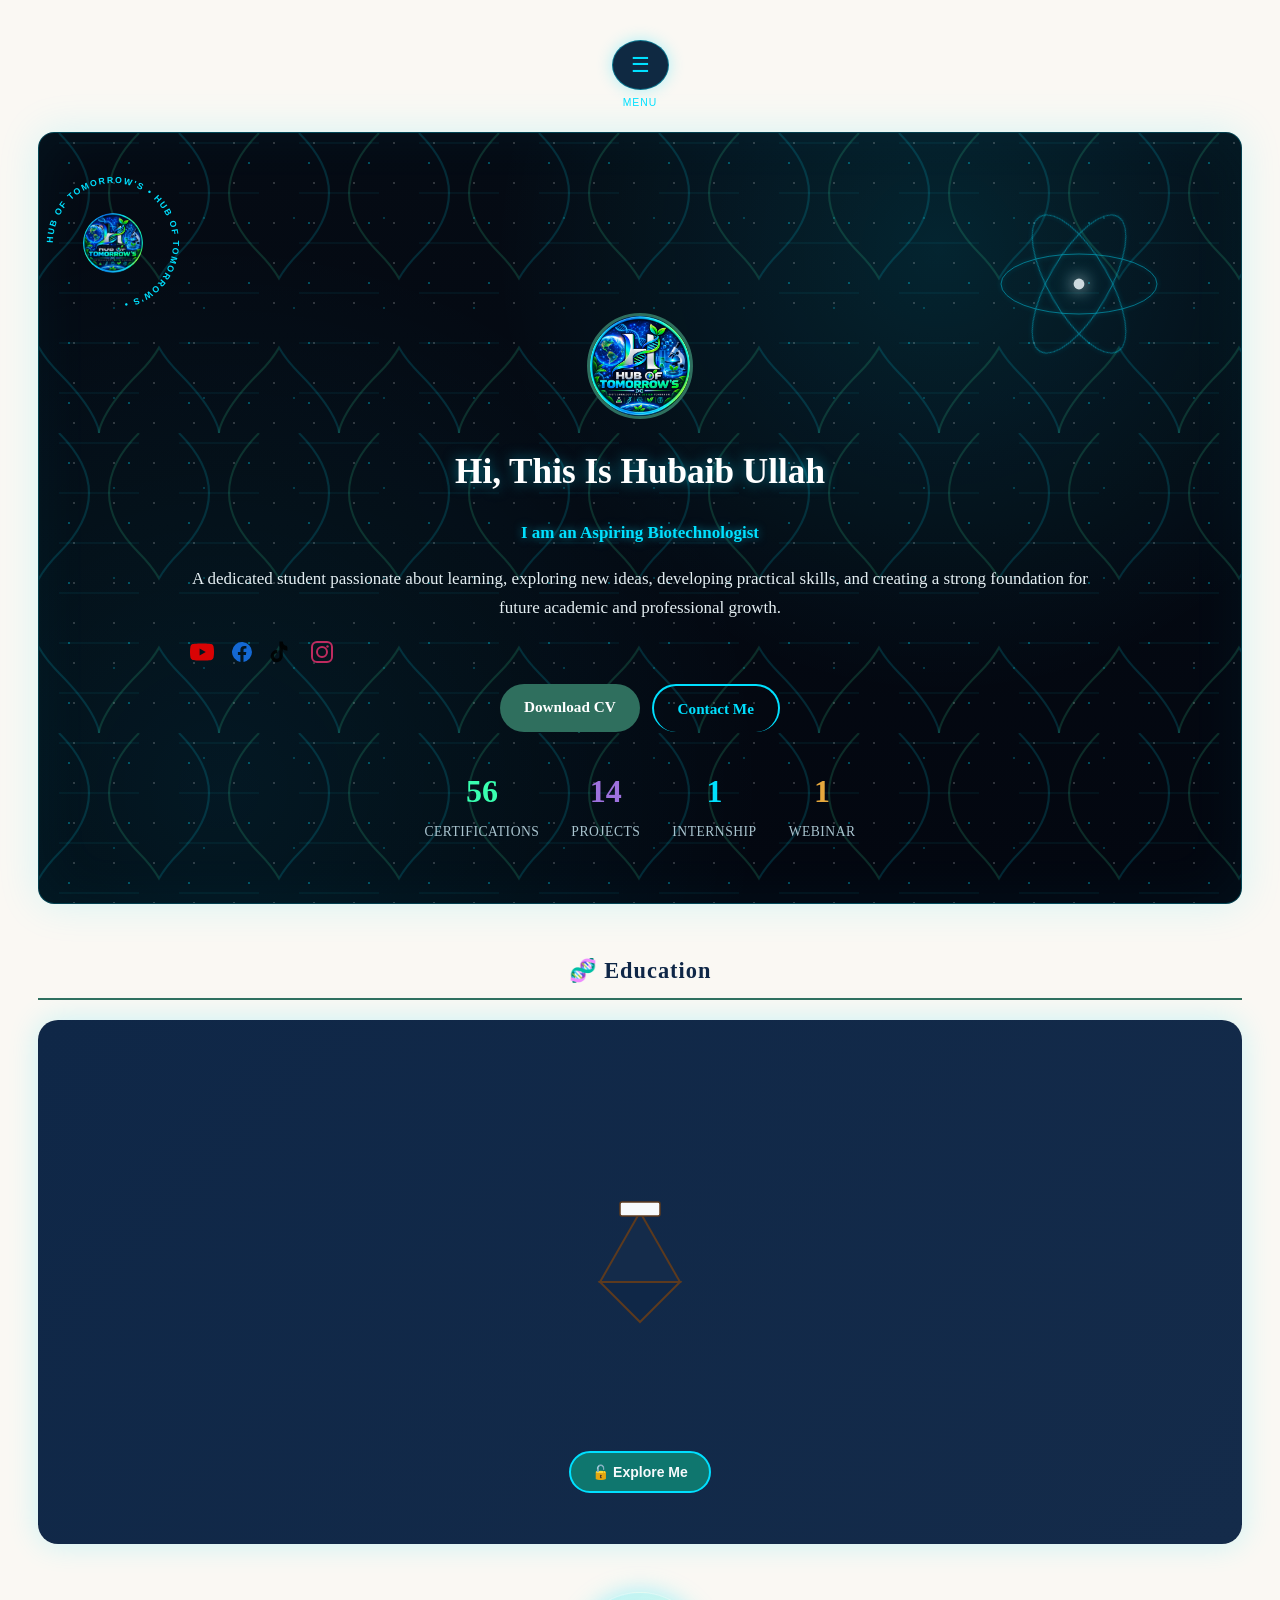
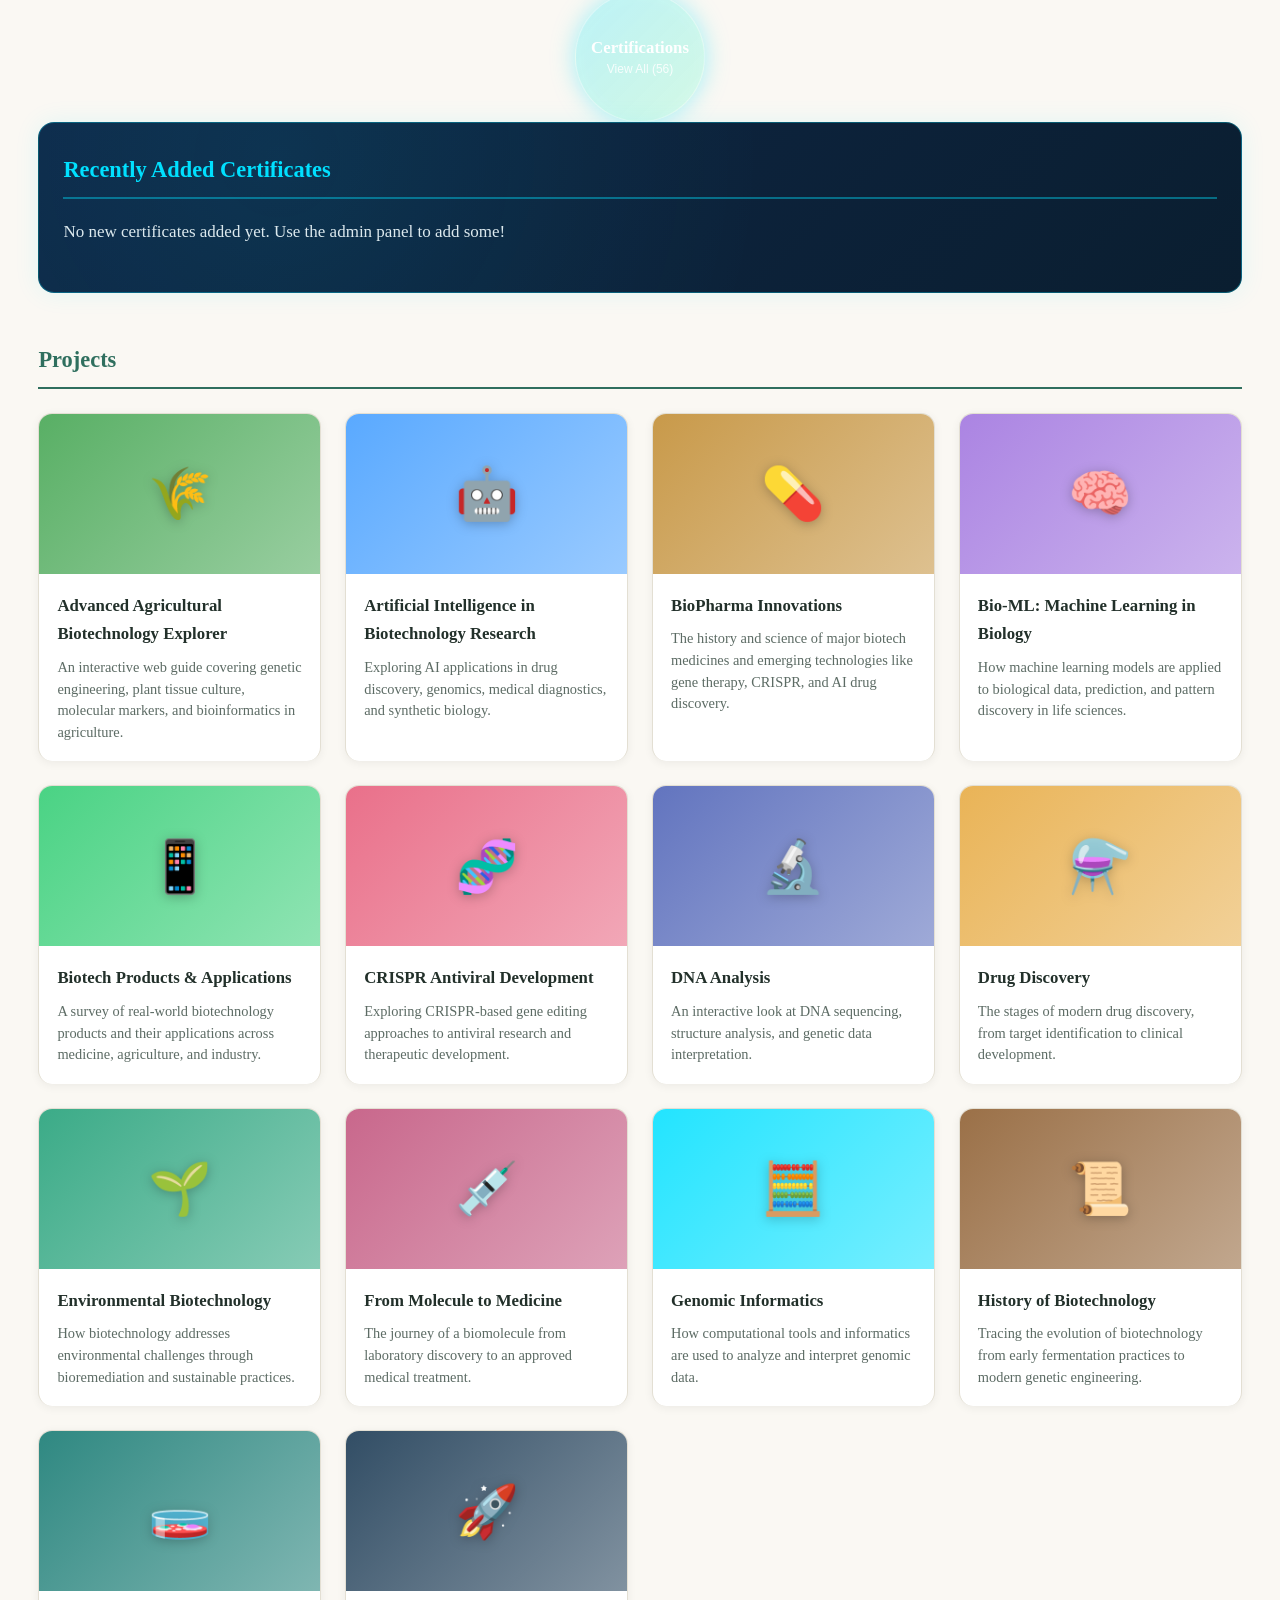
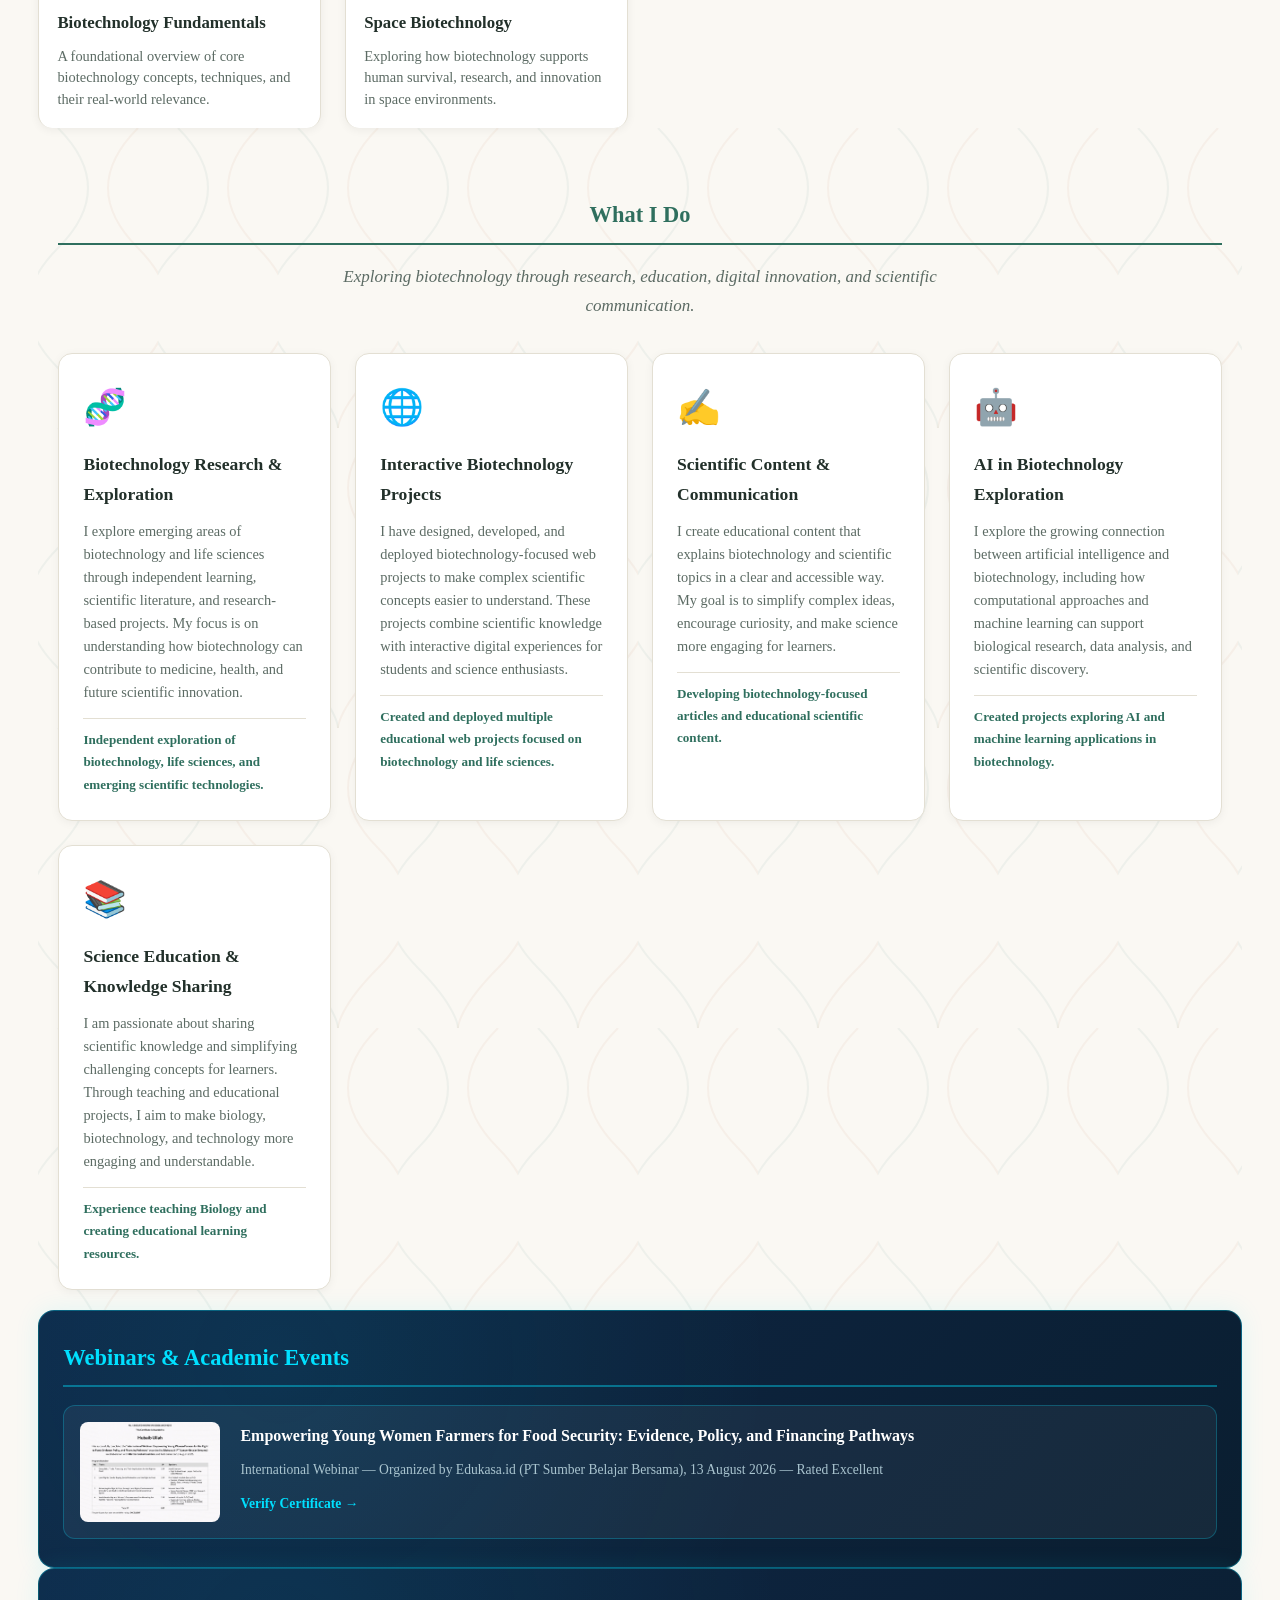
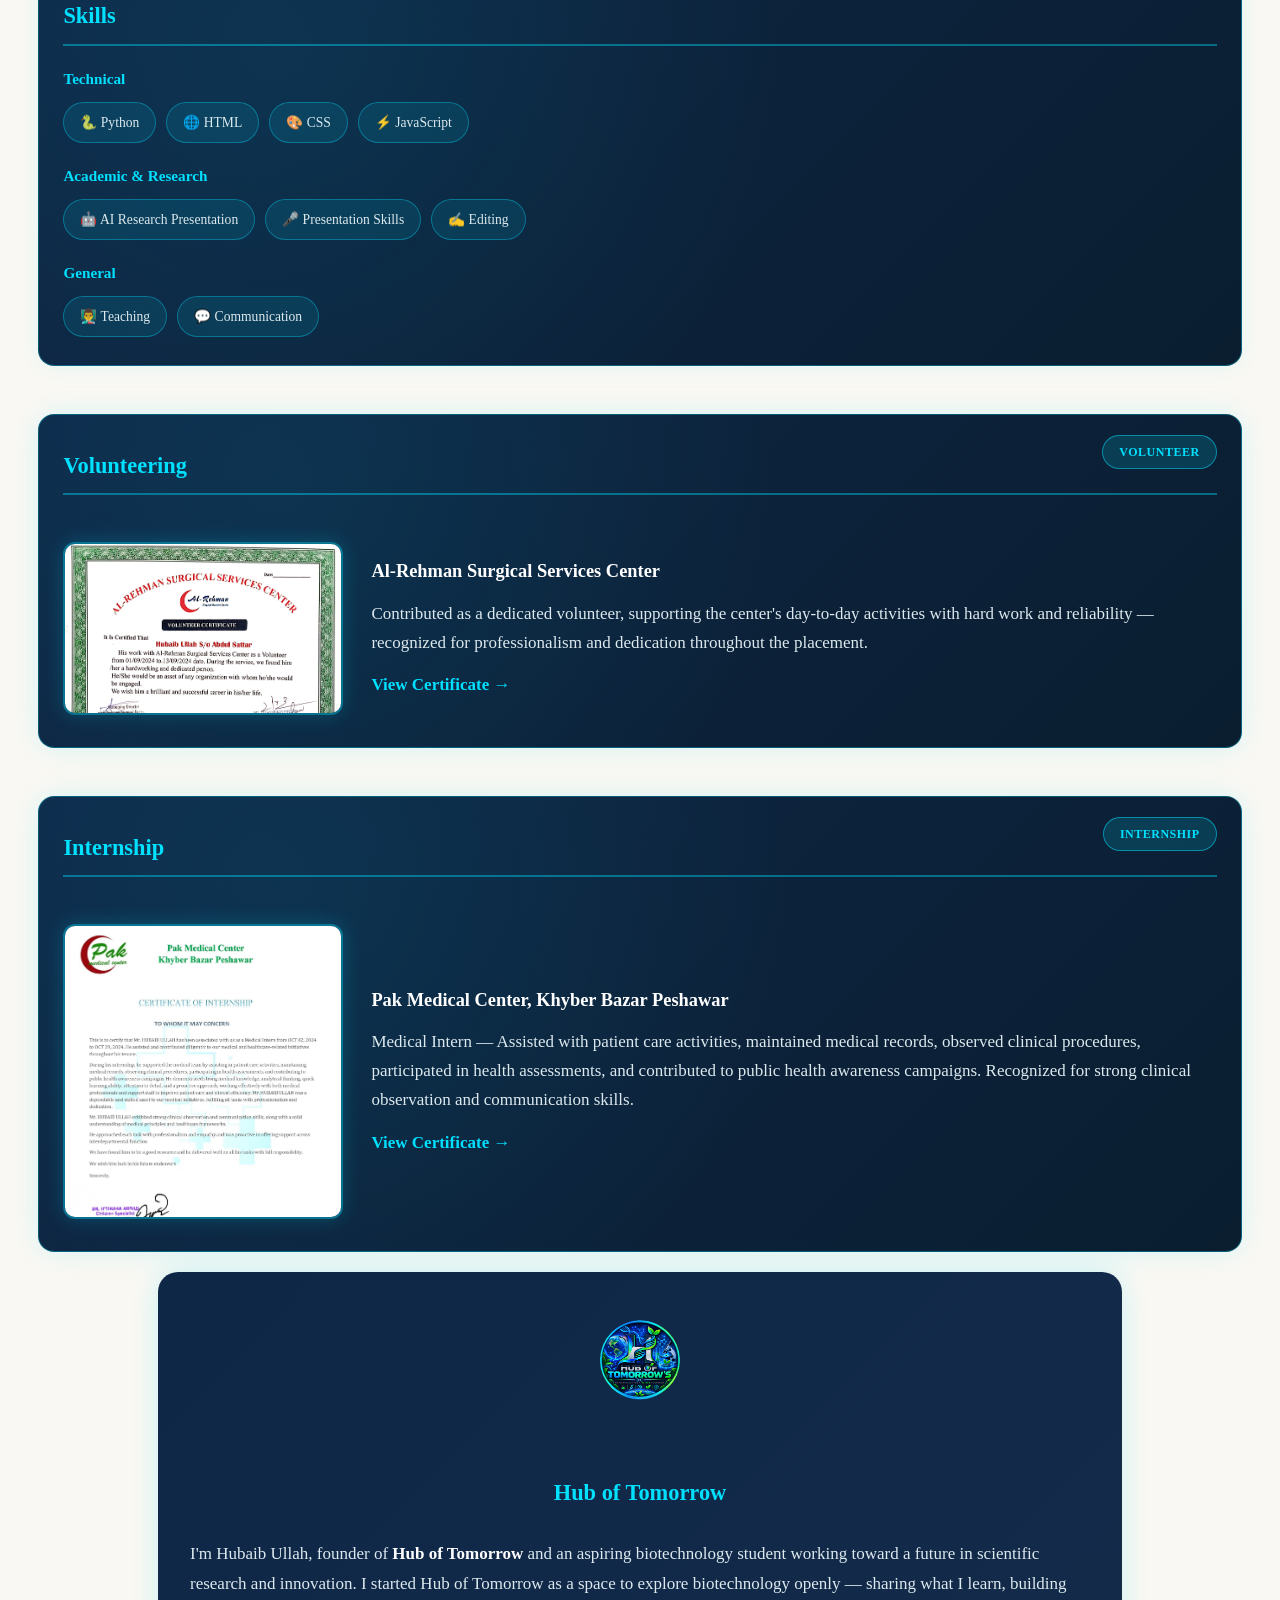
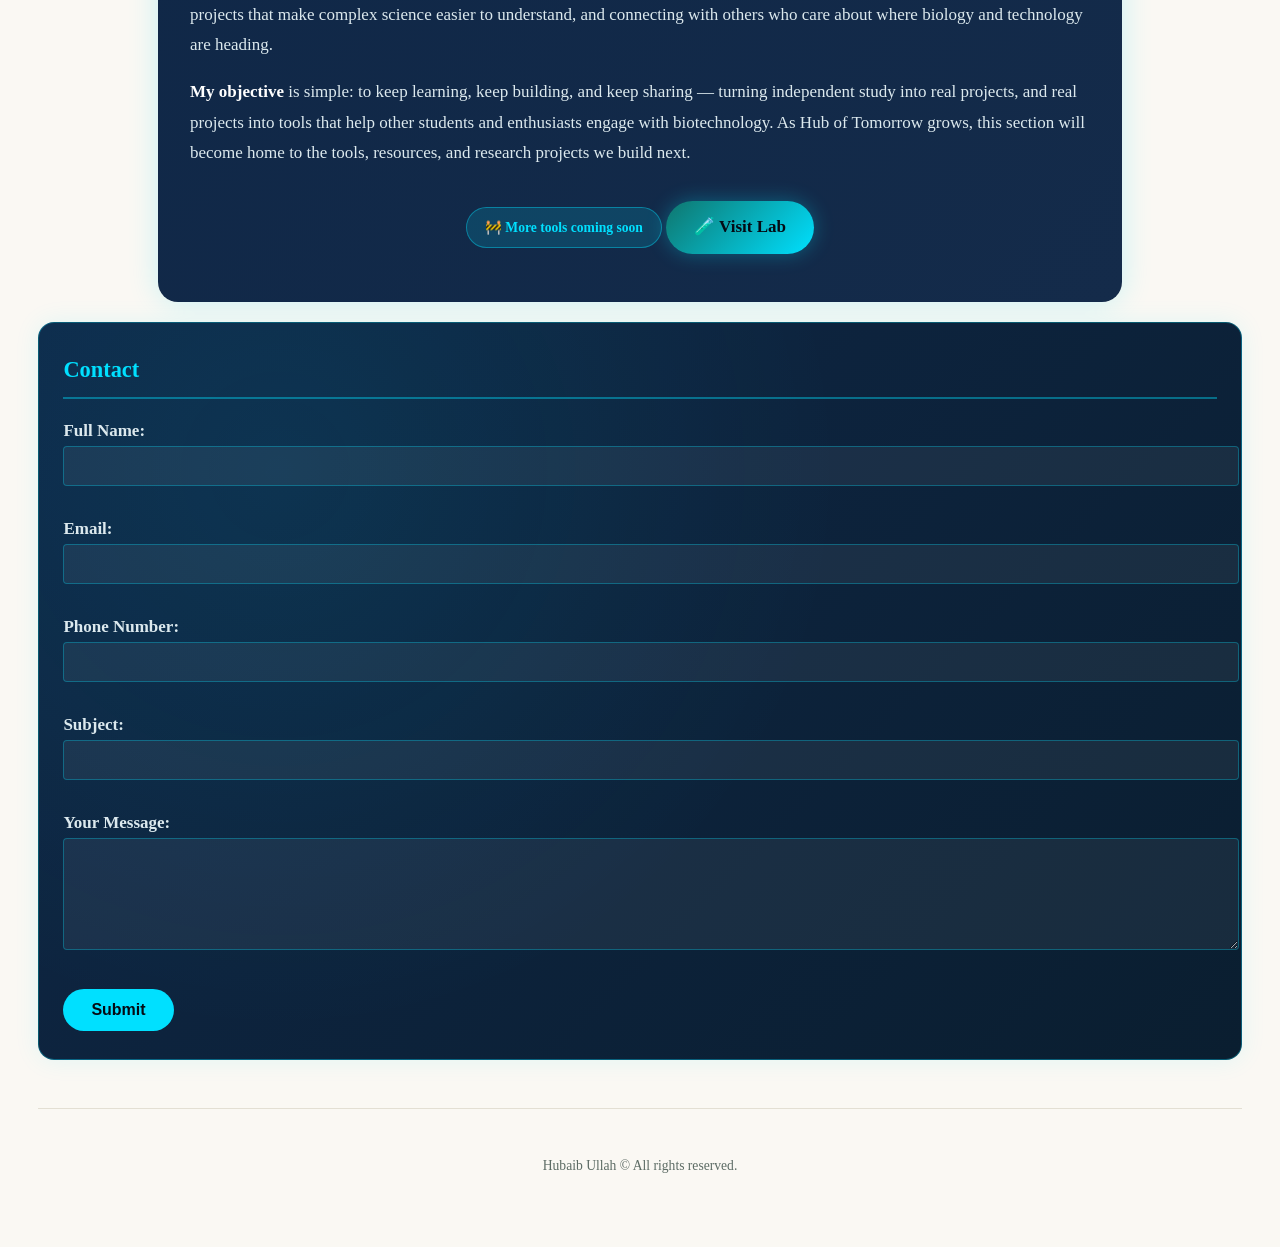
==== index.html @ 358b2611 "Update index.html" ====
<!DOCTYPE html>
<html lang="en">
<head>
  <meta charset="UTF-8">
  <title>Hubaib Ullah</title>
  <link rel="stylesheet" href="style.css">
</head>
<body>
  <nav class="navbar">
    <div class="radial-menu-wrap">
      <div class="nav-toggle-group">
        <button id="navToggle" class="nav-toggle">☰</button>
        <span class="nav-menu-label">Menu</span>
      </div>
      <div class="nav-links radial" id="navLinks">
        <a href="#" class="nav-orb orb-c1" style="--x:-140px;--y:0px;" title="Home">🏠</a>
        <a href="#education-section" class="nav-orb orb-c2" style="--x:-133px;--y:43px;" title="Education">🎓</a>
        <a href="#certifications-section" class="nav-orb orb-c3" style="--x:-113px;--y:82px;" title="Certifications">📜</a>
        <a href="#projects-section" class="nav-orb orb-c4" style="--x:-82px;--y:113px;" title="Projects">🔬</a>
        <a href="#whatido-section" class="nav-orb orb-c5" style="--x:-43px;--y:133px;" title="What I Do">🧪</a>
        <a href="#hub-section" class="nav-orb orb-c6" style="--x:0px;--y:140px;" title="Hub of Tomorrow">🚀</a>
        <a href="#webinars-section" class="nav-orb orb-c7" style="--x:43px;--y:133px;" title="Webinars">🎤</a>
        <a href="#skills-section" class="nav-orb orb-c8" style="--x:82px;--y:113px;" title="Skills">🛠️</a>
        <a href="#volunteering-section" class="nav-orb orb-c9" style="--x:113px;--y:82px;" title="Volunteering">🤝</a>
        <a href="#internship-section" class="nav-orb orb-c10" style="--x:133px;--y:43px;" title="Internship">🏥</a>
        <a href="#contact-form" class="nav-orb orb-c11" style="--x:140px;--y:0px;" title="Contact">✉️</a>
      </div>
    </div>
  </nav>

  <div class="hero">
    <div class="dna-bg"></div>
    <div class="city-lights"></div>
    <div class="atom-glow">
      <svg viewBox="0 0 300 300" class="atom-svg">
        <circle cx="150" cy="150" r="9" fill="#DDEFFF" class="atom-core"/>
        <ellipse cx="150" cy="150" rx="130" ry="50" fill="none" stroke="#00E0FF" stroke-width="1.5" class="orbit-ring" transform="rotate(0 150 150)"/>
        <ellipse cx="150" cy="150" rx="130" ry="50" fill="none" stroke="#00E0FF" stroke-width="1.5" class="orbit-ring" transform="rotate(60 150 150)"/>
        <ellipse cx="150" cy="150" rx="130" ry="50" fill="none" stroke="#00E0FF" stroke-width="1.5" class="orbit-ring" transform="rotate(120 150 150)"/>
      </svg>
    </div>
    <header class="site-header">
      <div class="logo-wrap">
        <svg viewBox="0 0 200 200" class="logo-text-ring">
          <defs>
            <path id="logoCirclePath" d="M 100, 100 m -75, 0 a 75,75 0 1,1 150,0 a 75,75 0 1,1 -150,0"/>
          </defs>
          <text class="logo-ring-text">
            <textPath href="#logoCirclePath" startOffset="0%">HUB OF TOMORROW'S • HUB OF TOMORROW'S •</textPath>
          </text>
        </svg>
        <img src="assets/images/logo.png" alt="Hub of Tomorrow's Logo" class="logo-img">
      </div>
    </header>
    <div class="profile-row">
      <img src="assets/images/profile.png" alt="Hubaib Ullah" class="profile-img">
    </div>
    <h1>Hi, This Is Hubaib Ullah</h1>
    <p class="animated-role"><strong>I am <span id="roleText">a Science Student</span></strong></p>
    <p>A dedicated student passionate about learning, exploring new ideas, developing practical skills, and creating a strong foundation for future academic and professional growth.</p>

    <p class="social-links">
      <a href="https://www.youtube.com/@HubOftomorrows" target="_blank" title="YouTube">
        <svg width="24" height="24" viewBox="0 0 24 24" fill="#FF0000"><path d="M23.5 6.2a3 3 0 0 0-2.1-2.1C19.5 3.5 12 3.5 12 3.5s-7.5 0-9.4.6A3 3 0 0 0 .5 6.2 31 31 0 0 0 0 12a31 31 0 0 0 .5 5.8 3 3 0 0 0 2.1 2.1c1.9.6 9.4.6 9.4.6s7.5 0 9.4-.6a3 3 0 0 0 2.1-2.1A31 31 0 0 0 24 12a31 31 0 0 0-.5-5.8ZM9.6 15.5V8.5L15.8 12Z"/></svg>
      </a>
      <a href="https://web.facebook.com/huboftomorrow" target="_blank" title="Facebook">
        <svg width="24" height="24" viewBox="0 0 24 24" fill="#1877F2"><path d="M22 12a10 10 0 1 0-11.6 9.9v-7H7.9V12h2.5V9.8c0-2.5 1.5-3.9 3.8-3.9 1.1 0 2.2.2 2.2.2v2.5h-1.3c-1.2 0-1.6.8-1.6 1.6V12h2.8l-.4 2.9h-2.4v7A10 10 0 0 0 22 12Z"/></svg>
      </a>
      <a href="https://www.tiktok.com/@huboftomorrow0" target="_blank" title="TikTok">
        <svg width="24" height="24" viewBox="0 0 24 24" fill="#000000"><path d="M16.6 5.8a4.6 4.6 0 0 1-3.8-4.4h-3.4v14.6a2.7 2.7 0 1 1-2.7-2.7c.2 0 .4 0 .6.1V10a6.1 6.1 0 1 0 5.5 6.1V9.2a7.9 7.9 0 0 0 4.6 1.5V7.3a4.6 4.6 0 0 1-.8-1.5Z"/></svg>
      </a>
      <a href="https://www.instagram.com/huboftomorrow/" target="_blank" title="Instagram">
        <svg width="24" height="24" viewBox="0 0 24 24" fill="none" stroke="#E1306C" stroke-width="2">
          <rect x="2" y="2" width="20" height="20" rx="5"/>
          <circle cx="12" cy="12" r="5"/>
          <circle cx="17.5" cy="6.5" r="1.2" fill="#E1306C" stroke="none"/>
        </svg>
      </a>
    </p>

    <p class="hero-buttons">
      <a href="assets/documents/cv.pdf" target="_blank" class="btn-pill btn-pill-solid">Download CV</a>
      <a href="#contact-form" class="btn-pill btn-pill-outline">Contact Me</a>
    </p>

    <div class="stats-row">
      <div class="stat-item">
        <span class="stat-number stat-teal" data-target="56">0</span>
        <span class="stat-label">Certifications</span>
      </div>
      <div class="stat-item">
        <span class="stat-number stat-plum" data-target="14">0</span>
        <span class="stat-label">Projects</span>
      </div>
      <div class="stat-item">
        <span class="stat-number stat-blue" data-target="1">0</span>
        <span class="stat-label">Internship</span>
      </div>
      <div class="stat-item">
        <span class="stat-number stat-gold" data-target="1">0</span>
        <span class="stat-label">Webinar</span>
      </div>
    </div>
  </div>

  <div class="reveal" id="education-section">
    <h2 style="text-align:center;" class="edu-heading">🧬 Education</h2>
    <div class="edu-svg-wrap">
      <svg viewBox="0 0 900 460" class="edu-svg">
        <g id="rehalClosed">
          <path d="M410,230 L450,160 L490,230 Z" fill="#142B4A" stroke="#5C3A1E" stroke-width="2"/>
          <path d="M410,230 L490,230 L450,270 Z" fill="#0F2747" stroke="#5C3A1E" stroke-width="2"/>
          <rect x="430" y="150" width="40" height="14" rx="2" fill="#F7FAFC" stroke="#5C3A1E" stroke-width="1.5"/>
        </g>

        <g id="rehalOpen" style="display:none;">
          <path d="M370,380 L450,300 L530,380" fill="none" stroke="#142B4A" stroke-width="14" stroke-linecap="round"/>
          <path d="M370,300 L450,380 L530,300" fill="none" stroke="#0F2747" stroke-width="14" stroke-linecap="round"/>
          <rect x="420" y="290" width="60" height="16" rx="4" fill="#5C3A1E"/>

          <path d="M450,230 L370,255 L370,290 L450,270 Z" fill="#F7FAFC" stroke="#5C3A1E" stroke-width="2"/>
          <path d="M450,230 L530,255 L530,290 L450,270 Z" fill="#DDF4F1" stroke="#5C3A1E" stroke-width="2"/>
          <path d="M390,260 L430,250 M390,270 L430,262 M390,280 L430,272" stroke="#B8A88A" stroke-width="1.5"/>
          <path d="M470,250 L510,260 M470,262 L510,270 M470,272 L510,280" stroke="#B8A88A" stroke-width="1.5"/>
          <text x="450" y="248" text-anchor="middle" class="ilm-text">علم</text>

          <g class="ray-group">
            <line x1="450" y1="230" x2="420" y2="180" class="ray"/>
            <line x1="450" y1="230" x2="450" y2="170" class="ray"/>
            <line x1="450" y1="230" x2="480" y2="180" class="ray"/>
            <line x1="450" y1="230" x2="400" y2="200" class="ray"/>
            <line x1="450" y1="230" x2="500" y2="200" class="ray"/>
          </g>

          <path class="link-path link-left" d="M400,255 C300,240 220,260 170,280" fill="none"/>

          <g transform="translate(90,220)">
            <rect x="0" y="0" width="130" height="80" rx="6" fill="#2A2F38" stroke="#00E0FF" stroke-width="2"/>
            <rect x="8" y="8" width="114" height="60" rx="3" fill="#0B1622"/>
            <text x="65" y="42" text-anchor="middle" class="flash-text">Pre-Medical</text>
            <text x="65" y="58" text-anchor="middle" class="flash-text">Sciences</text>
            <rect x="55" y="80" width="20" height="14" fill="#5C6B74"/>
            <rect x="25" y="94" width="80" height="10" rx="2" fill="#3C4550"/>
            <rect x="15" y="110" width="100" height="14" rx="3" fill="#232830" stroke="#00E0FF" stroke-width="1"/>
            <circle cx="125" cy="118" r="6" fill="#232830" stroke="#00E0FF" stroke-width="1"/>
          </g>

          <path class="link-path link-right" d="M500,255 C620,235 700,255 760,280" fill="none"/>
          <g transform="translate(700,230)">
            <path d="M60,0 C110,20 110,80 60,110 C10,80 10,20 60,0 Z" class="leaf-shape" fill="#0F766E" stroke="#0F2747" stroke-width="2"/>
            <line x1="60" y1="5" x2="60" y2="105" stroke="#0F2747" stroke-width="2"/>
            <rect x="-10" y="128" width="140" height="46" rx="20" fill="#F7FAFC" stroke="#0F2747" stroke-width="2"/>
            <text x="60" y="148" text-anchor="middle" class="leaf-label">Government</text>
            <text x="60" y="166" text-anchor="middle" class="leaf-label">College Peshawar</text>
          </g>
        </g>

        <g id="rehalToggleGroup">
          <rect id="rehalToggle" x="380" y="400" width="140" height="40" rx="20" class="explore-btn-rect"/>
          <text id="rehalToggleLabel" x="450" y="425" text-anchor="middle" class="explore-btn-label" pointer-events="none">🔓 Explore Me</text>
        </g>
      </svg>
    </div>
  </div>

  <div id="certifications-section">
    <div class="circle-btn-wrap">
      <button id="certToggle" class="circle-btn">
        <span class="circle-btn-title">Certifications</span>
        <span class="circle-btn-sub">View All (56)</span>
      </button>
    </div>

    <div class="molecule-network" id="orgAccordion" style="display:none;">
      <div class="scroll-fade-overlay"></div>
      <div class="molecule-cluster">
        <h3 class="cluster-title" style="color:#2ECC71;">🧬 Biotechnology</h3>
        <div class="molecule-spin-wrap" style="width:358px;height:358px;max-width:100%;">
          <div class="molecule-wrap molecule-spin">
            <svg class="molecule-lines" viewBox="-179 -179 358 358">
              <line x1="0" y1="0" x2="0" y2="-150" class="molecule-line" style="stroke:#2ECC71;" /><line x1="0" y1="0" x2="54" y2="-140" class="molecule-line" style="stroke:#2ECC71;" /><line x1="0" y1="0" x2="101" y2="-111" class="molecule-line" style="stroke:#2ECC71;" /><line x1="0" y1="0" x2="134" y2="-67" class="molecule-line" style="stroke:#2ECC71;" /><line x1="0" y1="0" x2="149" y2="-14" class="molecule-line" style="stroke:#2ECC71;" /><line x1="0" y1="0" x2="144" y2="41" class="molecule-line" style="stroke:#2ECC71;" /><line x1="0" y1="0" x2="120" y2="90" class="molecule-line" style="stroke:#2ECC71;" /><line x1="0" y1="0" x2="79" y2="128" class="molecule-line" style="stroke:#2ECC71;" /><line x1="0" y1="0" x2="28" y2="147" class="molecule-line" style="stroke:#2ECC71;" /><line x1="0" y1="0" x2="-28" y2="147" class="molecule-line" style="stroke:#2ECC71;" /><line x1="0" y1="0" x2="-79" y2="128" class="molecule-line" style="stroke:#2ECC71;" /><line x1="0" y1="0" x2="-120" y2="90" class="molecule-line" style="stroke:#2ECC71;" /><line x1="0" y1="0" x2="-144" y2="41" class="molecule-line" style="stroke:#2ECC71;" /><line x1="0" y1="0" x2="-149" y2="-14" class="molecule-line" style="stroke:#2ECC71;" /><line x1="0" y1="0" x2="-134" y2="-67" class="molecule-line" style="stroke:#2ECC71;" /><line x1="0" y1="0" x2="-101" y2="-111" class="molecule-line" style="stroke:#2ECC71;" /><line x1="0" y1="0" x2="-54" y2="-140" class="molecule-line" style="stroke:#2ECC71;" />
            </svg>
            <a class="cert-node" href="assets/certifications/cert-mindluster.png" target="_blank" style="--x:0px;--y:-150px;--size:38px;" title="Education Biotechnology"><img src="assets/certifications/cert-mindluster.png" alt="Education Biotechnology"></a>
            <a class="cert-node" href="assets/certifications/cert-adaptogen.jpg" target="_blank" style="--x:54px;--y:-140px;--size:38px;" title="Adaptogens in Traditional Medicine"><img src="assets/certifications/cert-adaptogen.jpg" alt="Adaptogens in Traditional Medicine"></a>
            <a class="cert-node" href="assets/certifications/cert-animal.jpg" target="_blank" style="--x:101px;--y:-111px;--size:38px;" title="Animal Biotechnology Fundamentals"><img src="assets/certifications/cert-animal.jpg" alt="Animal Biotechnology Fundamentals"></a>
            <a class="cert-node" href="assets/certifications/cert-biochemistry.jpg" target="_blank" style="--x:134px;--y:-67px;--size:38px;" title="Biochemistry"><img src="assets/certifications/cert-biochemistry.jpg" alt="Biochemistry"></a>
            <a class="cert-node" href="assets/certifications/cert-bioinformatics.jpg" target="_blank" style="--x:149px;--y:-14px;--size:38px;" title="Bioinformatics Basics"><img src="assets/certifications/cert-bioinformatics.jpg" alt="Bioinformatics Basics"></a>
            <a class="cert-node" href="assets/certifications/cert-biostatistics.jpg" target="_blank" style="--x:144px;--y:41px;--size:38px;" title="Biostatistics"><img src="assets/certifications/cert-biostatistics.jpg" alt="Biostatistics"></a>
            <a class="cert-node" href="assets/certifications/cert-biotechnology.png" target="_blank" style="--x:120px;--y:90px;--size:38px;" title="Biotechnology"><img src="assets/certifications/cert-biotechnology.png" alt="Biotechnology"></a>
            <a class="cert-node" href="assets/certifications/cert-biotechnologybasics.png" target="_blank" style="--x:79px;--y:128px;--size:38px;" title="Biotechnology Basics"><img src="assets/certifications/cert-biotechnologybasics.png" alt="Biotechnology Basics"></a>
            <a class="cert-node" href="assets/certifications/cert-communication.jpg" target="_blank" style="--x:28px;--y:147px;--size:38px;" title="Communication Skills"><img src="assets/certifications/cert-communication.jpg" alt="Communication Skills"></a>
            <a class="cert-node" href="assets/certifications/cert-experimental.jpg" target="_blank" style="--x:-28px;--y:147px;--size:38px;" title="Experimental Biotechnology"><img src="assets/certifications/cert-experimental.jpg" alt="Experimental Biotechnology"></a>
            <a class="cert-node" href="assets/certifications/cert-genetic.jpg" target="_blank" style="--x:-79px;--y:128px;--size:38px;" title="Genetics"><img src="assets/certifications/cert-genetic.jpg" alt="Genetics"></a>
            <a class="cert-node" href="assets/certifications/cert-industrial.jpg" target="_blank" style="--x:-120px;--y:90px;--size:38px;" title="Industrial Biotechnology"><img src="assets/certifications/cert-industrial.jpg" alt="Industrial Biotechnology"></a>
            <a class="cert-node" href="assets/certifications/cert-laboratory.jpg" target="_blank" style="--x:-144px;--y:41px;--size:38px;" title="Laboratory Instruments Fundamentals"><img src="assets/certifications/cert-laboratory.jpg" alt="Laboratory Instruments Fundamentals"></a>
            <a class="cert-node" href="assets/certifications/cert-lacticacide.jpg" target="_blank" style="--x:-149px;--y:-14px;--size:38px;" title="Lactic Acid Bacteria and Fermented Benefits"><img src="assets/certifications/cert-lacticacide.jpg" alt="Lactic Acid Bacteria and Fermented Benefits"></a>
            <a class="cert-node" href="assets/certifications/cert-mindfulness_ in_ medical_ edu.png" target="_blank" style="--x:-134px;--y:-67px;--size:38px;" title="Mindfulness Benefits in Medical Education"><img src="assets/certifications/cert-mindfulness_ in_ medical_ edu.png" alt="Mindfulness Benefits in Medical Education"></a>
            <a class="cert-node" href="assets/certifications/cert-plant.jpg" target="_blank" style="--x:-101px;--y:-111px;--size:38px;" title="Plant Biotechnology"><img src="assets/certifications/cert-plant.jpg" alt="Plant Biotechnology"></a>
            <a class="cert-node" href="https://elearning.fao.org/admin/tool/certificate/index.php?code=7654031825HU" target="_blank" style="--x:-54px;--y:-140px;--size:38px;" title="Aquaculture Breeding and Genetics"><img src="assets/certifications/cert-aquaculture.png" alt="Aquaculture Breeding and Genetics"></a>
          </div>
          <div class="molecule-hub" style="background:#2ECC71;">🧬</div>
        </div>
        <div class="cluster-legend">
          <a href="assets/certifications/cert-mindluster.png" target="_blank" class="legend-item"><img src="assets/certifications/cert-mindluster.png" alt="Education Biotechnology"><span>Education Biotechnology</span></a>
          <a href="assets/certifications/cert-adaptogen.jpg" target="_blank" class="legend-item"><img src="assets/certifications/cert-adaptogen.jpg" alt="Adaptogens in Traditional Medicine"><span>Adaptogens in Traditional Medicine</span></a>
          <a href="assets/certifications/cert-animal.jpg" target="_blank" class="legend-item"><img src="assets/certifications/cert-animal.jpg" alt="Animal Biotechnology Fundamentals"><span>Animal Biotechnology Fundamentals</span></a>
          <a href="assets/certifications/cert-biochemistry.jpg" target="_blank" class="legend-item"><img src="assets/certifications/cert-biochemistry.jpg" alt="Biochemistry"><span>Biochemistry</span></a>
          <a href="assets/certifications/cert-bioinformatics.jpg" target="_blank" class="legend-item"><img src="assets/certifications/cert-bioinformatics.jpg" alt="Bioinformatics Basics"><span>Bioinformatics Basics</span></a>
          <a href="assets/certifications/cert-biostatistics.jpg" target="_blank" class="legend-item"><img src="assets/certifications/cert-biostatistics.jpg" alt="Biostatistics"><span>Biostatistics</span></a>
          <a href="assets/certifications/cert-biotechnology.png" target="_blank" class="legend-item"><img src="assets/certifications/cert-biotechnology.png" alt="Biotechnology"><span>Biotechnology</span></a>
          <a href="assets/certifications/cert-biotechnologybasics.png" target="_blank" class="legend-item"><img src="assets/certifications/cert-biotechnologybasics.png" alt="Biotechnology Basics"><span>Biotechnology Basics</span></a>
          <a href="assets/certifications/cert-communication.jpg" target="_blank" class="legend-item"><img src="assets/certifications/cert-communication.jpg" alt="Communication Skills"><span>Communication Skills</span></a>
          <a href="assets/certifications/cert-experimental.jpg" target="_blank" class="legend-item"><img src="assets/certifications/cert-experimental.jpg" alt="Experimental Biotechnology"><span>Experimental Biotechnology</span></a>
          <a href="assets/certifications/cert-genetic.jpg" target="_blank" class="legend-item"><img src="assets/certifications/cert-genetic.jpg" alt="Genetics"><span>Genetics</span></a>
          <a href="assets/certifications/cert-industrial.jpg" target="_blank" class="legend-item"><img src="assets/certifications/cert-industrial.jpg" alt="Industrial Biotechnology"><span>Industrial Biotechnology</span></a>
          <a href="assets/certifications/cert-laboratory.jpg" target="_blank" class="legend-item"><img src="assets/certifications/cert-laboratory.jpg" alt="Laboratory Instruments Fundamentals"><span>Laboratory Instruments Fundamentals</span></a>
          <a href="assets/certifications/cert-lacticacide.jpg" target="_blank" class="legend-item"><img src="assets/certifications/cert-lacticacide.jpg" alt="Lactic Acid Bacteria and Fermented Benefits"><span>Lactic Acid Bacteria and Fermented Benefits</span></a>
          <a href="assets/certifications/cert-mindfulness_ in_ medical_ edu.png" target="_blank" class="legend-item"><img src="assets/certifications/cert-mindfulness_ in_ medical_ edu.png" alt="Mindfulness Benefits in Medical Education"><span>Mindfulness Benefits in Medical Education</span></a>
          <a href="assets/certifications/cert-plant.jpg" target="_blank" class="legend-item"><img src="assets/certifications/cert-plant.jpg" alt="Plant Biotechnology"><span>Plant Biotechnology</span></a>
          <a href="https://elearning.fao.org/admin/tool/certificate/index.php?code=7654031825HU" target="_blank" class="legend-item"><img src="assets/certifications/cert-aquaculture.png" alt="Aquaculture Breeding and Genetics"><span>Aquaculture Breeding and Genetics</span></a>
        </div>
      </div>

      <div class="molecule-cluster">
        <h3 class="cluster-title" style="color:#409CFF;">💻 Technology & Data</h3>
        <div class="molecule-spin-wrap" style="width:262px;height:262px;max-width:100%;">
          <div class="molecule-wrap molecule-spin">
            <svg class="molecule-lines" viewBox="-131 -131 262 262">
              <line x1="0" y1="0" x2="0" y2="-98" class="molecule-line" style="stroke:#409CFF;" /><line x1="0" y1="0" x2="69" y2="-69" class="molecule-line" style="stroke:#409CFF;" /><line x1="0" y1="0" x2="98" y2="0" class="molecule-line" style="stroke:#409CFF;" /><line x1="0" y1="0" x2="69" y2="69" class="molecule-line" style="stroke:#409CFF;" /><line x1="0" y1="0" x2="0" y2="98" class="molecule-line" style="stroke:#409CFF;" /><line x1="0" y1="0" x2="-69" y2="69" class="molecule-line" style="stroke:#409CFF;" /><line x1="0" y1="0" x2="-98" y2="0" class="molecule-line" style="stroke:#409CFF;" /><line x1="0" y1="0" x2="-69" y2="-69" class="molecule-line" style="stroke:#409CFF;" />
            </svg>
            <a class="cert-node" href="assets/certifications/cert-biology.png" target="_blank" style="--x:0px;--y:-98px;--size:46px;" title="Biology Course by Cambridge IGCSE"><img src="assets/certifications/cert-biology.png" alt="Biology Course by Cambridge IGCSE"></a>
            <a class="cert-node" href="assets/certifications/cert-korean begginer.png" target="_blank" style="--x:69px;--y:-69px;--size:46px;" title="Korean for Beginners"><img src="assets/certifications/cert-korean begginer.png" alt="Korean for Beginners"></a>
            <a class="cert-node" href="assets/certifications/cert-machinelearning.png" target="_blank" style="--x:98px;--y:0px;--size:46px;" title="Machine Learning by Stanford"><img src="assets/certifications/cert-machinelearning.png" alt="Machine Learning by Stanford"></a>
            <a class="cert-node" href="assets/certifications/cert-pharmaceutical.png" target="_blank" style="--x:69px;--y:69px;--size:46px;" title="Pharmacology & Pharmaceutical Quality Control"><img src="assets/certifications/cert-pharmaceutical.png" alt="Pharmacology & Pharmaceutical Quality Control"></a>
            <a class="cert-node" href="assets/certifications/cert-pharmacology.png" target="_blank" style="--x:0px;--y:98px;--size:46px;" title="Introduction to Pharmacology & Biology"><img src="assets/certifications/cert-pharmacology.png" alt="Introduction to Pharmacology & Biology"></a>
            <a class="cert-node" href="assets/certifications/cert-awsaiprectitioner.jpg" target="_blank" style="--x:-69px;--y:69px;--size:46px;" title="AWS Certified AI Practitioner — Exam Prep"><img src="assets/certifications/cert-awsaiprectitioner.jpg" alt="AWS Certified AI Practitioner — Exam Prep"></a>
            <a class="cert-node" href="assets/certifications/cert-researcher.png" target="_blank" style="--x:-98px;--y:0px;--size:46px;" title="How Researchers Store, Share and Use Data"><img src="assets/certifications/cert-researcher.png" alt="How Researchers Store, Share and Use Data"></a>
            <a class="cert-node" href="assets/certifications/cert-data_science_.png" target="_blank" style="--x:-69px;--y:-69px;--size:46px;" title="Data Science & Analytics"><img src="assets/certifications/cert-data science .png" alt="Data Science & Analytics"></a>
          </div>
          <div class="molecule-hub" style="background:#409CFF;">💻</div>
        </div>
        <div class="cluster-legend">
          <a href="assets/certifications/cert-biology.png" target="_blank" class="legend-item"><img src="assets/certifications/cert-biology.png" alt="Biology Course by Cambridge IGCSE"><span>Biology Course by Cambridge IGCSE</span></a>
          <a href="assets/certifications/cert-korean_begginer.png" target="_blank" class="legend-item"><img src="assets/certifications/cert-korean begginer.png" alt="Korean for Beginners"><span>Korean for Beginners</span></a>
          <a href="assets/certifications/cert-machinelearning.png" target="_blank" class="legend-item"><img src="assets/certifications/cert-machinelearning.png" alt="Machine Learning by Stanford"><span>Machine Learning by Stanford</span></a>
          <a href="assets/certifications/cert-pharmaceutical.png" target="_blank" class="legend-item"><img src="assets/certifications/cert-pharmaceutical.png" alt="Pharmacology & Pharmaceutical Quality Control"><span>Pharmacology & Pharmaceutical Quality Control</span></a>
          <a href="assets/certifications/cert-pharmacology.png" target="_blank" class="legend-item"><img src="assets/certifications/cert-pharmacology.png" alt="Introduction to Pharmacology & Biology"><span>Introduction to Pharmacology & Biology</span></a>
          <a href="assets/certifications/cert-awsaiprectitioner.jpg" target="_blank" class="legend-item"><img src="assets/certifications/cert-awsaiprectitioner.jpg" alt="AWS Certified AI Practitioner — Exam Prep"><span>AWS Certified AI Practitioner — Exam Prep</span></a>
          <a href="assets/certifications/cert-researcher.png" target="_blank" class="legend-item"><img src="assets/certifications/cert-researcher.png" alt="How Researchers Store, Share and Use Data"><span>How Researchers Store, Share and Use Data</span></a>
          <a href="assets/certifications/cert-data science .png" target="_blank" class="legend-item"><img src="assets/certifications/cert-data science .png" alt="Data Science & Analytics"><span>Data Science & Analytics</span></a>
        </div>
      </div>

      <div class="molecule-cluster">
        <h3 class="cluster-title" style="color:#E6A83D;">🌍 Global & Public Health</h3>
        <div class="molecule-spin-wrap" style="width:286px;height:286px;max-width:100%;">
          <div class="molecule-wrap molecule-spin">
            <svg class="molecule-lines" viewBox="-143 -143 286 286">
              <line x1="0" y1="0" x2="0" y2="-110" class="molecule-line" style="stroke:#E6A83D;" /><line x1="0" y1="0" x2="65" y2="-89" class="molecule-line" style="stroke:#E6A83D;" /><line x1="0" y1="0" x2="105" y2="-34" class="molecule-line" style="stroke:#E6A83D;" /><line x1="0" y1="0" x2="105" y2="34" class="molecule-line" style="stroke:#E6A83D;" /><line x1="0" y1="0" x2="65" y2="89" class="molecule-line" style="stroke:#E6A83D;" /><line x1="0" y1="0" x2="0" y2="110" class="molecule-line" style="stroke:#E6A83D;" /><line x1="0" y1="0" x2="-65" y2="89" class="molecule-line" style="stroke:#E6A83D;" /><line x1="0" y1="0" x2="-105" y2="34" class="molecule-line" style="stroke:#E6A83D;" /><line x1="0" y1="0" x2="-105" y2="-34" class="molecule-line" style="stroke:#E6A83D;" /><line x1="0" y1="0" x2="-65" y2="-89" class="molecule-line" style="stroke:#E6A83D;" />
            </svg>
            <a class="cert-node" href="https://elearning-adbi.org/certificate-verifier/?&code=135608-175-587-2425" target="_blank" style="--x:0px;--y:-110px;--size:46px;" title="Addressing Gender Gaps in Vaccination/Immunization"><img src="assets/certifications/cert-addressing gender gaps.png" alt="Addressing Gender Gaps in Vaccination/Immunization"></a>
            <a class="cert-node" href="https://elearning-adbi.org/certificate-verifier/?&code=135608-175-645-6605" target="_blank" style="--x:65px;--y:-89px;--size:46px;" title="Circular Economy: Resource Efficiency & Waste"><img src="assets/certifications/cert-circular economy.png" alt="Circular Economy: Resource Efficiency & Waste"></a>
            <a class="cert-node" href="assets/certifications/cert-climate_smart_health.png" target="_blank" style="--x:105px;--y:-34px;--size:46px;" title="UNICEF EAPRO: Climate Smart Health Systems"><img src="assets/certifications/cert-climate smart health.png" alt="UNICEF EAPRO: Climate Smart Health Systems"></a>
            <a class="cert-node" href="assets/certifications/cert-quizeatright.jpg" target="_blank" style="--x:105px;--y:34px;--size:46px;" title="Eat Right Quiz on Obesity"><img src="assets/certifications/cert-quizeatright.jpg" alt="Eat Right Quiz on Obesity"></a>
            <a class="cert-node" href="assets/certifications/cert-quizforability.jpg" target="_blank" style="--x:65px;--y:89px;--size:46px;" title="Quiz for Ability — ALIMCO Awareness Challenge"><img src="assets/certifications/cert-quizforability.jpg" alt="Quiz for Ability — ALIMCO Awareness Challenge"></a>
            <a class="cert-node" href="assets/certifications/cert-seniors.jpg" target="_blank" style="--x:0px;--y:110px;--size:46px;" title="Senior Citizens' Welfare Awareness Quiz"><img src="assets/certifications/cert-seniors.jpg" alt="Senior Citizens' Welfare Awareness Quiz"></a>
            <a class="cert-node" href="assets/certifications/cert-quizindia.jpg" target="_blank" style="--x:-65px;--y:89px;--size:46px;" title="Quiz on Know Homoeopathy in India"><img src="assets/certifications/cert-quizindia.jpg" alt="Quiz on Know Homoeopathy in India"></a>
            <a class="cert-node" href="assets/certifications/cert-humanresource.jpg" target="_blank" style="--x:-105px;--y:34px;--size:46px;" title="Intro to HR Management in Humanitarian Contexts"><img src="assets/certifications/cert-humanresource.jpg" alt="Intro to HR Management in Humanitarian Contexts"></a>
            <a class="cert-node" href="assets/certifications/cert-natural resources edraak.png" target="_blank" style="--x:-105px;--y:-34px;--size:46px;" title="Natural Resources for Sustainable Development (MENA)"><img src="assets/certifications/cert-natural resources edraak.png" alt="Natural Resources for Sustainable Development (MENA)"></a>
            <a class="cert-node" href="assets/certifications/cert-quiz.jpg" target="_blank" style="--x:-65px;--y:-89px;--size:46px;" title="Quiz Competition on Energy Conservation"><img src="assets/certifications/cert-quiz.jpg" alt="Quiz Competition on Energy Conservation"></a>
          </div>
          <div class="molecule-hub" style="background:#E6A83D;">🌍</div>
        </div>
        <div class="cluster-legend">
          <a href="https://elearning-adbi.org/certificate-verifier/?&code=135608-175-587-2425" target="_blank" class="legend-item"><img src="assets/certifications/cert-addressing gender gaps.png" alt="Addressing Gender Gaps in Vaccination/Immunization"><span>Addressing Gender Gaps in Vaccination/Immunization</span></a>
          <a href="https://elearning-adbi.org/certificate-verifier/?&code=135608-175-645-6605" target="_blank" class="legend-item"><img src="assets/certifications/cert-circular economy.png" alt="Circular Economy: Resource Efficiency & Waste"><span>Circular Economy: Resource Efficiency & Waste</span></a>
          <a href="assets/certifications/cert-climate smart health.png" target="_blank" class="legend-item"><img src="assets/certifications/cert-climate smart health.png" alt="UNICEF EAPRO: Climate Smart Health Systems"><span>UNICEF EAPRO: Climate Smart Health Systems</span></a>
          <a href="assets/certifications/cert-quizeatright.jpg" target="_blank" class="legend-item"><img src="assets/certifications/cert-quizeatright.jpg" alt="Eat Right Quiz on Obesity"><span>Eat Right Quiz on Obesity</span></a>
          <a href="assets/certifications/cert-quizforability.jpg" target="_blank" class="legend-item"><img src="assets/certifications/cert-quizforability.jpg" alt="Quiz for Ability — ALIMCO Awareness Challenge"><span>Quiz for Ability — ALIMCO Awareness Challenge</span></a>
          <a href="assets/certifications/cert-seniors.jpg" target="_blank" class="legend-item"><img src="assets/certifications/cert-seniors.jpg" alt="Senior Citizens' Welfare Awareness Quiz"><span>Senior Citizens' Welfare Awareness Quiz</span></a>
          <a href="assets/certifications/cert-quizindia.jpg" target="_blank" class="legend-item"><img src="assets/certifications/cert-quizindia.jpg" alt="Quiz on Know Homoeopathy in India"><span>Quiz on Know Homoeopathy in India</span></a>
          <a href="assets/certifications/cert-humanresource.jpg" target="_blank" class="legend-item"><img src="assets/certifications/cert-humanresource.jpg" alt="Intro to HR Management in Humanitarian Contexts"><span>Intro to HR Management in Humanitarian Contexts</span></a>
          <a href="assets/certifications/cert-natural resources edraak.png" target="_blank" class="legend-item"><img src="assets/certifications/cert-natural resources edraak.png" alt="Natural Resources for Sustainable Development (MENA)"><span>Natural Resources for Sustainable Development (MENA)</span></a>
          <a href="assets/certifications/cert-quiz.jpg" target="_blank" class="legend-item"><img src="assets/certifications/cert-quiz.jpg" alt="Quiz Competition on Energy Conservation"><span>Quiz Competition on Energy Conservation</span></a>
        </div>
      </div>

      <div class="molecule-cluster">
        <h3 class="cluster-title" style="color:#9E71DE;">🏫 Academic & Language</h3>
        <div class="molecule-spin-wrap" style="width:314px;height:314px;max-width:100%;">
          <div class="molecule-wrap molecule-spin">
            <svg class="molecule-lines" viewBox="-157 -157 314 314">
              <line x1="0" y1="0" x2="0" y2="-128" class="molecule-line" style="stroke:#9E71DE;" /><line x1="0" y1="0" x2="59" y2="-113" class="molecule-line" style="stroke:#9E71DE;" /><line x1="0" y1="0" x2="105" y2="-73" class="molecule-line" style="stroke:#9E71DE;" /><line x1="0" y1="0" x2="127" y2="-15" class="molecule-line" style="stroke:#9E71DE;" /><line x1="0" y1="0" x2="120" y2="45" class="molecule-line" style="stroke:#9E71DE;" /><line x1="0" y1="0" x2="85" y2="96" class="molecule-line" style="stroke:#9E71DE;" /><line x1="0" y1="0" x2="31" y2="124" class="molecule-line" style="stroke:#9E71DE;" /><line x1="0" y1="0" x2="-31" y2="124" class="molecule-line" style="stroke:#9E71DE;" /><line x1="0" y1="0" x2="-85" y2="96" class="molecule-line" style="stroke:#9E71DE;" /><line x1="0" y1="0" x2="-120" y2="45" class="molecule-line" style="stroke:#9E71DE;" /><line x1="0" y1="0" x2="-127" y2="-15" class="molecule-line" style="stroke:#9E71DE;" /><line x1="0" y1="0" x2="-105" y2="-73" class="molecule-line" style="stroke:#9E71DE;" /><line x1="0" y1="0" x2="-59" y2="-113" class="molecule-line" style="stroke:#9E71DE;" />
            </svg>
            <a class="cert-node" href="assets/certifications/cert-birthofdrug.png" target="_blank" style="--x:0px;--y:-128px;--size:38px;" title="Birth of a Drug"><img src="assets/certifications/cert-birthofdrug.png" alt="Birth of a Drug"></a>
            <a class="cert-node" href="assets/certifications/cert-climate.png" target="_blank" style="--x:59px;--y:-113px;--size:38px;" title="Climate Change and Renewable Energy"><img src="assets/certifications/cert-climate.png" alt="Climate Change and Renewable Energy"></a>
            <a class="cert-node" href="assets/certifications/cert-technology.png" target="_blank" style="--x:105px;--y:-73px;--size:38px;" title="Introducing Technology & Innovation Management"><img src="assets/certifications/cert-technology.png" alt="Introducing Technology & Innovation Management"></a>
            <a class="cert-node" href="assets/certifications/cert-tobbaco.jpg" target="_blank" style="--x:127px;--y:-15px;--size:38px;" title="World No Tobacco Day Awareness Quiz 2025"><img src="assets/certifications/cert-tobbaco.jpg" alt="World No Tobacco Day Awareness Quiz 2025"></a>
            <a class="cert-node" href="assets/certifications/cert-introtostatistics.png" target="_blank" style="--x:120px;--y:45px;--size:38px;" title="MA121: Introduction to Statistics"><img src="assets/certifications/cert-introtostatistics.png" alt="MA121: Introduction to Statistics"></a>
            <a class="cert-node" href="assets/certifications/cert-molecular.png" target="_blank" style="--x:85px;--y:96px;--size:38px;" title="BIO101: Molecular and Cellular Biology"><img src="assets/certifications/cert-molecular.png" alt="BIO101: Molecular and Cellular Biology"></a>
            <a class="cert-node" href="https://coursera.org/verify/6643I71FGDCV" target="_blank" style="--x:31px;--y:124px;--size:38px;" title="Learn to Speak Korean 1"><img src="assets/certifications/cert-learnkorean.jpeg" alt="Learn to Speak Korean 1"></a>
            <a class="cert-node" href="assets/certifications/cert-tefl transcript.png" target="_blank" style="--x:-31px;--y:124px;--size:38px;" title="120-Hour International TEFL Certification (Distinction)"><img src="assets/certifications/cert-tefl transcript.png" alt="120-Hour International TEFL Certification (Distinction)"></a>
            <a class="cert-node" href="assets/certifications/cert-marksheet.png" target="_blank" style="--x:-85px;--y:96px;--size:38px;" title="Machine Learning Free Course (Enrollment)"><img src="assets/certifications/cert-marksheet.png" alt="Machine Learning Free Course (Enrollment)"></a>
            <a class="cert-node" href="assets/certifications/cert-cricketcertificate.jpg" target="_blank" style="--x:-120px;--y:45px;--size:38px;" title="Sports Certificate — Cricket"><img src="assets/certifications/cert-cricketcertificate.jpg" alt="Sports Certificate — Cricket"></a>
            <a class="cert-node" href="assets/certifications/cert-monitorofyear.jpg" target="_blank" style="--x:-127px;--y:-15px;--size:38px;" title="Certificate of Appreciation — Monitor of 10M Class"><img src="assets/certifications/cert-monitorofyear.jpg" alt="Certificate of Appreciation — Monitor of 10M Class"></a>
            <a class="cert-node" href="assets/certifications/cert-culturmohmand.png" target="_blank" style="--x:-105px;--y:-73px;--size:38px;" title="Mohmand Cultural & Award Ceremony 2024"><img src="assets/certifications/cert-culturmohmand.png" alt="Mohmand Cultural & Award Ceremony 2024"></a>
            <a class="cert-node" href="assets/certifications/cert-periodictest.jpg" target="_blank" style="--x:-59px;--y:-113px;--size:38px;" title="3rd Position — Periodic Test-1"><img src="assets/certifications/cert-periodictest.jpg" alt="3rd Position — Periodic Test-1"></a>
          </div>
          <div class="molecule-hub" style="background:#9E71DE;">🏫</div>
        </div>
        <div class="cluster-legend">
          <a href="assets/certifications/cert-birthofdrug.png" target="_blank" class="legend-item"><img src="assets/certifications/cert-birthofdrug.png" alt="Birth of a Drug"><span>Birth of a Drug</span></a>
          <a href="assets/certifications/cert-climate.png" target="_blank" class="legend-item"><img src="assets/certifications/cert-climate.png" alt="Climate Change and Renewable Energy"><span>Climate Change and Renewable Energy</span></a>
          <a href="assets/certifications/cert-technology.png" target="_blank" class="legend-item"><img src="assets/certifications/cert-technology.png" alt="Introducing Technology & Innovation Management"><span>Introducing Technology & Innovation Management</span></a>
          <a href="assets/certifications/cert-tobbaco.jpg" target="_blank" class="legend-item"><img src="assets/certifications/cert-tobbaco.jpg" alt="World No Tobacco Day Awareness Quiz 2025"><span>World No Tobacco Day Awareness Quiz 2025</span></a>
          <a href="assets/certifications/cert-introtostatistics.png" target="_blank" class="legend-item"><img src="assets/certifications/cert-introtostatistics.png" alt="MA121: Introduction to Statistics"><span>MA121: Introduction to Statistics</span></a>
          <a href="assets/certifications/cert-molecular.png" target="_blank" class="legend-item"><img src="assets/certifications/cert-molecular.png" alt="BIO101: Molecular and Cellular Biology"><span>BIO101: Molecular and Cellular Biology</span></a>
          <a href="https://coursera.org/verify/6643I71FGDCV" target="_blank" class="legend-item"><img src="assets/certifications/cert-learnkorean.jpeg" alt="Learn to Speak Korean 1"><span>Learn to Speak Korean 1</span></a>
          <a href="assets/certifications/cert-tefl transcript.png" target="_blank" class="legend-item"><img src="assets/certifications/cert-tefl transcript.png" alt="120-Hour International TEFL Certification (Distinction)"><span>120-Hour International TEFL Certification (Distinction)</span></a>
          <a href="assets/certifications/cert-marksheet.png" target="_blank" class="legend-item"><img src="assets/certifications/cert-marksheet.png" alt="Machine Learning Free Course (Enrollment)"><span>Machine Learning Free Course (Enrollment)</span></a>
          <a href="assets/certifications/cert-cricketcertificate.jpg" target="_blank" class="legend-item"><img src="assets/certifications/cert-cricketcertificate.jpg" alt="Sports Certificate — Cricket"><span>Sports Certificate — Cricket</span></a>
          <a href="assets/certifications/cert-monitorofyear.jpg" target="_blank" class="legend-item"><img src="assets/certifications/cert-monitorofyear.jpg" alt="Certificate of Appreciation — Monitor of 10M Class"><span>Certificate of Appreciation — Monitor of 10M Class</span></a>
          <a href="assets/certifications/cert-culturmohmand.png" target="_blank" class="legend-item"><img src="assets/certifications/cert-culturmohmand.png" alt="Mohmand Cultural & Award Ceremony 2024"><span>Mohmand Cultural & Award Ceremony 2024</span></a>
          <a href="assets/certifications/cert-periodictest.jpg" target="_blank" class="legend-item"><img src="assets/certifications/cert-periodictest.jpg" alt="3rd Position — Periodic Test-1"><span>3rd Position — Periodic Test-1</span></a>
        </div>
      </div>

      <div class="molecule-cluster">
        <h3 class="cluster-title" style="color:#E65A78;">🩺 Medical & Clinical</h3>
        <div class="molecule-spin-wrap" style="width:262px;height:262px;max-width:100%;">
          <div class="molecule-wrap molecule-spin">
            <svg class="molecule-lines" viewBox="-131 -131 262 262">
              <line x1="0" y1="0" x2="0" y2="-98" class="molecule-line" style="stroke:#E65A78;" /><line x1="0" y1="0" x2="69" y2="-69" class="molecule-line" style="stroke:#E65A78;" /><line x1="0" y1="0" x2="98" y2="0" class="molecule-line" style="stroke:#E65A78;" /><line x1="0" y1="0" x2="69" y2="69" class="molecule-line" style="stroke:#E65A78;" /><line x1="0" y1="0" x2="0" y2="98" class="molecule-line" style="stroke:#E65A78;" /><line x1="0" y1="0" x2="-69" y2="69" class="molecule-line" style="stroke:#E65A78;" /><line x1="0" y1="0" x2="-98" y2="0" class="molecule-line" style="stroke:#E65A78;" /><line x1="0" y1="0" x2="-69" y2="-69" class="molecule-line" style="stroke:#E65A78;" />
            </svg>
            <a class="cert-node" href="assets/certifications/cert-fundamental.png" target="_blank" style="--x:0px;--y:-98px;--size:46px;" title="Intro to Laboratory Informatics: Life of a Result"><img src="assets/certifications/cert-fundamental.png" alt="Intro to Laboratory Informatics: Life of a Result"></a>
            <a class="cert-node" href="assets/certifications/cert-microbiology.jpg" target="_blank" style="--x:69px;--y:-69px;--size:46px;" title="Basic Microbiology"><img src="assets/certifications/cert-microbiology.jpg" alt="Basic Microbiology"></a>
            <a class="cert-node" href="assets/certifications/cert-wholehealth.png" target="_blank" style="--x:98px;--y:0px;--size:46px;" title="Foundations of Whole Health"><img src="assets/certifications/cert-wholehealth.png" alt="Foundations of Whole Health"></a>
            <a class="cert-node" href="assets/certifications/cert-goodclinical.png" target="_blank" style="--x:69px;--y:69px;--size:46px;" title="ICH Good Clinical Practice E6(R3) — 100%"><img src="assets/certifications/cert-goodclinical.png" alt="ICH Good Clinical Practice E6(R3) — 100%"></a>
            <a class="cert-node" href="assets/certifications/cert-hsequiz.png" target="_blank" style="--x:0px;--y:98px;--size:46px;" title="Health and Safety Paid Quiz — 80%"><img src="assets/certifications/cert-hsequiz.png" alt="Health and Safety Paid Quiz — 80%"></a>
            <a class="cert-node" href="assets/certifications/cert-medline_uni.png" target="_blank" style="--x:-69px;--y:69px;--size:46px;" title="Falls Prevention in Healthcare: Tools & Strategies"><img src="assets/certifications/cert-medline uni.png" alt="Falls Prevention in Healthcare: Tools & Strategies"></a>
            <a class="cert-node" href="assets/certifications/cert-didactic.png" target="_blank" style="--x:-98px;--y:0px;--size:46px;" title="Didactic Emergency Medicine"><img src="assets/certifications/cert-didactic.png" alt="Didactic Emergency Medicine"></a>
            <a class="cert-node" href="assets/certifications/cert-productquality.png" target="_blank" style="--x:-69px;--y:-69px;--size:46px;" title="Strengthening Quality Assurance Systems for Medical Products"><img src="assets/certifications/cert-productquality.png" alt="Strengthening Quality Assurance Systems for Medical Products"></a>
          </div>
          <div class="molecule-hub" style="background:#E65A78;">🩺</div>
        </div>
        <div class="cluster-legend">
          <a href="assets/certifications/cert-fundamental.png" target="_blank" class="legend-item"><img src="assets/certifications/cert-fundamental.png" alt="Intro to Laboratory Informatics: Life of a Result"><span>Intro to Laboratory Informatics: Life of a Result</span></a>
          <a href="assets/certifications/cert-microbiology.jpg" target="_blank" class="legend-item"><img src="assets/certifications/cert-microbiology.jpg" alt="Basic Microbiology"><span>Basic Microbiology</span></a>
          <a href="assets/certifications/cert-wholehealth.png" target="_blank" class="legend-item"><img src="assets/certifications/cert-wholehealth.png" alt="Foundations of Whole Health"><span>Foundations of Whole Health</span></a>
          <a href="assets/certifications/cert-goodclinical.png" target="_blank" class="legend-item"><img src="assets/certifications/cert-goodclinical.png" alt="ICH Good Clinical Practice E6(R3) — 100%"><span>ICH Good Clinical Practice E6(R3) — 100%</span></a>
          <a href="assets/certifications/cert-hsequiz.png" target="_blank" class="legend-item"><img src="assets/certifications/cert-hsequiz.png" alt="Health and Safety Paid Quiz — 80%"><span>Health and Safety Paid Quiz — 80%</span></a>
          <a href="assets/certifications/cert-medline uni.png" target="_blank" class="legend-item"><img src="assets/certifications/cert-medline uni.png" alt="Falls Prevention in Healthcare: Tools & Strategies"><span>Falls Prevention in Healthcare: Tools & Strategies</span></a>
          <a href="assets/certifications/cert-didactic.png" target="_blank" class="legend-item"><img src="assets/certifications/cert-didactic.png" alt="Didactic Emergency Medicine"><span>Didactic Emergency Medicine</span></a>
          <a href="assets/certifications/cert-productquality.png" target="_blank" class="legend-item"><img src="assets/certifications/cert-productquality.png" alt="Strengthening Quality Assurance Systems for Medical Products"><span>Strengthening Quality Assurance Systems for Medical Products</span></a>
        </div>
      </div>
    </div>
  </div>
  <div class="reveal info-panel" id="new-certifications-section">
    <h2>Recently Added Certificates</h2>
    <div id="dynamicCertGrid" class="card-grid">
      <p style="color:#DCE9EE;">Loading...</p>
    </div>
  </div>
  <div class="reveal" id="projects-section">
    <h2>Projects</h2>
    <div class="project-grid">
      <a class="project-card" href="https://agricul-hubaib-biotech020.netlify.app" target="_blank">
        <div class="project-cover" style="background: linear-gradient(135deg, #3FA34Ddd, #3FA34D88);">
          <span class="project-icon">🌾</span>
        </div>
        <div class="project-info">
          <h3>Advanced Agricultural Biotechnology Explorer</h3>
          <p>An interactive web guide covering genetic engineering, plant tissue culture, molecular markers, and bioinformatics in agriculture.</p>
        </div>
      </a>
      <a class="project-card" href="https://hubaib-aibiotech-research.netlify.app" target="_blank">
        <div class="project-cover" style="background: linear-gradient(135deg, #409CFFdd, #409CFF88);">
          <span class="project-icon">🤖</span>
        </div>
        <div class="project-info">
          <h3>Artificial Intelligence in Biotechnology Research</h3>
          <p>Exploring AI applications in drug discovery, genomics, medical diagnostics, and synthetic biology.</p>
        </div>
      </a>
      <a class="project-card" href="https://hubaib-biomedicine.netlify.app" target="_blank">
        <div class="project-cover" style="background: linear-gradient(135deg, #C08A2Edd, #C08A2E88);">
          <span class="project-icon">💊</span>
        </div>
        <div class="project-info">
          <h3>BioPharma Innovations</h3>
          <p>The history and science of major biotech medicines and emerging technologies like gene therapy, CRISPR, and AI drug discovery.</p>
        </div>
      </a>
      <a class="project-card" href="https://hub-bio-ml.netlify.app" target="_blank">
        <div class="project-cover" style="background: linear-gradient(135deg, #9E71DEdd, #9E71DE88);">
          <span class="project-icon">🧠</span>
        </div>
        <div class="project-info">
          <h3>Bio-ML: Machine Learning in Biology</h3>
          <p>How machine learning models are applied to biological data, prediction, and pattern discovery in life sciences.</p>
        </div>
      </a>
      <a class="project-card" href="https://hub-biotech-pro-apps.netlify.app" target="_blank">
        <div class="project-cover" style="background: linear-gradient(135deg, #2ECC71dd, #2ECC7188);">
          <span class="project-icon">📱</span>
        </div>
        <div class="project-info">
          <h3>Biotech Products & Applications</h3>
          <p>A survey of real-world biotechnology products and their applications across medicine, agriculture, and industry.</p>
        </div>
      </a>
      <a class="project-card" href="https://hubaib-crispr-antivd.netlify.app" target="_blank">
        <div class="project-cover" style="background: linear-gradient(135deg, #E65A78dd, #E65A7888);">
          <span class="project-icon">🧬</span>
        </div>
        <div class="project-info">
          <h3>CRISPR Antiviral Development</h3>
          <p>Exploring CRISPR-based gene editing approaches to antiviral research and therapeutic development.</p>
        </div>
      </a>
      <a class="project-card" href="https://dna-analysis-hubaib.netlify.app" target="_blank">
        <div class="project-cover" style="background: linear-gradient(135deg, #4A5FB5dd, #4A5FB588);">
          <span class="project-icon">🔬</span>
        </div>
        <div class="project-info">
          <h3>DNA Analysis</h3>
          <p>An interactive look at DNA sequencing, structure analysis, and genetic data interpretation.</p>
        </div>
      </a>
      <a class="project-card" href="https://hub-drug-discovery-pl.netlify.app" target="_blank">
        <div class="project-cover" style="background: linear-gradient(135deg, #E6A83Ddd, #E6A83D88);">
          <span class="project-icon">⚗️</span>
        </div>
        <div class="project-info">
          <h3>Drug Discovery</h3>
          <p>The stages of modern drug discovery, from target identification to clinical development.</p>
        </div>
      </a>
      <a class="project-card" href="https://enviro-biotech-hub.netlify.app" target="_blank">
        <div class="project-cover" style="background: linear-gradient(135deg, #1D9E75dd, #1D9E7588);">
          <span class="project-icon">🌱</span>
        </div>
        <div class="project-info">
          <h3>Environmental Biotechnology</h3>
          <p>How biotechnology addresses environmental challenges through bioremediation and sustainable practices.</p>
        </div>
      </a>
      <a class="project-card" href="https://hubaib-frommoleculartomedicine.netlify.app" target="_blank">
        <div class="project-cover" style="background: linear-gradient(135deg, #C0507Add, #C0507A88);">
          <span class="project-icon">💉</span>
        </div>
        <div class="project-info">
          <h3>From Molecule to Medicine</h3>
          <p>The journey of a biomolecule from laboratory discovery to an approved medical treatment.</p>
        </div>
      </a>
      <a class="project-card" href="https://hubaib-gen-informatics.netlify.app" target="_blank">
        <div class="project-cover" style="background: linear-gradient(135deg, #00E0FFdd, #00E0FF88);">
          <span class="project-icon">🧮</span>
        </div>
        <div class="project-info">
          <h3>Genomic Informatics</h3>
          <p>How computational tools and informatics are used to analyze and interpret genomic data.</p>
        </div>
      </a>
      <a class="project-card" href="https://hubaib-history-of-biotech.netlify.app" target="_blank">
        <div class="project-cover" style="background: linear-gradient(135deg, #8B5A2Bdd, #8B5A2B88);">
          <span class="project-icon">📜</span>
        </div>
        <div class="project-info">
          <h3>History of Biotechnology</h3>
          <p>Tracing the evolution of biotechnology from early fermentation practices to modern genetic engineering.</p>
        </div>
      </a>
      <a class="project-card" href="https://hubaib-biotechnology.netlify.app" target="_blank">
        <div class="project-cover" style="background: linear-gradient(135deg, #0F766Edd, #0F766E88);">
          <span class="project-icon">🧫</span>
        </div>
        <div class="project-info">
          <h3>Biotechnology Fundamentals</h3>
          <p>A foundational overview of core biotechnology concepts, techniques, and their real-world relevance.</p>
        </div>
      </a>
      <a class="project-card" href="https://hub-space-biotech.netlify.app" target="_blank">
        <div class="project-cover" style="background: linear-gradient(135deg, #12324Ddd, #12324D88);">
          <span class="project-icon">🚀</span>
        </div>
        <div class="project-info">
          <h3>Space Biotechnology</h3>
          <p>Exploring how biotechnology supports human survival, research, and innovation in space environments.</p>
        </div>
      </a>
    </div>
  </div>

  <div class="reveal whatido-section" id="whatido-section">
    <div class="whatido-dna-bg"></div>
    <h2 style="text-align:center;">What I Do</h2>
    <p class="whatido-subheading">Exploring biotechnology through research, education, digital innovation, and scientific communication.</p>
    <div class="whatido-grid">
      <div class="whatido-card">
        <div class="whatido-icon">🧬</div>
        <h3>Biotechnology Research & Exploration</h3>
        <p>I explore emerging areas of biotechnology and life sciences through independent learning, scientific literature, and research-based projects. My focus is on understanding how biotechnology can contribute to medicine, health, and future scientific innovation.</p>
        <div class="whatido-highlight">Independent exploration of biotechnology, life sciences, and emerging scientific technologies.</div>
      </div>
      <div class="whatido-card">
        <div class="whatido-icon">🌐</div>
        <h3>Interactive Biotechnology Projects</h3>
        <p>I have designed, developed, and deployed biotechnology-focused web projects to make complex scientific concepts easier to understand. These projects combine scientific knowledge with interactive digital experiences for students and science enthusiasts.</p>
        <div class="whatido-highlight">Created and deployed multiple educational web projects focused on biotechnology and life sciences.</div>
      </div>
      <div class="whatido-card">
        <div class="whatido-icon">✍️</div>
        <h3>Scientific Content & Communication</h3>
        <p>I create educational content that explains biotechnology and scientific topics in a clear and accessible way. My goal is to simplify complex ideas, encourage curiosity, and make science more engaging for learners.</p>
        <div class="whatido-highlight">Developing biotechnology-focused articles and educational scientific content.</div>
      </div>
      <div class="whatido-card">
        <div class="whatido-icon">🤖</div>
        <h3>AI in Biotechnology Exploration</h3>
        <p>I explore the growing connection between artificial intelligence and biotechnology, including how computational approaches and machine learning can support biological research, data analysis, and scientific discovery.</p>
        <div class="whatido-highlight">Created projects exploring AI and machine learning applications in biotechnology.</div>
      </div>
      <div class="whatido-card">
        <div class="whatido-icon">📚</div>
        <h3>Science Education & Knowledge Sharing</h3>
        <p>I am passionate about sharing scientific knowledge and simplifying challenging concepts for learners. Through teaching and educational projects, I aim to make biology, biotechnology, and technology more engaging and understandable.</p>
        <div class="whatido-highlight">Experience teaching Biology and creating educational learning resources.</div>
      </div>
    </div>
  </div>

 
  <div class="reveal info-panel" id="webinars-section">
    <h2>Webinars & Academic Events</h2>
    <a href="https://edukasa.id/verifikasi-sertifikat/1276a7dbc31aed151786625073K7DQW255" target="_blank" class="webinar-card">
      <img src="assets/certifications/cert-webinar-edukasa.jpg" alt="Empowering Young Women Farmers Webinar Certificate">
      <div class="webinar-info">
        <h3>Empowering Young Women Farmers for Food Security: Evidence, Policy, and Financing Pathways</h3>
        <p>International Webinar — Organized by Edukasa.id (PT Sumber Belajar Bersama), 13 August 2026 — Rated Excellent</p>
        <span class="webinar-verify">Verify Certificate →</span>
      </div>
    </a>
  </div>

  <div class="reveal info-panel" id="skills-section">
    <h2>Skills</h2>
    <div class="skills-group">
      <h4>Technical</h4>
      <div class="skill-badges">
        <span class="skill-badge">🐍 Python</span>
        <span class="skill-badge">🌐 HTML</span>
        <span class="skill-badge">🎨 CSS</span>
        <span class="skill-badge">⚡ JavaScript</span>
      </div>
    </div>
    <div class="skills-group">
      <h4>Academic & Research</h4>
      <div class="skill-badges">
        <span class="skill-badge">🤖 AI Research Presentation</span>
        <span class="skill-badge">🎤 Presentation Skills</span>
        <span class="skill-badge">✍️ Editing</span>
      </div>
    </div>
    <div class="skills-group">
      <h4>General</h4>
      <div class="skill-badges">
        <span class="skill-badge">👨‍🏫 Teaching</span>
        <span class="skill-badge">💬 Communication</span>
      </div>
    </div>
  </div>

  <div class="reveal feature-panel" id="volunteering-section">
    <div class="feature-badge">Volunteer</div>
    <h2>Volunteering</h2>
    <a class="feature-cert-link" href="assets/certifications/cert-volunteer-alrehman.jpg" target="_blank">
      <img src="assets/certifications/cert-volunteer-alrehman.jpg" alt="Al-Rehman Surgical Services Center Volunteer Certificate" class="feature-cert-img">
    </a>
    <div class="feature-content">
      <h3>Al-Rehman Surgical Services Center</h3>
      <p>Contributed as a dedicated volunteer, supporting the center's day-to-day activities with hard work and reliability — recognized for professionalism and dedication throughout the placement.</p>
      <a href="assets/certifications/cert-volunteer-alrehman.jpg" target="_blank" class="feature-view-link">View Certificate →</a>
    </div>
  </div>

  <div class="reveal feature-panel" id="internship-section">
    <div class="feature-badge">Internship</div>
    <h2>Internship</h2>
    <a class="feature-cert-link" href="assets/certifications/cert-internship-pakmedical.jpeg" target="_blank">
      <img src="assets/certifications/cert-internship-pakmedical.jpeg" alt="Pak Medical Center Internship Certificate" class="feature-cert-img">
    </a>
    <div class="feature-content">
      <h3>Pak Medical Center, Khyber Bazar Peshawar</h3>
      <p>Medical Intern — Assisted with patient care activities, maintained medical records, observed clinical procedures, participated in health assessments, and contributed to public health awareness campaigns. Recognized for strong clinical observation and communication skills.</p>
      <a href="assets/certifications/cert-internship-pakmedical.jpeg" target="_blank" class="feature-view-link">View Certificate →</a>
    </div>
  </div>
  
  <div class="reveal hub-section" id="hub-section">
    <div class="hub-inner">
      <img src="assets/images/logo.png" alt="Hub of Tomorrow's" class="hub-logo">
      <h2 style="text-align:center;">Hub of Tomorrow</h2>
      <p class="hub-intro">I'm Hubaib Ullah, founder of <strong>Hub of Tomorrow</strong> and an aspiring biotechnology student working toward a future in scientific research and innovation. I started Hub of Tomorrow as a space to explore biotechnology openly — sharing what I learn, building projects that make complex science easier to understand, and connecting with others who care about where biology and technology are heading.</p>
      <p class="hub-objectives"><strong>My objective</strong> is simple: to keep learning, keep building, and keep sharing — turning independent study into real projects, and real projects into tools that help other students and enthusiasts engage with biotechnology. As Hub of Tomorrow grows, this section will become home to the tools, resources, and research projects we build next.</p>
           <div class="hub-badge">🚧 More tools coming soon</div>
      <a href="biolab/biolab.html" target="_blank" class="visit-lab-btn">🧪 Visit Lab</a>
    </div>
  </div>

  <div class="reveal info-panel" id="contact-form-section">
    <h2 id="contact-form">Contact</h2>
    <form id="contactForm" action="https://formsubmit.co/hubaibk065@gmail.com" method="POST">
      <p class="contact-field" style="--delay:0.1s"><label>Full Name:<br><input type="text" id="name" required></label></p>
      <p class="contact-field" style="--delay:0.2s"><label>Email:<br><input type="email" id="email" required></label></p>
      <p class="contact-field" style="--delay:0.3s"><label>Phone Number:<br><input type="tel" id="phone"></label></p>
      <p class="contact-field" style="--delay:0.4s"><label>Subject:<br><input type="text" id="subject" required></label></p>
      <p class="contact-field" style="--delay:0.5s"><label>Your Message:<br><textarea id="message" rows="5" required></textarea></label></p>
      <button type="submit" class="contact-submit">Submit</button>
    </form>
  </div>

  <div class="cert-lightbox" id="certLightbox">
    <span class="cert-lightbox-close" id="certLightboxClose">&times;</span>
    <img id="certLightboxImg" src="" alt="Certificate">
  </div>

  <footer class="site-footer">
    <p>Hubaib Ullah © All rights reserved.</p>
  </footer>

  <script src="script.js"></script>
  <script src="script.js"></script>
  <script src="https://cdn.jsdelivr.net/npm/@supabase/supabase-js@2"></script>
</body>
</html>
---- style.css ----
body {
  font-family: Georgia, 'Times New Roman', serif;
  background: #FAF8F3;
  color: #22302A;
  width: 100%;
  max-width: 1800px;
  margin: 0 auto;
  padding: 40px 3%;
  line-height: 1.7;
  font-size: 17px;
  box-sizing: border-box;
}

@media (max-width: 600px) {
  body {
    padding: 24px 4%;
    font-size: 15.5px;
  }
}

h1 {
  font-size: 2.2rem;
  margin-bottom: 4px;
  color: #22302A;
  text-align: center;
}

h2 {
  font-size: 1.4rem;
  margin-top: 48px;
  padding-bottom: 8px;
  border-bottom: 2px solid #2F6F5E;
  color: #2F6F5E;
}

a {
  color: #B5652F;
  text-decoration: none;
  border-bottom: 1px solid transparent;
}

a:hover {
  border-bottom: 1px solid #B5652F;
}

form label {
  display: block;
  font-weight: bold;
  margin-bottom: 4px;
}

form input, form textarea {
  width: 100%;
  padding: 10px;
  border: 1px solid #E3DFD3;
  border-radius: 4px;
  font-family: inherit;
  font-size: 1rem;
  background: #FFFFFF;
  margin-bottom: 12px;
}

form button {
  background: #2F6F5E;
  color: #fff;
  border: none;
  padding: 10px 24px;
  border-radius: 4px;
  font-size: 1rem;
  cursor: pointer;
}

form button:hover {
  background: #B5652F;
}

.social-links {
  display: flex;
  gap: 16px;
  align-items: center;
}

.social-links a {
  border-bottom: none;
  line-height: 0;
  opacity: 0.85;
  transition: opacity 0.2s;
}

.social-links a:hover {
  border-bottom: none;
  opacity: 1;
}

.site-header {
  margin-bottom: 20px;
  display: flex;
  justify-content: flex-start;
}

.logo-img {
  height: 60px;
  width: 60px;
  border-radius: 50%;
  object-fit: cover;
}

.profile-row {
  display: flex;
  justify-content: center;
}

.profile-img {
  height: 100px;
  width: 100px;
  border-radius: 50%;
  object-fit: cover;
  border: 3px solid #2F6F5E;
}

.clickable-heading {
  text-align: center;
  cursor: pointer;
}

.circle-btn-wrap {
  display: flex;
  justify-content: center;
  margin-top: 48px;
}

.circle-btn {
  width: 130px;
  height: 130px;
  border-radius: 50%;
  color: #fff;
  border: none;
  cursor: pointer;
  display: flex;
  flex-direction: column;
  align-items: center;
  justify-content: center;
  gap: 4px;
  background: linear-gradient(135deg, rgba(0,224,255,0.25) 0%, rgba(57,255,176,0.2) 100%);
  border: 1px solid rgba(255,255,255,0.4);
  box-shadow: 0 0 24px rgba(0,224,255,0.35), inset 0 0 20px rgba(255,255,255,0.1);
  animation: glassShimmer 3s ease-in-out infinite;
}

.circle-btn:hover {
  background: linear-gradient(135deg, rgba(0,224,255,0.4) 0%, rgba(57,255,176,0.3) 100%);
}

@keyframes glassShimmer {
  0%, 100% { box-shadow: 0 0 24px rgba(0,224,255,0.35), inset 0 0 20px rgba(255,255,255,0.1); }
  50% { box-shadow: 0 0 34px rgba(0,224,255,0.55), inset 0 0 26px rgba(255,255,255,0.18); }
}

.circle-btn-title {
  font-family: Georgia, serif;
  font-weight: bold;
  font-size: 1.05rem;
}

.circle-btn-sub {
  font-size: 0.75rem;
  opacity: 0.85;
}

/* Education diagram */

.edu-heading {
  color: #0F2747;
  letter-spacing: 1px;
}

.edu-svg-wrap {
  display: flex;
  flex-direction: column;
  align-items: center;
  margin-top: 20px;
  background: linear-gradient(135deg, #0F2747 0%, #142B4A 100%);
  border-radius: 20px;
  padding: 32px 12px;
  box-shadow: 0 0 30px rgba(0,224,255,0.2);
  max-width: 1400px;
  margin-left: auto;
  margin-right: auto;
}

.edu-svg {
  width: 100%;
  max-width: 900px;
  height: auto;
  overflow: visible;
}

.explore-btn-rect {
  fill: #0F766E;
  stroke: #00E0FF;
  stroke-width: 2;
  cursor: pointer;
  transition: fill 0.2s;
}

.explore-btn-rect:hover {
  fill: #0D5F58;
}

.explore-btn-label {
  fill: #F7FAFC;
  font-family: 'Trebuchet MS', sans-serif;
  font-size: 14px;
  font-weight: bold;
}

.ilm-text {
  font-size: 22px;
  font-weight: bold;
  fill: #00E0FF;
}

.ray-group .ray {
  stroke: #00E0FF;
  stroke-width: 3;
  stroke-linecap: round;
  opacity: 0.2;
  animation: rayPulse 1.8s ease-in-out infinite;
}

.ray-group .ray:nth-child(2) { animation-delay: 0.2s; }
.ray-group .ray:nth-child(3) { animation-delay: 0.4s; }
.ray-group .ray:nth-child(4) { animation-delay: 0.1s; }
.ray-group .ray:nth-child(5) { animation-delay: 0.3s; }

@keyframes rayPulse {
  0%, 100% { opacity: 0.2; }
  50% { opacity: 1; }
}

.link-path {
  stroke: #0F766E;
  stroke-width: 2.5;
  fill: none;
  stroke-dasharray: 6 6;
  animation: dashFlow 1.5s linear infinite;
}

@keyframes dashFlow {
  to { stroke-dashoffset: -24; }
}

.flash-text {
  fill: #DDF4F1;
  font-family: 'Trebuchet MS', sans-serif;
  font-size: 13px;
  font-weight: bold;
  animation: flashText 1.2s ease-in-out infinite;
}

@keyframes flashText {
  0%, 100% { opacity: 1; }
  50% { opacity: 0.25; }
}

.leaf-shape {
  animation: leafGlow 2.5s ease-in-out infinite;
}

@keyframes leafGlow {
  0%, 100% { filter: drop-shadow(0 0 0px rgba(0,224,255,0.5)); }
  50% { filter: drop-shadow(0 0 10px rgba(0,224,255,0.8)); }
}

.leaf-label {
  fill: #0F2747;
  font-family: Georgia, serif;
  font-weight: bold;
  font-size: 13px;
}

/* Hero */

.hero {
  background:
    radial-gradient(circle at 75% 15%, rgba(0,224,255,0.12) 0%, transparent 40%),
    radial-gradient(circle at 15% 85%, rgba(0,224,255,0.08) 0%, transparent 45%),
    linear-gradient(180deg, #050B14 0%, #030710 100%);
  border-radius: 16px;
  padding: 60px 24px;
  margin-bottom: 20px;
  position: relative;
  overflow: hidden;
  box-shadow: 0 0 40px rgba(0, 224, 255, 0.15), inset 0 0 60px rgba(0, 224, 255, 0.05);
  border: 1px solid rgba(0, 224, 255, 0.25);
  max-width: 1400px;
  margin-left: auto;
  margin-right: auto;
}

.hero h1 {
  color: #FFFFFF;
  text-shadow: 0 0 14px rgba(0, 224, 255, 0.5);
}

.hero p {
  text-align: center;
  color: #E4EEF2;
  position: relative;
  z-index: 2;
  max-width: 900px;
  margin-left: auto;
  margin-right: auto;
}

.animated-role strong {
  color: #00E0FF;
  text-shadow: 0 0 8px rgba(0, 224, 255, 0.5);
}

.hero-buttons {
  display: flex;
  justify-content: center;
  gap: 12px;
  margin-top: 20px;
}

.btn-pill {
  padding: 10px 24px;
  border-radius: 999px;
  font-weight: 600;
  font-size: 0.95rem;
  border-bottom: none !important;
  transition: transform 0.2s, box-shadow 0.2s;
}

.btn-pill-solid {
  background: #2F6F5E;
  color: #fff;
}

.btn-pill-solid:hover {
  background: #24594B;
  transform: translateY(-2px);
  box-shadow: 0 6px 14px rgba(47,111,94,0.3);
}

.btn-pill-outline {
  background: transparent;
  color: #00E0FF;
  border: 2px solid #00E0FF;
}

.btn-pill-outline:hover {
  background: #00E0FF;
  color: #050B14;
  transform: translateY(-2px);
}

/* Scroll reveal */

.reveal {
  opacity: 0;
  transform: translateY(24px);
  transition: opacity 0.7s ease, transform 0.7s ease;
}

.reveal.active {
  opacity: 1;
  transform: translateY(0);
}

/* Stats */

.stats-row {
  display: flex;
  justify-content: center;
  gap: 32px;
  margin-top: 32px;
  flex-wrap: wrap;
  max-width: 900px;
  margin-left: auto;
  margin-right: auto;
}

.stat-item {
  text-align: center;
}

.stat-number {
  display: block;
  font-family: Georgia, serif;
  font-size: 2rem;
  font-weight: bold;
}

.stat-teal { color: #39FFB0; }
.stat-plum { color: #9E71DE; }
.stat-blue { color: #00E0FF; }
.stat-gold { color: #E6A83D; }

.stat-label {
  display: block;
  font-size: 0.85rem;
  color: #A9C4CF;
  text-transform: uppercase;
  letter-spacing: 0.5px;
  margin-top: 2px;
}

/* Navbar */

.navbar {
  position: sticky;
  top: 12px;
  z-index: 100;
  display: flex;
  justify-content: center;
  margin: 0 auto 20px auto;
}

.radial-menu-wrap {
  position: relative;
  display: flex;
  justify-content: center;
}

.nav-toggle-group {
  display: flex;
  flex-direction: column;
  align-items: center;
  gap: 4px;
  position: relative;
  z-index: 5;
}

.nav-menu-label {
  font-size: 0.65rem;
  color: #00E0FF;
  font-family: 'Trebuchet MS', sans-serif;
  letter-spacing: 1px;
  text-transform: uppercase;
}

.nav-toggle {
  background: #0F2942;
  color: #00E0FF;
  border: 1px solid rgba(0, 224, 255, 0.4);
  font-size: 1.3rem;
  padding: 12px 18px;
  border-radius: 50%;
  cursor: pointer;
  box-shadow: 0 0 16px rgba(0, 224, 255, 0.3);
  transition: transform 0.3s ease, color 0.3s ease;
}

.nav-toggle.is-open {
  transform: rotate(90deg);
  color: #39FFB0;
}

.nav-links.radial {
  position: absolute;
  top: 0;
  left: 50%;
}

.nav-orb {
  position: absolute;
  top: 0;
  left: 0;
  width: 42px;
  height: 42px;
  border-radius: 50%;
  display: flex;
  align-items: center;
  justify-content: center;
  font-size: 1.1rem;
  border-bottom: none;
  opacity: 0;
  transform: translate(calc(-50% + 250px), -50%) scale(0.5);
  transition: transform 0.5s cubic-bezier(0.34, 1.56, 0.64, 1), opacity 0.4s ease;
  pointer-events: none;
}

.nav-links.radial.open .nav-orb {
  opacity: 1;
  transform: translate(calc(-50% + var(--x)), calc(-50% + var(--y))) scale(1);
  pointer-events: auto;
}

.nav-orb:hover {
  transform: translate(calc(-50% + var(--x)), calc(-50% + var(--y))) scale(1.15);
  border-bottom: none;
}

.orb-c1 { background: rgba(0,224,255,0.35); border: 1px solid rgba(0,224,255,0.7); }
.orb-c2 { background: rgba(57,255,176,0.35); border: 1px solid rgba(57,255,176,0.7); }
.orb-c3 { background: rgba(230,168,61,0.35); border: 1px solid rgba(230,168,61,0.7); }
.orb-c4 { background: rgba(158,113,222,0.35); border: 1px solid rgba(158,113,222,0.7); }
.orb-c5 { background: rgba(46,204,113,0.35); border: 1px solid rgba(46,204,113,0.7); }
.orb-c6 { background: rgba(216,90,48,0.35); border: 1px solid rgba(216,90,48,0.7); }
.orb-c7 { background: rgba(0,224,255,0.35); border: 1px solid rgba(0,224,255,0.7); }
.orb-c8 { background: rgba(57,255,176,0.35); border: 1px solid rgba(57,255,176,0.7); }
.orb-c9 { background: rgba(158,113,222,0.35); border: 1px solid rgba(158,113,222,0.7); }
.orb-c10 { background: rgba(230,168,61,0.35); border: 1px solid rgba(230,168,61,0.7); }
.orb-c11 { background: rgba(0,224,255,0.35); border: 1px solid rgba(0,224,255,0.7); }

/* Logo ring */

.logo-wrap {
  position: relative;
  width: 100px;
  height: 100px;
  margin: 0;
}

.logo-text-ring {
  position: absolute;
  top: -30px;
  left: -30px;
  width: 160px;
  height: 160px;
  animation: spinRing 12s linear infinite;
}

@keyframes spinRing {
  from { transform: rotate(0deg); }
  to { transform: rotate(360deg); }
}

.logo-ring-text {
  font-family: 'Montserrat', 'Helvetica', Arial, sans-serif;
  font-size: 11px;
  font-weight: 700;
  letter-spacing: 2px;
  fill: #00E0FF;
}

.logo-wrap .logo-img {
  position: absolute;
  top: 50%;
  left: 50%;
  transform: translate(-50%, -50%);
  z-index: 2;
}

/* DNA scrolling background (hero) */

.dna-bg {
  position: absolute;
  top: 0;
  left: 0;
  width: 200%;
  height: 100%;
  background-image: url("data:image/svg+xml,%3Csvg xmlns='http://www.w3.org/2000/svg' width='120' height='300' viewBox='0 0 120 300'%3E%3Cpath d='M20,0 C60,40 60,80 20,120 C-20,160 -20,200 20,240 C60,280 60,300 60,300' stroke='%2300E0FF' stroke-width='2' fill='none' opacity='0.15'/%3E%3Cpath d='M100,0 C60,40 60,80 100,120 C140,160 140,200 100,240 C60,280 60,300 60,300' stroke='%2339FFB0' stroke-width='2' fill='none' opacity='0.15'/%3E%3Cline x1='20' y1='10' x2='100' y2='10' stroke='%2300E0FF' stroke-width='1' opacity='0.1'/%3E%3Cline x1='20' y1='60' x2='100' y2='60' stroke='%2300E0FF' stroke-width='1' opacity='0.1'/%3E%3Cline x1='20' y1='110' x2='100' y2='110' stroke='%2300E0FF' stroke-width='1' opacity='0.1'/%3E%3Cline x1='20' y1='160' x2='100' y2='160' stroke='%2300E0FF' stroke-width='1' opacity='0.1'/%3E%3Cline x1='20' y1='210' x2='100' y2='210' stroke='%2300E0FF' stroke-width='1' opacity='0.1'/%3E%3Cline x1='20' y1='260' x2='100' y2='260' stroke='%2300E0FF' stroke-width='1' opacity='0.1'/%3E%3C/svg%3E");
  background-repeat: repeat;
  background-size: 120px 300px;
  animation: dnaScroll 20s linear infinite;
  pointer-events: none;
  z-index: 0;
}

@keyframes dnaScroll {
  from { transform: translateY(0); }
  to { transform: translateY(-300px); }
}

.city-lights {
  position: absolute;
  inset: 0;
  background-image:
    radial-gradient(circle, rgba(0,224,255,0.9) 1px, transparent 1.5px),
    radial-gradient(circle, rgba(0,224,255,0.6) 1px, transparent 1.5px),
    radial-gradient(circle, rgba(255,255,255,0.5) 1px, transparent 1.5px);
  background-size: 60px 60px, 90px 90px, 40px 40px;
  background-position: 0 0, 30px 40px, 15px 70px;
  opacity: 0.35;
  pointer-events: none;
  z-index: 0;
}

.hero > *:not(.dna-bg):not(.atom-glow):not(.city-lights) {
  position: relative;
  z-index: 1;
}

/* Atom accent (Hero) */

.atom-glow {
  position: absolute;
  top: 8%;
  right: 6%;
  width: 180px;
  height: 180px;
  opacity: 0.85;
  pointer-events: none;
  z-index: 0;
  animation: atomSpin 14s linear infinite;
}

.atom-svg {
  width: 100%;
  height: 100%;
  overflow: visible;
}

.atom-core {
  fill: #F0FBFF;
  filter: drop-shadow(0 0 12px rgba(255,255,255,1)) drop-shadow(0 0 26px rgba(0,224,255,0.8));
  animation: coreFlicker 2s ease-in-out infinite;
}

.orbit-ring {
  opacity: 0.6;
  filter: drop-shadow(0 0 4px rgba(0,224,255,0.7));
}

@keyframes atomSpin {
  from { transform: rotate(0deg); }
  to { transform: rotate(360deg); }
}

@keyframes coreFlicker {
  0%, 100% { opacity: 1; }
  50% { opacity: 0.65; }
}

@media (max-width: 600px) {
  .atom-glow {
    display: none;
  }
}

/* Molecular Network - Certifications showcase */

.molecule-network {
  background:
    radial-gradient(circle at 22% 20%, rgba(0,224,255,0.18) 0%, transparent 45%),
    radial-gradient(circle at 80% 70%, rgba(57,255,176,0.15) 0%, transparent 45%),
    linear-gradient(135deg, #0F2747 0%, #12324D 50%, #050D16 100%);
  border: 1px solid rgba(0,224,255,0.4);
  border-radius: 24px;
  padding: 40px 16px;
  box-shadow: 0 0 50px rgba(0,224,255,0.2), inset 0 0 80px rgba(0,0,0,0.5);
  position: relative;
  overflow: hidden;
  max-width: 1400px;
  margin-left: auto;
  margin-right: auto;
  contain: layout paint;
}

.molecule-cluster {
  display: flex;
  flex-direction: column;
  align-items: center;
  margin-bottom: 48px;
  position: relative;
  z-index: 1;
}

.cluster-title {
  font-family: Georgia, serif;
  font-size: 1.3rem;
  margin-bottom: 16px;
  text-shadow: 0 0 12px currentColor;
}

.molecule-line {
  stroke-width: 1.5;
  opacity: 0.35;
}

.cert-node img {
  width: 100%;
  height: 100%;
  object-fit: cover;
  display: block;
}

.molecule-spin-wrap {
  position: relative;
  max-width: 100%;
}

.molecule-wrap {
  position: absolute;
  top: 0;
  left: 0;
  width: 100%;
  height: 100%;
}

.molecule-spin {
  transform: translateZ(0);
}

.molecule-lines {
  position: absolute;
  top: 50%;
  left: 50%;
  transform: translate(-50%, -50%);
  width: 100%;
  height: 100%;
  overflow: visible;
  pointer-events: none;
}

.molecule-hub {
  position: absolute;
  top: 50%;
  left: 50%;
  transform: translate(-50%, -50%);
  width: 56px;
  height: 56px;
  border-radius: 50%;
  display: flex;
  align-items: center;
  justify-content: center;
  font-size: 1.4rem;
  box-shadow: 0 0 20px currentColor;
  z-index: 2;
}

.cert-node {
  position: absolute;
  top: 50%;
  left: 50%;
  width: var(--size, 44px);
  height: var(--size, 44px);
  border-radius: 50%;
  overflow: hidden;
  border: 2px solid rgba(255,255,255,0.7);
  transform: translate(calc(-50% + var(--x)), calc(-50% + var(--y)));
  transition: box-shadow 0.3s ease, border-color 0.3s ease;
  box-shadow: 0 0 8px rgba(0,0,0,0.4);
  z-index: 1;
}

.cert-node:hover {
  border-color: #fff;
  box-shadow: 0 0 16px rgba(255,255,255,0.6);
  z-index: 3;
}

@media (max-width: 600px) {
  .molecule-spin-wrap {
    transform: scale(0.85);
  }
}

body.is-scrolling .molecule-spin,
body.is-scrolling .cert-node,
body.is-scrolling .molecule-hub,
body.is-scrolling .molecule-line,
body.is-scrolling .leaf-shape,
body.is-scrolling .ray-group .ray {
  animation-play-state: paused;
}

.cluster-legend {
  display: grid;
  grid-template-columns: repeat(2, 1fr);
  gap: 16px;
  margin-top: 28px;
  width: 100%;
  max-width: 100%;
}

.legend-item:last-child:nth-child(odd) {
  grid-column: 1 / -1;
}

.legend-item:last-child:nth-child(odd) img {
  height: 280px;
}

.legend-item {
  display: flex;
  flex-direction: column;
  align-items: center;
  gap: 8px;
  background: rgba(255,255,255,0.06);
  border: 1px solid rgba(255,255,255,0.14);
  border-radius: 12px;
  padding: 14px;
  text-decoration: none;
  border-bottom: none;
  transition: background 0.25s, transform 0.25s;
  opacity: 0;
  animation: legendFadeIn 0.6s ease forwards;
}

.legend-item:nth-child(2n) { animation-delay: 0.08s; }
.legend-item:nth-child(3n) { animation-delay: 0.16s; }
.legend-item:nth-child(4n) { animation-delay: 0.24s; }

@keyframes legendFadeIn {
  from { opacity: 0; transform: translateY(12px); }
  to { opacity: 1; transform: translateY(0); }
}

.legend-item:hover {
  background: rgba(255,255,255,0.14);
  transform: translateY(-4px);
  border-bottom: none;
}

.legend-item img {
  width: 100%;
  height: 200px;
  object-fit: contain;
  background: #0F2018;
  border-radius: 8px;
  transition: transform 0.3s ease;
}

.legend-item:hover img {
  transform: scale(1.05);
}

.legend-item span {
  color: #E8F5EE;
  font-family: Georgia, serif;
  font-size: 0.9rem;
  line-height: 1.35;
  text-align: center;
}

.scroll-fade-overlay {
  position: absolute;
  inset: 0;
  background: linear-gradient(135deg, #0F2747 0%, #12324D 50%, #050D16 100%);
  border-radius: 24px;
  opacity: 0;
  pointer-events: none;
  transition: opacity 0.2s ease;
  z-index: 5;
}

.scroll-fade-overlay.show {
  opacity: 1;
}

/* Projects - image-first clickable cards */

.project-grid {
  display: grid;
  grid-template-columns: repeat(auto-fit, minmax(280px, 1fr));
  gap: 24px;
  margin-top: 24px;
  max-width: 1400px;
  margin-left: auto;
  margin-right: auto;
}

.project-card {
  display: block;
  border-radius: 14px;
  overflow: hidden;
  background: #FFFFFF;
  border: 1px solid #E3DFD3;
  text-decoration: none;
  border-bottom: none;
  box-shadow: 0 2px 10px rgba(0,0,0,0.06);
  transition: transform 0.25s ease, box-shadow 0.25s ease;
}

.project-card:hover {
  transform: translateY(-6px);
  box-shadow: 0 14px 30px rgba(0,0,0,0.15);
  border-bottom: none;
}

.project-cover {
  height: 160px;
  display: flex;
  align-items: center;
  justify-content: center;
}

.project-icon {
  font-size: 3.2rem;
  filter: drop-shadow(0 2px 6px rgba(0,0,0,0.25));
}

.project-info {
  padding: 18px;
}

.project-info h3 {
  font-family: Georgia, serif;
  font-size: 1.05rem;
  color: #22302A;
  margin: 0 0 8px 0;
}

.project-info p {
  font-size: 0.9rem;
  color: #5C6B64;
  margin: 0;
  line-height: 1.5;
}

/* What I Do section */

.whatido-section {
  position: relative;
  max-width: 1400px;
  margin: 0 auto;
  padding: 20px;
}

.whatido-dna-bg {
  position: absolute;
  top: 0;
  left: 0;
  width: 100%;
  height: 100%;
  background-image: url("data:image/svg+xml,%3Csvg xmlns='http://www.w3.org/2000/svg' width='120' height='300' viewBox='0 0 120 300'%3E%3Cpath d='M20,0 C60,40 60,80 20,120 C-20,160 -20,200 20,240 C60,280 60,300 60,300' stroke='%232F6F5E' stroke-width='2' fill='none' opacity='0.06'/%3E%3Cpath d='M100,0 C60,40 60,80 100,120 C140,160 140,200 100,240 C60,280 60,300 60,300' stroke='%23B5652F' stroke-width='2' fill='none' opacity='0.06'/%3E%3C/svg%3E");
  background-repeat: repeat;
  background-size: 120px 300px;
  pointer-events: none;
  z-index: 0;
}

.whatido-section > *:not(.whatido-dna-bg) {
  position: relative;
  z-index: 1;
}

.whatido-subheading {
  text-align: center;
  color: #5C6B64;
  font-style: italic;
  max-width: 700px;
  margin: 8px auto 32px auto;
}

.whatido-grid {
  display: grid;
  grid-template-columns: repeat(auto-fit, minmax(260px, 1fr));
  gap: 24px;
}

.whatido-card {
  background: #FFFFFF;
  border: 1px solid #E3DFD3;
  border-radius: 14px;
  padding: 24px;
  box-shadow: 0 2px 10px rgba(0,0,0,0.05);
  transition: transform 0.25s ease, box-shadow 0.25s ease;
}

.whatido-card:hover {
  transform: translateY(-6px);
  box-shadow: 0 14px 30px rgba(47,111,94,0.15);
}

.whatido-icon {
  font-size: 2.2rem;
  margin-bottom: 12px;
}

.whatido-card h3 {
  font-family: Georgia, serif;
  font-size: 1.1rem;
  color: #22302A;
  margin: 0 0 10px 0;
}

.whatido-card p {
  font-size: 0.9rem;
  color: #5C6B64;
  line-height: 1.6;
  margin: 0 0 14px 0;
}

.whatido-highlight {
  font-size: 0.82rem;
  font-weight: bold;
  color: #2F6F5E;
  border-top: 1px solid #E3DFD3;
  padding-top: 10px;
}

/* Hub of Tomorrow section */

.hub-section {
  max-width: 1400px;
  margin: 0 auto;
  padding: 20px;
}

.hub-inner {
  background: linear-gradient(135deg, #0F2747 0%, #142B4A 100%);
  border-radius: 20px;
  padding: 48px 32px;
  box-shadow: 0 0 30px rgba(0,224,255,0.2);
  max-width: 900px;
  margin: 0 auto;
  text-align: center;
}

.hub-inner h2 {
  color: #00E0FF;
  border-bottom: none;
}

.hub-logo {
  width: 80px;
  height: 80px;
  border-radius: 50%;
  object-fit: cover;
  margin-bottom: 16px;
}

.hub-intro, .hub-objectives {
  color: #DCE9EE;
  text-align: left;
  margin: 16px 0;
  line-height: 1.8;
}

.hub-intro strong, .hub-objectives strong {
  color: #FFFFFF;
}

.hub-badge {
  display: inline-block;
  margin-top: 20px;
  background: rgba(0,224,255,0.15);
  border: 1px solid rgba(0,224,255,0.4);
  color: #00E0FF;
  padding: 8px 18px;
  border-radius: 999px;
  font-size: 0.85rem;
  font-weight: bold;
}

/* Unified dark info panels */

.info-panel {
  background:
    radial-gradient(circle at 20% 20%, rgba(0,224,255,0.08) 0%, transparent 50%),
    linear-gradient(135deg, #0F2747 0%, #0A1E30 100%);
  border: 1px solid rgba(0,224,255,0.3);
  border-radius: 16px;
  padding: 28px 24px;
  max-width: 1400px;
  margin-left: auto;
  margin-right: auto;
  box-shadow: 0 0 24px rgba(0,224,255,0.1);
}

.info-panel h2 {
  color: #00E0FF;
  border-bottom: 2px solid rgba(0,224,255,0.4);
  margin-top: 0;
}

.info-panel p {
  color: #DCE9EE;
}

.info-panel strong {
  color: #FFFFFF;
}

/* Webinar card */

.webinar-card {
  display: flex;
  gap: 20px;
  align-items: flex-start;
  text-decoration: none;
  border-bottom: none;
  background: rgba(255,255,255,0.05);
  border: 1px solid rgba(0,224,255,0.25);
  border-radius: 12px;
  padding: 16px;
  margin-top: 12px;
  transition: transform 0.25s ease, background 0.25s ease;
}

.webinar-card:hover {
  transform: translateY(-4px);
  background: rgba(255,255,255,0.09);
  border-bottom: none;
}

.webinar-card img {
  width: 140px;
  height: 100px;
  object-fit: cover;
  border-radius: 8px;
  flex-shrink: 0;
}

.webinar-info h3 {
  color: #FFFFFF;
  font-family: Georgia, serif;
  font-size: 1rem;
  margin: 0 0 8px 0;
}

.webinar-info p {
  color: #A9C4CF;
  font-size: 0.85rem;
  margin: 0 0 8px 0;
}

.webinar-verify {
  color: #00E0FF;
  font-weight: bold;
  font-size: 0.85rem;
}

/* Skills */

.skills-group {
  margin-top: 16px;
}

.skills-group h4 {
  color: #00E0FF;
  font-family: Georgia, serif;
  font-size: 0.95rem;
  margin-bottom: 10px;
}

.skill-badges {
  display: flex;
  flex-wrap: wrap;
  gap: 10px;
}

.skill-badge {
  background: rgba(0,224,255,0.1);
  border: 1px solid rgba(0,224,255,0.35);
  color: #DCE9EE;
  padding: 8px 16px;
  border-radius: 999px;
  font-size: 0.85rem;
  transition: transform 0.2s ease, background 0.2s ease, box-shadow 0.2s ease;
}

.skill-badge:hover {
  transform: translateY(-3px) scale(1.05);
  background: rgba(0,224,255,0.22);
  box-shadow: 0 6px 16px rgba(0,224,255,0.25);
}

/* Volunteering / Internship feature panels */

.feature-panel {
  background:
    radial-gradient(circle at 20% 20%, rgba(0,224,255,0.08) 0%, transparent 50%),
    linear-gradient(135deg, #0F2747 0%, #0A1E30 100%);
  border: 1px solid rgba(0,224,255,0.3);
  border-radius: 16px;
  padding: 32px 24px;
  max-width: 1400px;
  margin-left: auto;
  margin-right: auto;
  margin-top: 48px;
  box-shadow: 0 0 30px rgba(0,224,255,0.15);
  position: relative;
  display: grid;
  grid-template-columns: 280px 1fr;
  gap: 28px;
  align-items: center;
}

@media (max-width: 700px) {
  .feature-panel {
    grid-template-columns: 1fr;
  }
}

.feature-panel h2 {
  color: #00E0FF;
  border-bottom: 2px solid rgba(0,224,255,0.4);
  grid-column: 1 / -1;
  margin-top: 0;
}

.feature-badge {
  position: absolute;
  top: 20px;
  right: 24px;
  background: rgba(0,224,255,0.15);
  border: 1px solid rgba(0,224,255,0.5);
  color: #00E0FF;
  padding: 6px 16px;
  border-radius: 999px;
  font-size: 0.75rem;
  font-weight: bold;
  text-transform: uppercase;
  letter-spacing: 0.5px;
}

.feature-cert-link {
  display: block;
  border-radius: 12px;
  overflow: hidden;
  border: 2px solid rgba(0,224,255,0.4);
  box-shadow: 0 0 20px rgba(0,224,255,0.2);
  transition: transform 0.25s ease, box-shadow 0.25s ease;
}

.feature-cert-link:hover {
  transform: scale(1.03);
  box-shadow: 0 0 30px rgba(0,224,255,0.4);
}

.feature-cert-img {
  width: 100%;
  height: auto;
  display: block;
}

.feature-content h3 {
  color: #FFFFFF;
  font-family: Georgia, serif;
  font-size: 1.15rem;
  margin: 0 0 12px 0;
}

.feature-content p {
  color: #DCE9EE;
  line-height: 1.7;
  margin: 0 0 14px 0;
}

.feature-view-link {
  color: #00E0FF;
  font-weight: bold;
  border-bottom: none;
}

/* Contact form animation */

.contact-field {
  opacity: 0;
  transform: translateY(16px);
  animation: contactFieldIn 0.5s ease forwards;
  animation-delay: var(--delay, 0s);
}

@keyframes contactFieldIn {
  to { opacity: 1; transform: translateY(0); }
}

.info-panel form input,
.info-panel form textarea {
  background: rgba(255,255,255,0.06);
  border: 1px solid rgba(0,224,255,0.3);
  color: #FFFFFF;
  transition: border-color 0.25s ease, box-shadow 0.25s ease;
}

.info-panel form input:focus,
.info-panel form textarea:focus {
  outline: none;
  border-color: #00E0FF;
  box-shadow: 0 0 12px rgba(0,224,255,0.35);
}

.info-panel form input::placeholder,
.info-panel form textarea::placeholder {
  color: #8FA9B3;
}

.info-panel form label {
  color: #DCE9EE;
}

.contact-submit {
  background: #00E0FF;
  color: #050B14;
  font-weight: 700;
  border: none;
  padding: 12px 28px;
  border-radius: 999px;
  cursor: pointer;
  transition: transform 0.2s ease, box-shadow 0.2s ease;
  animation: submitPulse 2.5s ease-in-out infinite;
}

.contact-submit:hover {
  transform: translateY(-2px) scale(1.03);
  background: #39FFB0;
}

@keyframes submitPulse {
  0%, 100% { box-shadow: 0 0 0 rgba(0,224,255,0.4); }
  50% { box-shadow: 0 0 16px rgba(0,224,255,0.5); }
}

/* Certificate lightbox */

.cert-lightbox {
  display: none;
  position: fixed;
  inset: 0;
  background: rgba(0,0,0,0.9);
  z-index: 1000;
  align-items: center;
  justify-content: center;
}

.cert-lightbox.show {
  display: flex;
}

.cert-lightbox img {
  max-width: 90%;
  max-height: 85%;
  border-radius: 8px;
  box-shadow: 0 0 40px rgba(0,224,255,0.3);
}

.cert-lightbox-close {
  position: absolute;
  top: 20px;
  right: 30px;
  color: #fff;
  font-size: 2.5rem;
  cursor: pointer;
}.visit-lab-btn {
  display: inline-block;
  margin-top: 16px;
  background: linear-gradient(135deg, #0F766E, #00E0FF);
  color: #050B14;
  font-weight: bold;
  padding: 12px 28px;
  border-radius: 999px;
  text-decoration: none;
  border-bottom: none !important;
  box-shadow: 0 0 20px rgba(0,224,255,0.3);
  transition: transform 0.2s ease, box-shadow 0.2s ease;
}

.visit-lab-btn:hover {
  transform: translateY(-3px) scale(1.03);
  box-shadow: 0 0 30px rgba(0,224,255,0.5);
  border-bottom: none;
}.site-footer {
  text-align: center;
  padding: 32px 0 16px 0;
  color: #5C6B64;
  font-size: 0.85rem;
  border-top: 1px solid #E3DFD3;
  margin-top: 48px;
}
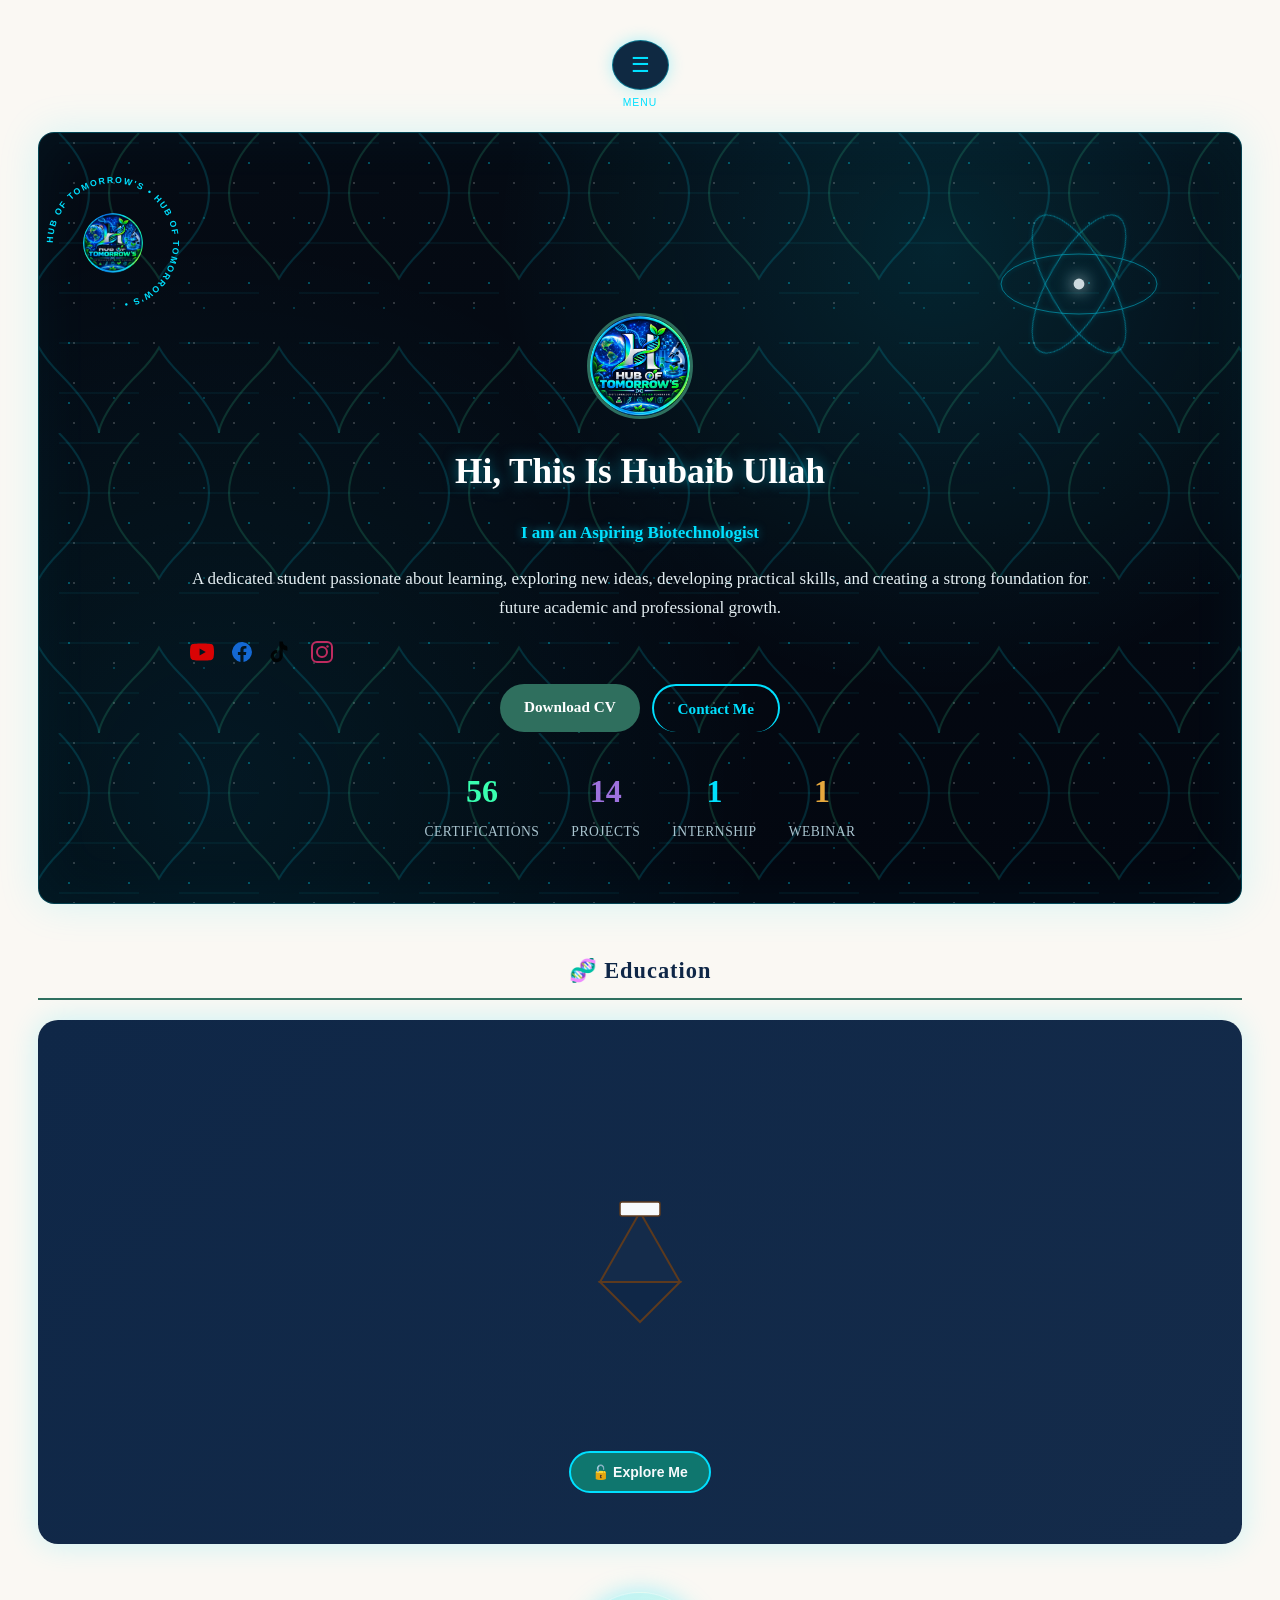
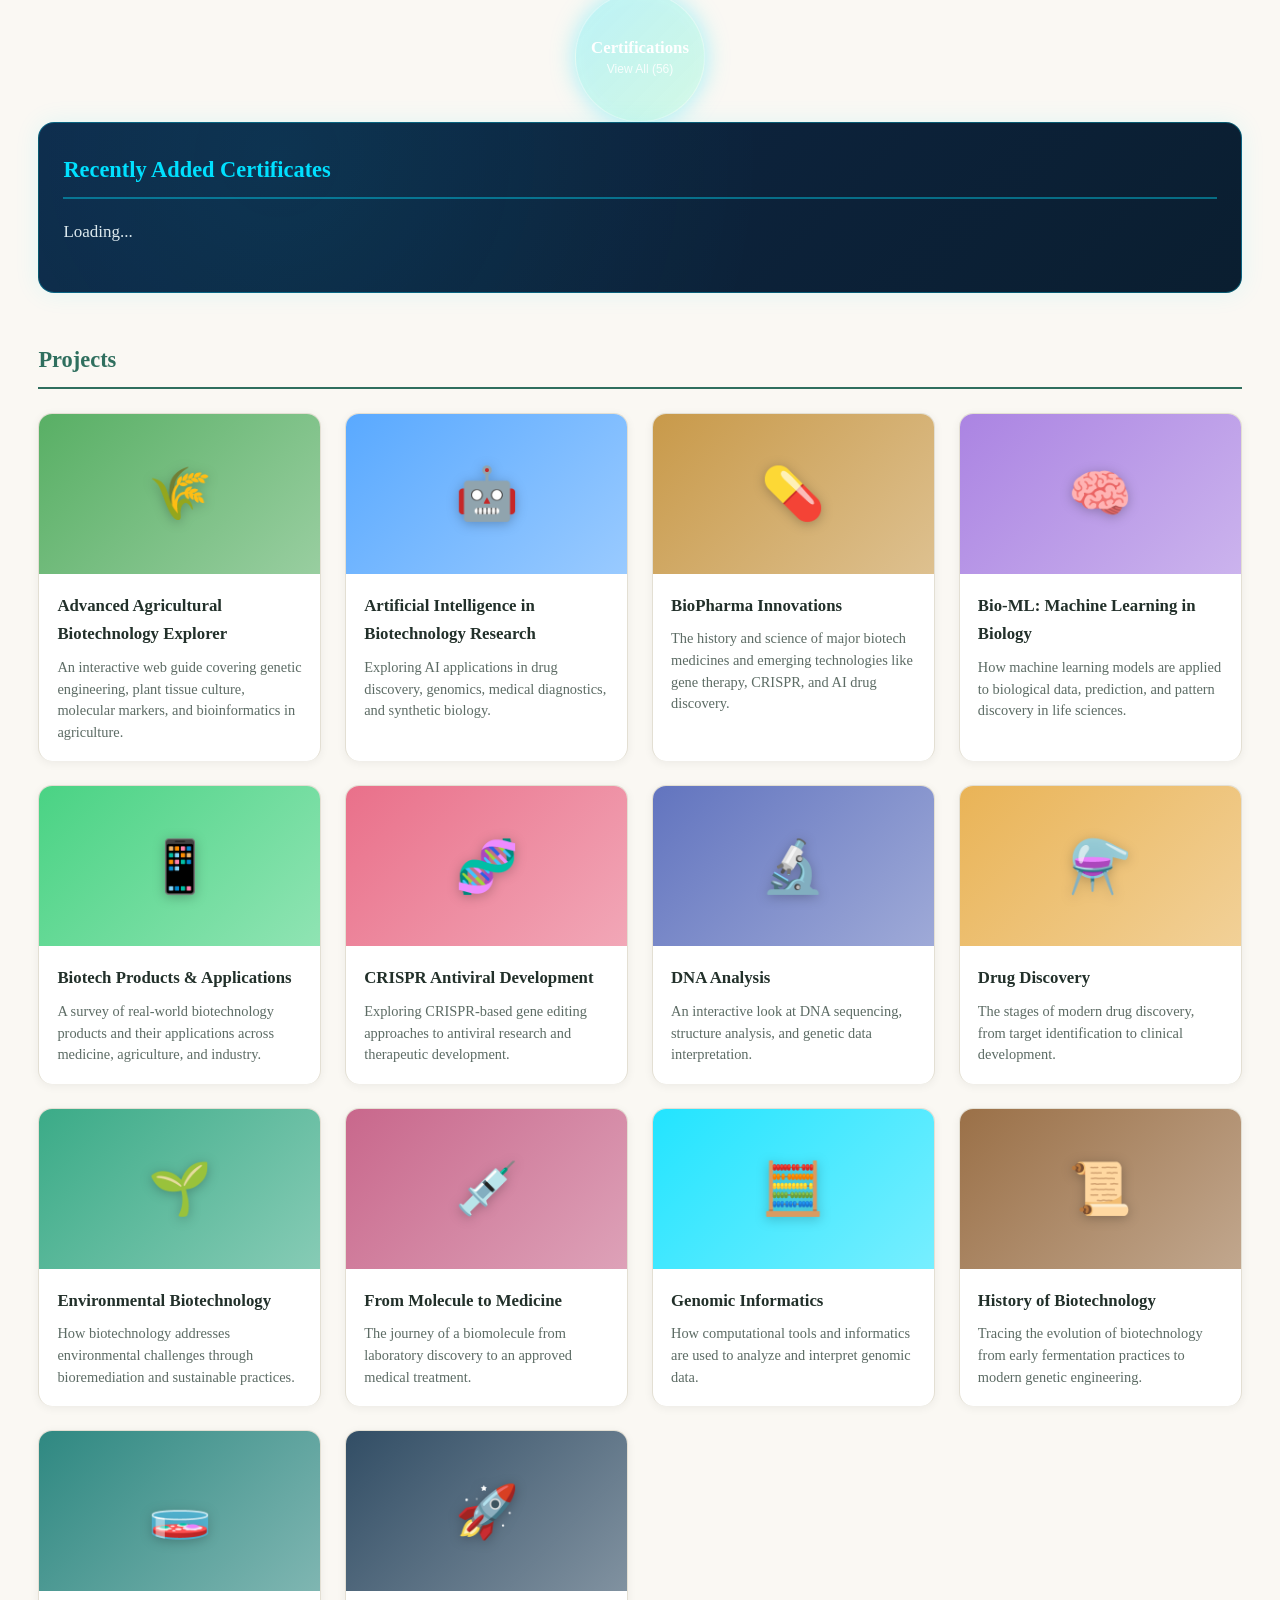
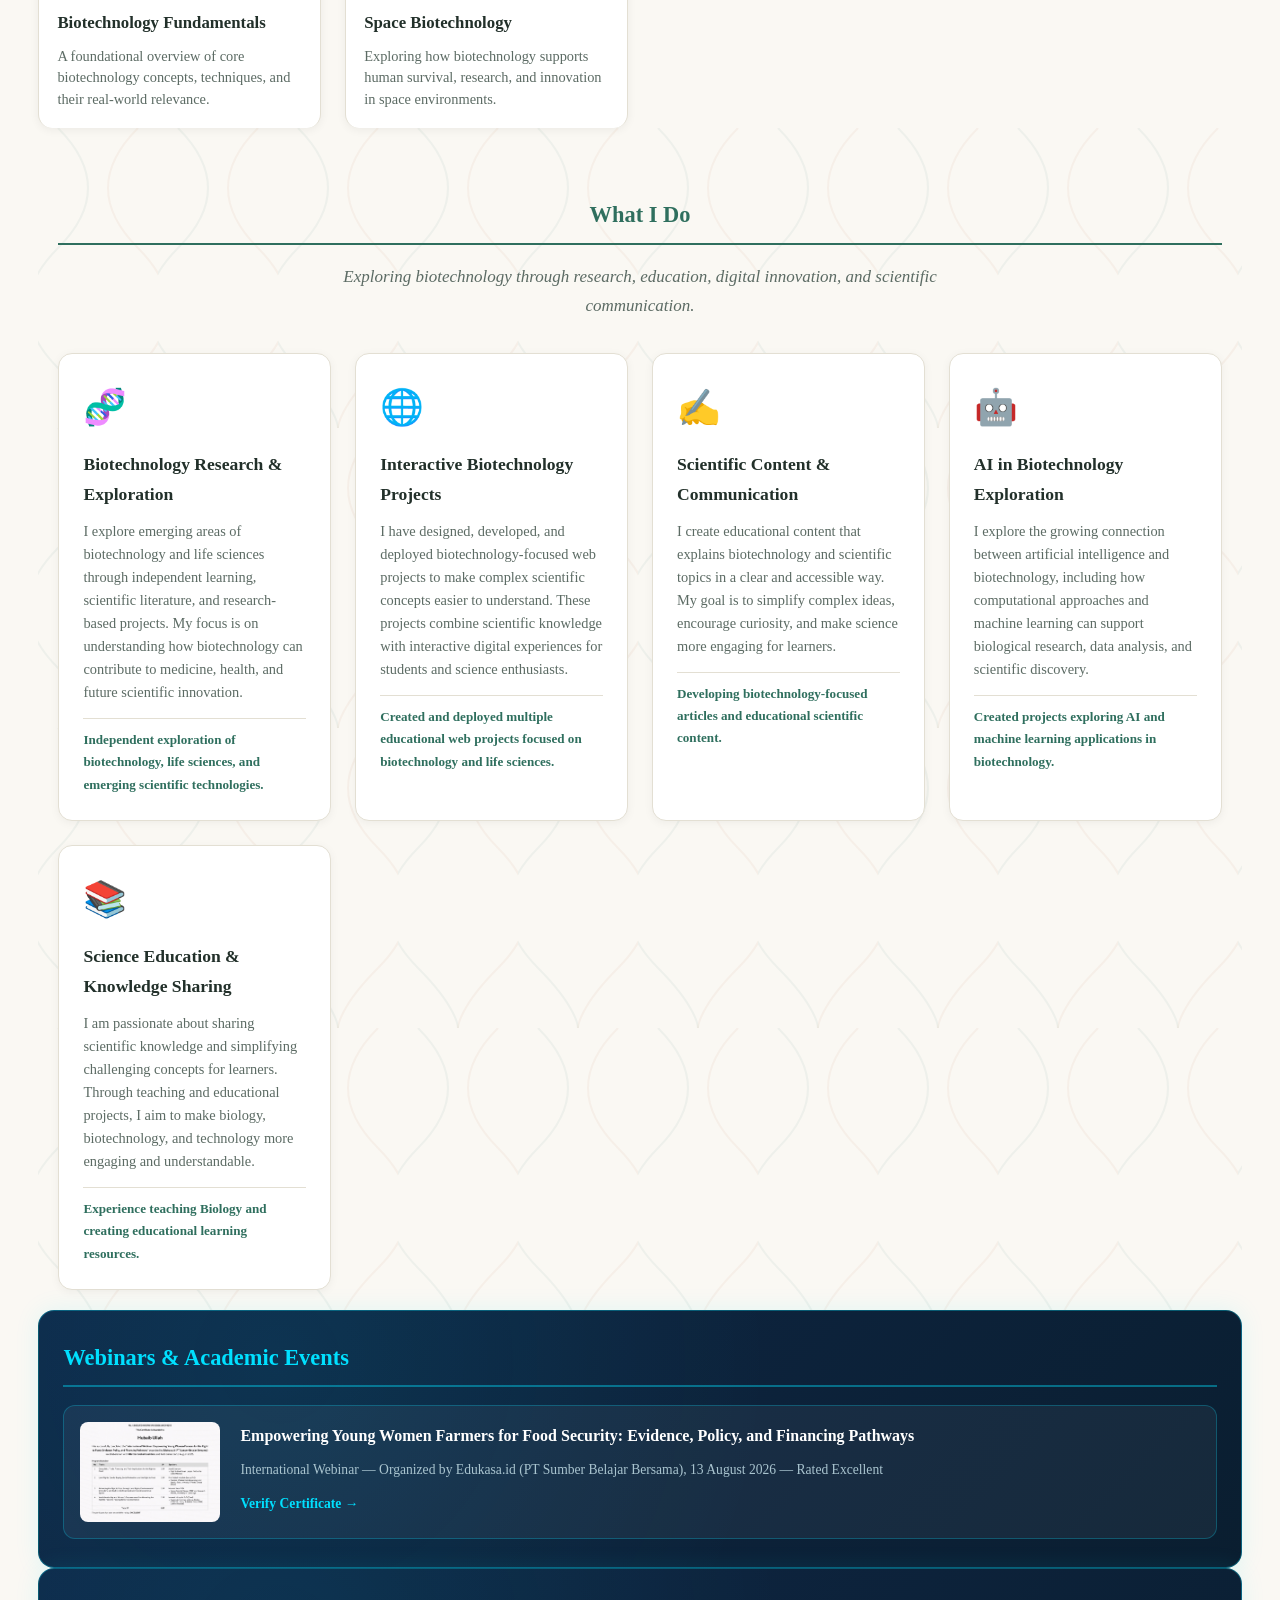
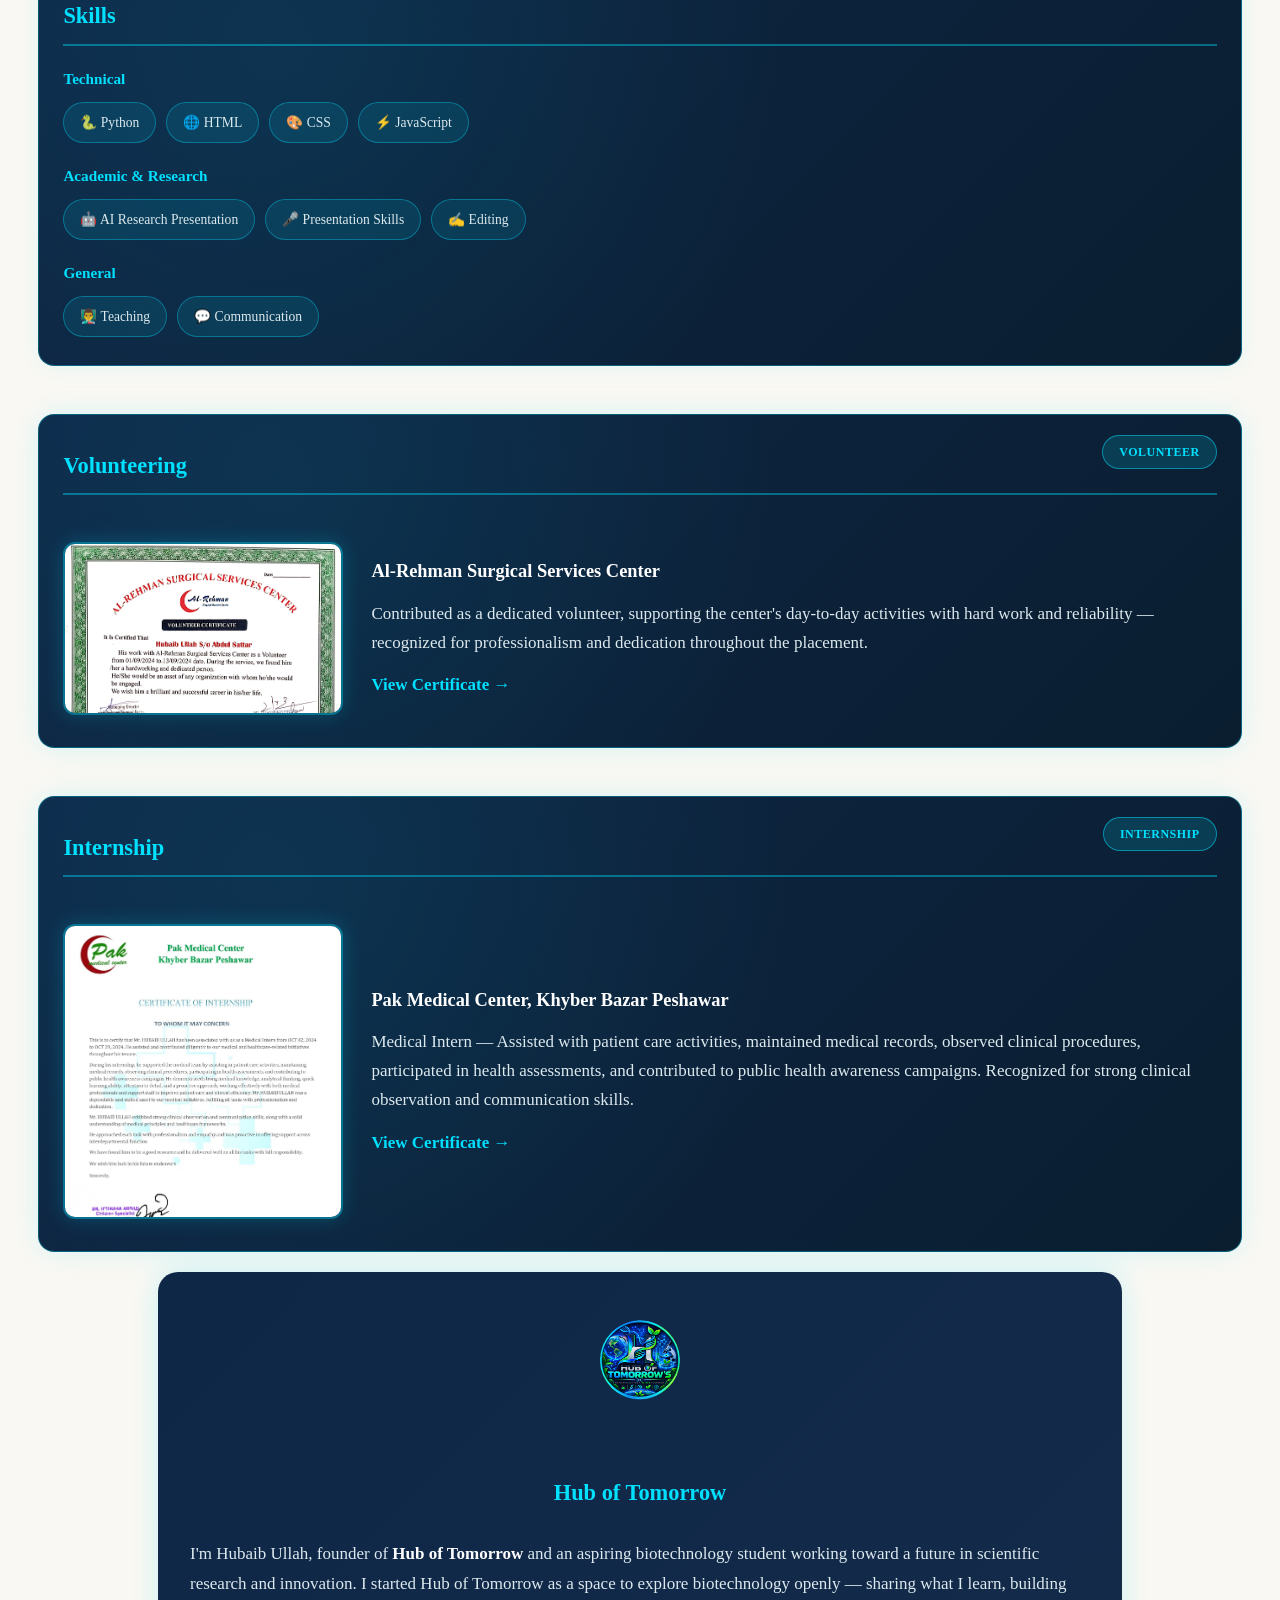
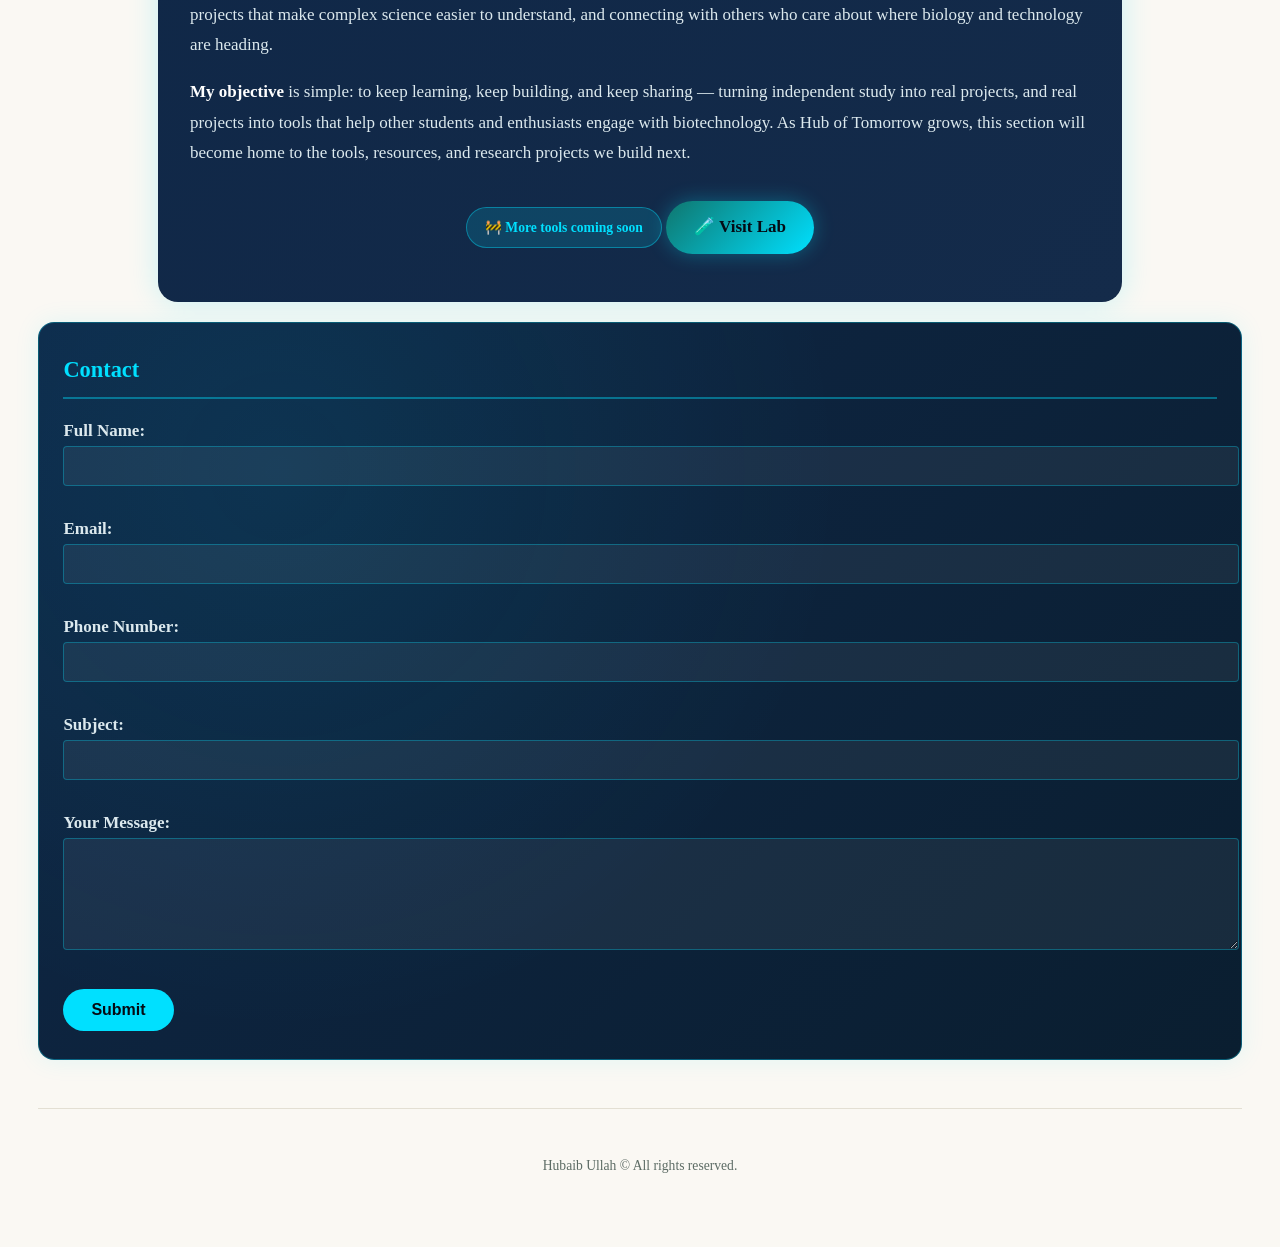
==== commit 16e8acb9: "Update index.html" ====
--- a/index.html
+++ b/index.html
@@ -631,8 +631,7 @@
     <p>Hubaib Ullah © All rights reserved.</p>
   </footer>
 
+  <script src="https://cdn.jsdelivr.net/npm/@supabase/supabase-js@2"></script>
   <script src="script.js"></script>
-  <script src="script.js"></script>
-  <script src="https://cdn.jsdelivr.net/npm/@supabase/supabase-js@2"></script>
 </body>
 </html>
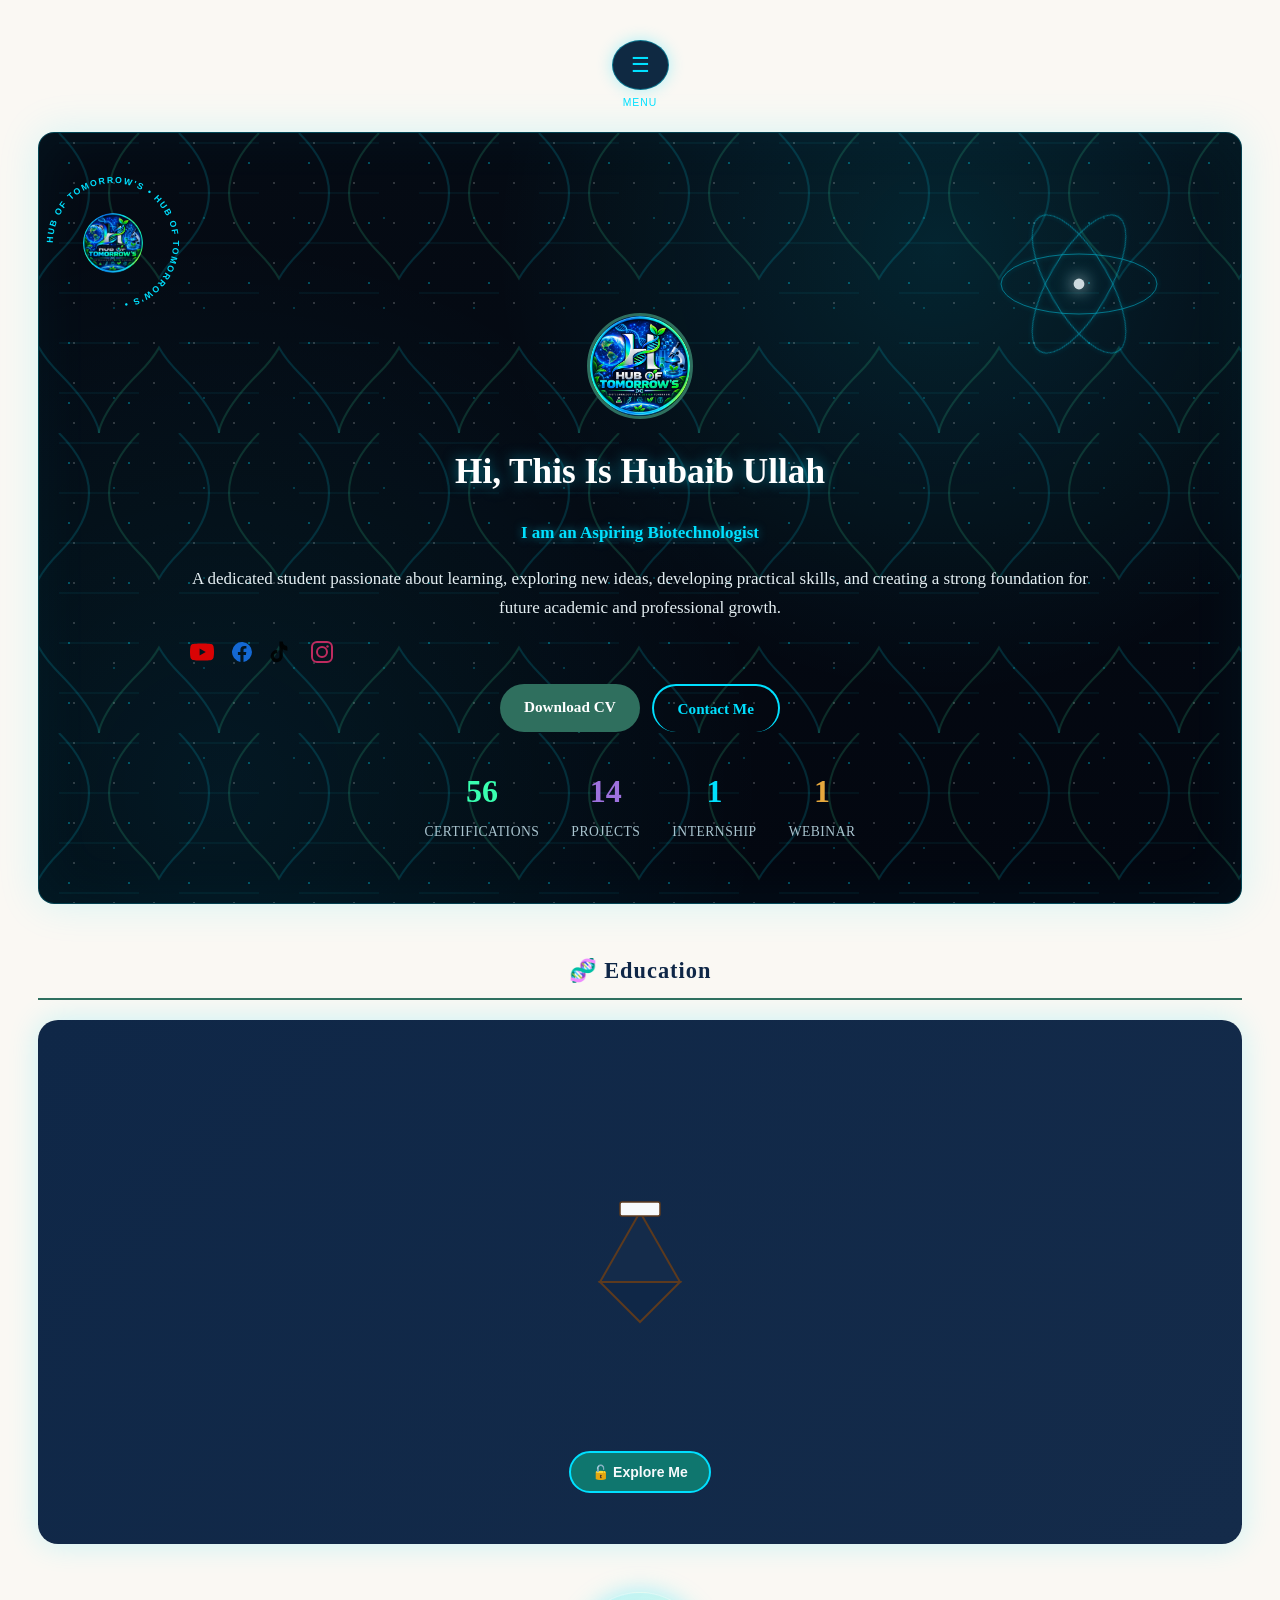
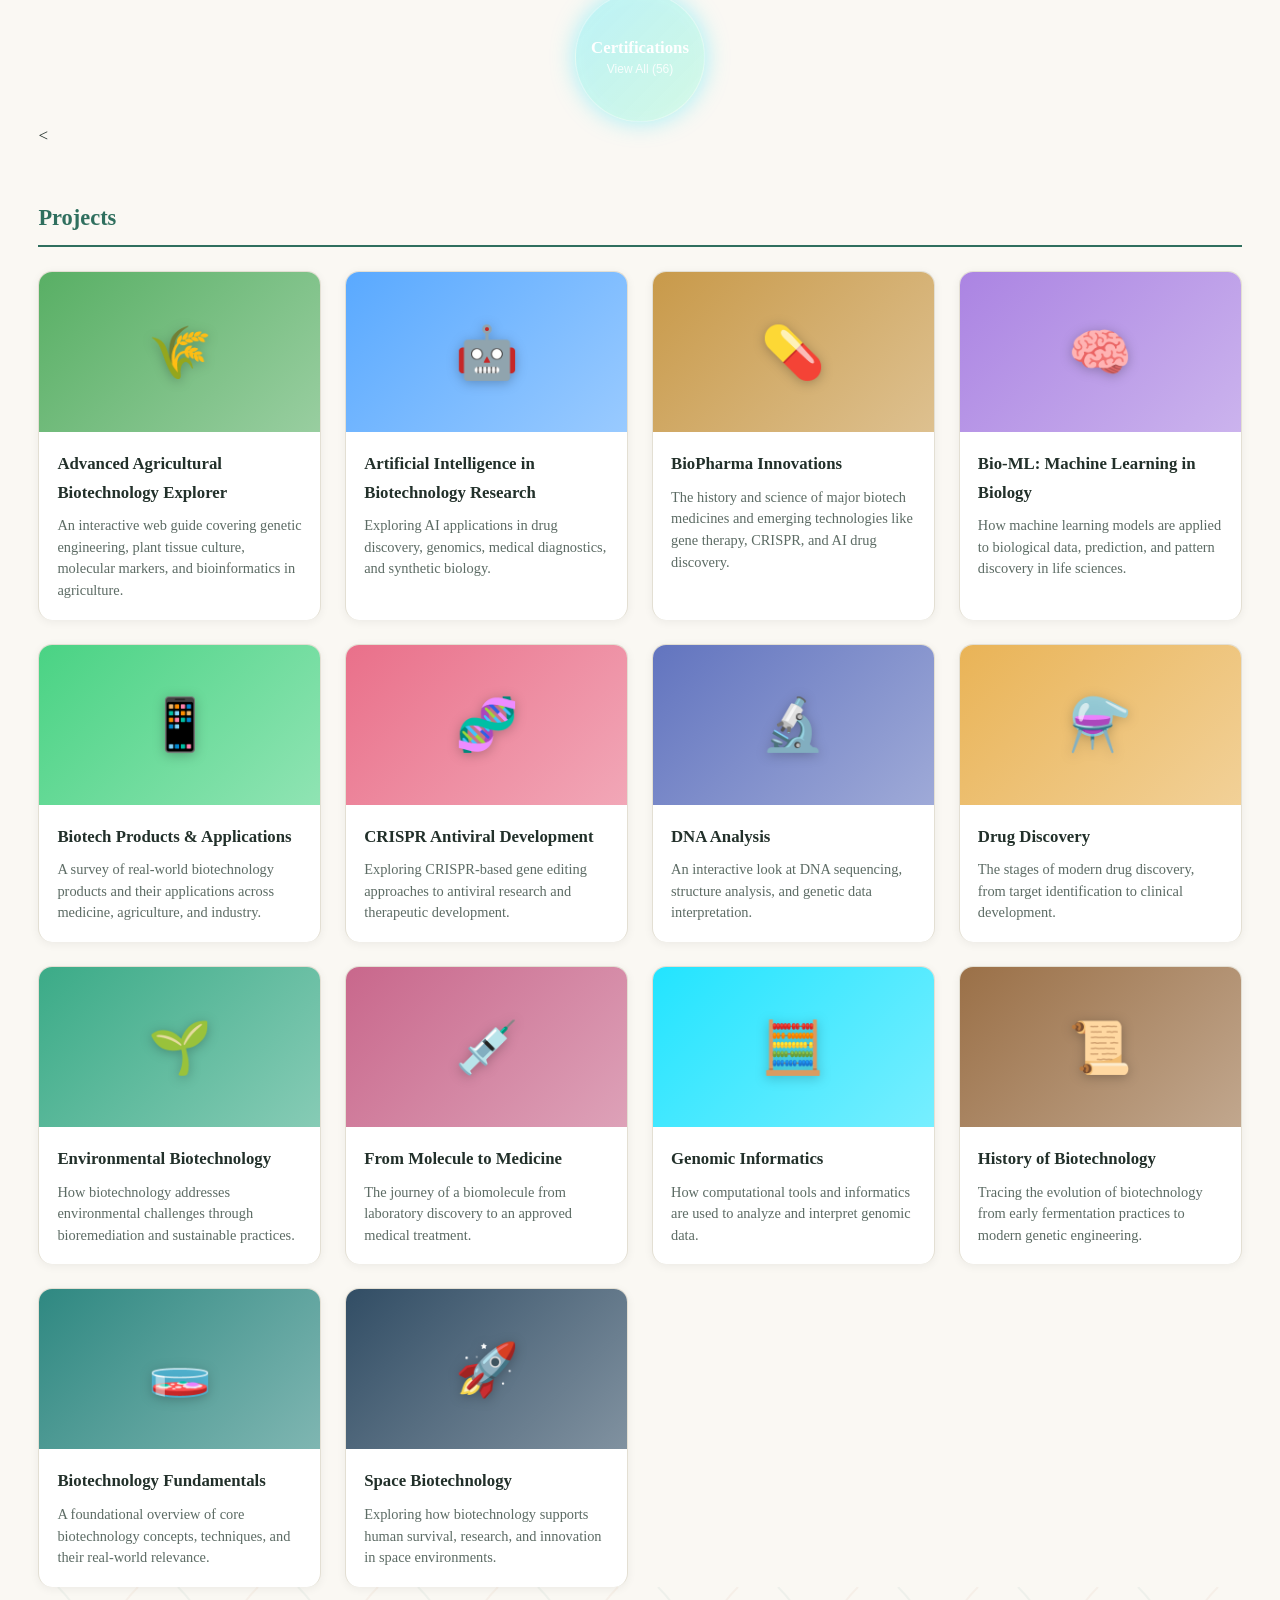
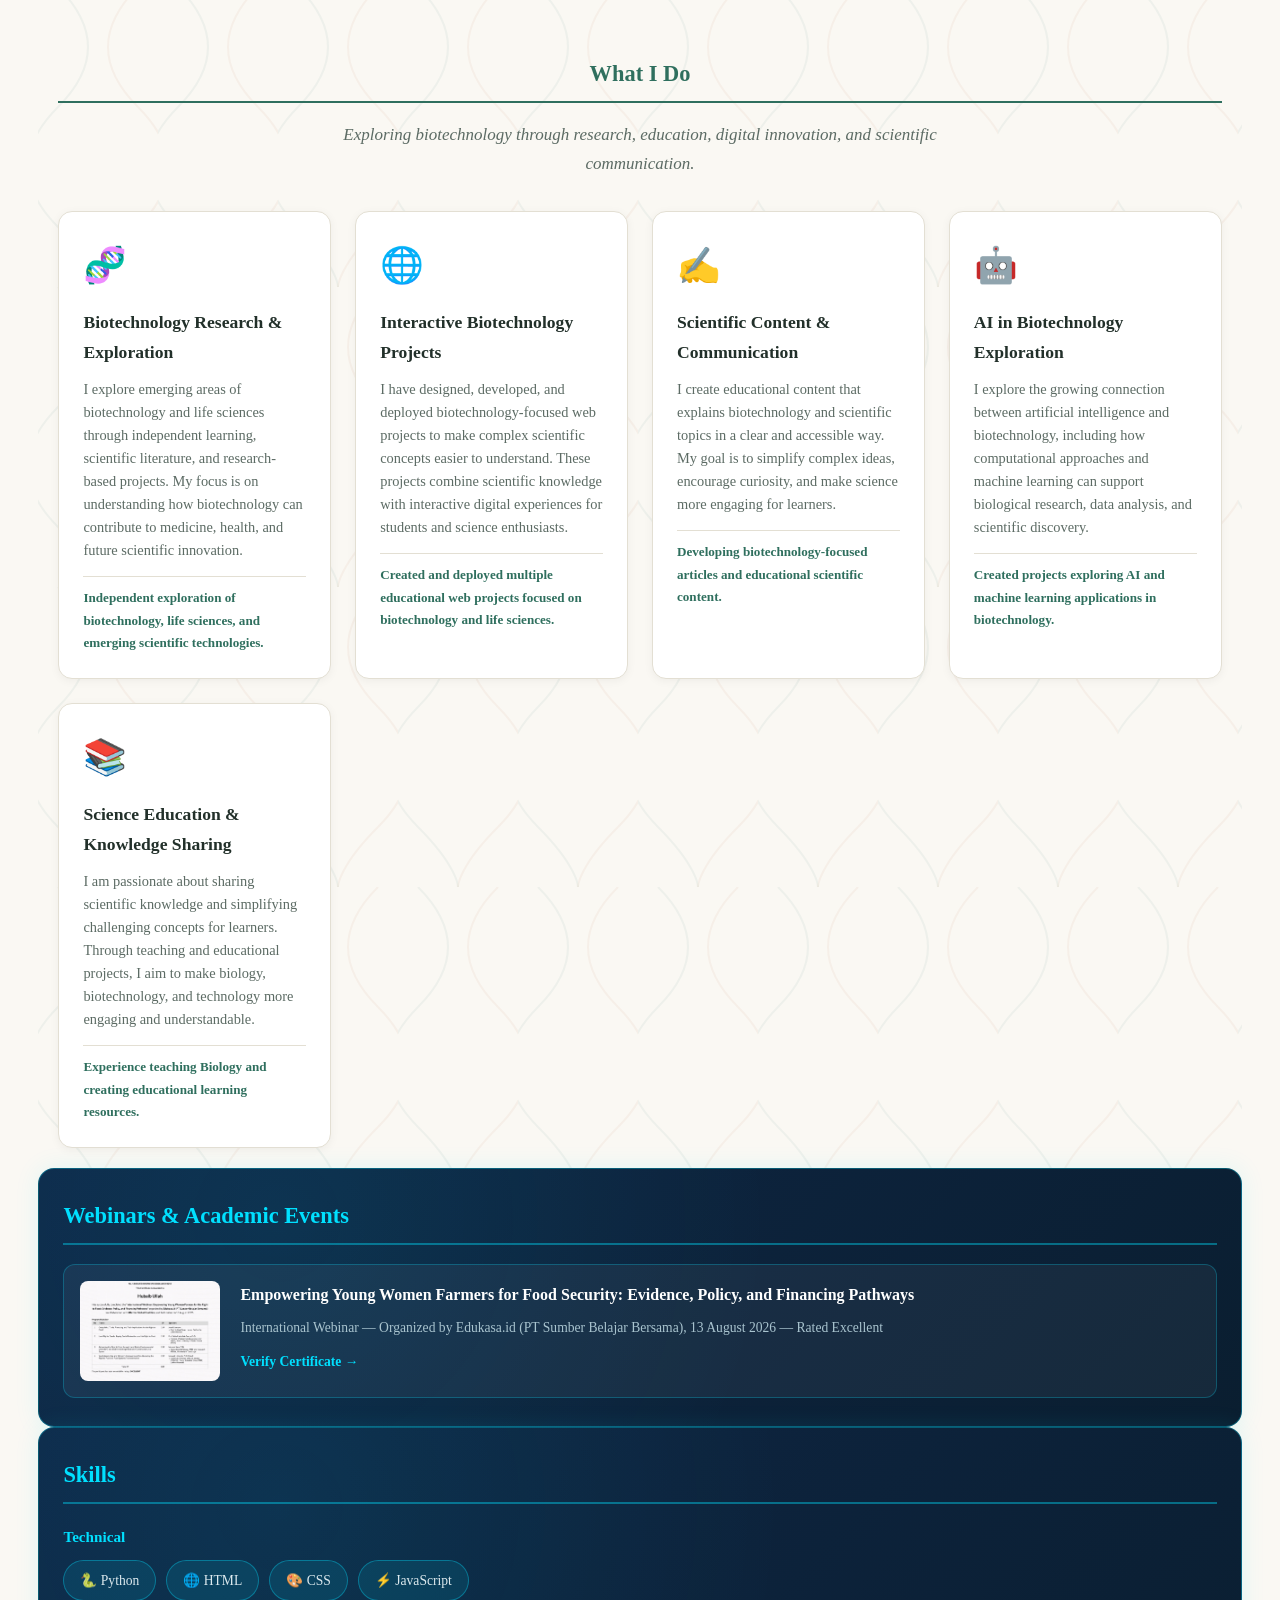
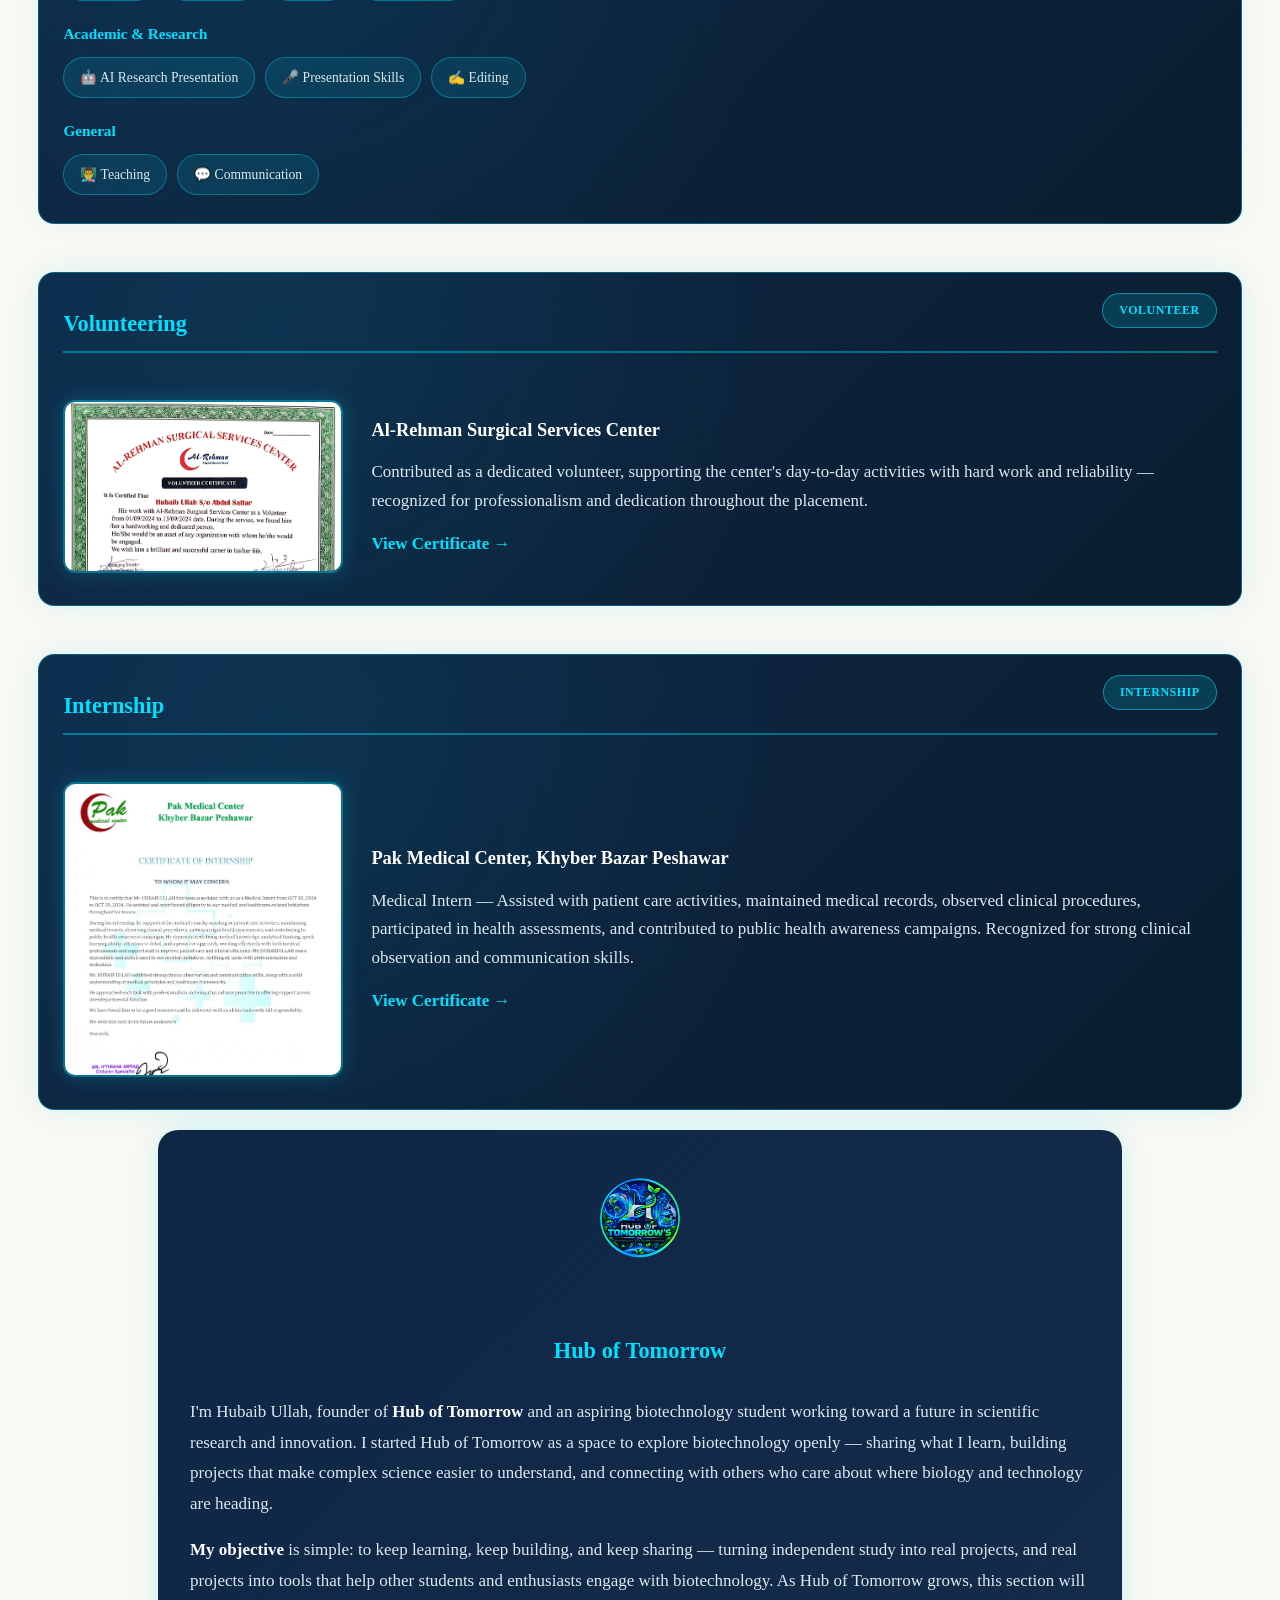
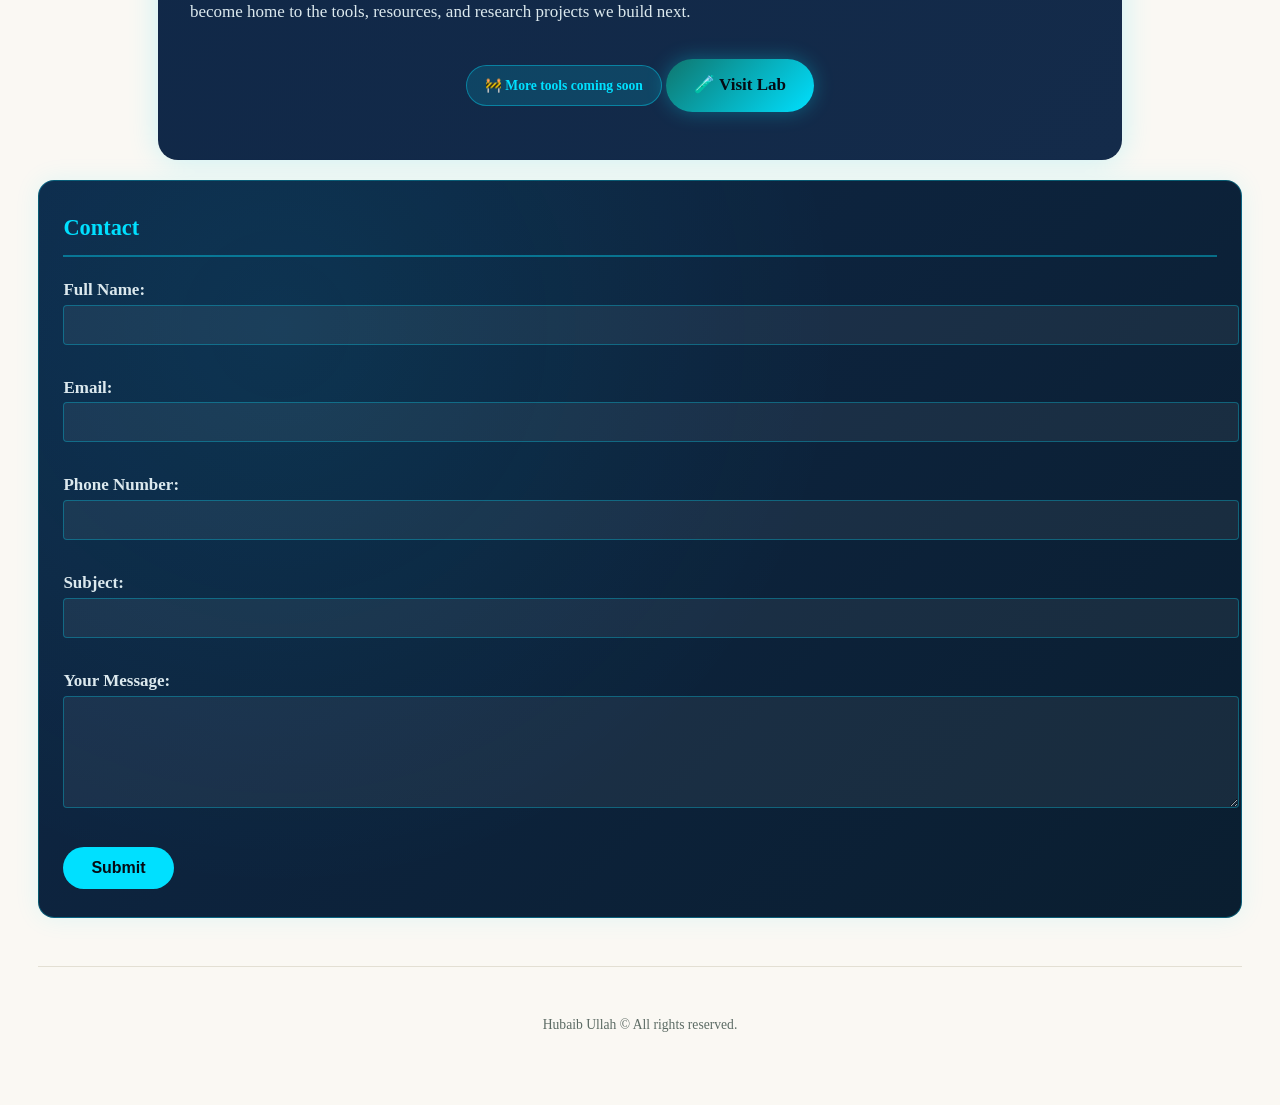
==== commit 0be5e883: "Update index.html" ====
--- a/index.html
+++ b/index.html
@@ -356,12 +356,10 @@
       </div>
     </div>
   </div>
-  <div class="reveal info-panel" id="new-certifications-section">
-    <h2>Recently Added Certificates</h2>
-    <div id="dynamicCertGrid" class="card-grid">
-      <p style="color:#DCE9EE;">Loading...</p>
-    </div>
-  </div>
+  <<div class="reveal info-panel" id="new-certifications-section" style="display: none;">
+  <h2>Recently Added Certificates</h2>
+  <div id="dynamicCertGrid" class="card-grid"></div>
+</div>
   <div class="reveal" id="projects-section">
     <h2>Projects</h2>
     <div class="project-grid">
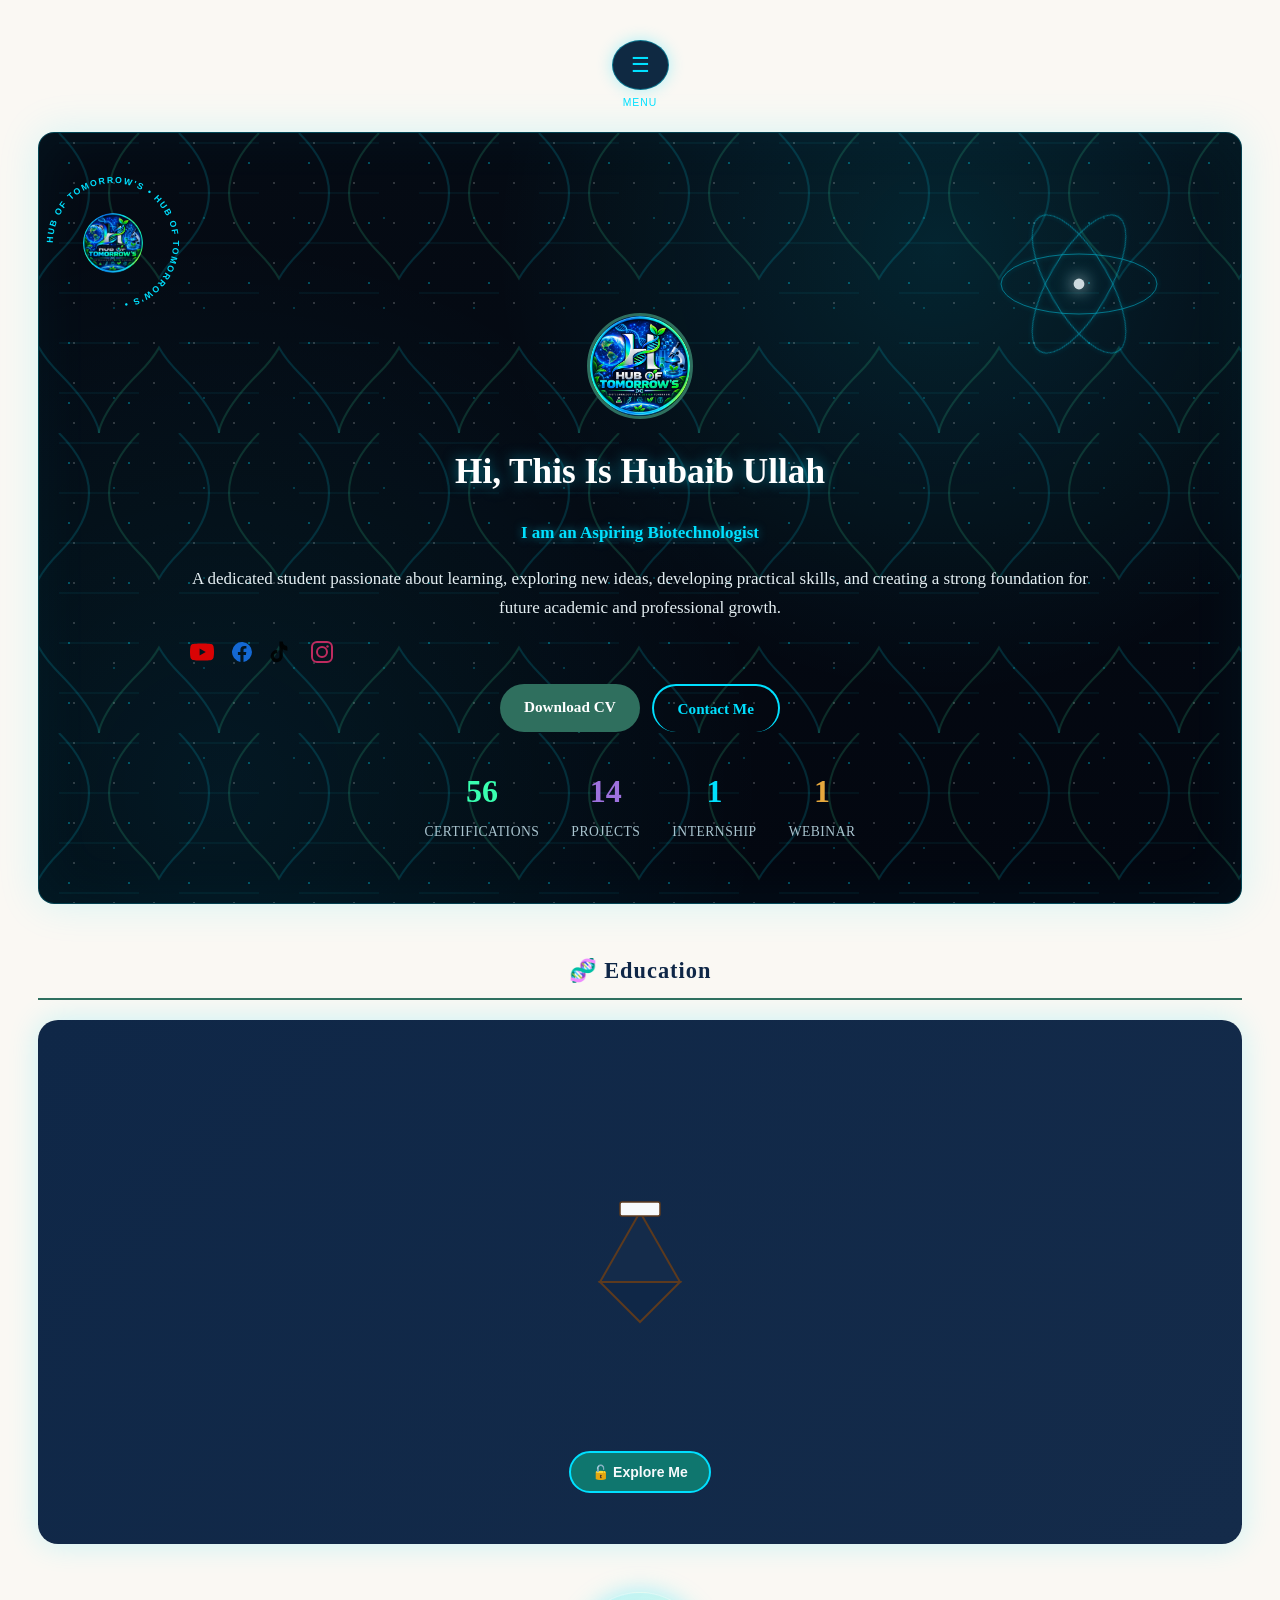
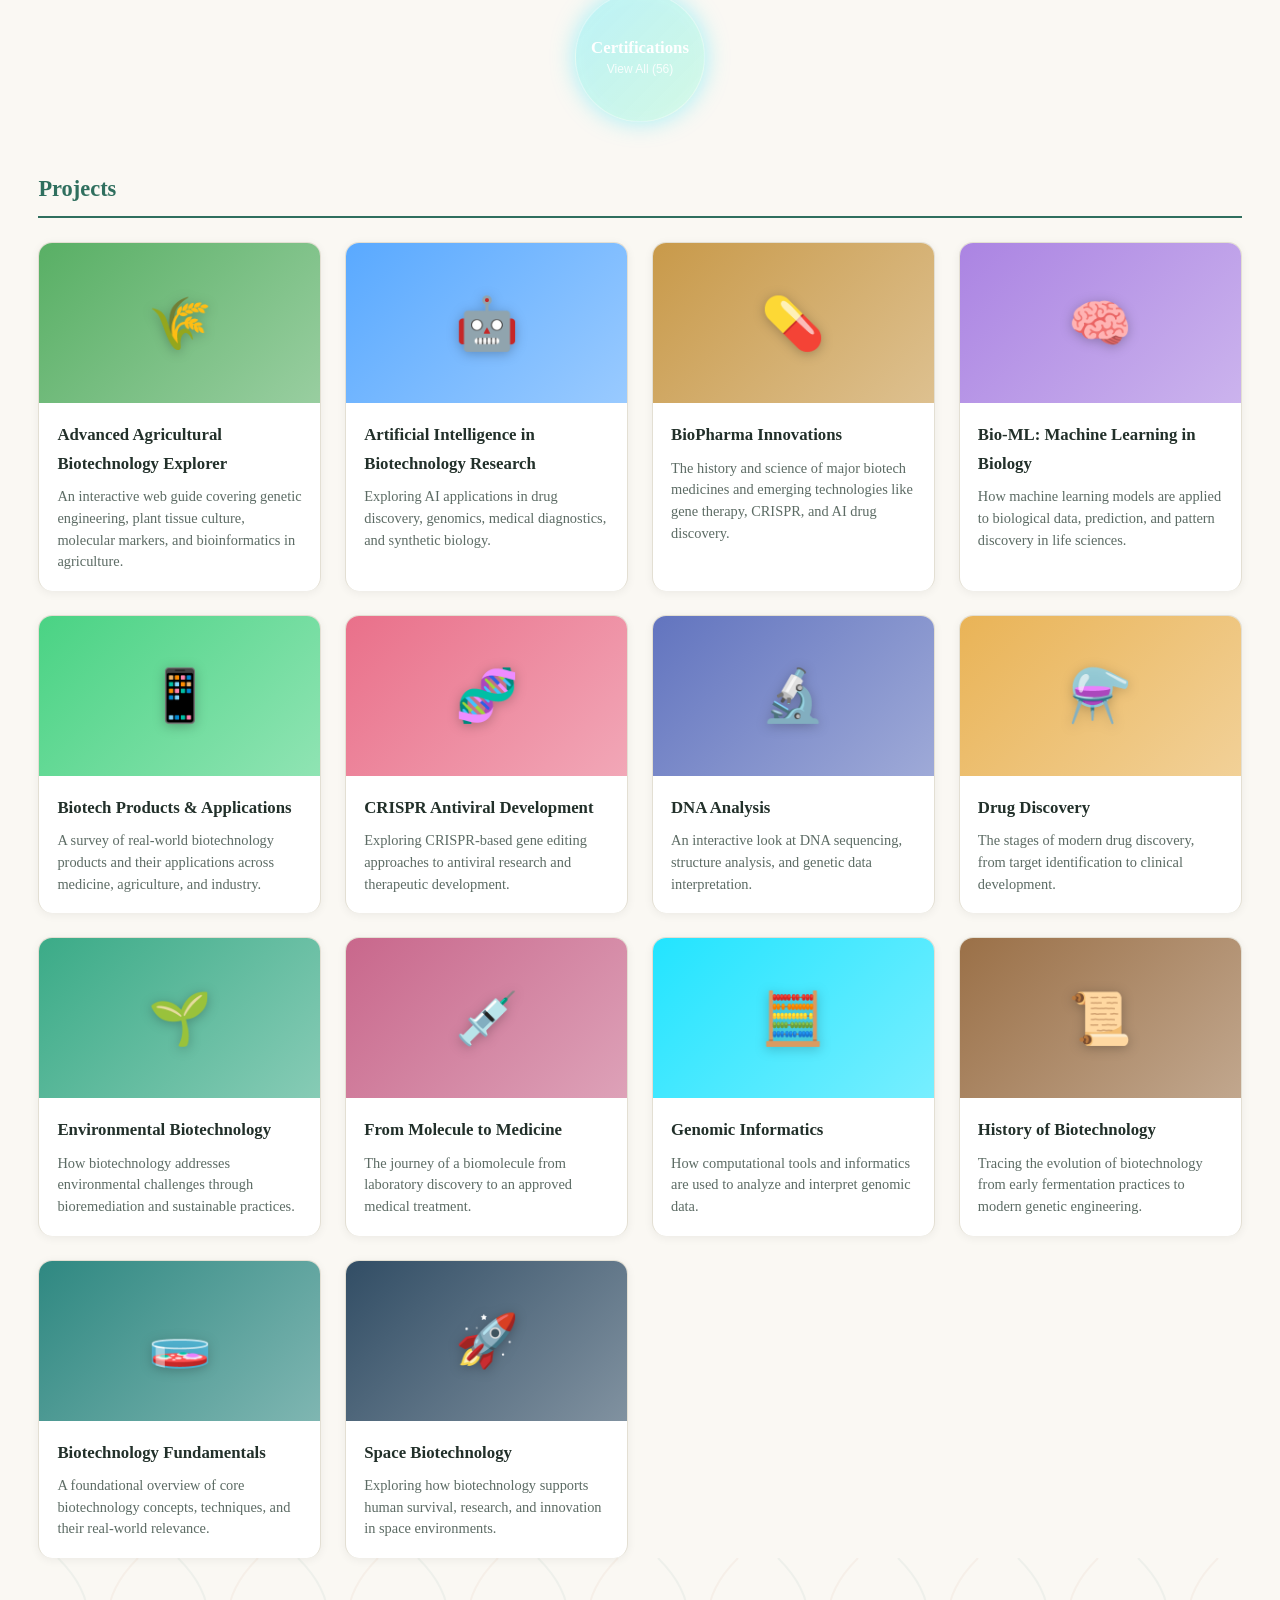
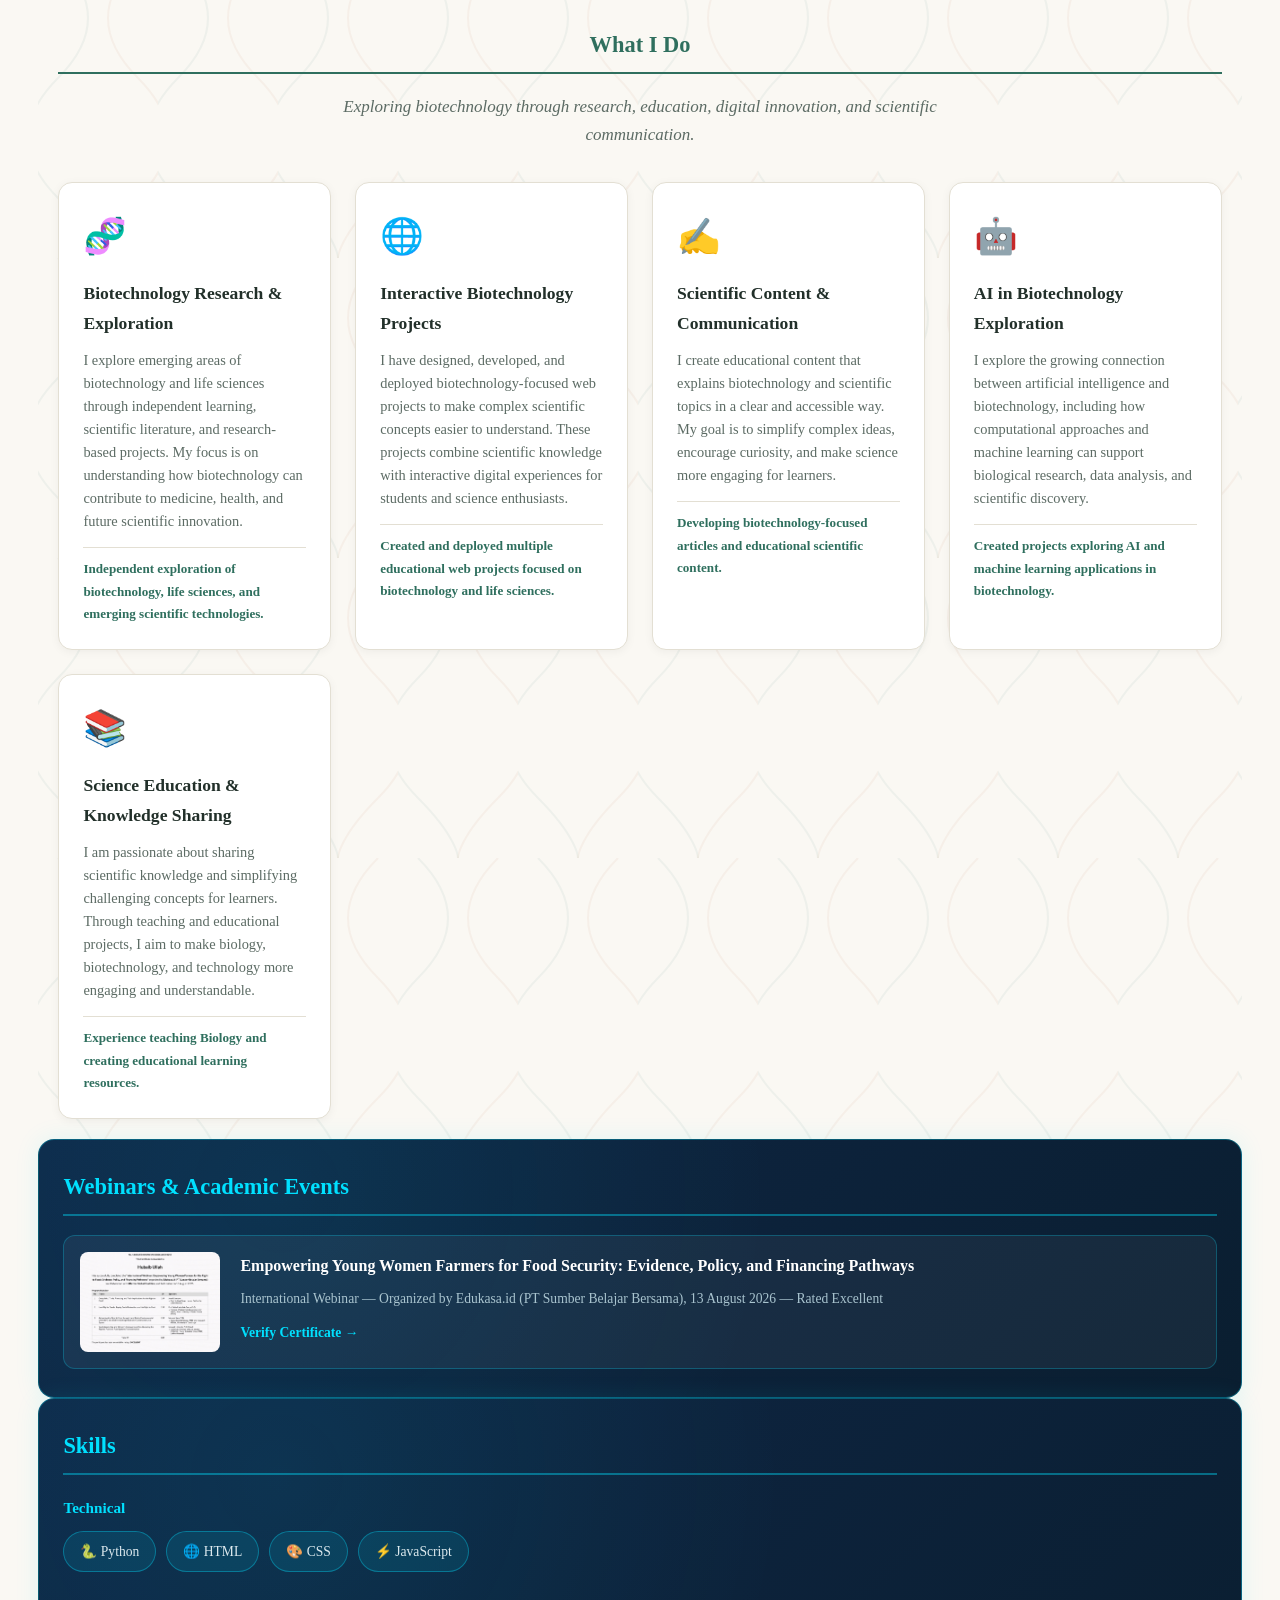
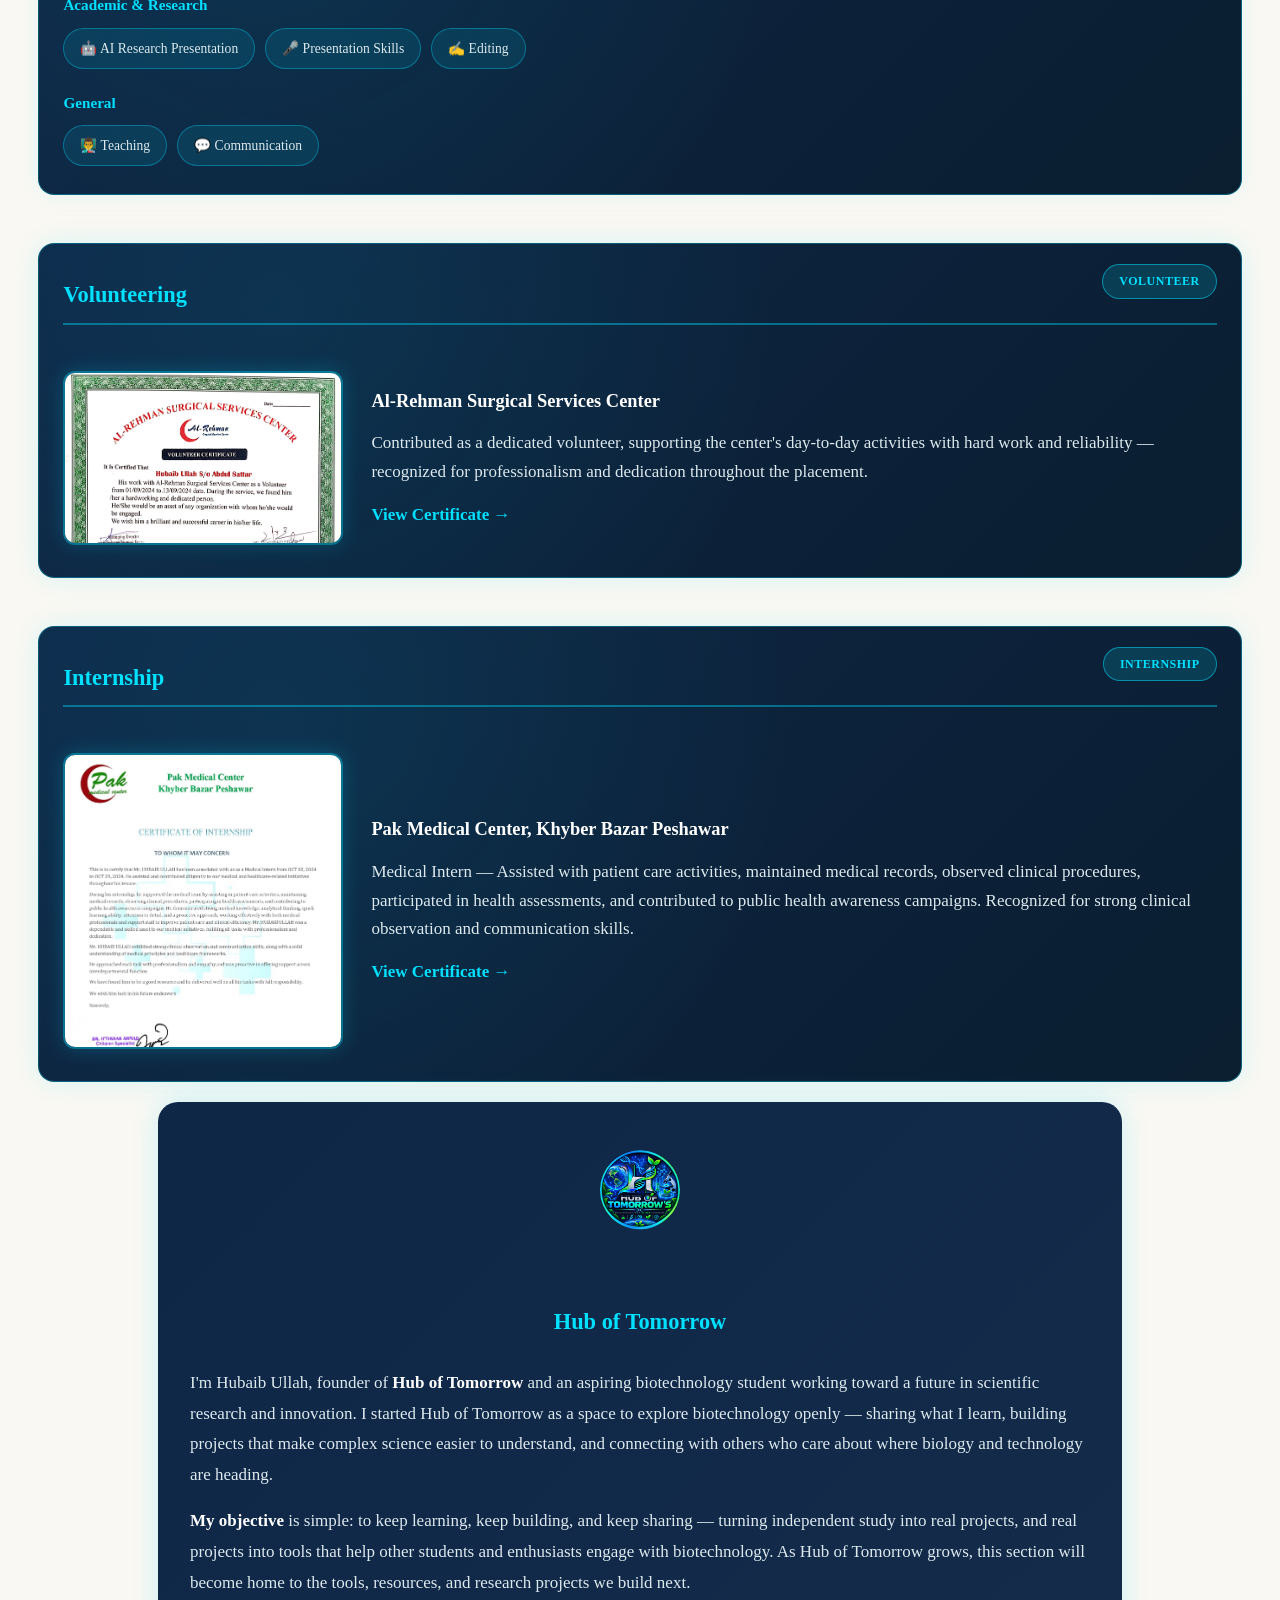
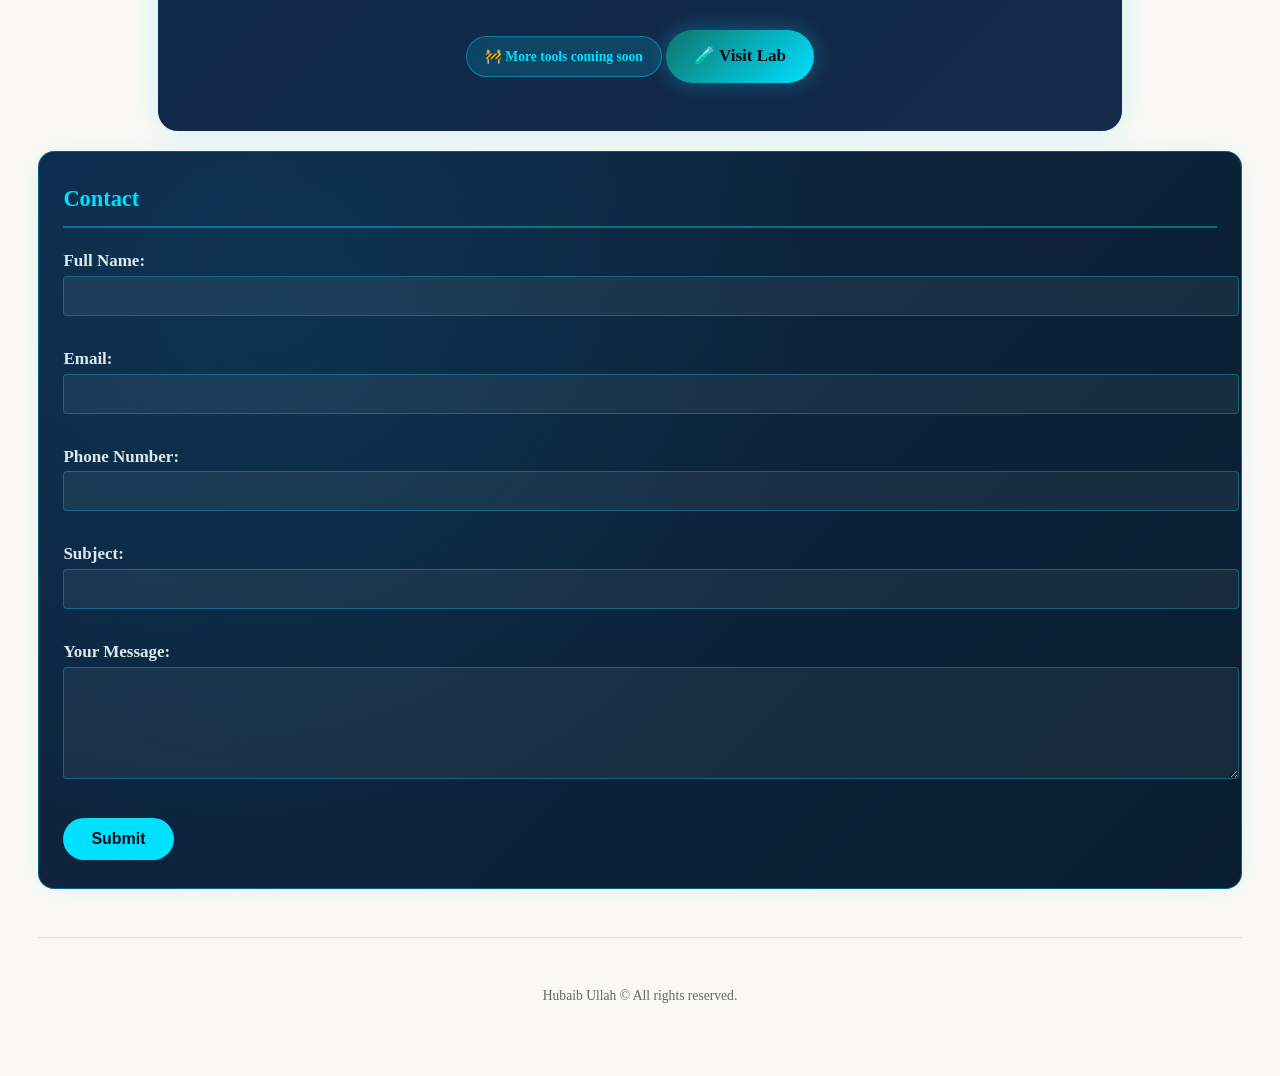
==== commit c8e8f9b0: "Update index.html" ====
--- a/index.html
+++ b/index.html
@@ -356,7 +356,7 @@
       </div>
     </div>
   </div>
-  <<div class="reveal info-panel" id="new-certifications-section" style="display: none;">
+  <div class="reveal info-panel" id="new-certifications-section" style="display: none;">
   <h2>Recently Added Certificates</h2>
   <div id="dynamicCertGrid" class="card-grid"></div>
 </div>
@@ -491,7 +491,11 @@
       </a>
     </div>
   </div>
-
+<section id="new-projects-section" style="display: none;">
+  <h2>Recently Added Projects</h2>
+
+  <div id="dynamicProjectGrid" class="card-grid"></div>
+</section>
   <div class="reveal whatido-section" id="whatido-section">
     <div class="whatido-dna-bg"></div>
     <h2 style="text-align:center;">What I Do</h2>
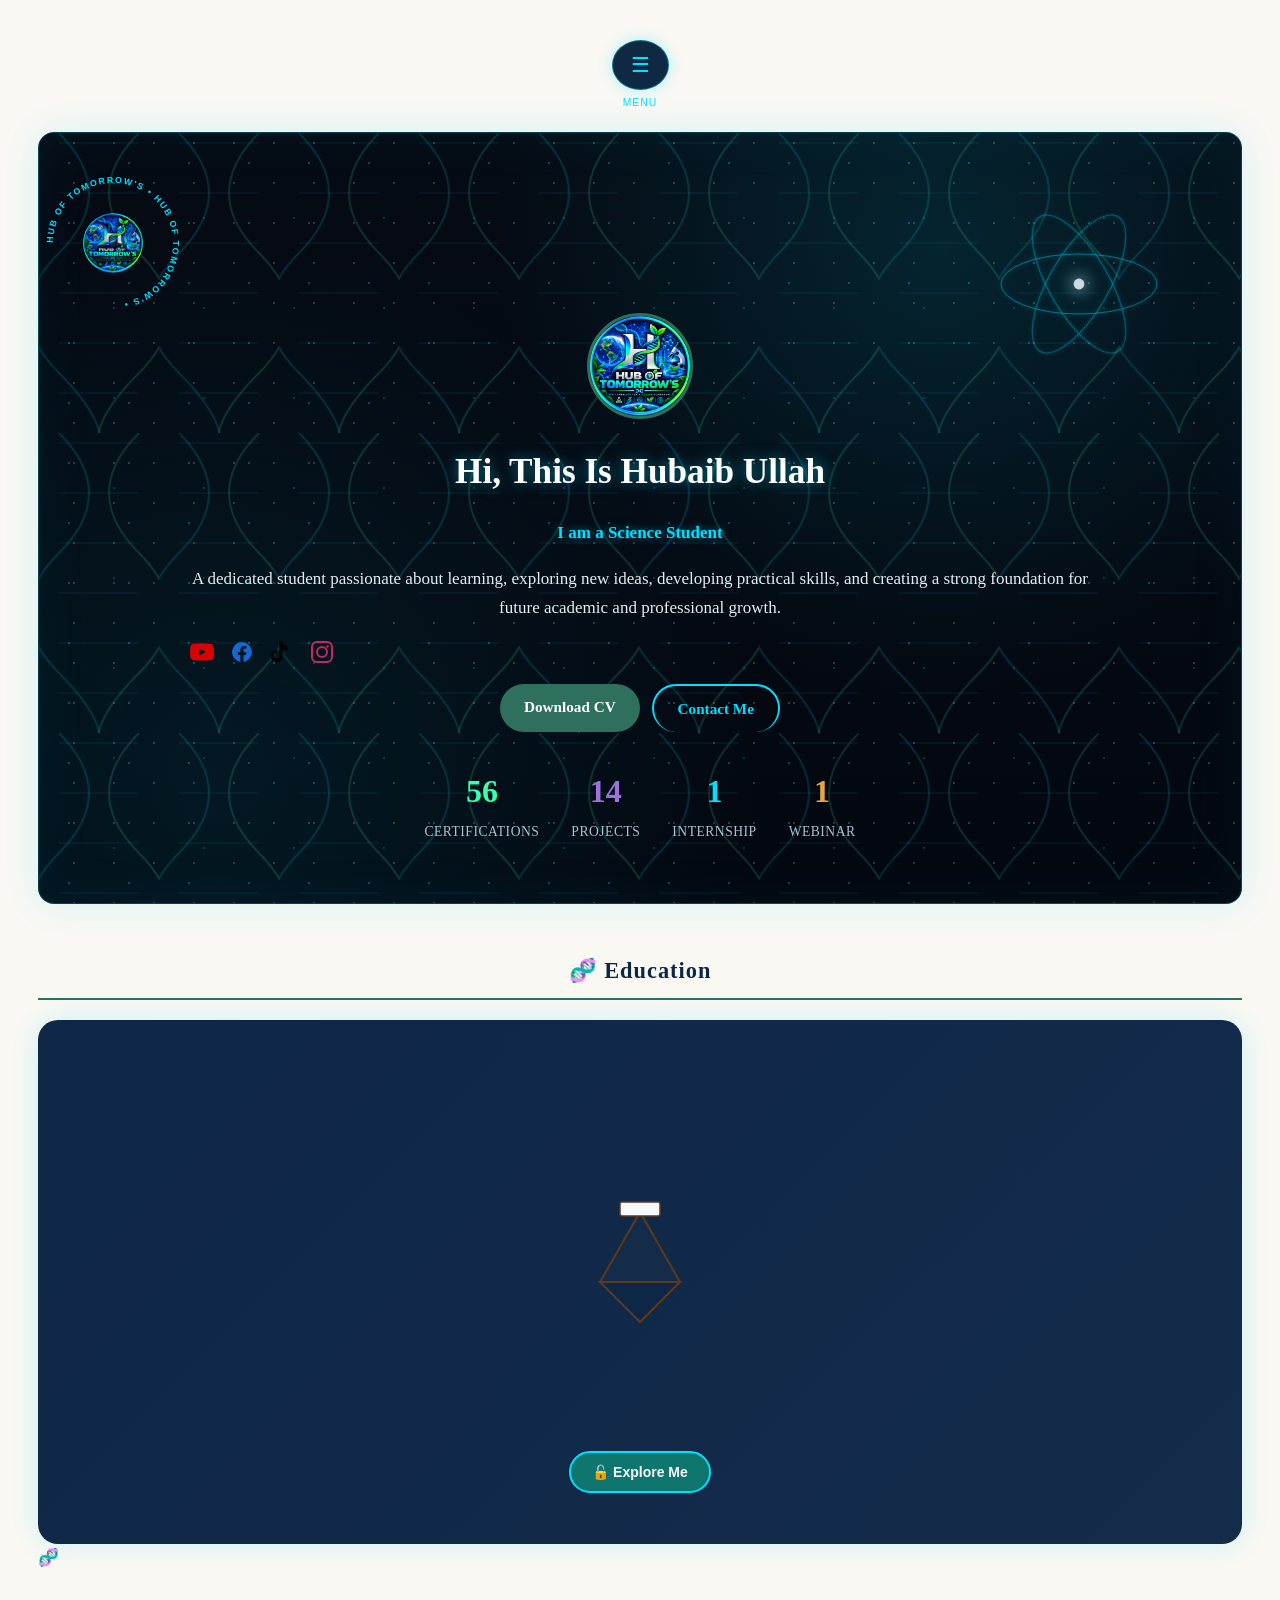
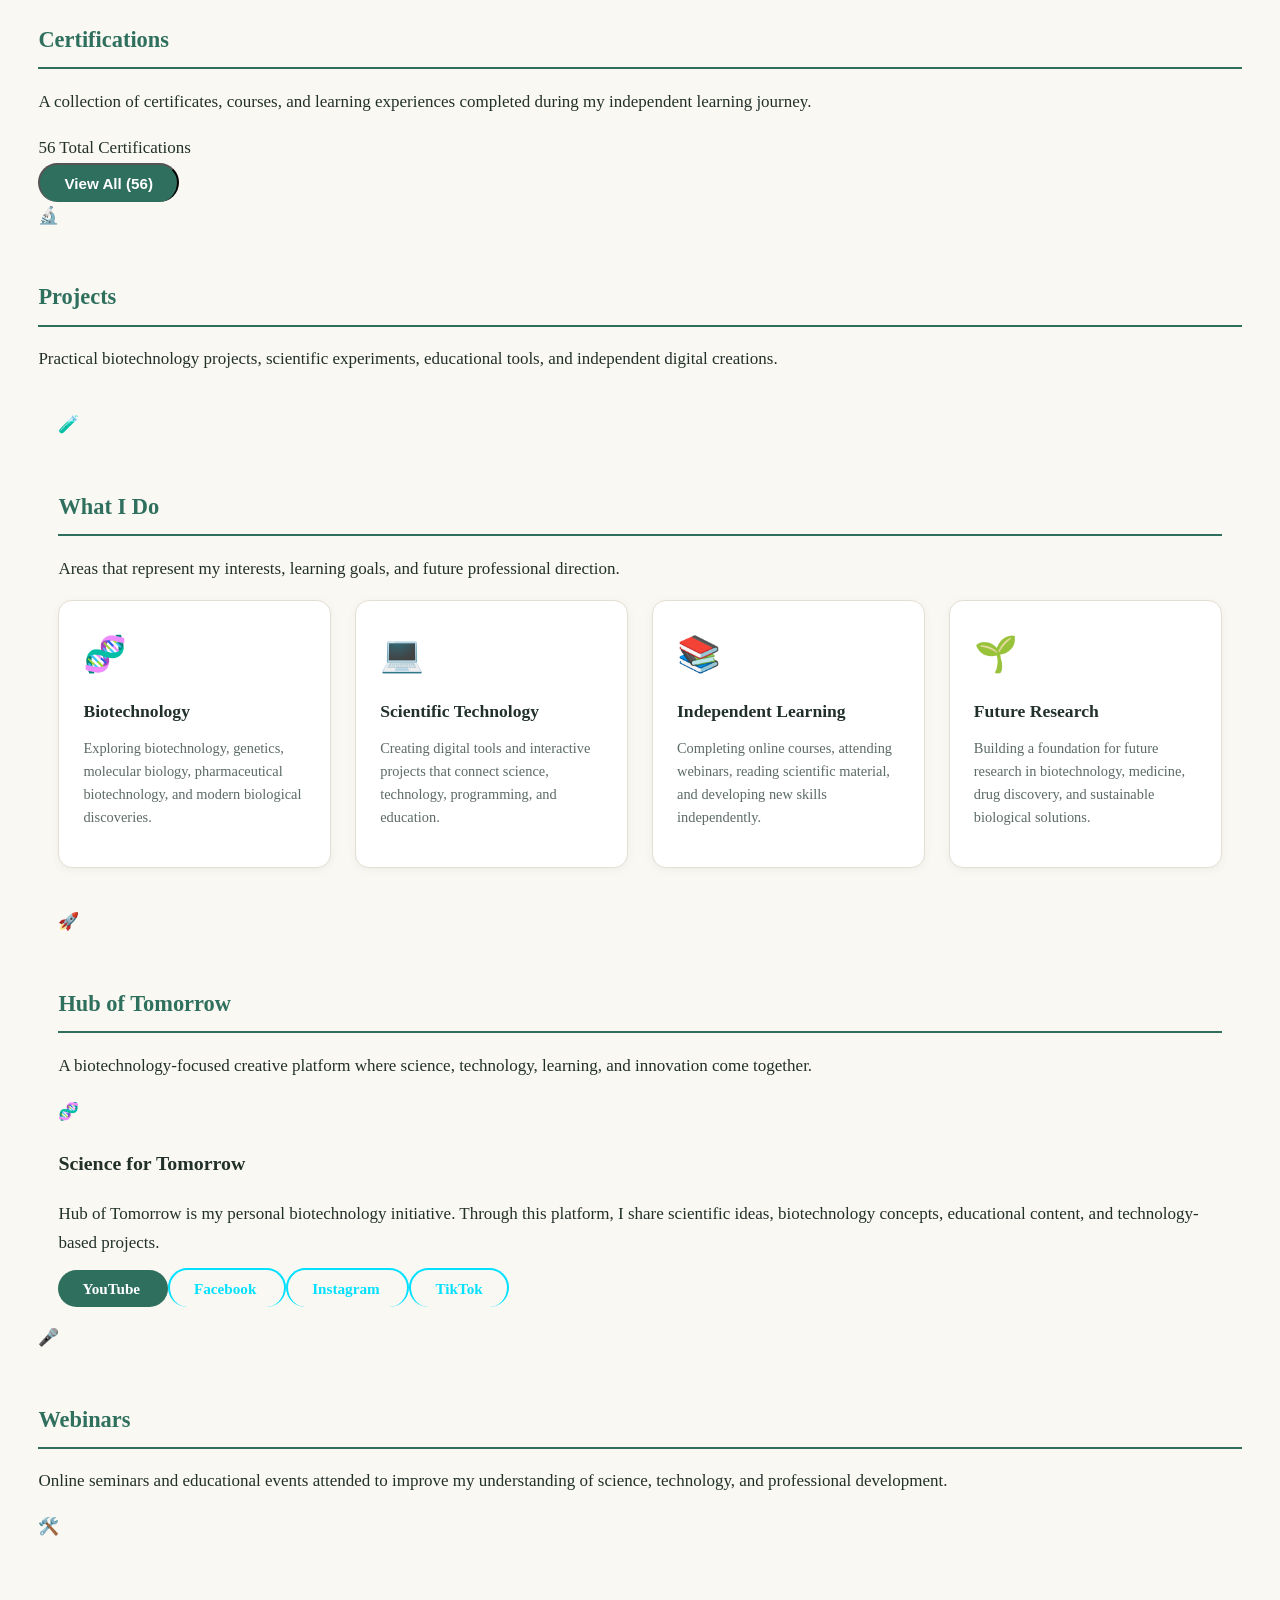
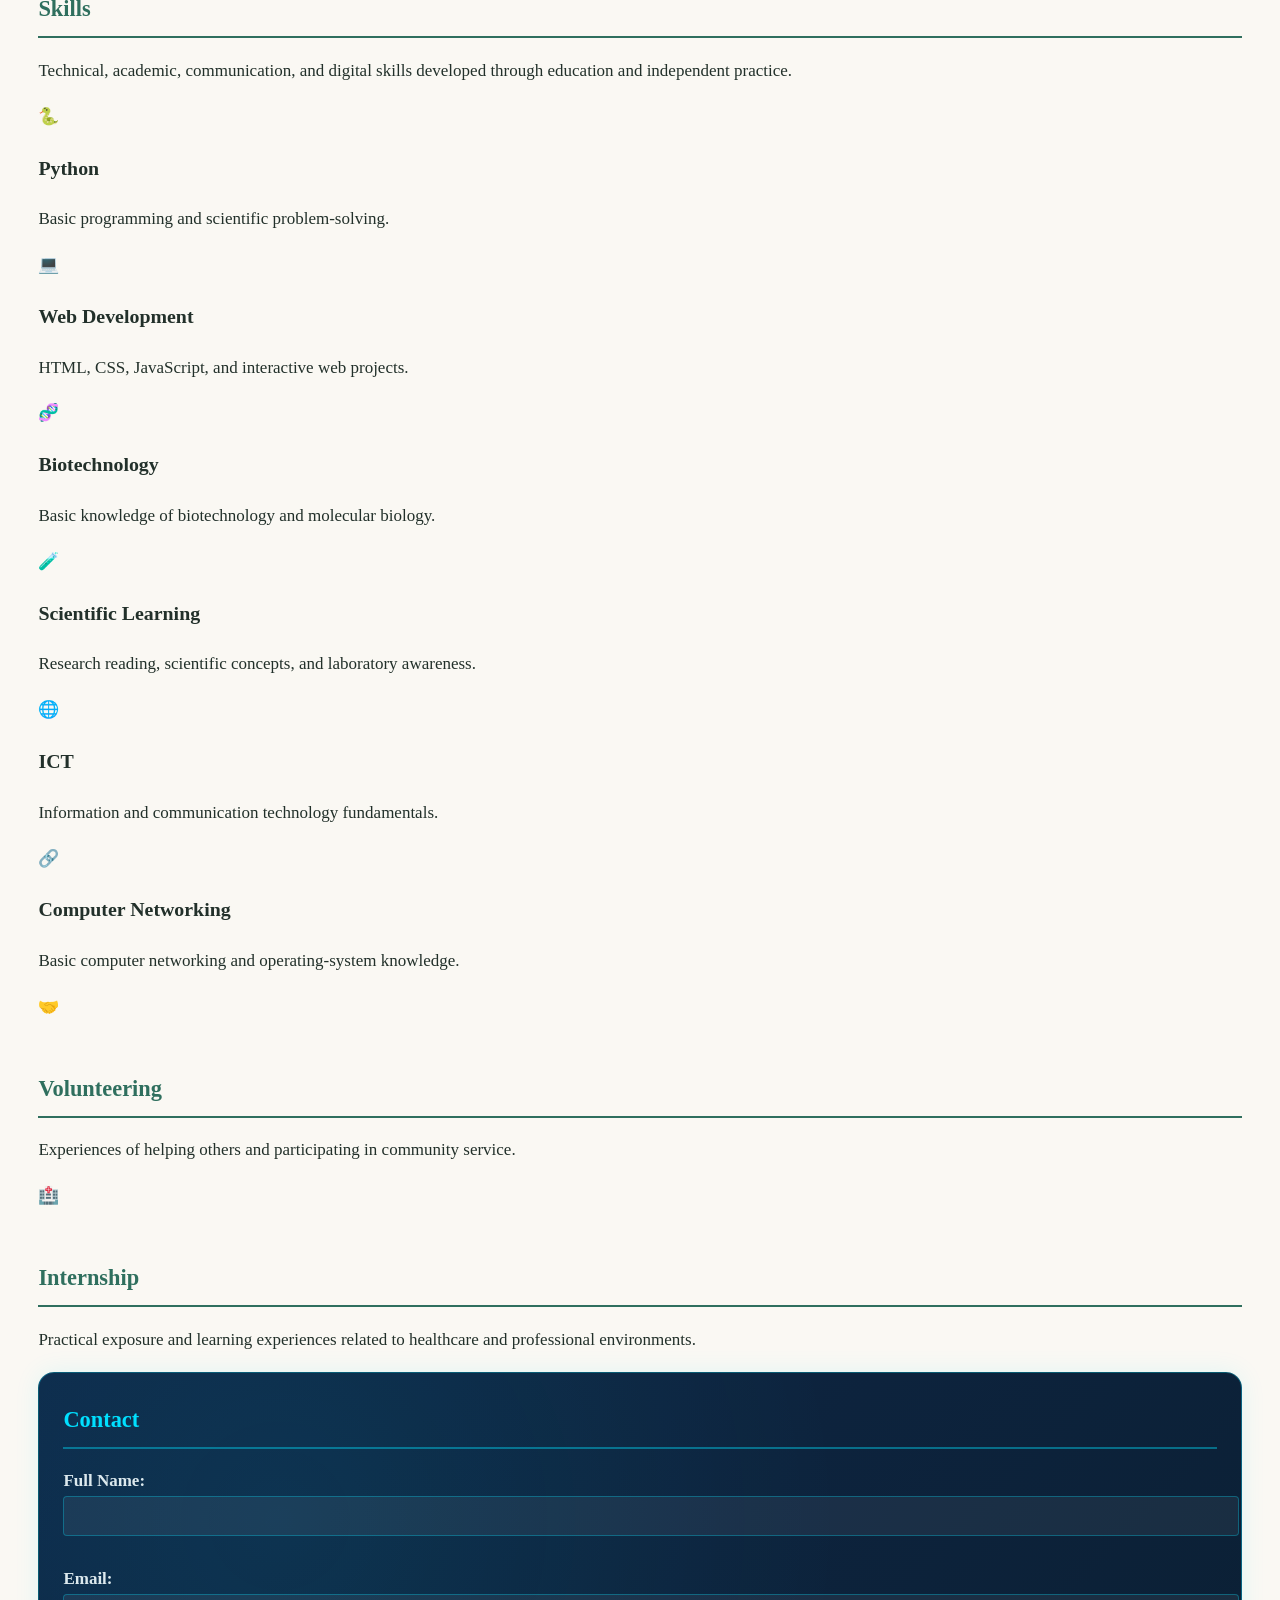
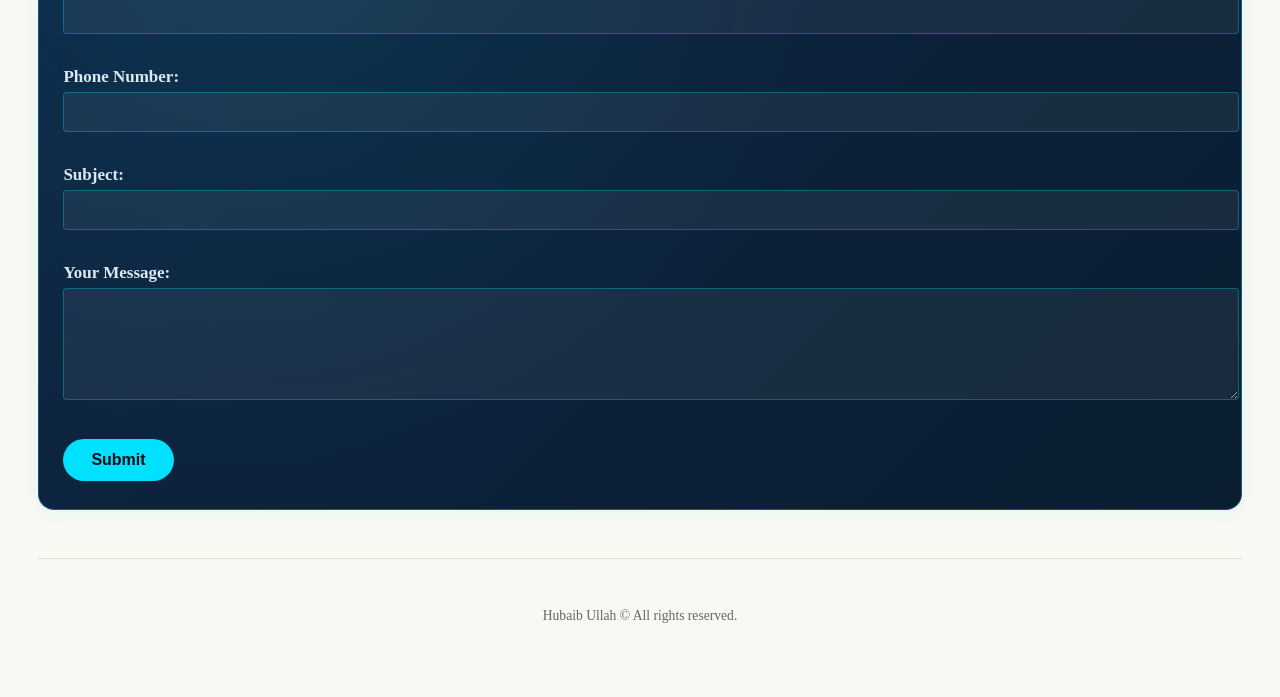
==== commit 4c54dc8f: "Update index.html" ====
--- a/index.html
+++ b/index.html
@@ -2,631 +2,1419 @@
 <html lang="en">
 <head>
   <meta charset="UTF-8">
+  <meta name="viewport" content="width=device-width, initial-scale=1.0">
   <title>Hubaib Ullah</title>
   <link rel="stylesheet" href="style.css">
 </head>
+
 <body>
+
+  <!-- =====================================================
+       NAVIGATION
+  ====================================================== -->
+
   <nav class="navbar">
     <div class="radial-menu-wrap">
+
       <div class="nav-toggle-group">
-        <button id="navToggle" class="nav-toggle">☰</button>
+        <button id="navToggle" class="nav-toggle" type="button">☰</button>
         <span class="nav-menu-label">Menu</span>
       </div>
+
       <div class="nav-links radial" id="navLinks">
-        <a href="#" class="nav-orb orb-c1" style="--x:-140px;--y:0px;" title="Home">🏠</a>
-        <a href="#education-section" class="nav-orb orb-c2" style="--x:-133px;--y:43px;" title="Education">🎓</a>
-        <a href="#certifications-section" class="nav-orb orb-c3" style="--x:-113px;--y:82px;" title="Certifications">📜</a>
-        <a href="#projects-section" class="nav-orb orb-c4" style="--x:-82px;--y:113px;" title="Projects">🔬</a>
-        <a href="#whatido-section" class="nav-orb orb-c5" style="--x:-43px;--y:133px;" title="What I Do">🧪</a>
-        <a href="#hub-section" class="nav-orb orb-c6" style="--x:0px;--y:140px;" title="Hub of Tomorrow">🚀</a>
-        <a href="#webinars-section" class="nav-orb orb-c7" style="--x:43px;--y:133px;" title="Webinars">🎤</a>
-        <a href="#skills-section" class="nav-orb orb-c8" style="--x:82px;--y:113px;" title="Skills">🛠️</a>
-        <a href="#volunteering-section" class="nav-orb orb-c9" style="--x:113px;--y:82px;" title="Volunteering">🤝</a>
-        <a href="#internship-section" class="nav-orb orb-c10" style="--x:133px;--y:43px;" title="Internship">🏥</a>
-        <a href="#contact-form" class="nav-orb orb-c11" style="--x:140px;--y:0px;" title="Contact">✉️</a>
+
+        <a href="#" class="nav-orb orb-c1"
+           style="--x:-140px;--y:0px;"
+           title="Home">🏠</a>
+
+        <a href="#education-section" class="nav-orb orb-c2"
+           style="--x:-133px;--y:43px;"
+           title="Education">🎓</a>
+
+        <a href="#certifications-section" class="nav-orb orb-c3"
+           style="--x:-113px;--y:82px;"
+           title="Certifications">📜</a>
+
+        <a href="#projects-section" class="nav-orb orb-c4"
+           style="--x:-82px;--y:113px;"
+           title="Projects">🔬</a>
+
+        <a href="#whatido-section" class="nav-orb orb-c5"
+           style="--x:-43px;--y:133px;"
+           title="What I Do">🧪</a>
+
+        <a href="#hub-section" class="nav-orb orb-c6"
+           style="--x:0px;--y:140px;"
+           title="Hub of Tomorrow">🚀</a>
+
+        <a href="#webinars-section" class="nav-orb orb-c7"
+           style="--x:43px;--y:133px;"
+           title="Webinars">🎤</a>
+
+        <a href="#skills-section" class="nav-orb orb-c8"
+           style="--x:82px;--y:113px;"
+           title="Skills">🛠️</a>
+
+        <a href="#volunteering-section" class="nav-orb orb-c9"
+           style="--x:113px;--y:82px;"
+           title="Volunteering">🤝</a>
+
+        <a href="#internship-section" class="nav-orb orb-c10"
+           style="--x:133px;--y:43px;"
+           title="Internship">🏥</a>
+
+        <a href="#contact-form" class="nav-orb orb-c11"
+           style="--x:140px;--y:0px;"
+           title="Contact">✉️</a>
+
       </div>
     </div>
   </nav>
 
+
+  <!-- =====================================================
+       HERO SECTION
+  ====================================================== -->
+
   <div class="hero">
+
     <div class="dna-bg"></div>
     <div class="city-lights"></div>
+
     <div class="atom-glow">
       <svg viewBox="0 0 300 300" class="atom-svg">
-        <circle cx="150" cy="150" r="9" fill="#DDEFFF" class="atom-core"/>
-        <ellipse cx="150" cy="150" rx="130" ry="50" fill="none" stroke="#00E0FF" stroke-width="1.5" class="orbit-ring" transform="rotate(0 150 150)"/>
-        <ellipse cx="150" cy="150" rx="130" ry="50" fill="none" stroke="#00E0FF" stroke-width="1.5" class="orbit-ring" transform="rotate(60 150 150)"/>
-        <ellipse cx="150" cy="150" rx="130" ry="50" fill="none" stroke="#00E0FF" stroke-width="1.5" class="orbit-ring" transform="rotate(120 150 150)"/>
+        <circle
+          cx="150"
+          cy="150"
+          r="9"
+          fill="#DDEFFF"
+          class="atom-core"
+        />
+
+        <ellipse
+          cx="150"
+          cy="150"
+          rx="130"
+          ry="50"
+          fill="none"
+          stroke="#00E0FF"
+          stroke-width="1.5"
+          class="orbit-ring"
+          transform="rotate(0 150 150)"
+        />
+
+        <ellipse
+          cx="150"
+          cy="150"
+          rx="130"
+          ry="50"
+          fill="none"
+          stroke="#00E0FF"
+          stroke-width="1.5"
+          class="orbit-ring"
+          transform="rotate(60 150 150)"
+        />
+
+        <ellipse
+          cx="150"
+          cy="150"
+          rx="130"
+          ry="50"
+          fill="none"
+          stroke="#00E0FF"
+          stroke-width="1.5"
+          class="orbit-ring"
+          transform="rotate(120 150 150)"
+        />
       </svg>
     </div>
+
+
     <header class="site-header">
       <div class="logo-wrap">
+
         <svg viewBox="0 0 200 200" class="logo-text-ring">
           <defs>
-            <path id="logoCirclePath" d="M 100, 100 m -75, 0 a 75,75 0 1,1 150,0 a 75,75 0 1,1 -150,0"/>
+            <path
+              id="logoCirclePath"
+              d="M 100,100
+                 m -75,0
+                 a 75,75 0 1,1 150,0
+                 a 75,75 0 1,1 -150,0"
+            />
           </defs>
+
           <text class="logo-ring-text">
-            <textPath href="#logoCirclePath" startOffset="0%">HUB OF TOMORROW'S • HUB OF TOMORROW'S •</textPath>
+            <textPath
+              href="#logoCirclePath"
+              startOffset="0%"
+            >
+              HUB OF TOMORROW'S • HUB OF TOMORROW'S •
+            </textPath>
           </text>
         </svg>
-        <img src="assets/images/logo.png" alt="Hub of Tomorrow's Logo" class="logo-img">
+
+        <img
+          src="assets/images/logo.png"
+          alt="Hub of Tomorrow's Logo"
+          class="logo-img"
+        >
+
       </div>
     </header>
+
+
     <div class="profile-row">
-      <img src="assets/images/profile.png" alt="Hubaib Ullah" class="profile-img">
-    </div>
+      <img
+        src="assets/images/profile.png"
+        alt="Hubaib Ullah"
+        class="profile-img"
+      >
+    </div>
+
+
     <h1>Hi, This Is Hubaib Ullah</h1>
-    <p class="animated-role"><strong>I am <span id="roleText">a Science Student</span></strong></p>
-    <p>A dedicated student passionate about learning, exploring new ideas, developing practical skills, and creating a strong foundation for future academic and professional growth.</p>
+
+    <p class="animated-role">
+      <strong>
+        I am <span id="roleText">a Science Student</span>
+      </strong>
+    </p>
+
+    <p>
+      A dedicated student passionate about learning, exploring new ideas,
+      developing practical skills, and creating a strong foundation for
+      future academic and professional growth.
+    </p>
+
+
+    <!-- SOCIAL LINKS -->
 
     <p class="social-links">
-      <a href="https://www.youtube.com/@HubOftomorrows" target="_blank" title="YouTube">
-        <svg width="24" height="24" viewBox="0 0 24 24" fill="#FF0000"><path d="M23.5 6.2a3 3 0 0 0-2.1-2.1C19.5 3.5 12 3.5 12 3.5s-7.5 0-9.4.6A3 3 0 0 0 .5 6.2 31 31 0 0 0 0 12a31 31 0 0 0 .5 5.8 3 3 0 0 0 2.1 2.1c1.9.6 9.4.6 9.4.6s7.5 0 9.4-.6a3 3 0 0 0 2.1-2.1A31 31 0 0 0 24 12a31 31 0 0 0-.5-5.8ZM9.6 15.5V8.5L15.8 12Z"/></svg>
-      </a>
-      <a href="https://web.facebook.com/huboftomorrow" target="_blank" title="Facebook">
-        <svg width="24" height="24" viewBox="0 0 24 24" fill="#1877F2"><path d="M22 12a10 10 0 1 0-11.6 9.9v-7H7.9V12h2.5V9.8c0-2.5 1.5-3.9 3.8-3.9 1.1 0 2.2.2 2.2.2v2.5h-1.3c-1.2 0-1.6.8-1.6 1.6V12h2.8l-.4 2.9h-2.4v7A10 10 0 0 0 22 12Z"/></svg>
-      </a>
-      <a href="https://www.tiktok.com/@huboftomorrow0" target="_blank" title="TikTok">
-        <svg width="24" height="24" viewBox="0 0 24 24" fill="#000000"><path d="M16.6 5.8a4.6 4.6 0 0 1-3.8-4.4h-3.4v14.6a2.7 2.7 0 1 1-2.7-2.7c.2 0 .4 0 .6.1V10a6.1 6.1 0 1 0 5.5 6.1V9.2a7.9 7.9 0 0 0 4.6 1.5V7.3a4.6 4.6 0 0 1-.8-1.5Z"/></svg>
-      </a>
-      <a href="https://www.instagram.com/huboftomorrow/" target="_blank" title="Instagram">
-        <svg width="24" height="24" viewBox="0 0 24 24" fill="none" stroke="#E1306C" stroke-width="2">
-          <rect x="2" y="2" width="20" height="20" rx="5"/>
-          <circle cx="12" cy="12" r="5"/>
-          <circle cx="17.5" cy="6.5" r="1.2" fill="#E1306C" stroke="none"/>
+
+      <a
+        href="https://www.youtube.com/@HubOftomorrows"
+        target="_blank"
+        rel="noopener noreferrer"
+        title="YouTube"
+      >
+        <svg
+          width="24"
+          height="24"
+          viewBox="0 0 24 24"
+          fill="#FF0000"
+        >
+          <path d="M23.5 6.2a3 3 0 0 0-2.1-2.1C19.5 3.5 12 3.5 12 3.5s-7.5 0-9.4.6A3 3 0 0 0 .5 6.2 31 31 0 0 0 0 12a31 31 0 0 0 .5 5.8 3 3 0 0 0 2.1 2.1c1.9.6 9.4.6 9.4.6s7.5 0 9.4-.6a3 3 0 0 0 2.1-2.1A31 31 0 0 0 24 12a31 31 0 0 0-.5-5.8ZM9.6 15.5V8.5L15.8 12Z"/>
         </svg>
       </a>
+
+
+      <a
+        href="https://web.facebook.com/huboftomorrow"
+        target="_blank"
+        rel="noopener noreferrer"
+        title="Facebook"
+      >
+        <svg
+          width="24"
+          height="24"
+          viewBox="0 0 24 24"
+          fill="#1877F2"
+        >
+          <path d="M22 12a10 10 0 1 0-11.6 9.9v-7H7.9V12h2.5V9.8c0-2.5 1.5-3.9 3.8-3.9 1.1 0 2.2.2 2.2.2v2.5h-1.3c-1.2 0-1.6.8-1.6 1.6V12h2.8l-.4 2.9h-2.4v7A10 10 0 0 0 22 12Z"/>
+        </svg>
+      </a>
+
+
+      <a
+        href="https://www.tiktok.com/@huboftomorrow0"
+        target="_blank"
+        rel="noopener noreferrer"
+        title="TikTok"
+      >
+        <svg
+          width="24"
+          height="24"
+          viewBox="0 0 24 24"
+          fill="#000000"
+        >
+          <path d="M16.6 5.8a4.6 4.6 0 0 1-3.8-4.4h-3.4v14.6a2.7 2.7 0 1 1-2.7-2.7c.2 0 .4 0 .6.1V10a6.1 6.1 0 1 0 5.5 6.1V9.2a7.9 7.9 0 0 0 4.6 1.5V7.3a4.6 4.6 0 0 1-.8-1.5Z"/>
+        </svg>
+      </a>
+
+
+      <a
+        href="https://www.instagram.com/huboftomorrow/"
+        target="_blank"
+        rel="noopener noreferrer"
+        title="Instagram"
+      >
+        <svg
+          width="24"
+          height="24"
+          viewBox="0 0 24 24"
+          fill="none"
+          stroke="#E1306C"
+          stroke-width="2"
+        >
+          <rect
+            x="2"
+            y="2"
+            width="20"
+            height="20"
+            rx="5"
+          />
+
+          <circle
+            cx="12"
+            cy="12"
+            r="5"
+          />
+
+          <circle
+            cx="17.5"
+            cy="6.5"
+            r="1.2"
+            fill="#E1306C"
+            stroke="none"
+          />
+        </svg>
+      </a>
+
     </p>
 
+
+    <!-- HERO BUTTONS -->
+
     <p class="hero-buttons">
-      <a href="assets/documents/cv.pdf" target="_blank" class="btn-pill btn-pill-solid">Download CV</a>
-      <a href="#contact-form" class="btn-pill btn-pill-outline">Contact Me</a>
+
+      <a
+        href="assets/documents/cv.pdf"
+        target="_blank"
+        rel="noopener noreferrer"
+        class="btn-pill btn-pill-solid"
+      >
+        Download CV
+      </a>
+
+      <a
+        href="#contact-form"
+        class="btn-pill btn-pill-outline"
+      >
+        Contact Me
+      </a>
+
     </p>
 
+
+    <!-- STATS -->
+
     <div class="stats-row">
+
       <div class="stat-item">
-        <span class="stat-number stat-teal" data-target="56">0</span>
-        <span class="stat-label">Certifications</span>
-      </div>
+        <span
+          class="stat-number stat-teal"
+          data-target="56"
+        >
+          0
+        </span>
+
+        <span class="stat-label">
+          Certifications
+        </span>
+      </div>
+
+
       <div class="stat-item">
-        <span class="stat-number stat-plum" data-target="14">0</span>
-        <span class="stat-label">Projects</span>
-      </div>
+        <span
+          class="stat-number stat-plum"
+          data-target="14"
+        >
+          0
+        </span>
+
+        <span class="stat-label">
+          Projects
+        </span>
+      </div>
+
+
       <div class="stat-item">
-        <span class="stat-number stat-blue" data-target="1">0</span>
-        <span class="stat-label">Internship</span>
-      </div>
+        <span
+          class="stat-number stat-blue"
+          data-target="1"
+        >
+          0
+        </span>
+
+        <span class="stat-label">
+          Internship
+        </span>
+      </div>
+
+
       <div class="stat-item">
-        <span class="stat-number stat-gold" data-target="1">0</span>
-        <span class="stat-label">Webinar</span>
-      </div>
-    </div>
+        <span
+          class="stat-number stat-gold"
+          data-target="1"
+        >
+          0
+        </span>
+
+        <span class="stat-label">
+          Webinar
+        </span>
+      </div>
+
+    </div>
+
   </div>
 
-  <div class="reveal" id="education-section">
-    <h2 style="text-align:center;" class="edu-heading">🧬 Education</h2>
+
+  <!-- =====================================================
+       EDUCATION SECTION
+  ====================================================== -->
+
+  <div
+    class="reveal"
+    id="education-section"
+  >
+
+    <h2
+      style="text-align:center;"
+      class="edu-heading"
+    >
+      🧬 Education
+    </h2>
+
+
     <div class="edu-svg-wrap">
-      <svg viewBox="0 0 900 460" class="edu-svg">
+
+      <svg
+        viewBox="0 0 900 460"
+        class="edu-svg"
+      >
+
+        <!-- CLOSED REHAL -->
+
         <g id="rehalClosed">
-          <path d="M410,230 L450,160 L490,230 Z" fill="#142B4A" stroke="#5C3A1E" stroke-width="2"/>
-          <path d="M410,230 L490,230 L450,270 Z" fill="#0F2747" stroke="#5C3A1E" stroke-width="2"/>
-          <rect x="430" y="150" width="40" height="14" rx="2" fill="#F7FAFC" stroke="#5C3A1E" stroke-width="1.5"/>
+
+          <path
+            d="M410,230 L450,160 L490,230 Z"
+            fill="#142B4A"
+            stroke="#5C3A1E"
+            stroke-width="2"
+          />
+
+          <path
+            d="M410,230 L490,230 L450,270 Z"
+            fill="#0F2747"
+            stroke="#5C3A1E"
+            stroke-width="2"
+          />
+
+          <rect
+            x="430"
+            y="150"
+            width="40"
+            height="14"
+            rx="2"
+            fill="#F7FAFC"
+            stroke="#5C3A1E"
+            stroke-width="1.5"
+          />
+
         </g>
 
-        <g id="rehalOpen" style="display:none;">
-          <path d="M370,380 L450,300 L530,380" fill="none" stroke="#142B4A" stroke-width="14" stroke-linecap="round"/>
-          <path d="M370,300 L450,380 L530,300" fill="none" stroke="#0F2747" stroke-width="14" stroke-linecap="round"/>
-          <rect x="420" y="290" width="60" height="16" rx="4" fill="#5C3A1E"/>
-
-          <path d="M450,230 L370,255 L370,290 L450,270 Z" fill="#F7FAFC" stroke="#5C3A1E" stroke-width="2"/>
-          <path d="M450,230 L530,255 L530,290 L450,270 Z" fill="#DDF4F1" stroke="#5C3A1E" stroke-width="2"/>
-          <path d="M390,260 L430,250 M390,270 L430,262 M390,280 L430,272" stroke="#B8A88A" stroke-width="1.5"/>
-          <path d="M470,250 L510,260 M470,262 L510,270 M470,272 L510,280" stroke="#B8A88A" stroke-width="1.5"/>
-          <text x="450" y="248" text-anchor="middle" class="ilm-text">علم</text>
+
+        <!-- OPEN REHAL -->
+
+        <g
+          id="rehalOpen"
+          style="display:none;"
+        >
+
+          <path
+            d="M370,380 L450,300 L530,380"
+            fill="none"
+            stroke="#142B4A"
+            stroke-width="14"
+            stroke-linecap="round"
+          />
+
+          <path
+            d="M370,300 L450,380 L530,300"
+            fill="none"
+            stroke="#0F2747"
+            stroke-width="14"
+            stroke-linecap="round"
+          />
+
+          <rect
+            x="420"
+            y="290"
+            width="60"
+            height="16"
+            rx="4"
+            fill="#5C3A1E"
+          />
+
+
+          <!-- OPEN BOOK -->
+
+          <path
+            d="M450,230 L370,255 L370,290 L450,270 Z"
+            fill="#F7FAFC"
+            stroke="#5C3A1E"
+            stroke-width="2"
+          />
+
+          <path
+            d="M450,230 L530,255 L530,290 L450,270 Z"
+            fill="#DDF4F1"
+            stroke="#5C3A1E"
+            stroke-width="2"
+          />
+
+          <path
+            d="M390,260 L430,250
+               M390,270 L430,262
+               M390,280 L430,272"
+            stroke="#B8A88A"
+            stroke-width="1.5"
+          />
+
+          <path
+            d="M470,250 L510,260
+               M470,262 L510,270
+               M470,272 L510,280"
+            stroke="#B8A88A"
+            stroke-width="1.5"
+          />
+
+          <text
+            x="450"
+            y="248"
+            text-anchor="middle"
+            class="ilm-text"
+          >
+            علم
+          </text>
+
+
+          <!-- RAYS -->
 
           <g class="ray-group">
-            <line x1="450" y1="230" x2="420" y2="180" class="ray"/>
-            <line x1="450" y1="230" x2="450" y2="170" class="ray"/>
-            <line x1="450" y1="230" x2="480" y2="180" class="ray"/>
-            <line x1="450" y1="230" x2="400" y2="200" class="ray"/>
-            <line x1="450" y1="230" x2="500" y2="200" class="ray"/>
+
+            <line
+              x1="450"
+              y1="230"
+              x2="420"
+              y2="180"
+              class="ray"
+            />
+
+            <line
+              x1="450"
+              y1="230"
+              x2="450"
+              y2="170"
+              class="ray"
+            />
+
+            <line
+              x1="450"
+              y1="230"
+              x2="480"
+              y2="180"
+              class="ray"
+            />
+
+            <line
+              x1="450"
+              y1="230"
+              x2="400"
+              y2="200"
+              class="ray"
+            />
+
+            <line
+              x1="450"
+              y1="230"
+              x2="500"
+              y2="200"
+              class="ray"
+            />
+
           </g>
 
-          <path class="link-path link-left" d="M400,255 C300,240 220,260 170,280" fill="none"/>
+
+          <!-- LEFT CONNECTION -->
+
+          <path
+            class="link-path link-left"
+            d="M400,255
+               C300,240 220,260 170,280"
+            fill="none"
+          />
+
+
+          <!-- COMPUTER -->
 
           <g transform="translate(90,220)">
-            <rect x="0" y="0" width="130" height="80" rx="6" fill="#2A2F38" stroke="#00E0FF" stroke-width="2"/>
-            <rect x="8" y="8" width="114" height="60" rx="3" fill="#0B1622"/>
-            <text x="65" y="42" text-anchor="middle" class="flash-text">Pre-Medical</text>
-            <text x="65" y="58" text-anchor="middle" class="flash-text">Sciences</text>
-            <rect x="55" y="80" width="20" height="14" fill="#5C6B74"/>
-            <rect x="25" y="94" width="80" height="10" rx="2" fill="#3C4550"/>
-            <rect x="15" y="110" width="100" height="14" rx="3" fill="#232830" stroke="#00E0FF" stroke-width="1"/>
-            <circle cx="125" cy="118" r="6" fill="#232830" stroke="#00E0FF" stroke-width="1"/>
+
+            <rect
+              x="0"
+              y="0"
+              width="130"
+              height="80"
+              rx="6"
+              fill="#2A2F38"
+              stroke="#00E0FF"
+              stroke-width="2"
+            />
+
+            <rect
+              x="8"
+              y="8"
+              width="114"
+              height="60"
+              rx="3"
+              fill="#0B1622"
+            />
+
+            <text
+              x="65"
+              y="42"
+              text-anchor="middle"
+              class="flash-text"
+            >
+              Pre-Medical
+            </text>
+
+            <text
+              x="65"
+              y="58"
+              text-anchor="middle"
+              class="flash-text"
+            >
+              Sciences
+            </text>
+
+            <rect
+              x="55"
+              y="80"
+              width="20"
+              height="14"
+              fill="#5C6B74"
+            />
+
+            <rect
+              x="25"
+              y="94"
+              width="80"
+              height="10"
+              rx="2"
+              fill="#3C4550"
+            />
+
+            <rect
+              x="15"
+              y="110"
+              width="100"
+              height="14"
+              rx="3"
+              fill="#232830"
+              stroke="#00E0FF"
+              stroke-width="1"
+            />
+
+            <circle
+              cx="125"
+              cy="118"
+              r="6"
+              fill="#232830"
+              stroke="#00E0FF"
+              stroke-width="1"
+            />
+
           </g>
 
-          <path class="link-path link-right" d="M500,255 C620,235 700,255 760,280" fill="none"/>
+
+          <!-- RIGHT CONNECTION -->
+
+          <path
+            class="link-path link-right"
+            d="M500,255
+               C620,235 700,255 760,280"
+            fill="none"
+          />
+
+
+          <!-- COLLEGE LEAF -->
+
           <g transform="translate(700,230)">
-            <path d="M60,0 C110,20 110,80 60,110 C10,80 10,20 60,0 Z" class="leaf-shape" fill="#0F766E" stroke="#0F2747" stroke-width="2"/>
-            <line x1="60" y1="5" x2="60" y2="105" stroke="#0F2747" stroke-width="2"/>
-            <rect x="-10" y="128" width="140" height="46" rx="20" fill="#F7FAFC" stroke="#0F2747" stroke-width="2"/>
-            <text x="60" y="148" text-anchor="middle" class="leaf-label">Government</text>
-            <text x="60" y="166" text-anchor="middle" class="leaf-label">College Peshawar</text>
+
+            <path
+              d="M60,0
+                 C110,20 110,80 60,110
+                 C10,80 10,20 60,0 Z"
+              class="leaf-shape"
+              fill="#0F766E"
+              stroke="#0F2747"
+              stroke-width="2"
+            />
+
+            <line
+              x1="60"
+              y1="5"
+              x2="60"
+              y2="105"
+              stroke="#0F2747"
+              stroke-width="2"
+            />
+
+            <rect
+              x="-10"
+              y="128"
+              width="140"
+              height="46"
+              rx="20"
+              fill="#F7FAFC"
+              stroke="#0F2747"
+              stroke-width="2"
+            />
+
+            <text
+              x="60"
+              y="148"
+              text-anchor="middle"
+              class="leaf-label"
+            >
+              Government
+            </text>
+
+            <text
+              x="60"
+              y="166"
+              text-anchor="middle"
+              class="leaf-label"
+            >
+              College Peshawar
+            </text>
+
           </g>
+
         </g>
 
+
+        <!-- EXPLORE BUTTON -->
+
         <g id="rehalToggleGroup">
-          <rect id="rehalToggle" x="380" y="400" width="140" height="40" rx="20" class="explore-btn-rect"/>
-          <text id="rehalToggleLabel" x="450" y="425" text-anchor="middle" class="explore-btn-label" pointer-events="none">🔓 Explore Me</text>
+
+          <rect
+            id="rehalToggle"
+            x="380"
+            y="400"
+            width="140"
+            height="40"
+            rx="20"
+            class="explore-btn-rect"
+          />
+
+          <text
+            id="rehalToggleLabel"
+            x="450"
+            y="425"
+            text-anchor="middle"
+            class="explore-btn-label"
+            pointer-events="none"
+          >
+            🔓 Explore Me
+          </text>
+
         </g>
+
       </svg>
-    </div>
+
+    </div>
+
   </div>
-
-  <div id="certifications-section">
-    <div class="circle-btn-wrap">
-      <button id="certToggle" class="circle-btn">
-        <span class="circle-btn-title">Certifications</span>
-        <span class="circle-btn-sub">View All (56)</span>
+    <!-- =====================================================
+       CERTIFICATIONS SECTION
+  ====================================================== -->
+
+  <section
+    id="certifications-section"
+    class="reveal certifications-section"
+  >
+
+    <div class="section-heading">
+      <span class="section-icon">🧬</span>
+      <h2>Certifications</h2>
+      <p>
+        A collection of certificates, courses, and learning experiences
+        completed during my independent learning journey.
+      </p>
+    </div>
+
+
+    <div class="certification-summary">
+
+      <div class="certification-count-card">
+        <span class="certification-count">56</span>
+        <span class="certification-count-label">
+          Total Certifications
+        </span>
+      </div>
+
+      <button
+        type="button"
+        id="viewAllCertificatesBtn"
+        class="btn-pill btn-pill-solid"
+      >
+        View All (56)
       </button>
-    </div>
-
-    <div class="molecule-network" id="orgAccordion" style="display:none;">
-      <div class="scroll-fade-overlay"></div>
-      <div class="molecule-cluster">
-        <h3 class="cluster-title" style="color:#2ECC71;">🧬 Biotechnology</h3>
-        <div class="molecule-spin-wrap" style="width:358px;height:358px;max-width:100%;">
-          <div class="molecule-wrap molecule-spin">
-            <svg class="molecule-lines" viewBox="-179 -179 358 358">
-              <line x1="0" y1="0" x2="0" y2="-150" class="molecule-line" style="stroke:#2ECC71;" /><line x1="0" y1="0" x2="54" y2="-140" class="molecule-line" style="stroke:#2ECC71;" /><line x1="0" y1="0" x2="101" y2="-111" class="molecule-line" style="stroke:#2ECC71;" /><line x1="0" y1="0" x2="134" y2="-67" class="molecule-line" style="stroke:#2ECC71;" /><line x1="0" y1="0" x2="149" y2="-14" class="molecule-line" style="stroke:#2ECC71;" /><line x1="0" y1="0" x2="144" y2="41" class="molecule-line" style="stroke:#2ECC71;" /><line x1="0" y1="0" x2="120" y2="90" class="molecule-line" style="stroke:#2ECC71;" /><line x1="0" y1="0" x2="79" y2="128" class="molecule-line" style="stroke:#2ECC71;" /><line x1="0" y1="0" x2="28" y2="147" class="molecule-line" style="stroke:#2ECC71;" /><line x1="0" y1="0" x2="-28" y2="147" class="molecule-line" style="stroke:#2ECC71;" /><line x1="0" y1="0" x2="-79" y2="128" class="molecule-line" style="stroke:#2ECC71;" /><line x1="0" y1="0" x2="-120" y2="90" class="molecule-line" style="stroke:#2ECC71;" /><line x1="0" y1="0" x2="-144" y2="41" class="molecule-line" style="stroke:#2ECC71;" /><line x1="0" y1="0" x2="-149" y2="-14" class="molecule-line" style="stroke:#2ECC71;" /><line x1="0" y1="0" x2="-134" y2="-67" class="molecule-line" style="stroke:#2ECC71;" /><line x1="0" y1="0" x2="-101" y2="-111" class="molecule-line" style="stroke:#2ECC71;" /><line x1="0" y1="0" x2="-54" y2="-140" class="molecule-line" style="stroke:#2ECC71;" />
-            </svg>
-            <a class="cert-node" href="assets/certifications/cert-mindluster.png" target="_blank" style="--x:0px;--y:-150px;--size:38px;" title="Education Biotechnology"><img src="assets/certifications/cert-mindluster.png" alt="Education Biotechnology"></a>
-            <a class="cert-node" href="assets/certifications/cert-adaptogen.jpg" target="_blank" style="--x:54px;--y:-140px;--size:38px;" title="Adaptogens in Traditional Medicine"><img src="assets/certifications/cert-adaptogen.jpg" alt="Adaptogens in Traditional Medicine"></a>
-            <a class="cert-node" href="assets/certifications/cert-animal.jpg" target="_blank" style="--x:101px;--y:-111px;--size:38px;" title="Animal Biotechnology Fundamentals"><img src="assets/certifications/cert-animal.jpg" alt="Animal Biotechnology Fundamentals"></a>
-            <a class="cert-node" href="assets/certifications/cert-biochemistry.jpg" target="_blank" style="--x:134px;--y:-67px;--size:38px;" title="Biochemistry"><img src="assets/certifications/cert-biochemistry.jpg" alt="Biochemistry"></a>
-            <a class="cert-node" href="assets/certifications/cert-bioinformatics.jpg" target="_blank" style="--x:149px;--y:-14px;--size:38px;" title="Bioinformatics Basics"><img src="assets/certifications/cert-bioinformatics.jpg" alt="Bioinformatics Basics"></a>
-            <a class="cert-node" href="assets/certifications/cert-biostatistics.jpg" target="_blank" style="--x:144px;--y:41px;--size:38px;" title="Biostatistics"><img src="assets/certifications/cert-biostatistics.jpg" alt="Biostatistics"></a>
-            <a class="cert-node" href="assets/certifications/cert-biotechnology.png" target="_blank" style="--x:120px;--y:90px;--size:38px;" title="Biotechnology"><img src="assets/certifications/cert-biotechnology.png" alt="Biotechnology"></a>
-            <a class="cert-node" href="assets/certifications/cert-biotechnologybasics.png" target="_blank" style="--x:79px;--y:128px;--size:38px;" title="Biotechnology Basics"><img src="assets/certifications/cert-biotechnologybasics.png" alt="Biotechnology Basics"></a>
-            <a class="cert-node" href="assets/certifications/cert-communication.jpg" target="_blank" style="--x:28px;--y:147px;--size:38px;" title="Communication Skills"><img src="assets/certifications/cert-communication.jpg" alt="Communication Skills"></a>
-            <a class="cert-node" href="assets/certifications/cert-experimental.jpg" target="_blank" style="--x:-28px;--y:147px;--size:38px;" title="Experimental Biotechnology"><img src="assets/certifications/cert-experimental.jpg" alt="Experimental Biotechnology"></a>
-            <a class="cert-node" href="assets/certifications/cert-genetic.jpg" target="_blank" style="--x:-79px;--y:128px;--size:38px;" title="Genetics"><img src="assets/certifications/cert-genetic.jpg" alt="Genetics"></a>
-            <a class="cert-node" href="assets/certifications/cert-industrial.jpg" target="_blank" style="--x:-120px;--y:90px;--size:38px;" title="Industrial Biotechnology"><img src="assets/certifications/cert-industrial.jpg" alt="Industrial Biotechnology"></a>
-            <a class="cert-node" href="assets/certifications/cert-laboratory.jpg" target="_blank" style="--x:-144px;--y:41px;--size:38px;" title="Laboratory Instruments Fundamentals"><img src="assets/certifications/cert-laboratory.jpg" alt="Laboratory Instruments Fundamentals"></a>
-            <a class="cert-node" href="assets/certifications/cert-lacticacide.jpg" target="_blank" style="--x:-149px;--y:-14px;--size:38px;" title="Lactic Acid Bacteria and Fermented Benefits"><img src="assets/certifications/cert-lacticacide.jpg" alt="Lactic Acid Bacteria and Fermented Benefits"></a>
-            <a class="cert-node" href="assets/certifications/cert-mindfulness_ in_ medical_ edu.png" target="_blank" style="--x:-134px;--y:-67px;--size:38px;" title="Mindfulness Benefits in Medical Education"><img src="assets/certifications/cert-mindfulness_ in_ medical_ edu.png" alt="Mindfulness Benefits in Medical Education"></a>
-            <a class="cert-node" href="assets/certifications/cert-plant.jpg" target="_blank" style="--x:-101px;--y:-111px;--size:38px;" title="Plant Biotechnology"><img src="assets/certifications/cert-plant.jpg" alt="Plant Biotechnology"></a>
-            <a class="cert-node" href="https://elearning.fao.org/admin/tool/certificate/index.php?code=7654031825HU" target="_blank" style="--x:-54px;--y:-140px;--size:38px;" title="Aquaculture Breeding and Genetics"><img src="assets/certifications/cert-aquaculture.png" alt="Aquaculture Breeding and Genetics"></a>
-          </div>
-          <div class="molecule-hub" style="background:#2ECC71;">🧬</div>
+
+    </div>
+
+
+    <div
+      id="certificatesGrid"
+      class="certificates-grid"
+    >
+
+      <!-- Certificates are loaded dynamically by JavaScript -->
+
+    </div>
+
+
+    <div
+      id="certificatesEmptyState"
+      class="empty-state"
+      style="display:none;"
+    >
+      <span>📜</span>
+      <p>No certificates available yet.</p>
+    </div>
+
+  </section>
+
+
+  <!-- =====================================================
+       PROJECTS SECTION
+  ====================================================== -->
+
+  <section
+    id="projects-section"
+    class="reveal projects-section"
+  >
+
+    <div class="section-heading">
+      <span class="section-icon">🔬</span>
+
+      <h2>Projects</h2>
+
+      <p>
+        Practical biotechnology projects, scientific experiments,
+        educational tools, and independent digital creations.
+      </p>
+    </div>
+
+
+    <div
+      id="projectsGrid"
+      class="projects-grid"
+    >
+
+      <!-- Projects are loaded dynamically by JavaScript -->
+
+    </div>
+
+
+    <div
+      id="projectsEmptyState"
+      class="empty-state"
+      style="display:none;"
+    >
+      <span>🧪</span>
+      <p>No projects available yet.</p>
+    </div>
+
+  </section>
+
+
+  <!-- =====================================================
+       RECENTLY ADDED PROJECTS
+       Hidden automatically when no records exist
+  ====================================================== -->
+
+  <section
+    id="new-projects-section"
+    class="reveal info-panel"
+    style="display:none;"
+  >
+
+    <div class="section-heading">
+      <span class="section-icon">🧬</span>
+
+      <h2>Recently Added Projects</h2>
+
+      <p>
+        Explore my latest biotechnology-related projects and experiments.
+      </p>
+    </div>
+
+
+    <div
+      id="dynamicProjectGrid"
+      class="card-grid"
+    ></div>
+
+  </section>
+
+
+  <!-- =====================================================
+       RECENTLY ATTENDED WEBINARS
+       Hidden automatically when no records exist
+  ====================================================== -->
+
+  <section
+    id="new-webinars-section"
+    class="reveal info-panel"
+    style="display:none;"
+  >
+
+    <div class="section-heading">
+      <span class="section-icon">🎤</span>
+
+      <h2>Recently Attended Webinars</h2>
+
+      <p>
+        Webinars and online learning sessions that expanded my knowledge.
+      </p>
+    </div>
+
+
+    <div
+      id="dynamicWebinarGrid"
+      class="card-grid"
+    ></div>
+
+  </section>
+
+
+  <!-- =====================================================
+       NEW VOLUNTEERING ACTIVITIES
+       Hidden automatically when no records exist
+  ====================================================== -->
+
+  <section
+    id="new-volunteering-section"
+    class="reveal info-panel"
+    style="display:none;"
+  >
+
+    <div class="section-heading">
+      <span class="section-icon">🤝</span>
+
+      <h2>New Volunteering Activities</h2>
+
+      <p>
+        Community service and activities through which I contribute to others.
+      </p>
+    </div>
+
+
+    <div
+      id="dynamicVolunteeringGrid"
+      class="card-grid"
+    ></div>
+
+  </section>
+
+
+  <!-- =====================================================
+       RECENT INTERNSHIP
+       Hidden automatically when no records exist
+  ====================================================== -->
+
+  <section
+    id="new-internship-section"
+    class="reveal info-panel"
+    style="display:none;"
+  >
+
+    <div class="section-heading">
+      <span class="section-icon">🏥</span>
+
+      <h2>Recent Internship</h2>
+
+      <p>
+        My latest practical experience and professional learning journey.
+      </p>
+    </div>
+
+
+    <div
+      id="dynamicInternshipGrid"
+      class="card-grid"
+    ></div>
+
+  </section>
+
+
+  <!-- =====================================================
+       WHAT I DO SECTION
+  ====================================================== -->
+
+  <section
+    id="whatido-section"
+    class="reveal whatido-section"
+  >
+
+    <div class="section-heading">
+      <span class="section-icon">🧪</span>
+
+      <h2>What I Do</h2>
+
+      <p>
+        Areas that represent my interests, learning goals, and future
+        professional direction.
+      </p>
+    </div>
+
+
+    <div class="whatido-grid">
+
+      <article class="whatido-card">
+        <div class="whatido-icon">🧬</div>
+
+        <h3>Biotechnology</h3>
+
+        <p>
+          Exploring biotechnology, genetics, molecular biology,
+          pharmaceutical biotechnology, and modern biological discoveries.
+        </p>
+      </article>
+
+
+      <article class="whatido-card">
+        <div class="whatido-icon">💻</div>
+
+        <h3>Scientific Technology</h3>
+
+        <p>
+          Creating digital tools and interactive projects that connect
+          science, technology, programming, and education.
+        </p>
+      </article>
+
+
+      <article class="whatido-card">
+        <div class="whatido-icon">📚</div>
+
+        <h3>Independent Learning</h3>
+
+        <p>
+          Completing online courses, attending webinars, reading scientific
+          material, and developing new skills independently.
+        </p>
+      </article>
+
+
+      <article class="whatido-card">
+        <div class="whatido-icon">🌱</div>
+
+        <h3>Future Research</h3>
+
+        <p>
+          Building a foundation for future research in biotechnology,
+          medicine, drug discovery, and sustainable biological solutions.
+        </p>
+      </article>
+
+    </div>
+
+  </section>
+
+
+  <!-- =====================================================
+       HUB OF TOMORROW SECTION
+  ====================================================== -->
+
+  <section
+    id="hub-section"
+    class="reveal hub-section"
+  >
+
+    <div class="section-heading">
+      <span class="section-icon">🚀</span>
+
+      <h2>Hub of Tomorrow</h2>
+
+      <p>
+        A biotechnology-focused creative platform where science,
+        technology, learning, and innovation come together.
+      </p>
+    </div>
+
+
+    <div class="hub-content">
+
+      <div class="hub-visual">
+        <div class="hub-orbit orbit-one"></div>
+        <div class="hub-orbit orbit-two"></div>
+        <div class="hub-orbit orbit-three"></div>
+
+        <div class="hub-core">
+          🧬
         </div>
-        <div class="cluster-legend">
-          <a href="assets/certifications/cert-mindluster.png" target="_blank" class="legend-item"><img src="assets/certifications/cert-mindluster.png" alt="Education Biotechnology"><span>Education Biotechnology</span></a>
-          <a href="assets/certifications/cert-adaptogen.jpg" target="_blank" class="legend-item"><img src="assets/certifications/cert-adaptogen.jpg" alt="Adaptogens in Traditional Medicine"><span>Adaptogens in Traditional Medicine</span></a>
-          <a href="assets/certifications/cert-animal.jpg" target="_blank" class="legend-item"><img src="assets/certifications/cert-animal.jpg" alt="Animal Biotechnology Fundamentals"><span>Animal Biotechnology Fundamentals</span></a>
-          <a href="assets/certifications/cert-biochemistry.jpg" target="_blank" class="legend-item"><img src="assets/certifications/cert-biochemistry.jpg" alt="Biochemistry"><span>Biochemistry</span></a>
-          <a href="assets/certifications/cert-bioinformatics.jpg" target="_blank" class="legend-item"><img src="assets/certifications/cert-bioinformatics.jpg" alt="Bioinformatics Basics"><span>Bioinformatics Basics</span></a>
-          <a href="assets/certifications/cert-biostatistics.jpg" target="_blank" class="legend-item"><img src="assets/certifications/cert-biostatistics.jpg" alt="Biostatistics"><span>Biostatistics</span></a>
-          <a href="assets/certifications/cert-biotechnology.png" target="_blank" class="legend-item"><img src="assets/certifications/cert-biotechnology.png" alt="Biotechnology"><span>Biotechnology</span></a>
-          <a href="assets/certifications/cert-biotechnologybasics.png" target="_blank" class="legend-item"><img src="assets/certifications/cert-biotechnologybasics.png" alt="Biotechnology Basics"><span>Biotechnology Basics</span></a>
-          <a href="assets/certifications/cert-communication.jpg" target="_blank" class="legend-item"><img src="assets/certifications/cert-communication.jpg" alt="Communication Skills"><span>Communication Skills</span></a>
-          <a href="assets/certifications/cert-experimental.jpg" target="_blank" class="legend-item"><img src="assets/certifications/cert-experimental.jpg" alt="Experimental Biotechnology"><span>Experimental Biotechnology</span></a>
-          <a href="assets/certifications/cert-genetic.jpg" target="_blank" class="legend-item"><img src="assets/certifications/cert-genetic.jpg" alt="Genetics"><span>Genetics</span></a>
-          <a href="assets/certifications/cert-industrial.jpg" target="_blank" class="legend-item"><img src="assets/certifications/cert-industrial.jpg" alt="Industrial Biotechnology"><span>Industrial Biotechnology</span></a>
-          <a href="assets/certifications/cert-laboratory.jpg" target="_blank" class="legend-item"><img src="assets/certifications/cert-laboratory.jpg" alt="Laboratory Instruments Fundamentals"><span>Laboratory Instruments Fundamentals</span></a>
-          <a href="assets/certifications/cert-lacticacide.jpg" target="_blank" class="legend-item"><img src="assets/certifications/cert-lacticacide.jpg" alt="Lactic Acid Bacteria and Fermented Benefits"><span>Lactic Acid Bacteria and Fermented Benefits</span></a>
-          <a href="assets/certifications/cert-mindfulness_ in_ medical_ edu.png" target="_blank" class="legend-item"><img src="assets/certifications/cert-mindfulness_ in_ medical_ edu.png" alt="Mindfulness Benefits in Medical Education"><span>Mindfulness Benefits in Medical Education</span></a>
-          <a href="assets/certifications/cert-plant.jpg" target="_blank" class="legend-item"><img src="assets/certifications/cert-plant.jpg" alt="Plant Biotechnology"><span>Plant Biotechnology</span></a>
-          <a href="https://elearning.fao.org/admin/tool/certificate/index.php?code=7654031825HU" target="_blank" class="legend-item"><img src="assets/certifications/cert-aquaculture.png" alt="Aquaculture Breeding and Genetics"><span>Aquaculture Breeding and Genetics</span></a>
+      </div>
+
+
+      <div class="hub-text">
+
+        <h3>Science for Tomorrow</h3>
+
+        <p>
+          Hub of Tomorrow is my personal biotechnology initiative.
+          Through this platform, I share scientific ideas, biotechnology
+          concepts, educational content, and technology-based projects.
+        </p>
+
+        <div class="hub-links">
+
+          <a
+            href="https://www.youtube.com/@HubOftomorrows"
+            target="_blank"
+            rel="noopener noreferrer"
+            class="btn-pill btn-pill-solid"
+          >
+            YouTube
+          </a>
+
+          <a
+            href="https://web.facebook.com/huboftomorrow"
+            target="_blank"
+            rel="noopener noreferrer"
+            class="btn-pill btn-pill-outline"
+          >
+            Facebook
+          </a>
+
+          <a
+            href="https://www.instagram.com/huboftomorrow/"
+            target="_blank"
+            rel="noopener noreferrer"
+            class="btn-pill btn-pill-outline"
+          >
+            Instagram
+          </a>
+
+          <a
+            href="https://www.tiktok.com/@huboftomorrow0"
+            target="_blank"
+            rel="noopener noreferrer"
+            class="btn-pill btn-pill-outline"
+          >
+            TikTok
+          </a>
+
         </div>
-      </div>
-
-      <div class="molecule-cluster">
-        <h3 class="cluster-title" style="color:#409CFF;">💻 Technology & Data</h3>
-        <div class="molecule-spin-wrap" style="width:262px;height:262px;max-width:100%;">
-          <div class="molecule-wrap molecule-spin">
-            <svg class="molecule-lines" viewBox="-131 -131 262 262">
-              <line x1="0" y1="0" x2="0" y2="-98" class="molecule-line" style="stroke:#409CFF;" /><line x1="0" y1="0" x2="69" y2="-69" class="molecule-line" style="stroke:#409CFF;" /><line x1="0" y1="0" x2="98" y2="0" class="molecule-line" style="stroke:#409CFF;" /><line x1="0" y1="0" x2="69" y2="69" class="molecule-line" style="stroke:#409CFF;" /><line x1="0" y1="0" x2="0" y2="98" class="molecule-line" style="stroke:#409CFF;" /><line x1="0" y1="0" x2="-69" y2="69" class="molecule-line" style="stroke:#409CFF;" /><line x1="0" y1="0" x2="-98" y2="0" class="molecule-line" style="stroke:#409CFF;" /><line x1="0" y1="0" x2="-69" y2="-69" class="molecule-line" style="stroke:#409CFF;" />
-            </svg>
-            <a class="cert-node" href="assets/certifications/cert-biology.png" target="_blank" style="--x:0px;--y:-98px;--size:46px;" title="Biology Course by Cambridge IGCSE"><img src="assets/certifications/cert-biology.png" alt="Biology Course by Cambridge IGCSE"></a>
-            <a class="cert-node" href="assets/certifications/cert-korean begginer.png" target="_blank" style="--x:69px;--y:-69px;--size:46px;" title="Korean for Beginners"><img src="assets/certifications/cert-korean begginer.png" alt="Korean for Beginners"></a>
-            <a class="cert-node" href="assets/certifications/cert-machinelearning.png" target="_blank" style="--x:98px;--y:0px;--size:46px;" title="Machine Learning by Stanford"><img src="assets/certifications/cert-machinelearning.png" alt="Machine Learning by Stanford"></a>
-            <a class="cert-node" href="assets/certifications/cert-pharmaceutical.png" target="_blank" style="--x:69px;--y:69px;--size:46px;" title="Pharmacology & Pharmaceutical Quality Control"><img src="assets/certifications/cert-pharmaceutical.png" alt="Pharmacology & Pharmaceutical Quality Control"></a>
-            <a class="cert-node" href="assets/certifications/cert-pharmacology.png" target="_blank" style="--x:0px;--y:98px;--size:46px;" title="Introduction to Pharmacology & Biology"><img src="assets/certifications/cert-pharmacology.png" alt="Introduction to Pharmacology & Biology"></a>
-            <a class="cert-node" href="assets/certifications/cert-awsaiprectitioner.jpg" target="_blank" style="--x:-69px;--y:69px;--size:46px;" title="AWS Certified AI Practitioner — Exam Prep"><img src="assets/certifications/cert-awsaiprectitioner.jpg" alt="AWS Certified AI Practitioner — Exam Prep"></a>
-            <a class="cert-node" href="assets/certifications/cert-researcher.png" target="_blank" style="--x:-98px;--y:0px;--size:46px;" title="How Researchers Store, Share and Use Data"><img src="assets/certifications/cert-researcher.png" alt="How Researchers Store, Share and Use Data"></a>
-            <a class="cert-node" href="assets/certifications/cert-data_science_.png" target="_blank" style="--x:-69px;--y:-69px;--size:46px;" title="Data Science & Analytics"><img src="assets/certifications/cert-data science .png" alt="Data Science & Analytics"></a>
-          </div>
-          <div class="molecule-hub" style="background:#409CFF;">💻</div>
-        </div>
-        <div class="cluster-legend">
-          <a href="assets/certifications/cert-biology.png" target="_blank" class="legend-item"><img src="assets/certifications/cert-biology.png" alt="Biology Course by Cambridge IGCSE"><span>Biology Course by Cambridge IGCSE</span></a>
-          <a href="assets/certifications/cert-korean_begginer.png" target="_blank" class="legend-item"><img src="assets/certifications/cert-korean begginer.png" alt="Korean for Beginners"><span>Korean for Beginners</span></a>
-          <a href="assets/certifications/cert-machinelearning.png" target="_blank" class="legend-item"><img src="assets/certifications/cert-machinelearning.png" alt="Machine Learning by Stanford"><span>Machine Learning by Stanford</span></a>
-          <a href="assets/certifications/cert-pharmaceutical.png" target="_blank" class="legend-item"><img src="assets/certifications/cert-pharmaceutical.png" alt="Pharmacology & Pharmaceutical Quality Control"><span>Pharmacology & Pharmaceutical Quality Control</span></a>
-          <a href="assets/certifications/cert-pharmacology.png" target="_blank" class="legend-item"><img src="assets/certifications/cert-pharmacology.png" alt="Introduction to Pharmacology & Biology"><span>Introduction to Pharmacology & Biology</span></a>
-          <a href="assets/certifications/cert-awsaiprectitioner.jpg" target="_blank" class="legend-item"><img src="assets/certifications/cert-awsaiprectitioner.jpg" alt="AWS Certified AI Practitioner — Exam Prep"><span>AWS Certified AI Practitioner — Exam Prep</span></a>
-          <a href="assets/certifications/cert-researcher.png" target="_blank" class="legend-item"><img src="assets/certifications/cert-researcher.png" alt="How Researchers Store, Share and Use Data"><span>How Researchers Store, Share and Use Data</span></a>
-          <a href="assets/certifications/cert-data science .png" target="_blank" class="legend-item"><img src="assets/certifications/cert-data science .png" alt="Data Science & Analytics"><span>Data Science & Analytics</span></a>
-        </div>
-      </div>
-
-      <div class="molecule-cluster">
-        <h3 class="cluster-title" style="color:#E6A83D;">🌍 Global & Public Health</h3>
-        <div class="molecule-spin-wrap" style="width:286px;height:286px;max-width:100%;">
-          <div class="molecule-wrap molecule-spin">
-            <svg class="molecule-lines" viewBox="-143 -143 286 286">
-              <line x1="0" y1="0" x2="0" y2="-110" class="molecule-line" style="stroke:#E6A83D;" /><line x1="0" y1="0" x2="65" y2="-89" class="molecule-line" style="stroke:#E6A83D;" /><line x1="0" y1="0" x2="105" y2="-34" class="molecule-line" style="stroke:#E6A83D;" /><line x1="0" y1="0" x2="105" y2="34" class="molecule-line" style="stroke:#E6A83D;" /><line x1="0" y1="0" x2="65" y2="89" class="molecule-line" style="stroke:#E6A83D;" /><line x1="0" y1="0" x2="0" y2="110" class="molecule-line" style="stroke:#E6A83D;" /><line x1="0" y1="0" x2="-65" y2="89" class="molecule-line" style="stroke:#E6A83D;" /><line x1="0" y1="0" x2="-105" y2="34" class="molecule-line" style="stroke:#E6A83D;" /><line x1="0" y1="0" x2="-105" y2="-34" class="molecule-line" style="stroke:#E6A83D;" /><line x1="0" y1="0" x2="-65" y2="-89" class="molecule-line" style="stroke:#E6A83D;" />
-            </svg>
-            <a class="cert-node" href="https://elearning-adbi.org/certificate-verifier/?&code=135608-175-587-2425" target="_blank" style="--x:0px;--y:-110px;--size:46px;" title="Addressing Gender Gaps in Vaccination/Immunization"><img src="assets/certifications/cert-addressing gender gaps.png" alt="Addressing Gender Gaps in Vaccination/Immunization"></a>
-            <a class="cert-node" href="https://elearning-adbi.org/certificate-verifier/?&code=135608-175-645-6605" target="_blank" style="--x:65px;--y:-89px;--size:46px;" title="Circular Economy: Resource Efficiency & Waste"><img src="assets/certifications/cert-circular economy.png" alt="Circular Economy: Resource Efficiency & Waste"></a>
-            <a class="cert-node" href="assets/certifications/cert-climate_smart_health.png" target="_blank" style="--x:105px;--y:-34px;--size:46px;" title="UNICEF EAPRO: Climate Smart Health Systems"><img src="assets/certifications/cert-climate smart health.png" alt="UNICEF EAPRO: Climate Smart Health Systems"></a>
-            <a class="cert-node" href="assets/certifications/cert-quizeatright.jpg" target="_blank" style="--x:105px;--y:34px;--size:46px;" title="Eat Right Quiz on Obesity"><img src="assets/certifications/cert-quizeatright.jpg" alt="Eat Right Quiz on Obesity"></a>
-            <a class="cert-node" href="assets/certifications/cert-quizforability.jpg" target="_blank" style="--x:65px;--y:89px;--size:46px;" title="Quiz for Ability — ALIMCO Awareness Challenge"><img src="assets/certifications/cert-quizforability.jpg" alt="Quiz for Ability — ALIMCO Awareness Challenge"></a>
-            <a class="cert-node" href="assets/certifications/cert-seniors.jpg" target="_blank" style="--x:0px;--y:110px;--size:46px;" title="Senior Citizens' Welfare Awareness Quiz"><img src="assets/certifications/cert-seniors.jpg" alt="Senior Citizens' Welfare Awareness Quiz"></a>
-            <a class="cert-node" href="assets/certifications/cert-quizindia.jpg" target="_blank" style="--x:-65px;--y:89px;--size:46px;" title="Quiz on Know Homoeopathy in India"><img src="assets/certifications/cert-quizindia.jpg" alt="Quiz on Know Homoeopathy in India"></a>
-            <a class="cert-node" href="assets/certifications/cert-humanresource.jpg" target="_blank" style="--x:-105px;--y:34px;--size:46px;" title="Intro to HR Management in Humanitarian Contexts"><img src="assets/certifications/cert-humanresource.jpg" alt="Intro to HR Management in Humanitarian Contexts"></a>
-            <a class="cert-node" href="assets/certifications/cert-natural resources edraak.png" target="_blank" style="--x:-105px;--y:-34px;--size:46px;" title="Natural Resources for Sustainable Development (MENA)"><img src="assets/certifications/cert-natural resources edraak.png" alt="Natural Resources for Sustainable Development (MENA)"></a>
-            <a class="cert-node" href="assets/certifications/cert-quiz.jpg" target="_blank" style="--x:-65px;--y:-89px;--size:46px;" title="Quiz Competition on Energy Conservation"><img src="assets/certifications/cert-quiz.jpg" alt="Quiz Competition on Energy Conservation"></a>
-          </div>
-          <div class="molecule-hub" style="background:#E6A83D;">🌍</div>
-        </div>
-        <div class="cluster-legend">
-          <a href="https://elearning-adbi.org/certificate-verifier/?&code=135608-175-587-2425" target="_blank" class="legend-item"><img src="assets/certifications/cert-addressing gender gaps.png" alt="Addressing Gender Gaps in Vaccination/Immunization"><span>Addressing Gender Gaps in Vaccination/Immunization</span></a>
-          <a href="https://elearning-adbi.org/certificate-verifier/?&code=135608-175-645-6605" target="_blank" class="legend-item"><img src="assets/certifications/cert-circular economy.png" alt="Circular Economy: Resource Efficiency & Waste"><span>Circular Economy: Resource Efficiency & Waste</span></a>
-          <a href="assets/certifications/cert-climate smart health.png" target="_blank" class="legend-item"><img src="assets/certifications/cert-climate smart health.png" alt="UNICEF EAPRO: Climate Smart Health Systems"><span>UNICEF EAPRO: Climate Smart Health Systems</span></a>
-          <a href="assets/certifications/cert-quizeatright.jpg" target="_blank" class="legend-item"><img src="assets/certifications/cert-quizeatright.jpg" alt="Eat Right Quiz on Obesity"><span>Eat Right Quiz on Obesity</span></a>
-          <a href="assets/certifications/cert-quizforability.jpg" target="_blank" class="legend-item"><img src="assets/certifications/cert-quizforability.jpg" alt="Quiz for Ability — ALIMCO Awareness Challenge"><span>Quiz for Ability — ALIMCO Awareness Challenge</span></a>
-          <a href="assets/certifications/cert-seniors.jpg" target="_blank" class="legend-item"><img src="assets/certifications/cert-seniors.jpg" alt="Senior Citizens' Welfare Awareness Quiz"><span>Senior Citizens' Welfare Awareness Quiz</span></a>
-          <a href="assets/certifications/cert-quizindia.jpg" target="_blank" class="legend-item"><img src="assets/certifications/cert-quizindia.jpg" alt="Quiz on Know Homoeopathy in India"><span>Quiz on Know Homoeopathy in India</span></a>
-          <a href="assets/certifications/cert-humanresource.jpg" target="_blank" class="legend-item"><img src="assets/certifications/cert-humanresource.jpg" alt="Intro to HR Management in Humanitarian Contexts"><span>Intro to HR Management in Humanitarian Contexts</span></a>
-          <a href="assets/certifications/cert-natural resources edraak.png" target="_blank" class="legend-item"><img src="assets/certifications/cert-natural resources edraak.png" alt="Natural Resources for Sustainable Development (MENA)"><span>Natural Resources for Sustainable Development (MENA)</span></a>
-          <a href="assets/certifications/cert-quiz.jpg" target="_blank" class="legend-item"><img src="assets/certifications/cert-quiz.jpg" alt="Quiz Competition on Energy Conservation"><span>Quiz Competition on Energy Conservation</span></a>
-        </div>
-      </div>
-
-      <div class="molecule-cluster">
-        <h3 class="cluster-title" style="color:#9E71DE;">🏫 Academic & Language</h3>
-        <div class="molecule-spin-wrap" style="width:314px;height:314px;max-width:100%;">
-          <div class="molecule-wrap molecule-spin">
-            <svg class="molecule-lines" viewBox="-157 -157 314 314">
-              <line x1="0" y1="0" x2="0" y2="-128" class="molecule-line" style="stroke:#9E71DE;" /><line x1="0" y1="0" x2="59" y2="-113" class="molecule-line" style="stroke:#9E71DE;" /><line x1="0" y1="0" x2="105" y2="-73" class="molecule-line" style="stroke:#9E71DE;" /><line x1="0" y1="0" x2="127" y2="-15" class="molecule-line" style="stroke:#9E71DE;" /><line x1="0" y1="0" x2="120" y2="45" class="molecule-line" style="stroke:#9E71DE;" /><line x1="0" y1="0" x2="85" y2="96" class="molecule-line" style="stroke:#9E71DE;" /><line x1="0" y1="0" x2="31" y2="124" class="molecule-line" style="stroke:#9E71DE;" /><line x1="0" y1="0" x2="-31" y2="124" class="molecule-line" style="stroke:#9E71DE;" /><line x1="0" y1="0" x2="-85" y2="96" class="molecule-line" style="stroke:#9E71DE;" /><line x1="0" y1="0" x2="-120" y2="45" class="molecule-line" style="stroke:#9E71DE;" /><line x1="0" y1="0" x2="-127" y2="-15" class="molecule-line" style="stroke:#9E71DE;" /><line x1="0" y1="0" x2="-105" y2="-73" class="molecule-line" style="stroke:#9E71DE;" /><line x1="0" y1="0" x2="-59" y2="-113" class="molecule-line" style="stroke:#9E71DE;" />
-            </svg>
-            <a class="cert-node" href="assets/certifications/cert-birthofdrug.png" target="_blank" style="--x:0px;--y:-128px;--size:38px;" title="Birth of a Drug"><img src="assets/certifications/cert-birthofdrug.png" alt="Birth of a Drug"></a>
-            <a class="cert-node" href="assets/certifications/cert-climate.png" target="_blank" style="--x:59px;--y:-113px;--size:38px;" title="Climate Change and Renewable Energy"><img src="assets/certifications/cert-climate.png" alt="Climate Change and Renewable Energy"></a>
-            <a class="cert-node" href="assets/certifications/cert-technology.png" target="_blank" style="--x:105px;--y:-73px;--size:38px;" title="Introducing Technology & Innovation Management"><img src="assets/certifications/cert-technology.png" alt="Introducing Technology & Innovation Management"></a>
-            <a class="cert-node" href="assets/certifications/cert-tobbaco.jpg" target="_blank" style="--x:127px;--y:-15px;--size:38px;" title="World No Tobacco Day Awareness Quiz 2025"><img src="assets/certifications/cert-tobbaco.jpg" alt="World No Tobacco Day Awareness Quiz 2025"></a>
-            <a class="cert-node" href="assets/certifications/cert-introtostatistics.png" target="_blank" style="--x:120px;--y:45px;--size:38px;" title="MA121: Introduction to Statistics"><img src="assets/certifications/cert-introtostatistics.png" alt="MA121: Introduction to Statistics"></a>
-            <a class="cert-node" href="assets/certifications/cert-molecular.png" target="_blank" style="--x:85px;--y:96px;--size:38px;" title="BIO101: Molecular and Cellular Biology"><img src="assets/certifications/cert-molecular.png" alt="BIO101: Molecular and Cellular Biology"></a>
-            <a class="cert-node" href="https://coursera.org/verify/6643I71FGDCV" target="_blank" style="--x:31px;--y:124px;--size:38px;" title="Learn to Speak Korean 1"><img src="assets/certifications/cert-learnkorean.jpeg" alt="Learn to Speak Korean 1"></a>
-            <a class="cert-node" href="assets/certifications/cert-tefl transcript.png" target="_blank" style="--x:-31px;--y:124px;--size:38px;" title="120-Hour International TEFL Certification (Distinction)"><img src="assets/certifications/cert-tefl transcript.png" alt="120-Hour International TEFL Certification (Distinction)"></a>
-            <a class="cert-node" href="assets/certifications/cert-marksheet.png" target="_blank" style="--x:-85px;--y:96px;--size:38px;" title="Machine Learning Free Course (Enrollment)"><img src="assets/certifications/cert-marksheet.png" alt="Machine Learning Free Course (Enrollment)"></a>
-            <a class="cert-node" href="assets/certifications/cert-cricketcertificate.jpg" target="_blank" style="--x:-120px;--y:45px;--size:38px;" title="Sports Certificate — Cricket"><img src="assets/certifications/cert-cricketcertificate.jpg" alt="Sports Certificate — Cricket"></a>
-            <a class="cert-node" href="assets/certifications/cert-monitorofyear.jpg" target="_blank" style="--x:-127px;--y:-15px;--size:38px;" title="Certificate of Appreciation — Monitor of 10M Class"><img src="assets/certifications/cert-monitorofyear.jpg" alt="Certificate of Appreciation — Monitor of 10M Class"></a>
-            <a class="cert-node" href="assets/certifications/cert-culturmohmand.png" target="_blank" style="--x:-105px;--y:-73px;--size:38px;" title="Mohmand Cultural & Award Ceremony 2024"><img src="assets/certifications/cert-culturmohmand.png" alt="Mohmand Cultural & Award Ceremony 2024"></a>
-            <a class="cert-node" href="assets/certifications/cert-periodictest.jpg" target="_blank" style="--x:-59px;--y:-113px;--size:38px;" title="3rd Position — Periodic Test-1"><img src="assets/certifications/cert-periodictest.jpg" alt="3rd Position — Periodic Test-1"></a>
-          </div>
-          <div class="molecule-hub" style="background:#9E71DE;">🏫</div>
-        </div>
-        <div class="cluster-legend">
-          <a href="assets/certifications/cert-birthofdrug.png" target="_blank" class="legend-item"><img src="assets/certifications/cert-birthofdrug.png" alt="Birth of a Drug"><span>Birth of a Drug</span></a>
-          <a href="assets/certifications/cert-climate.png" target="_blank" class="legend-item"><img src="assets/certifications/cert-climate.png" alt="Climate Change and Renewable Energy"><span>Climate Change and Renewable Energy</span></a>
-          <a href="assets/certifications/cert-technology.png" target="_blank" class="legend-item"><img src="assets/certifications/cert-technology.png" alt="Introducing Technology & Innovation Management"><span>Introducing Technology & Innovation Management</span></a>
-          <a href="assets/certifications/cert-tobbaco.jpg" target="_blank" class="legend-item"><img src="assets/certifications/cert-tobbaco.jpg" alt="World No Tobacco Day Awareness Quiz 2025"><span>World No Tobacco Day Awareness Quiz 2025</span></a>
-          <a href="assets/certifications/cert-introtostatistics.png" target="_blank" class="legend-item"><img src="assets/certifications/cert-introtostatistics.png" alt="MA121: Introduction to Statistics"><span>MA121: Introduction to Statistics</span></a>
-          <a href="assets/certifications/cert-molecular.png" target="_blank" class="legend-item"><img src="assets/certifications/cert-molecular.png" alt="BIO101: Molecular and Cellular Biology"><span>BIO101: Molecular and Cellular Biology</span></a>
-          <a href="https://coursera.org/verify/6643I71FGDCV" target="_blank" class="legend-item"><img src="assets/certifications/cert-learnkorean.jpeg" alt="Learn to Speak Korean 1"><span>Learn to Speak Korean 1</span></a>
-          <a href="assets/certifications/cert-tefl transcript.png" target="_blank" class="legend-item"><img src="assets/certifications/cert-tefl transcript.png" alt="120-Hour International TEFL Certification (Distinction)"><span>120-Hour International TEFL Certification (Distinction)</span></a>
-          <a href="assets/certifications/cert-marksheet.png" target="_blank" class="legend-item"><img src="assets/certifications/cert-marksheet.png" alt="Machine Learning Free Course (Enrollment)"><span>Machine Learning Free Course (Enrollment)</span></a>
-          <a href="assets/certifications/cert-cricketcertificate.jpg" target="_blank" class="legend-item"><img src="assets/certifications/cert-cricketcertificate.jpg" alt="Sports Certificate — Cricket"><span>Sports Certificate — Cricket</span></a>
-          <a href="assets/certifications/cert-monitorofyear.jpg" target="_blank" class="legend-item"><img src="assets/certifications/cert-monitorofyear.jpg" alt="Certificate of Appreciation — Monitor of 10M Class"><span>Certificate of Appreciation — Monitor of 10M Class</span></a>
-          <a href="assets/certifications/cert-culturmohmand.png" target="_blank" class="legend-item"><img src="assets/certifications/cert-culturmohmand.png" alt="Mohmand Cultural & Award Ceremony 2024"><span>Mohmand Cultural & Award Ceremony 2024</span></a>
-          <a href="assets/certifications/cert-periodictest.jpg" target="_blank" class="legend-item"><img src="assets/certifications/cert-periodictest.jpg" alt="3rd Position — Periodic Test-1"><span>3rd Position — Periodic Test-1</span></a>
-        </div>
-      </div>
-
-      <div class="molecule-cluster">
-        <h3 class="cluster-title" style="color:#E65A78;">🩺 Medical & Clinical</h3>
-        <div class="molecule-spin-wrap" style="width:262px;height:262px;max-width:100%;">
-          <div class="molecule-wrap molecule-spin">
-            <svg class="molecule-lines" viewBox="-131 -131 262 262">
-              <line x1="0" y1="0" x2="0" y2="-98" class="molecule-line" style="stroke:#E65A78;" /><line x1="0" y1="0" x2="69" y2="-69" class="molecule-line" style="stroke:#E65A78;" /><line x1="0" y1="0" x2="98" y2="0" class="molecule-line" style="stroke:#E65A78;" /><line x1="0" y1="0" x2="69" y2="69" class="molecule-line" style="stroke:#E65A78;" /><line x1="0" y1="0" x2="0" y2="98" class="molecule-line" style="stroke:#E65A78;" /><line x1="0" y1="0" x2="-69" y2="69" class="molecule-line" style="stroke:#E65A78;" /><line x1="0" y1="0" x2="-98" y2="0" class="molecule-line" style="stroke:#E65A78;" /><line x1="0" y1="0" x2="-69" y2="-69" class="molecule-line" style="stroke:#E65A78;" />
-            </svg>
-            <a class="cert-node" href="assets/certifications/cert-fundamental.png" target="_blank" style="--x:0px;--y:-98px;--size:46px;" title="Intro to Laboratory Informatics: Life of a Result"><img src="assets/certifications/cert-fundamental.png" alt="Intro to Laboratory Informatics: Life of a Result"></a>
-            <a class="cert-node" href="assets/certifications/cert-microbiology.jpg" target="_blank" style="--x:69px;--y:-69px;--size:46px;" title="Basic Microbiology"><img src="assets/certifications/cert-microbiology.jpg" alt="Basic Microbiology"></a>
-            <a class="cert-node" href="assets/certifications/cert-wholehealth.png" target="_blank" style="--x:98px;--y:0px;--size:46px;" title="Foundations of Whole Health"><img src="assets/certifications/cert-wholehealth.png" alt="Foundations of Whole Health"></a>
-            <a class="cert-node" href="assets/certifications/cert-goodclinical.png" target="_blank" style="--x:69px;--y:69px;--size:46px;" title="ICH Good Clinical Practice E6(R3) — 100%"><img src="assets/certifications/cert-goodclinical.png" alt="ICH Good Clinical Practice E6(R3) — 100%"></a>
-            <a class="cert-node" href="assets/certifications/cert-hsequiz.png" target="_blank" style="--x:0px;--y:98px;--size:46px;" title="Health and Safety Paid Quiz — 80%"><img src="assets/certifications/cert-hsequiz.png" alt="Health and Safety Paid Quiz — 80%"></a>
-            <a class="cert-node" href="assets/certifications/cert-medline_uni.png" target="_blank" style="--x:-69px;--y:69px;--size:46px;" title="Falls Prevention in Healthcare: Tools & Strategies"><img src="assets/certifications/cert-medline uni.png" alt="Falls Prevention in Healthcare: Tools & Strategies"></a>
-            <a class="cert-node" href="assets/certifications/cert-didactic.png" target="_blank" style="--x:-98px;--y:0px;--size:46px;" title="Didactic Emergency Medicine"><img src="assets/certifications/cert-didactic.png" alt="Didactic Emergency Medicine"></a>
-            <a class="cert-node" href="assets/certifications/cert-productquality.png" target="_blank" style="--x:-69px;--y:-69px;--size:46px;" title="Strengthening Quality Assurance Systems for Medical Products"><img src="assets/certifications/cert-productquality.png" alt="Strengthening Quality Assurance Systems for Medical Products"></a>
-          </div>
-          <div class="molecule-hub" style="background:#E65A78;">🩺</div>
-        </div>
-        <div class="cluster-legend">
-          <a href="assets/certifications/cert-fundamental.png" target="_blank" class="legend-item"><img src="assets/certifications/cert-fundamental.png" alt="Intro to Laboratory Informatics: Life of a Result"><span>Intro to Laboratory Informatics: Life of a Result</span></a>
-          <a href="assets/certifications/cert-microbiology.jpg" target="_blank" class="legend-item"><img src="assets/certifications/cert-microbiology.jpg" alt="Basic Microbiology"><span>Basic Microbiology</span></a>
-          <a href="assets/certifications/cert-wholehealth.png" target="_blank" class="legend-item"><img src="assets/certifications/cert-wholehealth.png" alt="Foundations of Whole Health"><span>Foundations of Whole Health</span></a>
-          <a href="assets/certifications/cert-goodclinical.png" target="_blank" class="legend-item"><img src="assets/certifications/cert-goodclinical.png" alt="ICH Good Clinical Practice E6(R3) — 100%"><span>ICH Good Clinical Practice E6(R3) — 100%</span></a>
-          <a href="assets/certifications/cert-hsequiz.png" target="_blank" class="legend-item"><img src="assets/certifications/cert-hsequiz.png" alt="Health and Safety Paid Quiz — 80%"><span>Health and Safety Paid Quiz — 80%</span></a>
-          <a href="assets/certifications/cert-medline uni.png" target="_blank" class="legend-item"><img src="assets/certifications/cert-medline uni.png" alt="Falls Prevention in Healthcare: Tools & Strategies"><span>Falls Prevention in Healthcare: Tools & Strategies</span></a>
-          <a href="assets/certifications/cert-didactic.png" target="_blank" class="legend-item"><img src="assets/certifications/cert-didactic.png" alt="Didactic Emergency Medicine"><span>Didactic Emergency Medicine</span></a>
-          <a href="assets/certifications/cert-productquality.png" target="_blank" class="legend-item"><img src="assets/certifications/cert-productquality.png" alt="Strengthening Quality Assurance Systems for Medical Products"><span>Strengthening Quality Assurance Systems for Medical Products</span></a>
-        </div>
-      </div>
-    </div>
-  </div>
-  <div class="reveal info-panel" id="new-certifications-section" style="display: none;">
-  <h2>Recently Added Certificates</h2>
-  <div id="dynamicCertGrid" class="card-grid"></div>
-</div>
-  <div class="reveal" id="projects-section">
-    <h2>Projects</h2>
-    <div class="project-grid">
-      <a class="project-card" href="https://agricul-hubaib-biotech020.netlify.app" target="_blank">
-        <div class="project-cover" style="background: linear-gradient(135deg, #3FA34Ddd, #3FA34D88);">
-          <span class="project-icon">🌾</span>
-        </div>
-        <div class="project-info">
-          <h3>Advanced Agricultural Biotechnology Explorer</h3>
-          <p>An interactive web guide covering genetic engineering, plant tissue culture, molecular markers, and bioinformatics in agriculture.</p>
-        </div>
-      </a>
-      <a class="project-card" href="https://hubaib-aibiotech-research.netlify.app" target="_blank">
-        <div class="project-cover" style="background: linear-gradient(135deg, #409CFFdd, #409CFF88);">
-          <span class="project-icon">🤖</span>
-        </div>
-        <div class="project-info">
-          <h3>Artificial Intelligence in Biotechnology Research</h3>
-          <p>Exploring AI applications in drug discovery, genomics, medical diagnostics, and synthetic biology.</p>
-        </div>
-      </a>
-      <a class="project-card" href="https://hubaib-biomedicine.netlify.app" target="_blank">
-        <div class="project-cover" style="background: linear-gradient(135deg, #C08A2Edd, #C08A2E88);">
-          <span class="project-icon">💊</span>
-        </div>
-        <div class="project-info">
-          <h3>BioPharma Innovations</h3>
-          <p>The history and science of major biotech medicines and emerging technologies like gene therapy, CRISPR, and AI drug discovery.</p>
-        </div>
-      </a>
-      <a class="project-card" href="https://hub-bio-ml.netlify.app" target="_blank">
-        <div class="project-cover" style="background: linear-gradient(135deg, #9E71DEdd, #9E71DE88);">
-          <span class="project-icon">🧠</span>
-        </div>
-        <div class="project-info">
-          <h3>Bio-ML: Machine Learning in Biology</h3>
-          <p>How machine learning models are applied to biological data, prediction, and pattern discovery in life sciences.</p>
-        </div>
-      </a>
-      <a class="project-card" href="https://hub-biotech-pro-apps.netlify.app" target="_blank">
-        <div class="project-cover" style="background: linear-gradient(135deg, #2ECC71dd, #2ECC7188);">
-          <span class="project-icon">📱</span>
-        </div>
-        <div class="project-info">
-          <h3>Biotech Products & Applications</h3>
-          <p>A survey of real-world biotechnology products and their applications across medicine, agriculture, and industry.</p>
-        </div>
-      </a>
-      <a class="project-card" href="https://hubaib-crispr-antivd.netlify.app" target="_blank">
-        <div class="project-cover" style="background: linear-gradient(135deg, #E65A78dd, #E65A7888);">
-          <span class="project-icon">🧬</span>
-        </div>
-        <div class="project-info">
-          <h3>CRISPR Antiviral Development</h3>
-          <p>Exploring CRISPR-based gene editing approaches to antiviral research and therapeutic development.</p>
-        </div>
-      </a>
-      <a class="project-card" href="https://dna-analysis-hubaib.netlify.app" target="_blank">
-        <div class="project-cover" style="background: linear-gradient(135deg, #4A5FB5dd, #4A5FB588);">
-          <span class="project-icon">🔬</span>
-        </div>
-        <div class="project-info">
-          <h3>DNA Analysis</h3>
-          <p>An interactive look at DNA sequencing, structure analysis, and genetic data interpretation.</p>
-        </div>
-      </a>
-      <a class="project-card" href="https://hub-drug-discovery-pl.netlify.app" target="_blank">
-        <div class="project-cover" style="background: linear-gradient(135deg, #E6A83Ddd, #E6A83D88);">
-          <span class="project-icon">⚗️</span>
-        </div>
-        <div class="project-info">
-          <h3>Drug Discovery</h3>
-          <p>The stages of modern drug discovery, from target identification to clinical development.</p>
-        </div>
-      </a>
-      <a class="project-card" href="https://enviro-biotech-hub.netlify.app" target="_blank">
-        <div class="project-cover" style="background: linear-gradient(135deg, #1D9E75dd, #1D9E7588);">
-          <span class="project-icon">🌱</span>
-        </div>
-        <div class="project-info">
-          <h3>Environmental Biotechnology</h3>
-          <p>How biotechnology addresses environmental challenges through bioremediation and sustainable practices.</p>
-        </div>
-      </a>
-      <a class="project-card" href="https://hubaib-frommoleculartomedicine.netlify.app" target="_blank">
-        <div class="project-cover" style="background: linear-gradient(135deg, #C0507Add, #C0507A88);">
-          <span class="project-icon">💉</span>
-        </div>
-        <div class="project-info">
-          <h3>From Molecule to Medicine</h3>
-          <p>The journey of a biomolecule from laboratory discovery to an approved medical treatment.</p>
-        </div>
-      </a>
-      <a class="project-card" href="https://hubaib-gen-informatics.netlify.app" target="_blank">
-        <div class="project-cover" style="background: linear-gradient(135deg, #00E0FFdd, #00E0FF88);">
-          <span class="project-icon">🧮</span>
-        </div>
-        <div class="project-info">
-          <h3>Genomic Informatics</h3>
-          <p>How computational tools and informatics are used to analyze and interpret genomic data.</p>
-        </div>
-      </a>
-      <a class="project-card" href="https://hubaib-history-of-biotech.netlify.app" target="_blank">
-        <div class="project-cover" style="background: linear-gradient(135deg, #8B5A2Bdd, #8B5A2B88);">
-          <span class="project-icon">📜</span>
-        </div>
-        <div class="project-info">
-          <h3>History of Biotechnology</h3>
-          <p>Tracing the evolution of biotechnology from early fermentation practices to modern genetic engineering.</p>
-        </div>
-      </a>
-      <a class="project-card" href="https://hubaib-biotechnology.netlify.app" target="_blank">
-        <div class="project-cover" style="background: linear-gradient(135deg, #0F766Edd, #0F766E88);">
-          <span class="project-icon">🧫</span>
-        </div>
-        <div class="project-info">
-          <h3>Biotechnology Fundamentals</h3>
-          <p>A foundational overview of core biotechnology concepts, techniques, and their real-world relevance.</p>
-        </div>
-      </a>
-      <a class="project-card" href="https://hub-space-biotech.netlify.app" target="_blank">
-        <div class="project-cover" style="background: linear-gradient(135deg, #12324Ddd, #12324D88);">
-          <span class="project-icon">🚀</span>
-        </div>
-        <div class="project-info">
-          <h3>Space Biotechnology</h3>
-          <p>Exploring how biotechnology supports human survival, research, and innovation in space environments.</p>
-        </div>
-      </a>
-    </div>
-  </div>
-<section id="new-projects-section" style="display: none;">
-  <h2>Recently Added Projects</h2>
-
-  <div id="dynamicProjectGrid" class="card-grid"></div>
-</section>
-  <div class="reveal whatido-section" id="whatido-section">
-    <div class="whatido-dna-bg"></div>
-    <h2 style="text-align:center;">What I Do</h2>
-    <p class="whatido-subheading">Exploring biotechnology through research, education, digital innovation, and scientific communication.</p>
-    <div class="whatido-grid">
-      <div class="whatido-card">
-        <div class="whatido-icon">🧬</div>
-        <h3>Biotechnology Research & Exploration</h3>
-        <p>I explore emerging areas of biotechnology and life sciences through independent learning, scientific literature, and research-based projects. My focus is on understanding how biotechnology can contribute to medicine, health, and future scientific innovation.</p>
-        <div class="whatido-highlight">Independent exploration of biotechnology, life sciences, and emerging scientific technologies.</div>
-      </div>
-      <div class="whatido-card">
-        <div class="whatido-icon">🌐</div>
-        <h3>Interactive Biotechnology Projects</h3>
-        <p>I have designed, developed, and deployed biotechnology-focused web projects to make complex scientific concepts easier to understand. These projects combine scientific knowledge with interactive digital experiences for students and science enthusiasts.</p>
-        <div class="whatido-highlight">Created and deployed multiple educational web projects focused on biotechnology and life sciences.</div>
-      </div>
-      <div class="whatido-card">
-        <div class="whatido-icon">✍️</div>
-        <h3>Scientific Content & Communication</h3>
-        <p>I create educational content that explains biotechnology and scientific topics in a clear and accessible way. My goal is to simplify complex ideas, encourage curiosity, and make science more engaging for learners.</p>
-        <div class="whatido-highlight">Developing biotechnology-focused articles and educational scientific content.</div>
-      </div>
-      <div class="whatido-card">
-        <div class="whatido-icon">🤖</div>
-        <h3>AI in Biotechnology Exploration</h3>
-        <p>I explore the growing connection between artificial intelligence and biotechnology, including how computational approaches and machine learning can support biological research, data analysis, and scientific discovery.</p>
-        <div class="whatido-highlight">Created projects exploring AI and machine learning applications in biotechnology.</div>
-      </div>
-      <div class="whatido-card">
-        <div class="whatido-icon">📚</div>
-        <h3>Science Education & Knowledge Sharing</h3>
-        <p>I am passionate about sharing scientific knowledge and simplifying challenging concepts for learners. Through teaching and educational projects, I aim to make biology, biotechnology, and technology more engaging and understandable.</p>
-        <div class="whatido-highlight">Experience teaching Biology and creating educational learning resources.</div>
-      </div>
-    </div>
-  </div>
-
- 
-  <div class="reveal info-panel" id="webinars-section">
-    <h2>Webinars & Academic Events</h2>
-    <a href="https://edukasa.id/verifikasi-sertifikat/1276a7dbc31aed151786625073K7DQW255" target="_blank" class="webinar-card">
-      <img src="assets/certifications/cert-webinar-edukasa.jpg" alt="Empowering Young Women Farmers Webinar Certificate">
-      <div class="webinar-info">
-        <h3>Empowering Young Women Farmers for Food Security: Evidence, Policy, and Financing Pathways</h3>
-        <p>International Webinar — Organized by Edukasa.id (PT Sumber Belajar Bersama), 13 August 2026 — Rated Excellent</p>
-        <span class="webinar-verify">Verify Certificate →</span>
-      </div>
-    </a>
-  </div>
-
-  <div class="reveal info-panel" id="skills-section">
-    <h2>Skills</h2>
-    <div class="skills-group">
-      <h4>Technical</h4>
-      <div class="skill-badges">
-        <span class="skill-badge">🐍 Python</span>
-        <span class="skill-badge">🌐 HTML</span>
-        <span class="skill-badge">🎨 CSS</span>
-        <span class="skill-badge">⚡ JavaScript</span>
-      </div>
-    </div>
-    <div class="skills-group">
-      <h4>Academic & Research</h4>
-      <div class="skill-badges">
-        <span class="skill-badge">🤖 AI Research Presentation</span>
-        <span class="skill-badge">🎤 Presentation Skills</span>
-        <span class="skill-badge">✍️ Editing</span>
-      </div>
-    </div>
-    <div class="skills-group">
-      <h4>General</h4>
-      <div class="skill-badges">
-        <span class="skill-badge">👨‍🏫 Teaching</span>
-        <span class="skill-badge">💬 Communication</span>
-      </div>
-    </div>
-  </div>
-
-  <div class="reveal feature-panel" id="volunteering-section">
-    <div class="feature-badge">Volunteer</div>
-    <h2>Volunteering</h2>
-    <a class="feature-cert-link" href="assets/certifications/cert-volunteer-alrehman.jpg" target="_blank">
-      <img src="assets/certifications/cert-volunteer-alrehman.jpg" alt="Al-Rehman Surgical Services Center Volunteer Certificate" class="feature-cert-img">
-    </a>
-    <div class="feature-content">
-      <h3>Al-Rehman Surgical Services Center</h3>
-      <p>Contributed as a dedicated volunteer, supporting the center's day-to-day activities with hard work and reliability — recognized for professionalism and dedication throughout the placement.</p>
-      <a href="assets/certifications/cert-volunteer-alrehman.jpg" target="_blank" class="feature-view-link">View Certificate →</a>
-    </div>
-  </div>
-
-  <div class="reveal feature-panel" id="internship-section">
-    <div class="feature-badge">Internship</div>
-    <h2>Internship</h2>
-    <a class="feature-cert-link" href="assets/certifications/cert-internship-pakmedical.jpeg" target="_blank">
-      <img src="assets/certifications/cert-internship-pakmedical.jpeg" alt="Pak Medical Center Internship Certificate" class="feature-cert-img">
-    </a>
-    <div class="feature-content">
-      <h3>Pak Medical Center, Khyber Bazar Peshawar</h3>
-      <p>Medical Intern — Assisted with patient care activities, maintained medical records, observed clinical procedures, participated in health assessments, and contributed to public health awareness campaigns. Recognized for strong clinical observation and communication skills.</p>
-      <a href="assets/certifications/cert-internship-pakmedical.jpeg" target="_blank" class="feature-view-link">View Certificate →</a>
-    </div>
-  </div>
-  
-  <div class="reveal hub-section" id="hub-section">
-    <div class="hub-inner">
-      <img src="assets/images/logo.png" alt="Hub of Tomorrow's" class="hub-logo">
-      <h2 style="text-align:center;">Hub of Tomorrow</h2>
-      <p class="hub-intro">I'm Hubaib Ullah, founder of <strong>Hub of Tomorrow</strong> and an aspiring biotechnology student working toward a future in scientific research and innovation. I started Hub of Tomorrow as a space to explore biotechnology openly — sharing what I learn, building projects that make complex science easier to understand, and connecting with others who care about where biology and technology are heading.</p>
-      <p class="hub-objectives"><strong>My objective</strong> is simple: to keep learning, keep building, and keep sharing — turning independent study into real projects, and real projects into tools that help other students and enthusiasts engage with biotechnology. As Hub of Tomorrow grows, this section will become home to the tools, resources, and research projects we build next.</p>
-           <div class="hub-badge">🚧 More tools coming soon</div>
-      <a href="biolab/biolab.html" target="_blank" class="visit-lab-btn">🧪 Visit Lab</a>
-    </div>
-  </div>
-
-  <div class="reveal info-panel" id="contact-form-section">
+
+      </div>
+
+    </div>
+
+  </section>
+
+
+  <!-- =====================================================
+       WEBINARS SECTION
+  ====================================================== -->
+
+  <section
+    id="webinars-section"
+    class="reveal webinars-section"
+  >
+
+    <div class="section-heading">
+      <span class="section-icon">🎤</span>
+
+      <h2>Webinars</h2>
+
+      <p>
+        Online seminars and educational events attended to improve my
+        understanding of science, technology, and professional development.
+      </p>
+    </div>
+
+
+    <div
+      id="webinarsGrid"
+      class="webinars-grid"
+    >
+
+      <!-- Webinar records are loaded dynamically -->
+
+    </div>
+
+
+    <div
+      id="webinarsEmptyState"
+      class="empty-state"
+      style="display:none;"
+    >
+      <span>🎤</span>
+      <p>No webinars available yet.</p>
+    </div>
+
+  </section>
+
+
+  <!-- =====================================================
+       SKILLS SECTION
+  ====================================================== -->
+
+  <section
+    id="skills-section"
+    class="reveal skills-section"
+  >
+
+    <div class="section-heading">
+      <span class="section-icon">🛠️</span>
+
+      <h2>Skills</h2>
+
+      <p>
+        Technical, academic, communication, and digital skills developed
+        through education and independent practice.
+      </p>
+    </div>
+
+
+    <div class="skills-grid">
+
+      <div class="skill-card">
+        <span class="skill-icon">🐍</span>
+        <h3>Python</h3>
+        <p>Basic programming and scientific problem-solving.</p>
+      </div>
+
+
+      <div class="skill-card">
+        <span class="skill-icon">💻</span>
+        <h3>Web Development</h3>
+        <p>HTML, CSS, JavaScript, and interactive web projects.</p>
+      </div>
+
+
+      <div class="skill-card">
+        <span class="skill-icon">🧬</span>
+        <h3>Biotechnology</h3>
+        <p>Basic knowledge of biotechnology and molecular biology.</p>
+      </div>
+
+
+      <div class="skill-card">
+        <span class="skill-icon">🧪</span>
+        <h3>Scientific Learning</h3>
+        <p>Research reading, scientific concepts, and laboratory awareness.</p>
+      </div>
+
+
+      <div class="skill-card">
+        <span class="skill-icon">🌐</span>
+        <h3>ICT</h3>
+        <p>Information and communication technology fundamentals.</p>
+      </div>
+
+
+      <div class="skill-card">
+        <span class="skill-icon">🔗</span>
+        <h3>Computer Networking</h3>
+        <p>Basic computer networking and operating-system knowledge.</p>
+      </div>
+
+    </div>
+
+  </section>
+
+
+  <!-- =====================================================
+       VOLUNTEERING SECTION
+  ====================================================== -->
+
+  <section
+    id="volunteering-section"
+    class="reveal volunteering-section"
+  >
+
+    <div class="section-heading">
+      <span class="section-icon">🤝</span>
+
+      <h2>Volunteering</h2>
+
+      <p>
+        Experiences of helping others and participating in community service.
+      </p>
+    </div>
+
+
+    <div
+      id="volunteeringGrid"
+      class="volunteering-grid"
+    >
+
+      <!-- Volunteering records are loaded dynamically -->
+
+    </div>
+
+
+    <div
+      id="volunteeringEmptyState"
+      class="empty-state"
+      style="display:none;"
+    >
+      <span>🤝</span>
+      <p>No volunteering activities available yet.</p>
+    </div>
+
+  </section>
+
+
+  <!-- =====================================================
+       INTERNSHIP SECTION
+  ====================================================== -->
+
+  <section
+    id="internship-section"
+    class="reveal internship-section"
+  >
+
+    <div class="section-heading">
+      <span class="section-icon">🏥</span>
+
+      <h2>Internship</h2>
+
+      <p>
+        Practical exposure and learning experiences related to healthcare
+        and professional environments.
+      </p>
+    </div>
+
+
+    <div
+      id="internshipGrid"
+      class="internship-grid"
+    >
+
+      <!-- Internship records are loaded dynamically -->
+
+    </div>
+
+
+    <div
+      id="internshipEmptyState"
+      class="empty-state"
+      style="display:none;"
+    >
+      <span>🏥</span>
+      <p>No internship information available yet.</p>
+    </div>
+
+  </section>
+    <div class="reveal info-panel" id="contact-form-section">
     <h2 id="contact-form">Contact</h2>
-    <form id="contactForm" action="https://formsubmit.co/hubaibk065@gmail.com" method="POST">
-      <p class="contact-field" style="--delay:0.1s"><label>Full Name:<br><input type="text" id="name" required></label></p>
-      <p class="contact-field" style="--delay:0.2s"><label>Email:<br><input type="email" id="email" required></label></p>
-      <p class="contact-field" style="--delay:0.3s"><label>Phone Number:<br><input type="tel" id="phone"></label></p>
-      <p class="contact-field" style="--delay:0.4s"><label>Subject:<br><input type="text" id="subject" required></label></p>
-      <p class="contact-field" style="--delay:0.5s"><label>Your Message:<br><textarea id="message" rows="5" required></textarea></label></p>
-      <button type="submit" class="contact-submit">Submit</button>
+
+    <form
+      id="contactForm"
+      action="https://formsubmit.co/hubaibk065@gmail.com"
+      method="POST"
+    >
+      <input type="hidden" name="_subject" value="New Portfolio Contact Message">
+      <input type="hidden" name="_captcha" value="false">
+      <input type="hidden" name="_template" value="table">
+
+      <p class="contact-field" style="--delay:0.1s">
+        <label>
+          Full Name:<br>
+          <input
+            type="text"
+            id="name"
+            name="name"
+            required
+          >
+        </label>
+      </p>
+
+      <p class="contact-field" style="--delay:0.2s">
+        <label>
+          Email:<br>
+          <input
+            type="email"
+            id="email"
+            name="email"
+            required
+          >
+        </label>
+      </p>
+
+      <p class="contact-field" style="--delay:0.3s">
+        <label>
+          Phone Number:<br>
+          <input
+            type="tel"
+            id="phone"
+            name="phone"
+          >
+        </label>
+      </p>
+
+      <p class="contact-field" style="--delay:0.4s">
+        <label>
+          Subject:<br>
+          <input
+            type="text"
+            id="subject"
+            name="subject"
+            required
+          >
+        </label>
+      </p>
+
+      <p class="contact-field" style="--delay:0.5s">
+        <label>
+          Your Message:<br>
+          <textarea
+            id="message"
+            name="message"
+            rows="5"
+            required
+          ></textarea>
+        </label>
+      </p>
+
+      <button type="submit" class="contact-submit">
+        Submit
+      </button>
     </form>
   </div>
 
   <div class="cert-lightbox" id="certLightbox">
-    <span class="cert-lightbox-close" id="certLightboxClose">&times;</span>
-    <img id="certLightboxImg" src="" alt="Certificate">
+    <span
+      class="cert-lightbox-close"
+      id="certLightboxClose"
+    >
+      &times;
+    </span>
+
+    <img
+      id="certLightboxImg"
+      src=""
+      alt="Certificate"
+    >
   </div>
 
   <footer class="site-footer">
@@ -635,5 +1423,6 @@
 
   <script src="https://cdn.jsdelivr.net/npm/@supabase/supabase-js@2"></script>
   <script src="script.js"></script>
+
 </body>
 </html>
--- a/style.css
+++ b/style.css
@@ -1354,4 +1354,115 @@
   font-size: 0.85rem;
   border-top: 1px solid #E3DFD3;
   margin-top: 48px;
-}+}
+/* =====================================================
+   SUPABASE CERTIFICATE CARDS
+===================================================== */
+
+#dynamicCertGrid {
+  display: grid !important;
+  grid-template-columns: repeat(2, minmax(0, 1fr)) !important;
+  gap: 24px;
+  width: 100%;
+  align-items: stretch;
+}
+
+/* Match the existing dark portfolio card style */
+#dynamicCertGrid .card {
+  display: flex;
+  flex-direction: column;
+  min-width: 0;
+  height: 100%;
+  box-sizing: border-box;
+  padding: 18px;
+  background: rgba(255, 255, 255, 0.06);
+  border: 1px solid rgba(0, 224, 255, 0.25);
+  border-radius: 14px;
+  overflow: hidden;
+  transition: transform 0.25s ease,
+              box-shadow 0.25s ease,
+              background 0.25s ease;
+}
+
+#dynamicCertGrid .card:hover {
+  transform: translateY(-5px);
+  background: rgba(255, 255, 255, 0.09);
+  box-shadow: 0 10px 24px rgba(0, 224, 255, 0.18);
+}
+
+/* Image at the top of the card */
+#dynamicCertGrid .cert-img {
+  display: block;
+  width: 100%;
+  height: 220px;
+  object-fit: contain;
+  background: #0f2018;
+  border-radius: 10px;
+  margin: 0 auto 18px;
+}
+
+/* Title below the image */
+#dynamicCertGrid .card h3 {
+  color: #ffffff;
+  font-family: Georgia, serif;
+  font-size: 1.05rem;
+  line-height: 1.4;
+  margin: 0 0 8px;
+}
+
+/* Issuer below title */
+#dynamicCertGrid .card .card-org {
+  color: #a9c4cf;
+  font-size: 0.85rem;
+  line-height: 1.4;
+  margin: 0 0 16px;
+}
+
+/* View certificate link */
+#dynamicCertGrid .discover-link {
+  display: inline-block;
+  margin-top: auto;
+  color: #00e0ff;
+  font-weight: bold;
+  font-size: 0.85rem;
+  border-bottom: none;
+}
+
+#dynamicCertGrid .discover-link:hover {
+  color: #39ffb0;
+  border-bottom: none;
+}
+
+/* Keep two cards per row on mobile */
+@media screen and (max-width: 650px) {
+  #dynamicCertGrid {
+    grid-template-columns: repeat(2, minmax(0, 1fr)) !important;
+    gap: 12px;
+  }
+
+  #dynamicCertGrid .card {
+    padding: 10px;
+    border-radius: 12px;
+  }
+
+  #dynamicCertGrid .cert-img {
+    height: 125px;
+    margin-bottom: 12px;
+    border-radius: 8px;
+  }
+
+  #dynamicCertGrid .card h3 {
+    font-size: 0.82rem;
+    line-height: 1.3;
+  }
+
+  #dynamicCertGrid .card .card-org {
+    font-size: 0.72rem;
+    line-height: 1.3;
+  }
+
+  #dynamicCertGrid .discover-link {
+    font-size: 0.7rem;
+  }
+}
+
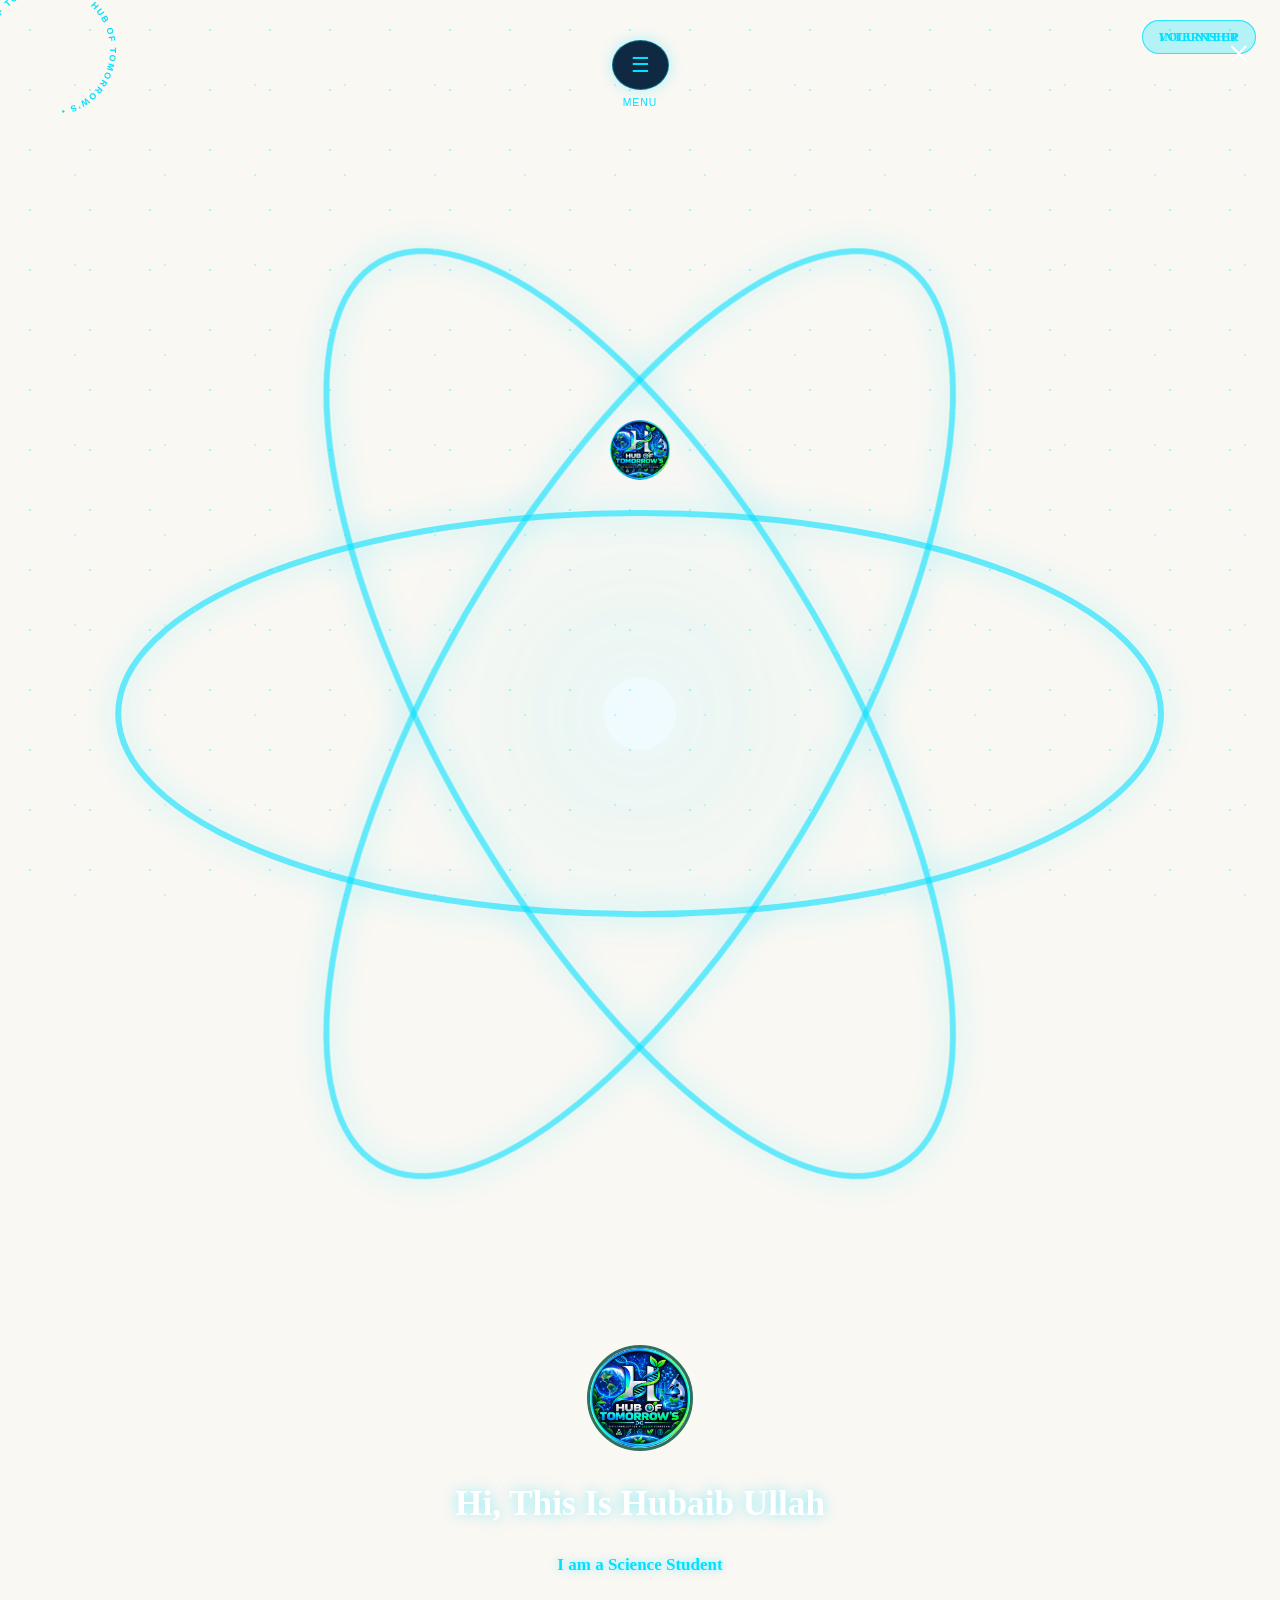
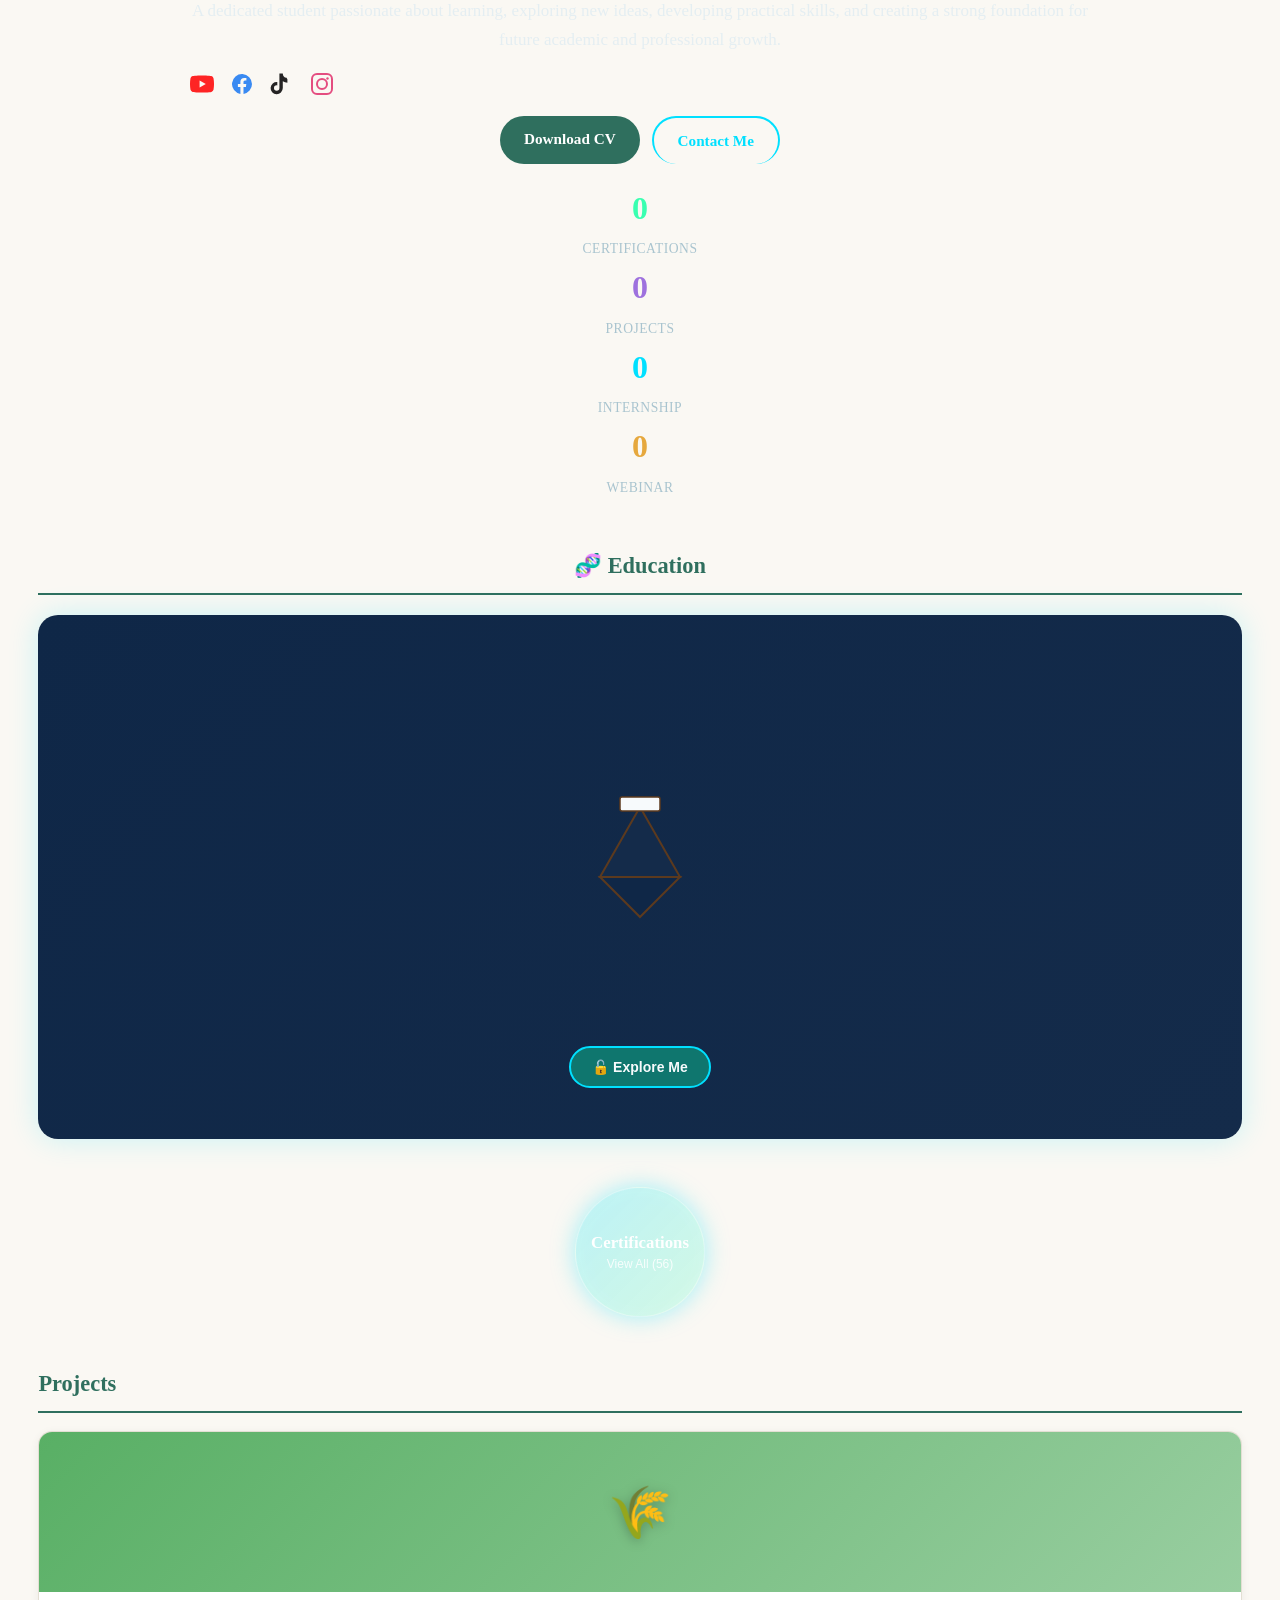
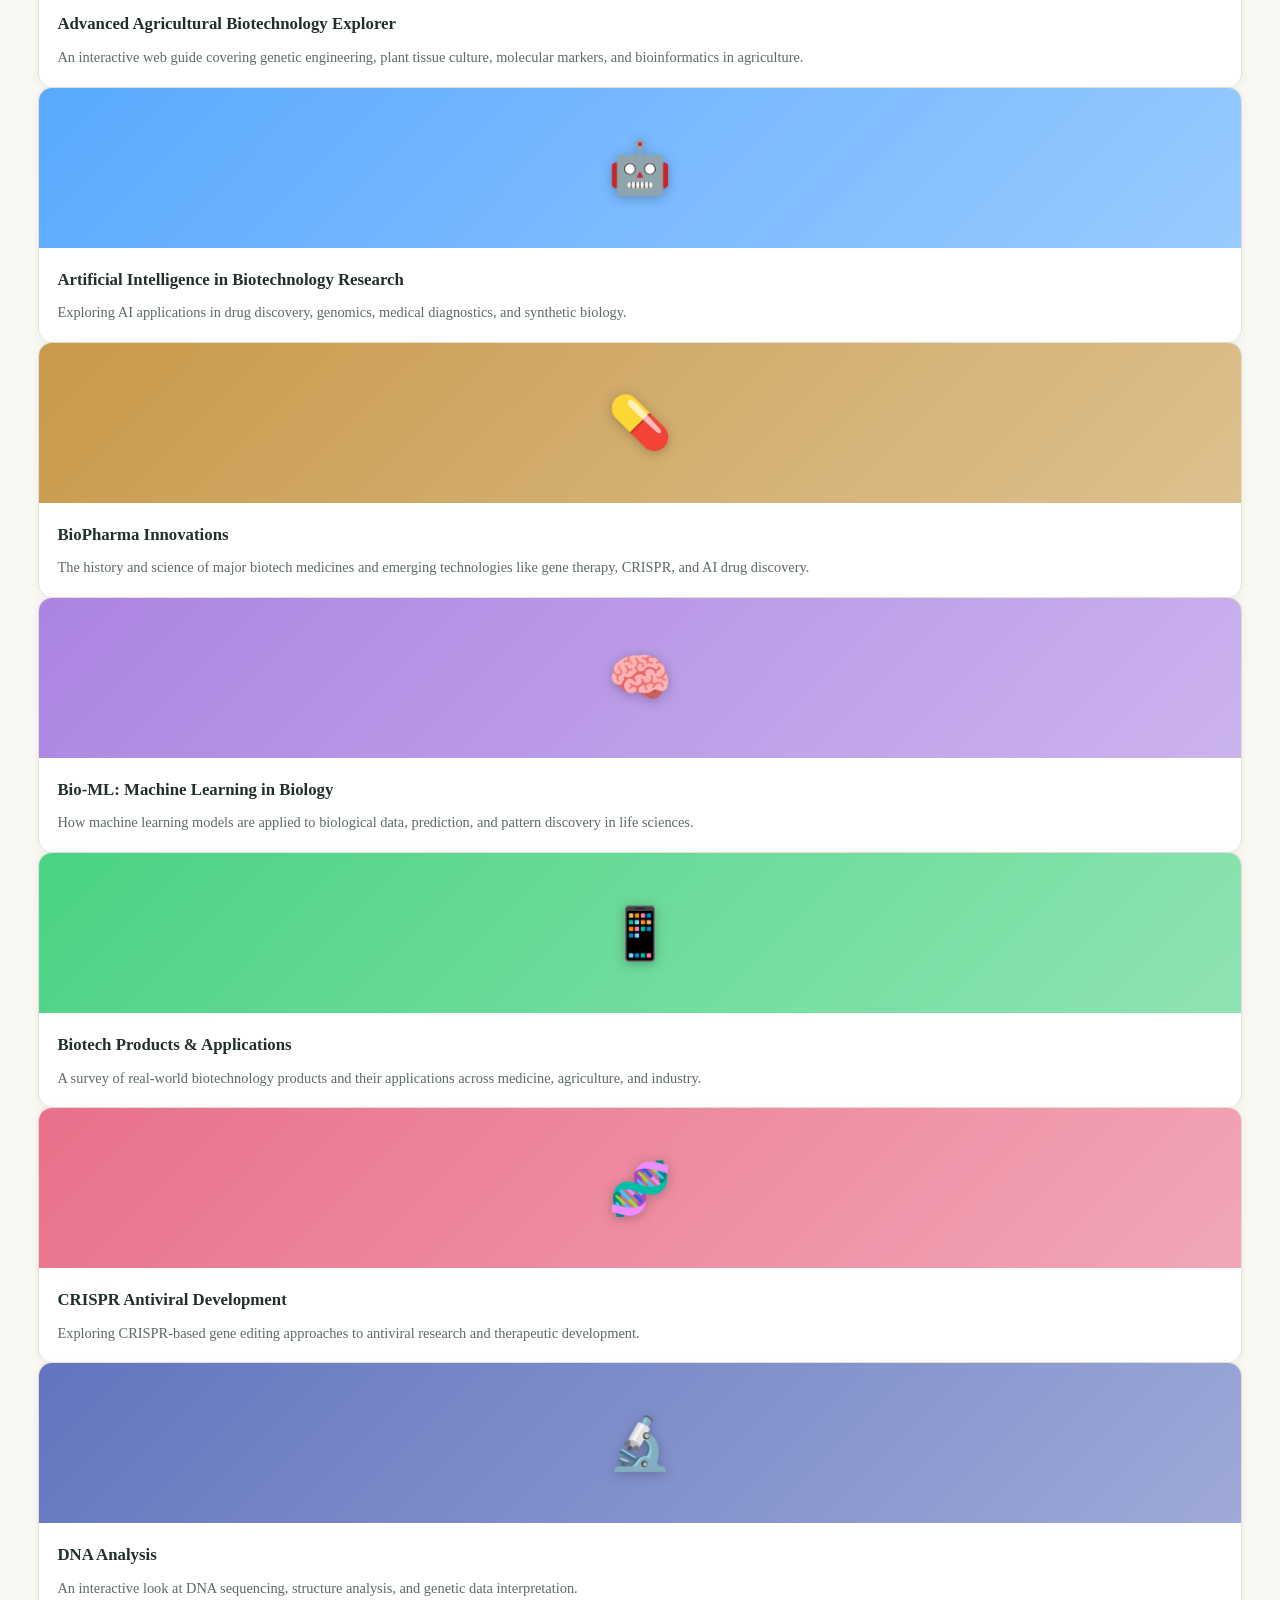
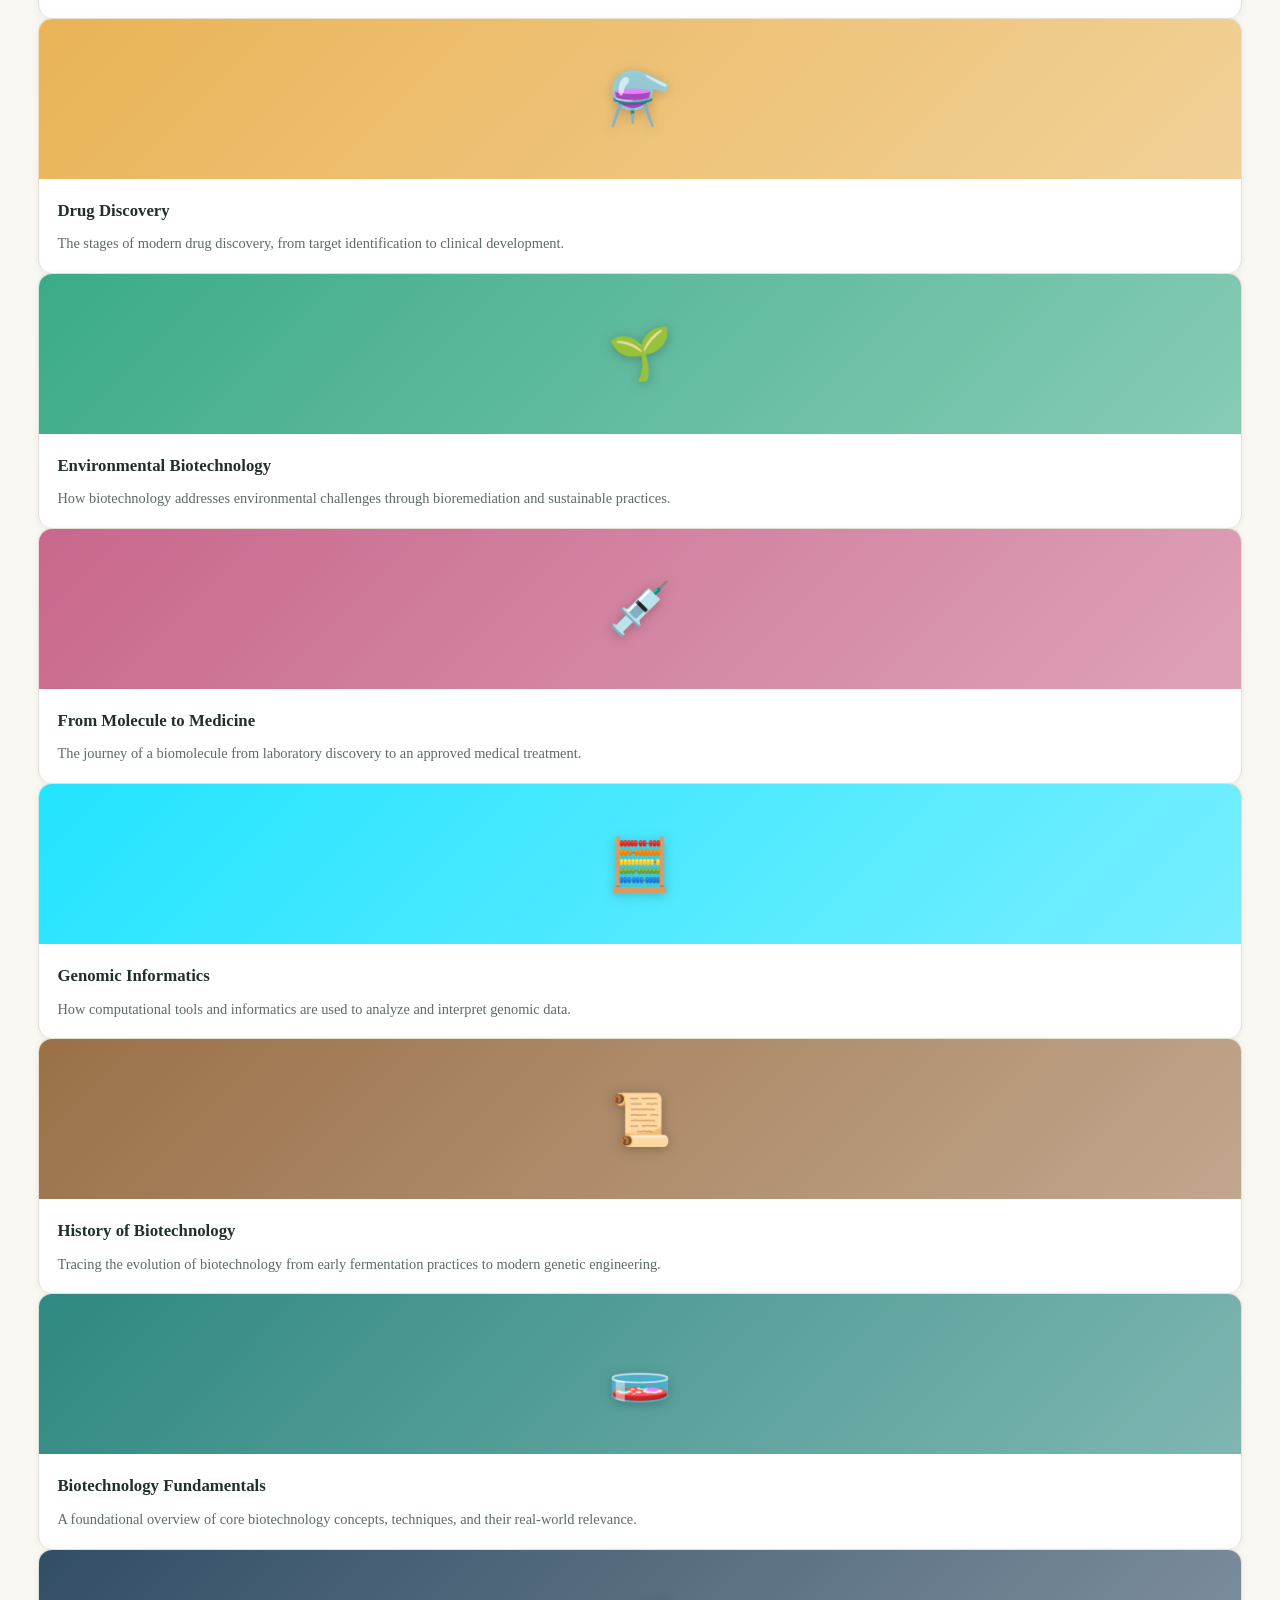
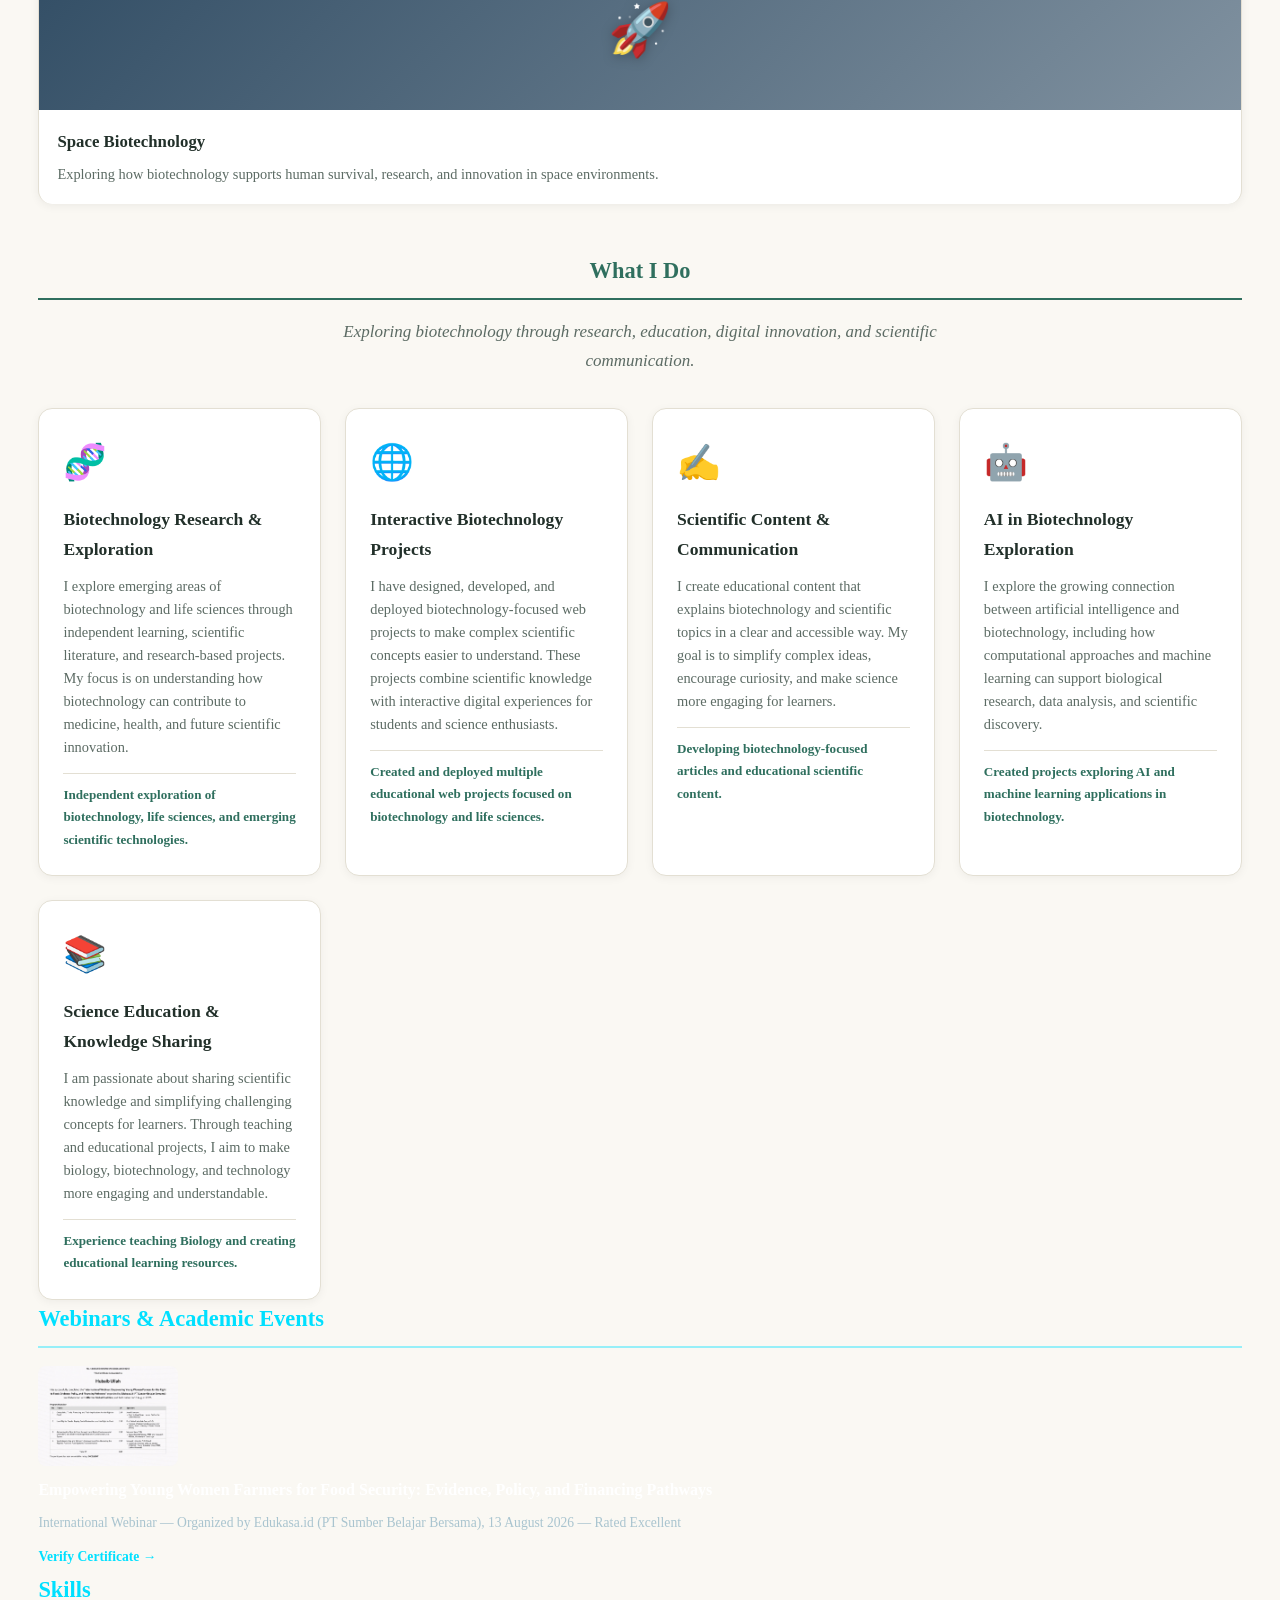
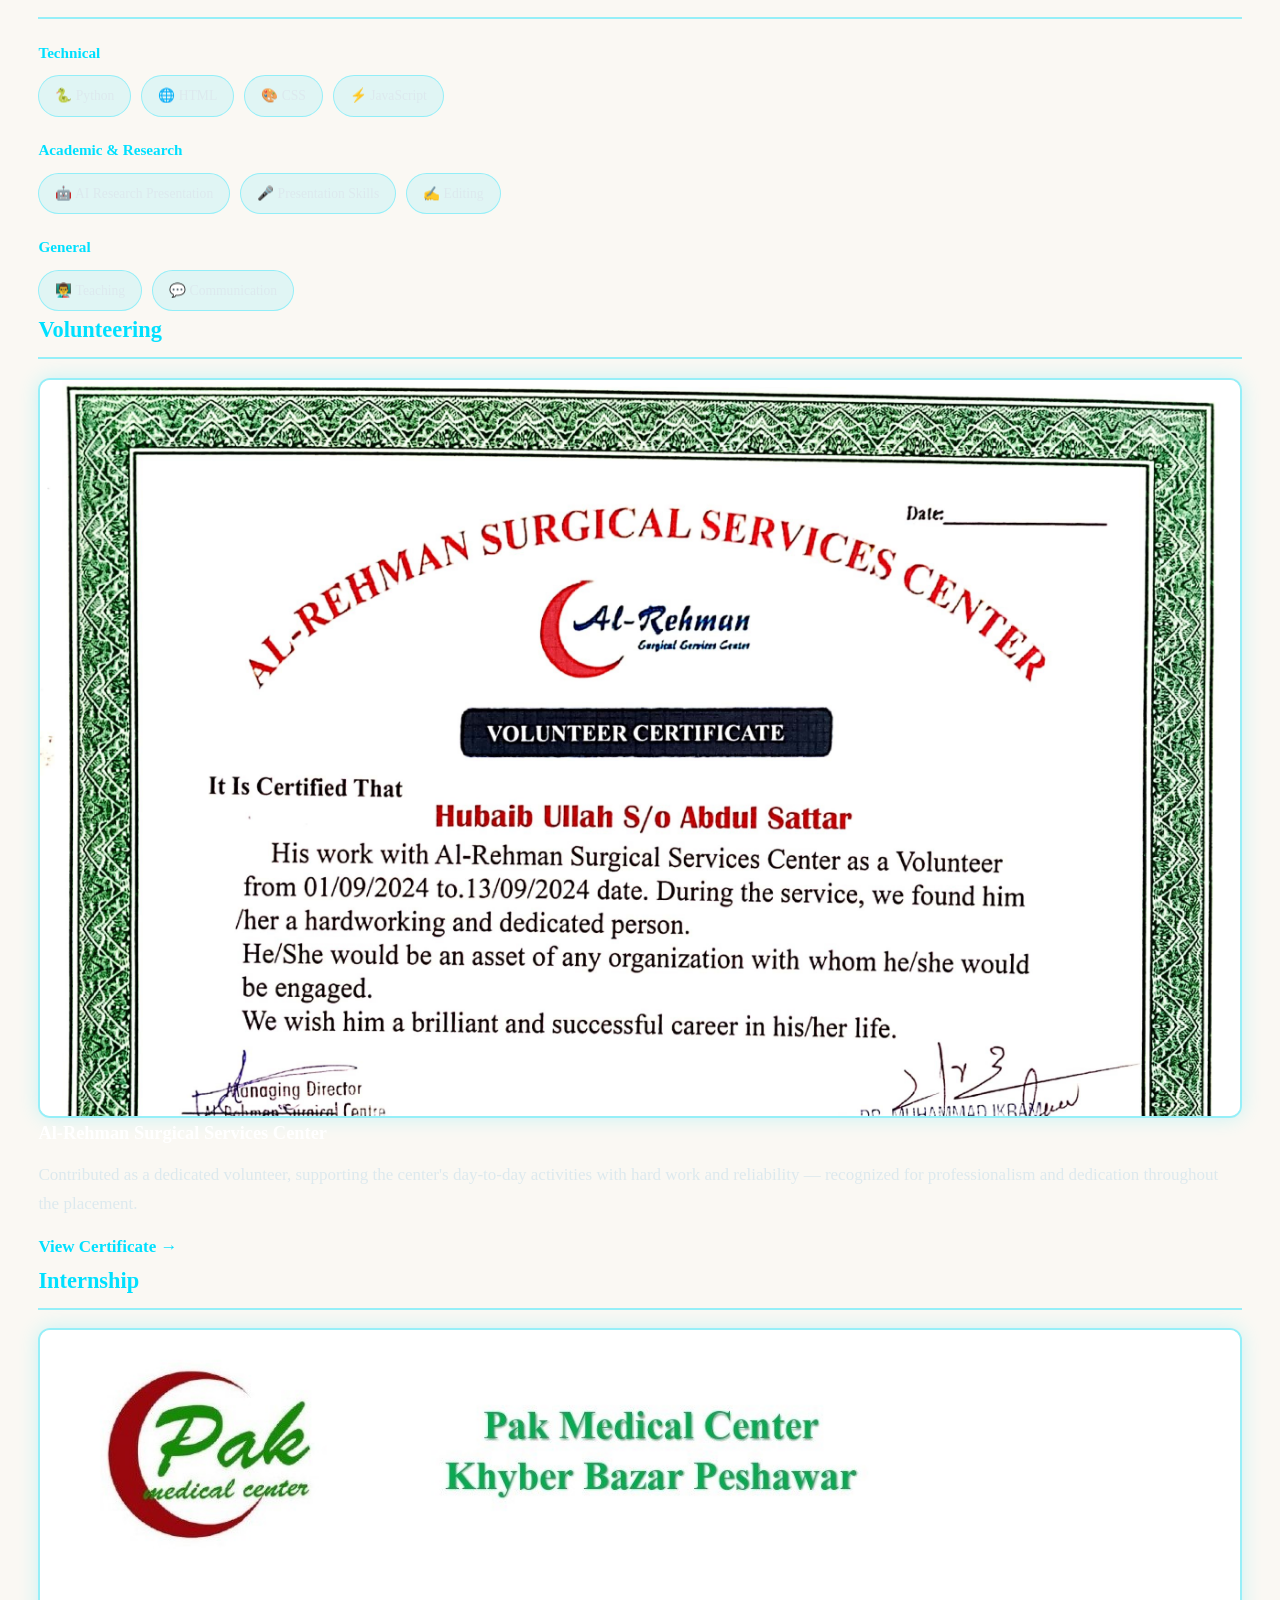
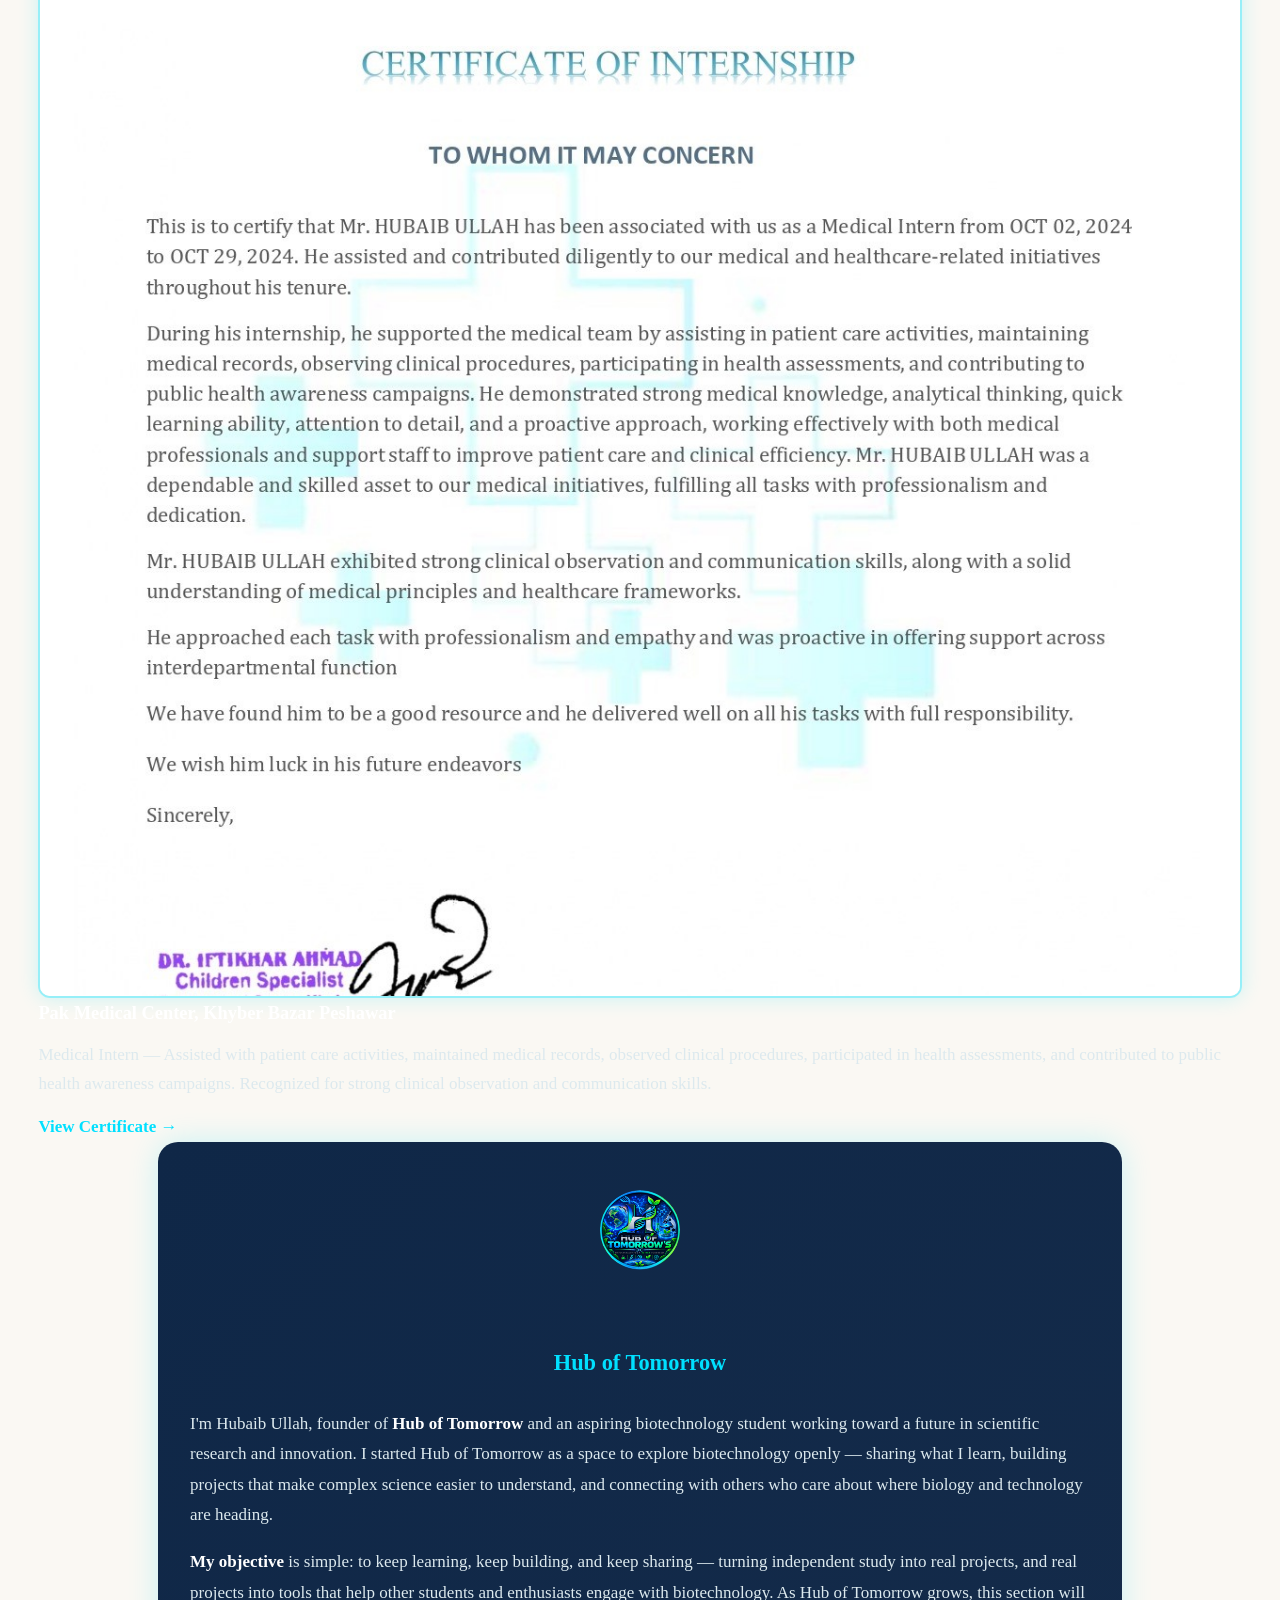
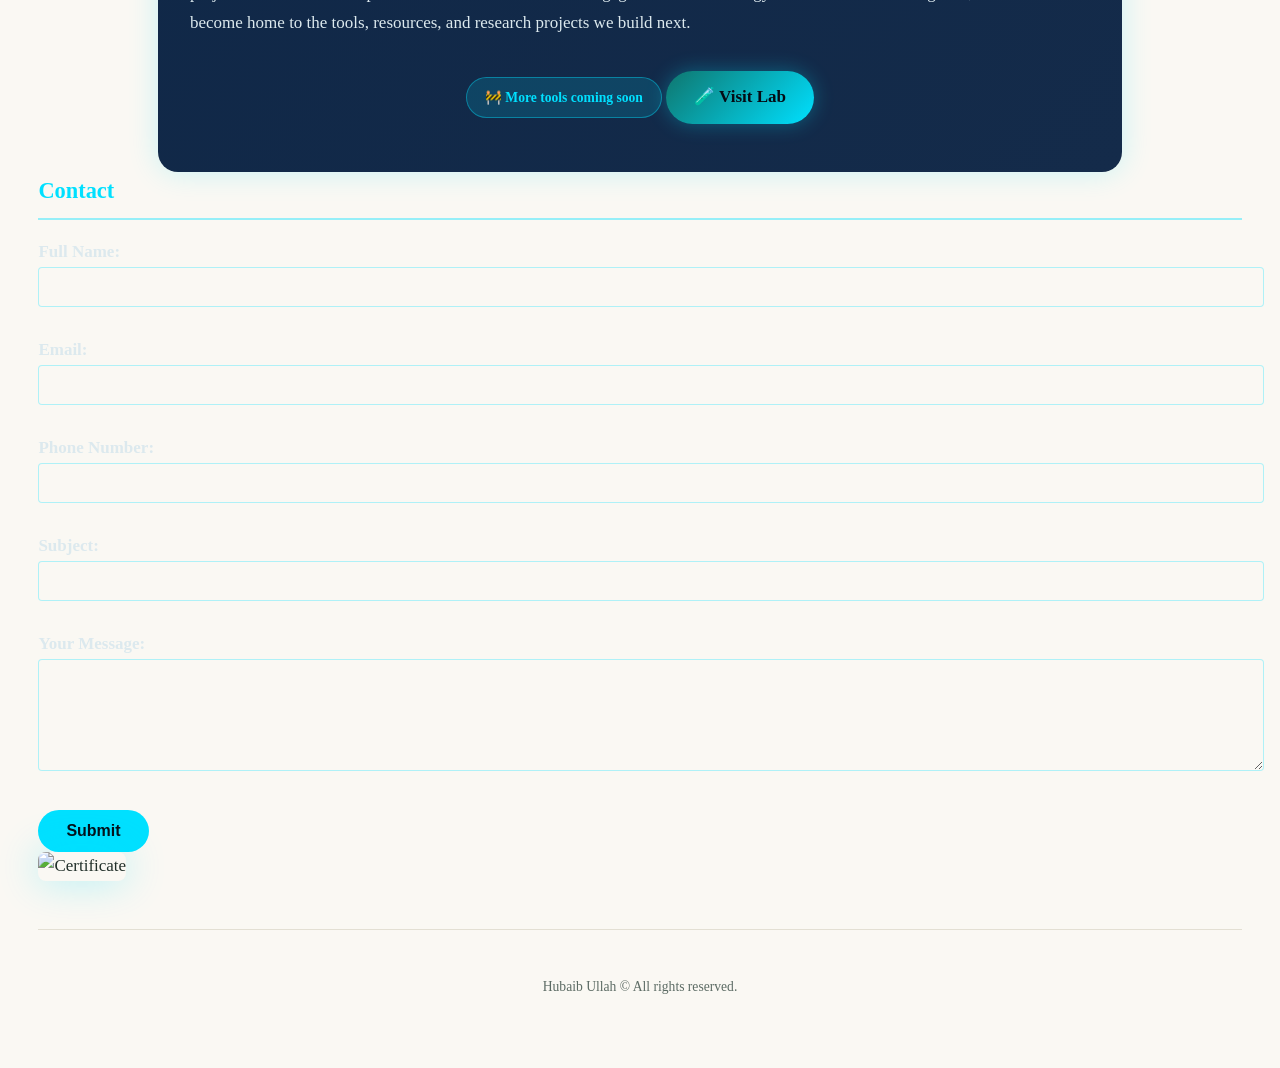
==== commit d2b7a101: "Update index.html" ====
--- a/index.html
+++ b/index.html
@@ -2,1419 +2,631 @@
 <html lang="en">
 <head>
   <meta charset="UTF-8">
-  <meta name="viewport" content="width=device-width, initial-scale=1.0">
   <title>Hubaib Ullah</title>
   <link rel="stylesheet" href="style.css">
 </head>
-
 <body>
-
-  <!-- =====================================================
-       NAVIGATION
-  ====================================================== -->
-
   <nav class="navbar">
     <div class="radial-menu-wrap">
-
       <div class="nav-toggle-group">
-        <button id="navToggle" class="nav-toggle" type="button">☰</button>
+        <button id="navToggle" class="nav-toggle">☰</button>
         <span class="nav-menu-label">Menu</span>
       </div>
-
       <div class="nav-links radial" id="navLinks">
-
-        <a href="#" class="nav-orb orb-c1"
-           style="--x:-140px;--y:0px;"
-           title="Home">🏠</a>
-
-        <a href="#education-section" class="nav-orb orb-c2"
-           style="--x:-133px;--y:43px;"
-           title="Education">🎓</a>
-
-        <a href="#certifications-section" class="nav-orb orb-c3"
-           style="--x:-113px;--y:82px;"
-           title="Certifications">📜</a>
-
-        <a href="#projects-section" class="nav-orb orb-c4"
-           style="--x:-82px;--y:113px;"
-           title="Projects">🔬</a>
-
-        <a href="#whatido-section" class="nav-orb orb-c5"
-           style="--x:-43px;--y:133px;"
-           title="What I Do">🧪</a>
-
-        <a href="#hub-section" class="nav-orb orb-c6"
-           style="--x:0px;--y:140px;"
-           title="Hub of Tomorrow">🚀</a>
-
-        <a href="#webinars-section" class="nav-orb orb-c7"
-           style="--x:43px;--y:133px;"
-           title="Webinars">🎤</a>
-
-        <a href="#skills-section" class="nav-orb orb-c8"
-           style="--x:82px;--y:113px;"
-           title="Skills">🛠️</a>
-
-        <a href="#volunteering-section" class="nav-orb orb-c9"
-           style="--x:113px;--y:82px;"
-           title="Volunteering">🤝</a>
-
-        <a href="#internship-section" class="nav-orb orb-c10"
-           style="--x:133px;--y:43px;"
-           title="Internship">🏥</a>
-
-        <a href="#contact-form" class="nav-orb orb-c11"
-           style="--x:140px;--y:0px;"
-           title="Contact">✉️</a>
-
+        <a href="#" class="nav-orb orb-c1" style="--x:-140px;--y:0px;" title="Home">🏠</a>
+        <a href="#education-section" class="nav-orb orb-c2" style="--x:-133px;--y:43px;" title="Education">🎓</a>
+        <a href="#certifications-section" class="nav-orb orb-c3" style="--x:-113px;--y:82px;" title="Certifications">📜</a>
+        <a href="#projects-section" class="nav-orb orb-c4" style="--x:-82px;--y:113px;" title="Projects">🔬</a>
+        <a href="#whatido-section" class="nav-orb orb-c5" style="--x:-43px;--y:133px;" title="What I Do">🧪</a>
+        <a href="#hub-section" class="nav-orb orb-c6" style="--x:0px;--y:140px;" title="Hub of Tomorrow">🚀</a>
+        <a href="#webinars-section" class="nav-orb orb-c7" style="--x:43px;--y:133px;" title="Webinars">🎤</a>
+        <a href="#skills-section" class="nav-orb orb-c8" style="--x:82px;--y:113px;" title="Skills">🛠️</a>
+        <a href="#volunteering-section" class="nav-orb orb-c9" style="--x:113px;--y:82px;" title="Volunteering">🤝</a>
+        <a href="#internship-section" class="nav-orb orb-c10" style="--x:133px;--y:43px;" title="Internship">🏥</a>
+        <a href="#contact-form" class="nav-orb orb-c11" style="--x:140px;--y:0px;" title="Contact">✉️</a>
       </div>
     </div>
   </nav>
 
-
-  <!-- =====================================================
-       HERO SECTION
-  ====================================================== -->
-
   <div class="hero">
-
     <div class="dna-bg"></div>
     <div class="city-lights"></div>
-
     <div class="atom-glow">
       <svg viewBox="0 0 300 300" class="atom-svg">
-        <circle
-          cx="150"
-          cy="150"
-          r="9"
-          fill="#DDEFFF"
-          class="atom-core"
-        />
-
-        <ellipse
-          cx="150"
-          cy="150"
-          rx="130"
-          ry="50"
-          fill="none"
-          stroke="#00E0FF"
-          stroke-width="1.5"
-          class="orbit-ring"
-          transform="rotate(0 150 150)"
-        />
-
-        <ellipse
-          cx="150"
-          cy="150"
-          rx="130"
-          ry="50"
-          fill="none"
-          stroke="#00E0FF"
-          stroke-width="1.5"
-          class="orbit-ring"
-          transform="rotate(60 150 150)"
-        />
-
-        <ellipse
-          cx="150"
-          cy="150"
-          rx="130"
-          ry="50"
-          fill="none"
-          stroke="#00E0FF"
-          stroke-width="1.5"
-          class="orbit-ring"
-          transform="rotate(120 150 150)"
-        />
+        <circle cx="150" cy="150" r="9" fill="#DDEFFF" class="atom-core"/>
+        <ellipse cx="150" cy="150" rx="130" ry="50" fill="none" stroke="#00E0FF" stroke-width="1.5" class="orbit-ring" transform="rotate(0 150 150)"/>
+        <ellipse cx="150" cy="150" rx="130" ry="50" fill="none" stroke="#00E0FF" stroke-width="1.5" class="orbit-ring" transform="rotate(60 150 150)"/>
+        <ellipse cx="150" cy="150" rx="130" ry="50" fill="none" stroke="#00E0FF" stroke-width="1.5" class="orbit-ring" transform="rotate(120 150 150)"/>
       </svg>
     </div>
-
-
     <header class="site-header">
       <div class="logo-wrap">
-
         <svg viewBox="0 0 200 200" class="logo-text-ring">
           <defs>
-            <path
-              id="logoCirclePath"
-              d="M 100,100
-                 m -75,0
-                 a 75,75 0 1,1 150,0
-                 a 75,75 0 1,1 -150,0"
-            />
+            <path id="logoCirclePath" d="M 100, 100 m -75, 0 a 75,75 0 1,1 150,0 a 75,75 0 1,1 -150,0"/>
           </defs>
-
           <text class="logo-ring-text">
-            <textPath
-              href="#logoCirclePath"
-              startOffset="0%"
-            >
-              HUB OF TOMORROW'S • HUB OF TOMORROW'S •
-            </textPath>
+            <textPath href="#logoCirclePath" startOffset="0%">HUB OF TOMORROW'S • HUB OF TOMORROW'S •</textPath>
           </text>
         </svg>
-
-        <img
-          src="assets/images/logo.png"
-          alt="Hub of Tomorrow's Logo"
-          class="logo-img"
-        >
-
+        <img src="assets/images/logo.png" alt="Hub of Tomorrow's Logo" class="logo-img">
       </div>
     </header>
-
-
     <div class="profile-row">
-      <img
-        src="assets/images/profile.png"
-        alt="Hubaib Ullah"
-        class="profile-img"
-      >
-    </div>
-
-
+      <img src="assets/images/profile.png" alt="Hubaib Ullah" class="profile-img">
+    </div>
     <h1>Hi, This Is Hubaib Ullah</h1>
-
-    <p class="animated-role">
-      <strong>
-        I am <span id="roleText">a Science Student</span>
-      </strong>
+    <p class="animated-role"><strong>I am <span id="roleText">a Science Student</span></strong></p>
+    <p>A dedicated student passionate about learning, exploring new ideas, developing practical skills, and creating a strong foundation for future academic and professional growth.</p>
+
+    <p class="social-links">
+      <a href="https://www.youtube.com/@HubOftomorrows" target="_blank" title="YouTube">
+        <svg width="24" height="24" viewBox="0 0 24 24" fill="#FF0000"><path d="M23.5 6.2a3 3 0 0 0-2.1-2.1C19.5 3.5 12 3.5 12 3.5s-7.5 0-9.4.6A3 3 0 0 0 .5 6.2 31 31 0 0 0 0 12a31 31 0 0 0 .5 5.8 3 3 0 0 0 2.1 2.1c1.9.6 9.4.6 9.4.6s7.5 0 9.4-.6a3 3 0 0 0 2.1-2.1A31 31 0 0 0 24 12a31 31 0 0 0-.5-5.8ZM9.6 15.5V8.5L15.8 12Z"/></svg>
+      </a>
+      <a href="https://web.facebook.com/huboftomorrow" target="_blank" title="Facebook">
+        <svg width="24" height="24" viewBox="0 0 24 24" fill="#1877F2"><path d="M22 12a10 10 0 1 0-11.6 9.9v-7H7.9V12h2.5V9.8c0-2.5 1.5-3.9 3.8-3.9 1.1 0 2.2.2 2.2.2v2.5h-1.3c-1.2 0-1.6.8-1.6 1.6V12h2.8l-.4 2.9h-2.4v7A10 10 0 0 0 22 12Z"/></svg>
+      </a>
+      <a href="https://www.tiktok.com/@huboftomorrow0" target="_blank" title="TikTok">
+        <svg width="24" height="24" viewBox="0 0 24 24" fill="#000000"><path d="M16.6 5.8a4.6 4.6 0 0 1-3.8-4.4h-3.4v14.6a2.7 2.7 0 1 1-2.7-2.7c.2 0 .4 0 .6.1V10a6.1 6.1 0 1 0 5.5 6.1V9.2a7.9 7.9 0 0 0 4.6 1.5V7.3a4.6 4.6 0 0 1-.8-1.5Z"/></svg>
+      </a>
+      <a href="https://www.instagram.com/huboftomorrow/" target="_blank" title="Instagram">
+        <svg width="24" height="24" viewBox="0 0 24 24" fill="none" stroke="#E1306C" stroke-width="2">
+          <rect x="2" y="2" width="20" height="20" rx="5"/>
+          <circle cx="12" cy="12" r="5"/>
+          <circle cx="17.5" cy="6.5" r="1.2" fill="#E1306C" stroke="none"/>
+        </svg>
+      </a>
     </p>
 
-    <p>
-      A dedicated student passionate about learning, exploring new ideas,
-      developing practical skills, and creating a strong foundation for
-      future academic and professional growth.
+    <p class="hero-buttons">
+      <a href="assets/documents/cv.pdf" target="_blank" class="btn-pill btn-pill-solid">Download CV</a>
+      <a href="#contact-form" class="btn-pill btn-pill-outline">Contact Me</a>
     </p>
 
-
-    <!-- SOCIAL LINKS -->
-
-    <p class="social-links">
-
-      <a
-        href="https://www.youtube.com/@HubOftomorrows"
-        target="_blank"
-        rel="noopener noreferrer"
-        title="YouTube"
-      >
-        <svg
-          width="24"
-          height="24"
-          viewBox="0 0 24 24"
-          fill="#FF0000"
-        >
-          <path d="M23.5 6.2a3 3 0 0 0-2.1-2.1C19.5 3.5 12 3.5 12 3.5s-7.5 0-9.4.6A3 3 0 0 0 .5 6.2 31 31 0 0 0 0 12a31 31 0 0 0 .5 5.8 3 3 0 0 0 2.1 2.1c1.9.6 9.4.6 9.4.6s7.5 0 9.4-.6a3 3 0 0 0 2.1-2.1A31 31 0 0 0 24 12a31 31 0 0 0-.5-5.8ZM9.6 15.5V8.5L15.8 12Z"/>
-        </svg>
-      </a>
-
-
-      <a
-        href="https://web.facebook.com/huboftomorrow"
-        target="_blank"
-        rel="noopener noreferrer"
-        title="Facebook"
-      >
-        <svg
-          width="24"
-          height="24"
-          viewBox="0 0 24 24"
-          fill="#1877F2"
-        >
-          <path d="M22 12a10 10 0 1 0-11.6 9.9v-7H7.9V12h2.5V9.8c0-2.5 1.5-3.9 3.8-3.9 1.1 0 2.2.2 2.2.2v2.5h-1.3c-1.2 0-1.6.8-1.6 1.6V12h2.8l-.4 2.9h-2.4v7A10 10 0 0 0 22 12Z"/>
-        </svg>
-      </a>
-
-
-      <a
-        href="https://www.tiktok.com/@huboftomorrow0"
-        target="_blank"
-        rel="noopener noreferrer"
-        title="TikTok"
-      >
-        <svg
-          width="24"
-          height="24"
-          viewBox="0 0 24 24"
-          fill="#000000"
-        >
-          <path d="M16.6 5.8a4.6 4.6 0 0 1-3.8-4.4h-3.4v14.6a2.7 2.7 0 1 1-2.7-2.7c.2 0 .4 0 .6.1V10a6.1 6.1 0 1 0 5.5 6.1V9.2a7.9 7.9 0 0 0 4.6 1.5V7.3a4.6 4.6 0 0 1-.8-1.5Z"/>
-        </svg>
-      </a>
-
-
-      <a
-        href="https://www.instagram.com/huboftomorrow/"
-        target="_blank"
-        rel="noopener noreferrer"
-        title="Instagram"
-      >
-        <svg
-          width="24"
-          height="24"
-          viewBox="0 0 24 24"
-          fill="none"
-          stroke="#E1306C"
-          stroke-width="2"
-        >
-          <rect
-            x="2"
-            y="2"
-            width="20"
-            height="20"
-            rx="5"
-          />
-
-          <circle
-            cx="12"
-            cy="12"
-            r="5"
-          />
-
-          <circle
-            cx="17.5"
-            cy="6.5"
-            r="1.2"
-            fill="#E1306C"
-            stroke="none"
-          />
-        </svg>
-      </a>
-
-    </p>
-
-
-    <!-- HERO BUTTONS -->
-
-    <p class="hero-buttons">
-
-      <a
-        href="assets/documents/cv.pdf"
-        target="_blank"
-        rel="noopener noreferrer"
-        class="btn-pill btn-pill-solid"
-      >
-        Download CV
-      </a>
-
-      <a
-        href="#contact-form"
-        class="btn-pill btn-pill-outline"
-      >
-        Contact Me
-      </a>
-
-    </p>
-
-
-    <!-- STATS -->
-
     <div class="stats-row">
-
       <div class="stat-item">
-        <span
-          class="stat-number stat-teal"
-          data-target="56"
-        >
-          0
-        </span>
-
-        <span class="stat-label">
-          Certifications
-        </span>
-      </div>
-
-
+        <span class="stat-number stat-teal" data-target="56">0</span>
+        <span class="stat-label">Certifications</span>
+      </div>
       <div class="stat-item">
-        <span
-          class="stat-number stat-plum"
-          data-target="14"
-        >
-          0
-        </span>
-
-        <span class="stat-label">
-          Projects
-        </span>
-      </div>
-
-
+        <span class="stat-number stat-plum" data-target="14">0</span>
+        <span class="stat-label">Projects</span>
+      </div>
       <div class="stat-item">
-        <span
-          class="stat-number stat-blue"
-          data-target="1"
-        >
-          0
-        </span>
-
-        <span class="stat-label">
-          Internship
-        </span>
-      </div>
-
-
+        <span class="stat-number stat-blue" data-target="1">0</span>
+        <span class="stat-label">Internship</span>
+      </div>
       <div class="stat-item">
-        <span
-          class="stat-number stat-gold"
-          data-target="1"
-        >
-          0
-        </span>
-
-        <span class="stat-label">
-          Webinar
-        </span>
-      </div>
-
-    </div>
-
-  </div>
-
-
-  <!-- =====================================================
-       EDUCATION SECTION
-  ====================================================== -->
-
-  <div
-    class="reveal"
-    id="education-section"
-  >
-
-    <h2
-      style="text-align:center;"
-      class="edu-heading"
-    >
-      🧬 Education
-    </h2>
-
-
+        <span class="stat-number stat-gold" data-target="1">0</span>
+        <span class="stat-label">Webinar</span>
+      </div>
+    </div>
+  </div>
+
+  <div class="reveal" id="education-section">
+    <h2 style="text-align:center;" class="edu-heading">🧬 Education</h2>
     <div class="edu-svg-wrap">
-
-      <svg
-        viewBox="0 0 900 460"
-        class="edu-svg"
-      >
-
-        <!-- CLOSED REHAL -->
-
+      <svg viewBox="0 0 900 460" class="edu-svg">
         <g id="rehalClosed">
-
-          <path
-            d="M410,230 L450,160 L490,230 Z"
-            fill="#142B4A"
-            stroke="#5C3A1E"
-            stroke-width="2"
-          />
-
-          <path
-            d="M410,230 L490,230 L450,270 Z"
-            fill="#0F2747"
-            stroke="#5C3A1E"
-            stroke-width="2"
-          />
-
-          <rect
-            x="430"
-            y="150"
-            width="40"
-            height="14"
-            rx="2"
-            fill="#F7FAFC"
-            stroke="#5C3A1E"
-            stroke-width="1.5"
-          />
-
+          <path d="M410,230 L450,160 L490,230 Z" fill="#142B4A" stroke="#5C3A1E" stroke-width="2"/>
+          <path d="M410,230 L490,230 L450,270 Z" fill="#0F2747" stroke="#5C3A1E" stroke-width="2"/>
+          <rect x="430" y="150" width="40" height="14" rx="2" fill="#F7FAFC" stroke="#5C3A1E" stroke-width="1.5"/>
         </g>
 
-
-        <!-- OPEN REHAL -->
-
-        <g
-          id="rehalOpen"
-          style="display:none;"
-        >
-
-          <path
-            d="M370,380 L450,300 L530,380"
-            fill="none"
-            stroke="#142B4A"
-            stroke-width="14"
-            stroke-linecap="round"
-          />
-
-          <path
-            d="M370,300 L450,380 L530,300"
-            fill="none"
-            stroke="#0F2747"
-            stroke-width="14"
-            stroke-linecap="round"
-          />
-
-          <rect
-            x="420"
-            y="290"
-            width="60"
-            height="16"
-            rx="4"
-            fill="#5C3A1E"
-          />
-
-
-          <!-- OPEN BOOK -->
-
-          <path
-            d="M450,230 L370,255 L370,290 L450,270 Z"
-            fill="#F7FAFC"
-            stroke="#5C3A1E"
-            stroke-width="2"
-          />
-
-          <path
-            d="M450,230 L530,255 L530,290 L450,270 Z"
-            fill="#DDF4F1"
-            stroke="#5C3A1E"
-            stroke-width="2"
-          />
-
-          <path
-            d="M390,260 L430,250
-               M390,270 L430,262
-               M390,280 L430,272"
-            stroke="#B8A88A"
-            stroke-width="1.5"
-          />
-
-          <path
-            d="M470,250 L510,260
-               M470,262 L510,270
-               M470,272 L510,280"
-            stroke="#B8A88A"
-            stroke-width="1.5"
-          />
-
-          <text
-            x="450"
-            y="248"
-            text-anchor="middle"
-            class="ilm-text"
-          >
-            علم
-          </text>
-
-
-          <!-- RAYS -->
+        <g id="rehalOpen" style="display:none;">
+          <path d="M370,380 L450,300 L530,380" fill="none" stroke="#142B4A" stroke-width="14" stroke-linecap="round"/>
+          <path d="M370,300 L450,380 L530,300" fill="none" stroke="#0F2747" stroke-width="14" stroke-linecap="round"/>
+          <rect x="420" y="290" width="60" height="16" rx="4" fill="#5C3A1E"/>
+
+          <path d="M450,230 L370,255 L370,290 L450,270 Z" fill="#F7FAFC" stroke="#5C3A1E" stroke-width="2"/>
+          <path d="M450,230 L530,255 L530,290 L450,270 Z" fill="#DDF4F1" stroke="#5C3A1E" stroke-width="2"/>
+          <path d="M390,260 L430,250 M390,270 L430,262 M390,280 L430,272" stroke="#B8A88A" stroke-width="1.5"/>
+          <path d="M470,250 L510,260 M470,262 L510,270 M470,272 L510,280" stroke="#B8A88A" stroke-width="1.5"/>
+          <text x="450" y="248" text-anchor="middle" class="ilm-text">علم</text>
 
           <g class="ray-group">
-
-            <line
-              x1="450"
-              y1="230"
-              x2="420"
-              y2="180"
-              class="ray"
-            />
-
-            <line
-              x1="450"
-              y1="230"
-              x2="450"
-              y2="170"
-              class="ray"
-            />
-
-            <line
-              x1="450"
-              y1="230"
-              x2="480"
-              y2="180"
-              class="ray"
-            />
-
-            <line
-              x1="450"
-              y1="230"
-              x2="400"
-              y2="200"
-              class="ray"
-            />
-
-            <line
-              x1="450"
-              y1="230"
-              x2="500"
-              y2="200"
-              class="ray"
-            />
-
+            <line x1="450" y1="230" x2="420" y2="180" class="ray"/>
+            <line x1="450" y1="230" x2="450" y2="170" class="ray"/>
+            <line x1="450" y1="230" x2="480" y2="180" class="ray"/>
+            <line x1="450" y1="230" x2="400" y2="200" class="ray"/>
+            <line x1="450" y1="230" x2="500" y2="200" class="ray"/>
           </g>
 
-
-          <!-- LEFT CONNECTION -->
-
-          <path
-            class="link-path link-left"
-            d="M400,255
-               C300,240 220,260 170,280"
-            fill="none"
-          />
-
-
-          <!-- COMPUTER -->
+          <path class="link-path link-left" d="M400,255 C300,240 220,260 170,280" fill="none"/>
 
           <g transform="translate(90,220)">
-
-            <rect
-              x="0"
-              y="0"
-              width="130"
-              height="80"
-              rx="6"
-              fill="#2A2F38"
-              stroke="#00E0FF"
-              stroke-width="2"
-            />
-
-            <rect
-              x="8"
-              y="8"
-              width="114"
-              height="60"
-              rx="3"
-              fill="#0B1622"
-            />
-
-            <text
-              x="65"
-              y="42"
-              text-anchor="middle"
-              class="flash-text"
-            >
-              Pre-Medical
-            </text>
-
-            <text
-              x="65"
-              y="58"
-              text-anchor="middle"
-              class="flash-text"
-            >
-              Sciences
-            </text>
-
-            <rect
-              x="55"
-              y="80"
-              width="20"
-              height="14"
-              fill="#5C6B74"
-            />
-
-            <rect
-              x="25"
-              y="94"
-              width="80"
-              height="10"
-              rx="2"
-              fill="#3C4550"
-            />
-
-            <rect
-              x="15"
-              y="110"
-              width="100"
-              height="14"
-              rx="3"
-              fill="#232830"
-              stroke="#00E0FF"
-              stroke-width="1"
-            />
-
-            <circle
-              cx="125"
-              cy="118"
-              r="6"
-              fill="#232830"
-              stroke="#00E0FF"
-              stroke-width="1"
-            />
-
+            <rect x="0" y="0" width="130" height="80" rx="6" fill="#2A2F38" stroke="#00E0FF" stroke-width="2"/>
+            <rect x="8" y="8" width="114" height="60" rx="3" fill="#0B1622"/>
+            <text x="65" y="42" text-anchor="middle" class="flash-text">Pre-Medical</text>
+            <text x="65" y="58" text-anchor="middle" class="flash-text">Sciences</text>
+            <rect x="55" y="80" width="20" height="14" fill="#5C6B74"/>
+            <rect x="25" y="94" width="80" height="10" rx="2" fill="#3C4550"/>
+            <rect x="15" y="110" width="100" height="14" rx="3" fill="#232830" stroke="#00E0FF" stroke-width="1"/>
+            <circle cx="125" cy="118" r="6" fill="#232830" stroke="#00E0FF" stroke-width="1"/>
           </g>
 
-
-          <!-- RIGHT CONNECTION -->
-
-          <path
-            class="link-path link-right"
-            d="M500,255
-               C620,235 700,255 760,280"
-            fill="none"
-          />
-
-
-          <!-- COLLEGE LEAF -->
-
+          <path class="link-path link-right" d="M500,255 C620,235 700,255 760,280" fill="none"/>
           <g transform="translate(700,230)">
-
-            <path
-              d="M60,0
-                 C110,20 110,80 60,110
-                 C10,80 10,20 60,0 Z"
-              class="leaf-shape"
-              fill="#0F766E"
-              stroke="#0F2747"
-              stroke-width="2"
-            />
-
-            <line
-              x1="60"
-              y1="5"
-              x2="60"
-              y2="105"
-              stroke="#0F2747"
-              stroke-width="2"
-            />
-
-            <rect
-              x="-10"
-              y="128"
-              width="140"
-              height="46"
-              rx="20"
-              fill="#F7FAFC"
-              stroke="#0F2747"
-              stroke-width="2"
-            />
-
-            <text
-              x="60"
-              y="148"
-              text-anchor="middle"
-              class="leaf-label"
-            >
-              Government
-            </text>
-
-            <text
-              x="60"
-              y="166"
-              text-anchor="middle"
-              class="leaf-label"
-            >
-              College Peshawar
-            </text>
-
+            <path d="M60,0 C110,20 110,80 60,110 C10,80 10,20 60,0 Z" class="leaf-shape" fill="#0F766E" stroke="#0F2747" stroke-width="2"/>
+            <line x1="60" y1="5" x2="60" y2="105" stroke="#0F2747" stroke-width="2"/>
+            <rect x="-10" y="128" width="140" height="46" rx="20" fill="#F7FAFC" stroke="#0F2747" stroke-width="2"/>
+            <text x="60" y="148" text-anchor="middle" class="leaf-label">Government</text>
+            <text x="60" y="166" text-anchor="middle" class="leaf-label">College Peshawar</text>
           </g>
-
         </g>
 
-
-        <!-- EXPLORE BUTTON -->
-
         <g id="rehalToggleGroup">
-
-          <rect
-            id="rehalToggle"
-            x="380"
-            y="400"
-            width="140"
-            height="40"
-            rx="20"
-            class="explore-btn-rect"
-          />
-
-          <text
-            id="rehalToggleLabel"
-            x="450"
-            y="425"
-            text-anchor="middle"
-            class="explore-btn-label"
-            pointer-events="none"
-          >
-            🔓 Explore Me
-          </text>
-
+          <rect id="rehalToggle" x="380" y="400" width="140" height="40" rx="20" class="explore-btn-rect"/>
+          <text id="rehalToggleLabel" x="450" y="425" text-anchor="middle" class="explore-btn-label" pointer-events="none">🔓 Explore Me</text>
         </g>
-
       </svg>
-
-    </div>
-
-  </div>
-    <!-- =====================================================
-       CERTIFICATIONS SECTION
-  ====================================================== -->
-
-  <section
-    id="certifications-section"
-    class="reveal certifications-section"
-  >
-
-    <div class="section-heading">
-      <span class="section-icon">🧬</span>
-      <h2>Certifications</h2>
-      <p>
-        A collection of certificates, courses, and learning experiences
-        completed during my independent learning journey.
-      </p>
-    </div>
-
-
-    <div class="certification-summary">
-
-      <div class="certification-count-card">
-        <span class="certification-count">56</span>
-        <span class="certification-count-label">
-          Total Certifications
-        </span>
-      </div>
-
-      <button
-        type="button"
-        id="viewAllCertificatesBtn"
-        class="btn-pill btn-pill-solid"
-      >
-        View All (56)
+    </div>
+  </div>
+
+  <div id="certifications-section">
+    <div class="circle-btn-wrap">
+      <button id="certToggle" class="circle-btn">
+        <span class="circle-btn-title">Certifications</span>
+        <span class="circle-btn-sub">View All (56)</span>
       </button>
-
-    </div>
-
-
-    <div
-      id="certificatesGrid"
-      class="certificates-grid"
-    >
-
-      <!-- Certificates are loaded dynamically by JavaScript -->
-
-    </div>
-
-
-    <div
-      id="certificatesEmptyState"
-      class="empty-state"
-      style="display:none;"
-    >
-      <span>📜</span>
-      <p>No certificates available yet.</p>
-    </div>
-
-  </section>
-
-
-  <!-- =====================================================
-       PROJECTS SECTION
-  ====================================================== -->
-
-  <section
-    id="projects-section"
-    class="reveal projects-section"
-  >
-
-    <div class="section-heading">
-      <span class="section-icon">🔬</span>
-
-      <h2>Projects</h2>
-
-      <p>
-        Practical biotechnology projects, scientific experiments,
-        educational tools, and independent digital creations.
-      </p>
-    </div>
-
-
-    <div
-      id="projectsGrid"
-      class="projects-grid"
-    >
-
-      <!-- Projects are loaded dynamically by JavaScript -->
-
-    </div>
-
-
-    <div
-      id="projectsEmptyState"
-      class="empty-state"
-      style="display:none;"
-    >
-      <span>🧪</span>
-      <p>No projects available yet.</p>
-    </div>
-
-  </section>
-
-
-  <!-- =====================================================
-       RECENTLY ADDED PROJECTS
-       Hidden automatically when no records exist
-  ====================================================== -->
-
-  <section
-    id="new-projects-section"
-    class="reveal info-panel"
-    style="display:none;"
-  >
-
-    <div class="section-heading">
-      <span class="section-icon">🧬</span>
-
-      <h2>Recently Added Projects</h2>
-
-      <p>
-        Explore my latest biotechnology-related projects and experiments.
-      </p>
-    </div>
-
-
-    <div
-      id="dynamicProjectGrid"
-      class="card-grid"
-    ></div>
-
-  </section>
-
-
-  <!-- =====================================================
-       RECENTLY ATTENDED WEBINARS
-       Hidden automatically when no records exist
-  ====================================================== -->
-
-  <section
-    id="new-webinars-section"
-    class="reveal info-panel"
-    style="display:none;"
-  >
-
-    <div class="section-heading">
-      <span class="section-icon">🎤</span>
-
-      <h2>Recently Attended Webinars</h2>
-
-      <p>
-        Webinars and online learning sessions that expanded my knowledge.
-      </p>
-    </div>
-
-
-    <div
-      id="dynamicWebinarGrid"
-      class="card-grid"
-    ></div>
-
-  </section>
-
-
-  <!-- =====================================================
-       NEW VOLUNTEERING ACTIVITIES
-       Hidden automatically when no records exist
-  ====================================================== -->
-
-  <section
-    id="new-volunteering-section"
-    class="reveal info-panel"
-    style="display:none;"
-  >
-
-    <div class="section-heading">
-      <span class="section-icon">🤝</span>
-
-      <h2>New Volunteering Activities</h2>
-
-      <p>
-        Community service and activities through which I contribute to others.
-      </p>
-    </div>
-
-
-    <div
-      id="dynamicVolunteeringGrid"
-      class="card-grid"
-    ></div>
-
-  </section>
-
-
-  <!-- =====================================================
-       RECENT INTERNSHIP
-       Hidden automatically when no records exist
-  ====================================================== -->
-
-  <section
-    id="new-internship-section"
-    class="reveal info-panel"
-    style="display:none;"
-  >
-
-    <div class="section-heading">
-      <span class="section-icon">🏥</span>
-
-      <h2>Recent Internship</h2>
-
-      <p>
-        My latest practical experience and professional learning journey.
-      </p>
-    </div>
-
-
-    <div
-      id="dynamicInternshipGrid"
-      class="card-grid"
-    ></div>
-
-  </section>
-
-
-  <!-- =====================================================
-       WHAT I DO SECTION
-  ====================================================== -->
-
-  <section
-    id="whatido-section"
-    class="reveal whatido-section"
-  >
-
-    <div class="section-heading">
-      <span class="section-icon">🧪</span>
-
-      <h2>What I Do</h2>
-
-      <p>
-        Areas that represent my interests, learning goals, and future
-        professional direction.
-      </p>
-    </div>
-
-
+    </div>
+
+    <div class="molecule-network" id="orgAccordion" style="display:none;">
+      <div class="scroll-fade-overlay"></div>
+      <div class="molecule-cluster">
+        <h3 class="cluster-title" style="color:#2ECC71;">🧬 Biotechnology</h3>
+        <div class="molecule-spin-wrap" style="width:358px;height:358px;max-width:100%;">
+          <div class="molecule-wrap molecule-spin">
+            <svg class="molecule-lines" viewBox="-179 -179 358 358">
+              <line x1="0" y1="0" x2="0" y2="-150" class="molecule-line" style="stroke:#2ECC71;" /><line x1="0" y1="0" x2="54" y2="-140" class="molecule-line" style="stroke:#2ECC71;" /><line x1="0" y1="0" x2="101" y2="-111" class="molecule-line" style="stroke:#2ECC71;" /><line x1="0" y1="0" x2="134" y2="-67" class="molecule-line" style="stroke:#2ECC71;" /><line x1="0" y1="0" x2="149" y2="-14" class="molecule-line" style="stroke:#2ECC71;" /><line x1="0" y1="0" x2="144" y2="41" class="molecule-line" style="stroke:#2ECC71;" /><line x1="0" y1="0" x2="120" y2="90" class="molecule-line" style="stroke:#2ECC71;" /><line x1="0" y1="0" x2="79" y2="128" class="molecule-line" style="stroke:#2ECC71;" /><line x1="0" y1="0" x2="28" y2="147" class="molecule-line" style="stroke:#2ECC71;" /><line x1="0" y1="0" x2="-28" y2="147" class="molecule-line" style="stroke:#2ECC71;" /><line x1="0" y1="0" x2="-79" y2="128" class="molecule-line" style="stroke:#2ECC71;" /><line x1="0" y1="0" x2="-120" y2="90" class="molecule-line" style="stroke:#2ECC71;" /><line x1="0" y1="0" x2="-144" y2="41" class="molecule-line" style="stroke:#2ECC71;" /><line x1="0" y1="0" x2="-149" y2="-14" class="molecule-line" style="stroke:#2ECC71;" /><line x1="0" y1="0" x2="-134" y2="-67" class="molecule-line" style="stroke:#2ECC71;" /><line x1="0" y1="0" x2="-101" y2="-111" class="molecule-line" style="stroke:#2ECC71;" /><line x1="0" y1="0" x2="-54" y2="-140" class="molecule-line" style="stroke:#2ECC71;" />
+            </svg>
+            <a class="cert-node" href="assets/certifications/cert-mindluster.png" target="_blank" style="--x:0px;--y:-150px;--size:38px;" title="Education Biotechnology"><img src="assets/certifications/cert-mindluster.png" alt="Education Biotechnology"></a>
+            <a class="cert-node" href="assets/certifications/cert-adaptogen.jpg" target="_blank" style="--x:54px;--y:-140px;--size:38px;" title="Adaptogens in Traditional Medicine"><img src="assets/certifications/cert-adaptogen.jpg" alt="Adaptogens in Traditional Medicine"></a>
+            <a class="cert-node" href="assets/certifications/cert-animal.jpg" target="_blank" style="--x:101px;--y:-111px;--size:38px;" title="Animal Biotechnology Fundamentals"><img src="assets/certifications/cert-animal.jpg" alt="Animal Biotechnology Fundamentals"></a>
+            <a class="cert-node" href="assets/certifications/cert-biochemistry.jpg" target="_blank" style="--x:134px;--y:-67px;--size:38px;" title="Biochemistry"><img src="assets/certifications/cert-biochemistry.jpg" alt="Biochemistry"></a>
+            <a class="cert-node" href="assets/certifications/cert-bioinformatics.jpg" target="_blank" style="--x:149px;--y:-14px;--size:38px;" title="Bioinformatics Basics"><img src="assets/certifications/cert-bioinformatics.jpg" alt="Bioinformatics Basics"></a>
+            <a class="cert-node" href="assets/certifications/cert-biostatistics.jpg" target="_blank" style="--x:144px;--y:41px;--size:38px;" title="Biostatistics"><img src="assets/certifications/cert-biostatistics.jpg" alt="Biostatistics"></a>
+            <a class="cert-node" href="assets/certifications/cert-biotechnology.png" target="_blank" style="--x:120px;--y:90px;--size:38px;" title="Biotechnology"><img src="assets/certifications/cert-biotechnology.png" alt="Biotechnology"></a>
+            <a class="cert-node" href="assets/certifications/cert-biotechnologybasics.png" target="_blank" style="--x:79px;--y:128px;--size:38px;" title="Biotechnology Basics"><img src="assets/certifications/cert-biotechnologybasics.png" alt="Biotechnology Basics"></a>
+            <a class="cert-node" href="assets/certifications/cert-communication.jpg" target="_blank" style="--x:28px;--y:147px;--size:38px;" title="Communication Skills"><img src="assets/certifications/cert-communication.jpg" alt="Communication Skills"></a>
+            <a class="cert-node" href="assets/certifications/cert-experimental.jpg" target="_blank" style="--x:-28px;--y:147px;--size:38px;" title="Experimental Biotechnology"><img src="assets/certifications/cert-experimental.jpg" alt="Experimental Biotechnology"></a>
+            <a class="cert-node" href="assets/certifications/cert-genetic.jpg" target="_blank" style="--x:-79px;--y:128px;--size:38px;" title="Genetics"><img src="assets/certifications/cert-genetic.jpg" alt="Genetics"></a>
+            <a class="cert-node" href="assets/certifications/cert-industrial.jpg" target="_blank" style="--x:-120px;--y:90px;--size:38px;" title="Industrial Biotechnology"><img src="assets/certifications/cert-industrial.jpg" alt="Industrial Biotechnology"></a>
+            <a class="cert-node" href="assets/certifications/cert-laboratory.jpg" target="_blank" style="--x:-144px;--y:41px;--size:38px;" title="Laboratory Instruments Fundamentals"><img src="assets/certifications/cert-laboratory.jpg" alt="Laboratory Instruments Fundamentals"></a>
+            <a class="cert-node" href="assets/certifications/cert-lacticacide.jpg" target="_blank" style="--x:-149px;--y:-14px;--size:38px;" title="Lactic Acid Bacteria and Fermented Benefits"><img src="assets/certifications/cert-lacticacide.jpg" alt="Lactic Acid Bacteria and Fermented Benefits"></a>
+            <a class="cert-node" href="assets/certifications/cert-mindfulness_ in_ medical_ edu.png" target="_blank" style="--x:-134px;--y:-67px;--size:38px;" title="Mindfulness Benefits in Medical Education"><img src="assets/certifications/cert-mindfulness_ in_ medical_ edu.png" alt="Mindfulness Benefits in Medical Education"></a>
+            <a class="cert-node" href="assets/certifications/cert-plant.jpg" target="_blank" style="--x:-101px;--y:-111px;--size:38px;" title="Plant Biotechnology"><img src="assets/certifications/cert-plant.jpg" alt="Plant Biotechnology"></a>
+            <a class="cert-node" href="https://elearning.fao.org/admin/tool/certificate/index.php?code=7654031825HU" target="_blank" style="--x:-54px;--y:-140px;--size:38px;" title="Aquaculture Breeding and Genetics"><img src="assets/certifications/cert-aquaculture.png" alt="Aquaculture Breeding and Genetics"></a>
+          </div>
+          <div class="molecule-hub" style="background:#2ECC71;">🧬</div>
+        </div>
+        <div class="cluster-legend">
+          <a href="assets/certifications/cert-mindluster.png" target="_blank" class="legend-item"><img src="assets/certifications/cert-mindluster.png" alt="Education Biotechnology"><span>Education Biotechnology</span></a>
+          <a href="assets/certifications/cert-adaptogen.jpg" target="_blank" class="legend-item"><img src="assets/certifications/cert-adaptogen.jpg" alt="Adaptogens in Traditional Medicine"><span>Adaptogens in Traditional Medicine</span></a>
+          <a href="assets/certifications/cert-animal.jpg" target="_blank" class="legend-item"><img src="assets/certifications/cert-animal.jpg" alt="Animal Biotechnology Fundamentals"><span>Animal Biotechnology Fundamentals</span></a>
+          <a href="assets/certifications/cert-biochemistry.jpg" target="_blank" class="legend-item"><img src="assets/certifications/cert-biochemistry.jpg" alt="Biochemistry"><span>Biochemistry</span></a>
+          <a href="assets/certifications/cert-bioinformatics.jpg" target="_blank" class="legend-item"><img src="assets/certifications/cert-bioinformatics.jpg" alt="Bioinformatics Basics"><span>Bioinformatics Basics</span></a>
+          <a href="assets/certifications/cert-biostatistics.jpg" target="_blank" class="legend-item"><img src="assets/certifications/cert-biostatistics.jpg" alt="Biostatistics"><span>Biostatistics</span></a>
+          <a href="assets/certifications/cert-biotechnology.png" target="_blank" class="legend-item"><img src="assets/certifications/cert-biotechnology.png" alt="Biotechnology"><span>Biotechnology</span></a>
+          <a href="assets/certifications/cert-biotechnologybasics.png" target="_blank" class="legend-item"><img src="assets/certifications/cert-biotechnologybasics.png" alt="Biotechnology Basics"><span>Biotechnology Basics</span></a>
+          <a href="assets/certifications/cert-communication.jpg" target="_blank" class="legend-item"><img src="assets/certifications/cert-communication.jpg" alt="Communication Skills"><span>Communication Skills</span></a>
+          <a href="assets/certifications/cert-experimental.jpg" target="_blank" class="legend-item"><img src="assets/certifications/cert-experimental.jpg" alt="Experimental Biotechnology"><span>Experimental Biotechnology</span></a>
+          <a href="assets/certifications/cert-genetic.jpg" target="_blank" class="legend-item"><img src="assets/certifications/cert-genetic.jpg" alt="Genetics"><span>Genetics</span></a>
+          <a href="assets/certifications/cert-industrial.jpg" target="_blank" class="legend-item"><img src="assets/certifications/cert-industrial.jpg" alt="Industrial Biotechnology"><span>Industrial Biotechnology</span></a>
+          <a href="assets/certifications/cert-laboratory.jpg" target="_blank" class="legend-item"><img src="assets/certifications/cert-laboratory.jpg" alt="Laboratory Instruments Fundamentals"><span>Laboratory Instruments Fundamentals</span></a>
+          <a href="assets/certifications/cert-lacticacide.jpg" target="_blank" class="legend-item"><img src="assets/certifications/cert-lacticacide.jpg" alt="Lactic Acid Bacteria and Fermented Benefits"><span>Lactic Acid Bacteria and Fermented Benefits</span></a>
+          <a href="assets/certifications/cert-mindfulness_ in_ medical_ edu.png" target="_blank" class="legend-item"><img src="assets/certifications/cert-mindfulness_ in_ medical_ edu.png" alt="Mindfulness Benefits in Medical Education"><span>Mindfulness Benefits in Medical Education</span></a>
+          <a href="assets/certifications/cert-plant.jpg" target="_blank" class="legend-item"><img src="assets/certifications/cert-plant.jpg" alt="Plant Biotechnology"><span>Plant Biotechnology</span></a>
+          <a href="https://elearning.fao.org/admin/tool/certificate/index.php?code=7654031825HU" target="_blank" class="legend-item"><img src="assets/certifications/cert-aquaculture.png" alt="Aquaculture Breeding and Genetics"><span>Aquaculture Breeding and Genetics</span></a>
+        </div>
+      </div>
+
+      <div class="molecule-cluster">
+        <h3 class="cluster-title" style="color:#409CFF;">💻 Technology & Data</h3>
+        <div class="molecule-spin-wrap" style="width:262px;height:262px;max-width:100%;">
+          <div class="molecule-wrap molecule-spin">
+            <svg class="molecule-lines" viewBox="-131 -131 262 262">
+              <line x1="0" y1="0" x2="0" y2="-98" class="molecule-line" style="stroke:#409CFF;" /><line x1="0" y1="0" x2="69" y2="-69" class="molecule-line" style="stroke:#409CFF;" /><line x1="0" y1="0" x2="98" y2="0" class="molecule-line" style="stroke:#409CFF;" /><line x1="0" y1="0" x2="69" y2="69" class="molecule-line" style="stroke:#409CFF;" /><line x1="0" y1="0" x2="0" y2="98" class="molecule-line" style="stroke:#409CFF;" /><line x1="0" y1="0" x2="-69" y2="69" class="molecule-line" style="stroke:#409CFF;" /><line x1="0" y1="0" x2="-98" y2="0" class="molecule-line" style="stroke:#409CFF;" /><line x1="0" y1="0" x2="-69" y2="-69" class="molecule-line" style="stroke:#409CFF;" />
+            </svg>
+            <a class="cert-node" href="assets/certifications/cert-biology.png" target="_blank" style="--x:0px;--y:-98px;--size:46px;" title="Biology Course by Cambridge IGCSE"><img src="assets/certifications/cert-biology.png" alt="Biology Course by Cambridge IGCSE"></a>
+            <a class="cert-node" href="assets/certifications/cert-korean begginer.png" target="_blank" style="--x:69px;--y:-69px;--size:46px;" title="Korean for Beginners"><img src="assets/certifications/cert-korean begginer.png" alt="Korean for Beginners"></a>
+            <a class="cert-node" href="assets/certifications/cert-machinelearning.png" target="_blank" style="--x:98px;--y:0px;--size:46px;" title="Machine Learning by Stanford"><img src="assets/certifications/cert-machinelearning.png" alt="Machine Learning by Stanford"></a>
+            <a class="cert-node" href="assets/certifications/cert-pharmaceutical.png" target="_blank" style="--x:69px;--y:69px;--size:46px;" title="Pharmacology & Pharmaceutical Quality Control"><img src="assets/certifications/cert-pharmaceutical.png" alt="Pharmacology & Pharmaceutical Quality Control"></a>
+            <a class="cert-node" href="assets/certifications/cert-pharmacology.png" target="_blank" style="--x:0px;--y:98px;--size:46px;" title="Introduction to Pharmacology & Biology"><img src="assets/certifications/cert-pharmacology.png" alt="Introduction to Pharmacology & Biology"></a>
+            <a class="cert-node" href="assets/certifications/cert-awsaiprectitioner.jpg" target="_blank" style="--x:-69px;--y:69px;--size:46px;" title="AWS Certified AI Practitioner — Exam Prep"><img src="assets/certifications/cert-awsaiprectitioner.jpg" alt="AWS Certified AI Practitioner — Exam Prep"></a>
+            <a class="cert-node" href="assets/certifications/cert-researcher.png" target="_blank" style="--x:-98px;--y:0px;--size:46px;" title="How Researchers Store, Share and Use Data"><img src="assets/certifications/cert-researcher.png" alt="How Researchers Store, Share and Use Data"></a>
+            <a class="cert-node" href="assets/certifications/cert-data_science_.png" target="_blank" style="--x:-69px;--y:-69px;--size:46px;" title="Data Science & Analytics"><img src="assets/certifications/cert-data science .png" alt="Data Science & Analytics"></a>
+          </div>
+          <div class="molecule-hub" style="background:#409CFF;">💻</div>
+        </div>
+        <div class="cluster-legend">
+          <a href="assets/certifications/cert-biology.png" target="_blank" class="legend-item"><img src="assets/certifications/cert-biology.png" alt="Biology Course by Cambridge IGCSE"><span>Biology Course by Cambridge IGCSE</span></a>
+          <a href="assets/certifications/cert-korean_begginer.png" target="_blank" class="legend-item"><img src="assets/certifications/cert-korean begginer.png" alt="Korean for Beginners"><span>Korean for Beginners</span></a>
+          <a href="assets/certifications/cert-machinelearning.png" target="_blank" class="legend-item"><img src="assets/certifications/cert-machinelearning.png" alt="Machine Learning by Stanford"><span>Machine Learning by Stanford</span></a>
+          <a href="assets/certifications/cert-pharmaceutical.png" target="_blank" class="legend-item"><img src="assets/certifications/cert-pharmaceutical.png" alt="Pharmacology & Pharmaceutical Quality Control"><span>Pharmacology & Pharmaceutical Quality Control</span></a>
+          <a href="assets/certifications/cert-pharmacology.png" target="_blank" class="legend-item"><img src="assets/certifications/cert-pharmacology.png" alt="Introduction to Pharmacology & Biology"><span>Introduction to Pharmacology & Biology</span></a>
+          <a href="assets/certifications/cert-awsaiprectitioner.jpg" target="_blank" class="legend-item"><img src="assets/certifications/cert-awsaiprectitioner.jpg" alt="AWS Certified AI Practitioner — Exam Prep"><span>AWS Certified AI Practitioner — Exam Prep</span></a>
+          <a href="assets/certifications/cert-researcher.png" target="_blank" class="legend-item"><img src="assets/certifications/cert-researcher.png" alt="How Researchers Store, Share and Use Data"><span>How Researchers Store, Share and Use Data</span></a>
+          <a href="assets/certifications/cert-data science .png" target="_blank" class="legend-item"><img src="assets/certifications/cert-data science .png" alt="Data Science & Analytics"><span>Data Science & Analytics</span></a>
+        </div>
+      </div>
+
+      <div class="molecule-cluster">
+        <h3 class="cluster-title" style="color:#E6A83D;">🌍 Global & Public Health</h3>
+        <div class="molecule-spin-wrap" style="width:286px;height:286px;max-width:100%;">
+          <div class="molecule-wrap molecule-spin">
+            <svg class="molecule-lines" viewBox="-143 -143 286 286">
+              <line x1="0" y1="0" x2="0" y2="-110" class="molecule-line" style="stroke:#E6A83D;" /><line x1="0" y1="0" x2="65" y2="-89" class="molecule-line" style="stroke:#E6A83D;" /><line x1="0" y1="0" x2="105" y2="-34" class="molecule-line" style="stroke:#E6A83D;" /><line x1="0" y1="0" x2="105" y2="34" class="molecule-line" style="stroke:#E6A83D;" /><line x1="0" y1="0" x2="65" y2="89" class="molecule-line" style="stroke:#E6A83D;" /><line x1="0" y1="0" x2="0" y2="110" class="molecule-line" style="stroke:#E6A83D;" /><line x1="0" y1="0" x2="-65" y2="89" class="molecule-line" style="stroke:#E6A83D;" /><line x1="0" y1="0" x2="-105" y2="34" class="molecule-line" style="stroke:#E6A83D;" /><line x1="0" y1="0" x2="-105" y2="-34" class="molecule-line" style="stroke:#E6A83D;" /><line x1="0" y1="0" x2="-65" y2="-89" class="molecule-line" style="stroke:#E6A83D;" />
+            </svg>
+            <a class="cert-node" href="https://elearning-adbi.org/certificate-verifier/?&code=135608-175-587-2425" target="_blank" style="--x:0px;--y:-110px;--size:46px;" title="Addressing Gender Gaps in Vaccination/Immunization"><img src="assets/certifications/cert-addressing gender gaps.png" alt="Addressing Gender Gaps in Vaccination/Immunization"></a>
+            <a class="cert-node" href="https://elearning-adbi.org/certificate-verifier/?&code=135608-175-645-6605" target="_blank" style="--x:65px;--y:-89px;--size:46px;" title="Circular Economy: Resource Efficiency & Waste"><img src="assets/certifications/cert-circular economy.png" alt="Circular Economy: Resource Efficiency & Waste"></a>
+            <a class="cert-node" href="assets/certifications/cert-climate_smart_health.png" target="_blank" style="--x:105px;--y:-34px;--size:46px;" title="UNICEF EAPRO: Climate Smart Health Systems"><img src="assets/certifications/cert-climate smart health.png" alt="UNICEF EAPRO: Climate Smart Health Systems"></a>
+            <a class="cert-node" href="assets/certifications/cert-quizeatright.jpg" target="_blank" style="--x:105px;--y:34px;--size:46px;" title="Eat Right Quiz on Obesity"><img src="assets/certifications/cert-quizeatright.jpg" alt="Eat Right Quiz on Obesity"></a>
+            <a class="cert-node" href="assets/certifications/cert-quizforability.jpg" target="_blank" style="--x:65px;--y:89px;--size:46px;" title="Quiz for Ability — ALIMCO Awareness Challenge"><img src="assets/certifications/cert-quizforability.jpg" alt="Quiz for Ability — ALIMCO Awareness Challenge"></a>
+            <a class="cert-node" href="assets/certifications/cert-seniors.jpg" target="_blank" style="--x:0px;--y:110px;--size:46px;" title="Senior Citizens' Welfare Awareness Quiz"><img src="assets/certifications/cert-seniors.jpg" alt="Senior Citizens' Welfare Awareness Quiz"></a>
+            <a class="cert-node" href="assets/certifications/cert-quizindia.jpg" target="_blank" style="--x:-65px;--y:89px;--size:46px;" title="Quiz on Know Homoeopathy in India"><img src="assets/certifications/cert-quizindia.jpg" alt="Quiz on Know Homoeopathy in India"></a>
+            <a class="cert-node" href="assets/certifications/cert-humanresource.jpg" target="_blank" style="--x:-105px;--y:34px;--size:46px;" title="Intro to HR Management in Humanitarian Contexts"><img src="assets/certifications/cert-humanresource.jpg" alt="Intro to HR Management in Humanitarian Contexts"></a>
+            <a class="cert-node" href="assets/certifications/cert-natural resources edraak.png" target="_blank" style="--x:-105px;--y:-34px;--size:46px;" title="Natural Resources for Sustainable Development (MENA)"><img src="assets/certifications/cert-natural resources edraak.png" alt="Natural Resources for Sustainable Development (MENA)"></a>
+            <a class="cert-node" href="assets/certifications/cert-quiz.jpg" target="_blank" style="--x:-65px;--y:-89px;--size:46px;" title="Quiz Competition on Energy Conservation"><img src="assets/certifications/cert-quiz.jpg" alt="Quiz Competition on Energy Conservation"></a>
+          </div>
+          <div class="molecule-hub" style="background:#E6A83D;">🌍</div>
+        </div>
+        <div class="cluster-legend">
+          <a href="https://elearning-adbi.org/certificate-verifier/?&code=135608-175-587-2425" target="_blank" class="legend-item"><img src="assets/certifications/cert-addressing gender gaps.png" alt="Addressing Gender Gaps in Vaccination/Immunization"><span>Addressing Gender Gaps in Vaccination/Immunization</span></a>
+          <a href="https://elearning-adbi.org/certificate-verifier/?&code=135608-175-645-6605" target="_blank" class="legend-item"><img src="assets/certifications/cert-circular economy.png" alt="Circular Economy: Resource Efficiency & Waste"><span>Circular Economy: Resource Efficiency & Waste</span></a>
+          <a href="assets/certifications/cert-climate smart health.png" target="_blank" class="legend-item"><img src="assets/certifications/cert-climate smart health.png" alt="UNICEF EAPRO: Climate Smart Health Systems"><span>UNICEF EAPRO: Climate Smart Health Systems</span></a>
+          <a href="assets/certifications/cert-quizeatright.jpg" target="_blank" class="legend-item"><img src="assets/certifications/cert-quizeatright.jpg" alt="Eat Right Quiz on Obesity"><span>Eat Right Quiz on Obesity</span></a>
+          <a href="assets/certifications/cert-quizforability.jpg" target="_blank" class="legend-item"><img src="assets/certifications/cert-quizforability.jpg" alt="Quiz for Ability — ALIMCO Awareness Challenge"><span>Quiz for Ability — ALIMCO Awareness Challenge</span></a>
+          <a href="assets/certifications/cert-seniors.jpg" target="_blank" class="legend-item"><img src="assets/certifications/cert-seniors.jpg" alt="Senior Citizens' Welfare Awareness Quiz"><span>Senior Citizens' Welfare Awareness Quiz</span></a>
+          <a href="assets/certifications/cert-quizindia.jpg" target="_blank" class="legend-item"><img src="assets/certifications/cert-quizindia.jpg" alt="Quiz on Know Homoeopathy in India"><span>Quiz on Know Homoeopathy in India</span></a>
+          <a href="assets/certifications/cert-humanresource.jpg" target="_blank" class="legend-item"><img src="assets/certifications/cert-humanresource.jpg" alt="Intro to HR Management in Humanitarian Contexts"><span>Intro to HR Management in Humanitarian Contexts</span></a>
+          <a href="assets/certifications/cert-natural resources edraak.png" target="_blank" class="legend-item"><img src="assets/certifications/cert-natural resources edraak.png" alt="Natural Resources for Sustainable Development (MENA)"><span>Natural Resources for Sustainable Development (MENA)</span></a>
+          <a href="assets/certifications/cert-quiz.jpg" target="_blank" class="legend-item"><img src="assets/certifications/cert-quiz.jpg" alt="Quiz Competition on Energy Conservation"><span>Quiz Competition on Energy Conservation</span></a>
+        </div>
+      </div>
+
+      <div class="molecule-cluster">
+        <h3 class="cluster-title" style="color:#9E71DE;">🏫 Academic & Language</h3>
+        <div class="molecule-spin-wrap" style="width:314px;height:314px;max-width:100%;">
+          <div class="molecule-wrap molecule-spin">
+            <svg class="molecule-lines" viewBox="-157 -157 314 314">
+              <line x1="0" y1="0" x2="0" y2="-128" class="molecule-line" style="stroke:#9E71DE;" /><line x1="0" y1="0" x2="59" y2="-113" class="molecule-line" style="stroke:#9E71DE;" /><line x1="0" y1="0" x2="105" y2="-73" class="molecule-line" style="stroke:#9E71DE;" /><line x1="0" y1="0" x2="127" y2="-15" class="molecule-line" style="stroke:#9E71DE;" /><line x1="0" y1="0" x2="120" y2="45" class="molecule-line" style="stroke:#9E71DE;" /><line x1="0" y1="0" x2="85" y2="96" class="molecule-line" style="stroke:#9E71DE;" /><line x1="0" y1="0" x2="31" y2="124" class="molecule-line" style="stroke:#9E71DE;" /><line x1="0" y1="0" x2="-31" y2="124" class="molecule-line" style="stroke:#9E71DE;" /><line x1="0" y1="0" x2="-85" y2="96" class="molecule-line" style="stroke:#9E71DE;" /><line x1="0" y1="0" x2="-120" y2="45" class="molecule-line" style="stroke:#9E71DE;" /><line x1="0" y1="0" x2="-127" y2="-15" class="molecule-line" style="stroke:#9E71DE;" /><line x1="0" y1="0" x2="-105" y2="-73" class="molecule-line" style="stroke:#9E71DE;" /><line x1="0" y1="0" x2="-59" y2="-113" class="molecule-line" style="stroke:#9E71DE;" />
+            </svg>
+            <a class="cert-node" href="assets/certifications/cert-birthofdrug.png" target="_blank" style="--x:0px;--y:-128px;--size:38px;" title="Birth of a Drug"><img src="assets/certifications/cert-birthofdrug.png" alt="Birth of a Drug"></a>
+            <a class="cert-node" href="assets/certifications/cert-climate.png" target="_blank" style="--x:59px;--y:-113px;--size:38px;" title="Climate Change and Renewable Energy"><img src="assets/certifications/cert-climate.png" alt="Climate Change and Renewable Energy"></a>
+            <a class="cert-node" href="assets/certifications/cert-technology.png" target="_blank" style="--x:105px;--y:-73px;--size:38px;" title="Introducing Technology & Innovation Management"><img src="assets/certifications/cert-technology.png" alt="Introducing Technology & Innovation Management"></a>
+            <a class="cert-node" href="assets/certifications/cert-tobbaco.jpg" target="_blank" style="--x:127px;--y:-15px;--size:38px;" title="World No Tobacco Day Awareness Quiz 2025"><img src="assets/certifications/cert-tobbaco.jpg" alt="World No Tobacco Day Awareness Quiz 2025"></a>
+            <a class="cert-node" href="assets/certifications/cert-introtostatistics.png" target="_blank" style="--x:120px;--y:45px;--size:38px;" title="MA121: Introduction to Statistics"><img src="assets/certifications/cert-introtostatistics.png" alt="MA121: Introduction to Statistics"></a>
+            <a class="cert-node" href="assets/certifications/cert-molecular.png" target="_blank" style="--x:85px;--y:96px;--size:38px;" title="BIO101: Molecular and Cellular Biology"><img src="assets/certifications/cert-molecular.png" alt="BIO101: Molecular and Cellular Biology"></a>
+            <a class="cert-node" href="https://coursera.org/verify/6643I71FGDCV" target="_blank" style="--x:31px;--y:124px;--size:38px;" title="Learn to Speak Korean 1"><img src="assets/certifications/cert-learnkorean.jpeg" alt="Learn to Speak Korean 1"></a>
+            <a class="cert-node" href="assets/certifications/cert-tefl transcript.png" target="_blank" style="--x:-31px;--y:124px;--size:38px;" title="120-Hour International TEFL Certification (Distinction)"><img src="assets/certifications/cert-tefl transcript.png" alt="120-Hour International TEFL Certification (Distinction)"></a>
+            <a class="cert-node" href="assets/certifications/cert-marksheet.png" target="_blank" style="--x:-85px;--y:96px;--size:38px;" title="Machine Learning Free Course (Enrollment)"><img src="assets/certifications/cert-marksheet.png" alt="Machine Learning Free Course (Enrollment)"></a>
+            <a class="cert-node" href="assets/certifications/cert-cricketcertificate.jpg" target="_blank" style="--x:-120px;--y:45px;--size:38px;" title="Sports Certificate — Cricket"><img src="assets/certifications/cert-cricketcertificate.jpg" alt="Sports Certificate — Cricket"></a>
+            <a class="cert-node" href="assets/certifications/cert-monitorofyear.jpg" target="_blank" style="--x:-127px;--y:-15px;--size:38px;" title="Certificate of Appreciation — Monitor of 10M Class"><img src="assets/certifications/cert-monitorofyear.jpg" alt="Certificate of Appreciation — Monitor of 10M Class"></a>
+            <a class="cert-node" href="assets/certifications/cert-culturmohmand.png" target="_blank" style="--x:-105px;--y:-73px;--size:38px;" title="Mohmand Cultural & Award Ceremony 2024"><img src="assets/certifications/cert-culturmohmand.png" alt="Mohmand Cultural & Award Ceremony 2024"></a>
+            <a class="cert-node" href="assets/certifications/cert-periodictest.jpg" target="_blank" style="--x:-59px;--y:-113px;--size:38px;" title="3rd Position — Periodic Test-1"><img src="assets/certifications/cert-periodictest.jpg" alt="3rd Position — Periodic Test-1"></a>
+          </div>
+          <div class="molecule-hub" style="background:#9E71DE;">🏫</div>
+        </div>
+        <div class="cluster-legend">
+          <a href="assets/certifications/cert-birthofdrug.png" target="_blank" class="legend-item"><img src="assets/certifications/cert-birthofdrug.png" alt="Birth of a Drug"><span>Birth of a Drug</span></a>
+          <a href="assets/certifications/cert-climate.png" target="_blank" class="legend-item"><img src="assets/certifications/cert-climate.png" alt="Climate Change and Renewable Energy"><span>Climate Change and Renewable Energy</span></a>
+          <a href="assets/certifications/cert-technology.png" target="_blank" class="legend-item"><img src="assets/certifications/cert-technology.png" alt="Introducing Technology & Innovation Management"><span>Introducing Technology & Innovation Management</span></a>
+          <a href="assets/certifications/cert-tobbaco.jpg" target="_blank" class="legend-item"><img src="assets/certifications/cert-tobbaco.jpg" alt="World No Tobacco Day Awareness Quiz 2025"><span>World No Tobacco Day Awareness Quiz 2025</span></a>
+          <a href="assets/certifications/cert-introtostatistics.png" target="_blank" class="legend-item"><img src="assets/certifications/cert-introtostatistics.png" alt="MA121: Introduction to Statistics"><span>MA121: Introduction to Statistics</span></a>
+          <a href="assets/certifications/cert-molecular.png" target="_blank" class="legend-item"><img src="assets/certifications/cert-molecular.png" alt="BIO101: Molecular and Cellular Biology"><span>BIO101: Molecular and Cellular Biology</span></a>
+          <a href="https://coursera.org/verify/6643I71FGDCV" target="_blank" class="legend-item"><img src="assets/certifications/cert-learnkorean.jpeg" alt="Learn to Speak Korean 1"><span>Learn to Speak Korean 1</span></a>
+          <a href="assets/certifications/cert-tefl transcript.png" target="_blank" class="legend-item"><img src="assets/certifications/cert-tefl transcript.png" alt="120-Hour International TEFL Certification (Distinction)"><span>120-Hour International TEFL Certification (Distinction)</span></a>
+          <a href="assets/certifications/cert-marksheet.png" target="_blank" class="legend-item"><img src="assets/certifications/cert-marksheet.png" alt="Machine Learning Free Course (Enrollment)"><span>Machine Learning Free Course (Enrollment)</span></a>
+          <a href="assets/certifications/cert-cricketcertificate.jpg" target="_blank" class="legend-item"><img src="assets/certifications/cert-cricketcertificate.jpg" alt="Sports Certificate — Cricket"><span>Sports Certificate — Cricket</span></a>
+          <a href="assets/certifications/cert-monitorofyear.jpg" target="_blank" class="legend-item"><img src="assets/certifications/cert-monitorofyear.jpg" alt="Certificate of Appreciation — Monitor of 10M Class"><span>Certificate of Appreciation — Monitor of 10M Class</span></a>
+          <a href="assets/certifications/cert-culturmohmand.png" target="_blank" class="legend-item"><img src="assets/certifications/cert-culturmohmand.png" alt="Mohmand Cultural & Award Ceremony 2024"><span>Mohmand Cultural & Award Ceremony 2024</span></a>
+          <a href="assets/certifications/cert-periodictest.jpg" target="_blank" class="legend-item"><img src="assets/certifications/cert-periodictest.jpg" alt="3rd Position — Periodic Test-1"><span>3rd Position — Periodic Test-1</span></a>
+        </div>
+      </div>
+
+      <div class="molecule-cluster">
+        <h3 class="cluster-title" style="color:#E65A78;">🩺 Medical & Clinical</h3>
+        <div class="molecule-spin-wrap" style="width:262px;height:262px;max-width:100%;">
+          <div class="molecule-wrap molecule-spin">
+            <svg class="molecule-lines" viewBox="-131 -131 262 262">
+              <line x1="0" y1="0" x2="0" y2="-98" class="molecule-line" style="stroke:#E65A78;" /><line x1="0" y1="0" x2="69" y2="-69" class="molecule-line" style="stroke:#E65A78;" /><line x1="0" y1="0" x2="98" y2="0" class="molecule-line" style="stroke:#E65A78;" /><line x1="0" y1="0" x2="69" y2="69" class="molecule-line" style="stroke:#E65A78;" /><line x1="0" y1="0" x2="0" y2="98" class="molecule-line" style="stroke:#E65A78;" /><line x1="0" y1="0" x2="-69" y2="69" class="molecule-line" style="stroke:#E65A78;" /><line x1="0" y1="0" x2="-98" y2="0" class="molecule-line" style="stroke:#E65A78;" /><line x1="0" y1="0" x2="-69" y2="-69" class="molecule-line" style="stroke:#E65A78;" />
+            </svg>
+            <a class="cert-node" href="assets/certifications/cert-fundamental.png" target="_blank" style="--x:0px;--y:-98px;--size:46px;" title="Intro to Laboratory Informatics: Life of a Result"><img src="assets/certifications/cert-fundamental.png" alt="Intro to Laboratory Informatics: Life of a Result"></a>
+            <a class="cert-node" href="assets/certifications/cert-microbiology.jpg" target="_blank" style="--x:69px;--y:-69px;--size:46px;" title="Basic Microbiology"><img src="assets/certifications/cert-microbiology.jpg" alt="Basic Microbiology"></a>
+            <a class="cert-node" href="assets/certifications/cert-wholehealth.png" target="_blank" style="--x:98px;--y:0px;--size:46px;" title="Foundations of Whole Health"><img src="assets/certifications/cert-wholehealth.png" alt="Foundations of Whole Health"></a>
+            <a class="cert-node" href="assets/certifications/cert-goodclinical.png" target="_blank" style="--x:69px;--y:69px;--size:46px;" title="ICH Good Clinical Practice E6(R3) — 100%"><img src="assets/certifications/cert-goodclinical.png" alt="ICH Good Clinical Practice E6(R3) — 100%"></a>
+            <a class="cert-node" href="assets/certifications/cert-hsequiz.png" target="_blank" style="--x:0px;--y:98px;--size:46px;" title="Health and Safety Paid Quiz — 80%"><img src="assets/certifications/cert-hsequiz.png" alt="Health and Safety Paid Quiz — 80%"></a>
+            <a class="cert-node" href="assets/certifications/cert-medline_uni.png" target="_blank" style="--x:-69px;--y:69px;--size:46px;" title="Falls Prevention in Healthcare: Tools & Strategies"><img src="assets/certifications/cert-medline uni.png" alt="Falls Prevention in Healthcare: Tools & Strategies"></a>
+            <a class="cert-node" href="assets/certifications/cert-didactic.png" target="_blank" style="--x:-98px;--y:0px;--size:46px;" title="Didactic Emergency Medicine"><img src="assets/certifications/cert-didactic.png" alt="Didactic Emergency Medicine"></a>
+            <a class="cert-node" href="assets/certifications/cert-productquality.png" target="_blank" style="--x:-69px;--y:-69px;--size:46px;" title="Strengthening Quality Assurance Systems for Medical Products"><img src="assets/certifications/cert-productquality.png" alt="Strengthening Quality Assurance Systems for Medical Products"></a>
+          </div>
+          <div class="molecule-hub" style="background:#E65A78;">🩺</div>
+        </div>
+        <div class="cluster-legend">
+          <a href="assets/certifications/cert-fundamental.png" target="_blank" class="legend-item"><img src="assets/certifications/cert-fundamental.png" alt="Intro to Laboratory Informatics: Life of a Result"><span>Intro to Laboratory Informatics: Life of a Result</span></a>
+          <a href="assets/certifications/cert-microbiology.jpg" target="_blank" class="legend-item"><img src="assets/certifications/cert-microbiology.jpg" alt="Basic Microbiology"><span>Basic Microbiology</span></a>
+          <a href="assets/certifications/cert-wholehealth.png" target="_blank" class="legend-item"><img src="assets/certifications/cert-wholehealth.png" alt="Foundations of Whole Health"><span>Foundations of Whole Health</span></a>
+          <a href="assets/certifications/cert-goodclinical.png" target="_blank" class="legend-item"><img src="assets/certifications/cert-goodclinical.png" alt="ICH Good Clinical Practice E6(R3) — 100%"><span>ICH Good Clinical Practice E6(R3) — 100%</span></a>
+          <a href="assets/certifications/cert-hsequiz.png" target="_blank" class="legend-item"><img src="assets/certifications/cert-hsequiz.png" alt="Health and Safety Paid Quiz — 80%"><span>Health and Safety Paid Quiz — 80%</span></a>
+          <a href="assets/certifications/cert-medline uni.png" target="_blank" class="legend-item"><img src="assets/certifications/cert-medline uni.png" alt="Falls Prevention in Healthcare: Tools & Strategies"><span>Falls Prevention in Healthcare: Tools & Strategies</span></a>
+          <a href="assets/certifications/cert-didactic.png" target="_blank" class="legend-item"><img src="assets/certifications/cert-didactic.png" alt="Didactic Emergency Medicine"><span>Didactic Emergency Medicine</span></a>
+          <a href="assets/certifications/cert-productquality.png" target="_blank" class="legend-item"><img src="assets/certifications/cert-productquality.png" alt="Strengthening Quality Assurance Systems for Medical Products"><span>Strengthening Quality Assurance Systems for Medical Products</span></a>
+        </div>
+      </div>
+    </div>
+  </div>
+  <div class="reveal info-panel" id="new-certifications-section" style="display: none;">
+  <h2>Recently Added Certificates</h2>
+  <div id="dynamicCertGrid" class="card-grid"></div>
+</div>
+  <div class="reveal" id="projects-section">
+    <h2>Projects</h2>
+    <div class="project-grid">
+      <a class="project-card" href="https://agricul-hubaib-biotech020.netlify.app" target="_blank">
+        <div class="project-cover" style="background: linear-gradient(135deg, #3FA34Ddd, #3FA34D88);">
+          <span class="project-icon">🌾</span>
+        </div>
+        <div class="project-info">
+          <h3>Advanced Agricultural Biotechnology Explorer</h3>
+          <p>An interactive web guide covering genetic engineering, plant tissue culture, molecular markers, and bioinformatics in agriculture.</p>
+        </div>
+      </a>
+      <a class="project-card" href="https://hubaib-aibiotech-research.netlify.app" target="_blank">
+        <div class="project-cover" style="background: linear-gradient(135deg, #409CFFdd, #409CFF88);">
+          <span class="project-icon">🤖</span>
+        </div>
+        <div class="project-info">
+          <h3>Artificial Intelligence in Biotechnology Research</h3>
+          <p>Exploring AI applications in drug discovery, genomics, medical diagnostics, and synthetic biology.</p>
+        </div>
+      </a>
+      <a class="project-card" href="https://hubaib-biomedicine.netlify.app" target="_blank">
+        <div class="project-cover" style="background: linear-gradient(135deg, #C08A2Edd, #C08A2E88);">
+          <span class="project-icon">💊</span>
+        </div>
+        <div class="project-info">
+          <h3>BioPharma Innovations</h3>
+          <p>The history and science of major biotech medicines and emerging technologies like gene therapy, CRISPR, and AI drug discovery.</p>
+        </div>
+      </a>
+      <a class="project-card" href="https://hub-bio-ml.netlify.app" target="_blank">
+        <div class="project-cover" style="background: linear-gradient(135deg, #9E71DEdd, #9E71DE88);">
+          <span class="project-icon">🧠</span>
+        </div>
+        <div class="project-info">
+          <h3>Bio-ML: Machine Learning in Biology</h3>
+          <p>How machine learning models are applied to biological data, prediction, and pattern discovery in life sciences.</p>
+        </div>
+      </a>
+      <a class="project-card" href="https://hub-biotech-pro-apps.netlify.app" target="_blank">
+        <div class="project-cover" style="background: linear-gradient(135deg, #2ECC71dd, #2ECC7188);">
+          <span class="project-icon">📱</span>
+        </div>
+        <div class="project-info">
+          <h3>Biotech Products & Applications</h3>
+          <p>A survey of real-world biotechnology products and their applications across medicine, agriculture, and industry.</p>
+        </div>
+      </a>
+      <a class="project-card" href="https://hubaib-crispr-antivd.netlify.app" target="_blank">
+        <div class="project-cover" style="background: linear-gradient(135deg, #E65A78dd, #E65A7888);">
+          <span class="project-icon">🧬</span>
+        </div>
+        <div class="project-info">
+          <h3>CRISPR Antiviral Development</h3>
+          <p>Exploring CRISPR-based gene editing approaches to antiviral research and therapeutic development.</p>
+        </div>
+      </a>
+      <a class="project-card" href="https://dna-analysis-hubaib.netlify.app" target="_blank">
+        <div class="project-cover" style="background: linear-gradient(135deg, #4A5FB5dd, #4A5FB588);">
+          <span class="project-icon">🔬</span>
+        </div>
+        <div class="project-info">
+          <h3>DNA Analysis</h3>
+          <p>An interactive look at DNA sequencing, structure analysis, and genetic data interpretation.</p>
+        </div>
+      </a>
+      <a class="project-card" href="https://hub-drug-discovery-pl.netlify.app" target="_blank">
+        <div class="project-cover" style="background: linear-gradient(135deg, #E6A83Ddd, #E6A83D88);">
+          <span class="project-icon">⚗️</span>
+        </div>
+        <div class="project-info">
+          <h3>Drug Discovery</h3>
+          <p>The stages of modern drug discovery, from target identification to clinical development.</p>
+        </div>
+      </a>
+      <a class="project-card" href="https://enviro-biotech-hub.netlify.app" target="_blank">
+        <div class="project-cover" style="background: linear-gradient(135deg, #1D9E75dd, #1D9E7588);">
+          <span class="project-icon">🌱</span>
+        </div>
+        <div class="project-info">
+          <h3>Environmental Biotechnology</h3>
+          <p>How biotechnology addresses environmental challenges through bioremediation and sustainable practices.</p>
+        </div>
+      </a>
+      <a class="project-card" href="https://hubaib-frommoleculartomedicine.netlify.app" target="_blank">
+        <div class="project-cover" style="background: linear-gradient(135deg, #C0507Add, #C0507A88);">
+          <span class="project-icon">💉</span>
+        </div>
+        <div class="project-info">
+          <h3>From Molecule to Medicine</h3>
+          <p>The journey of a biomolecule from laboratory discovery to an approved medical treatment.</p>
+        </div>
+      </a>
+      <a class="project-card" href="https://hubaib-gen-informatics.netlify.app" target="_blank">
+        <div class="project-cover" style="background: linear-gradient(135deg, #00E0FFdd, #00E0FF88);">
+          <span class="project-icon">🧮</span>
+        </div>
+        <div class="project-info">
+          <h3>Genomic Informatics</h3>
+          <p>How computational tools and informatics are used to analyze and interpret genomic data.</p>
+        </div>
+      </a>
+      <a class="project-card" href="https://hubaib-history-of-biotech.netlify.app" target="_blank">
+        <div class="project-cover" style="background: linear-gradient(135deg, #8B5A2Bdd, #8B5A2B88);">
+          <span class="project-icon">📜</span>
+        </div>
+        <div class="project-info">
+          <h3>History of Biotechnology</h3>
+          <p>Tracing the evolution of biotechnology from early fermentation practices to modern genetic engineering.</p>
+        </div>
+      </a>
+      <a class="project-card" href="https://hubaib-biotechnology.netlify.app" target="_blank">
+        <div class="project-cover" style="background: linear-gradient(135deg, #0F766Edd, #0F766E88);">
+          <span class="project-icon">🧫</span>
+        </div>
+        <div class="project-info">
+          <h3>Biotechnology Fundamentals</h3>
+          <p>A foundational overview of core biotechnology concepts, techniques, and their real-world relevance.</p>
+        </div>
+      </a>
+      <a class="project-card" href="https://hub-space-biotech.netlify.app" target="_blank">
+        <div class="project-cover" style="background: linear-gradient(135deg, #12324Ddd, #12324D88);">
+          <span class="project-icon">🚀</span>
+        </div>
+        <div class="project-info">
+          <h3>Space Biotechnology</h3>
+          <p>Exploring how biotechnology supports human survival, research, and innovation in space environments.</p>
+        </div>
+      </a>
+    </div>
+  </div>
+<section id="new-projects-section" style="display: none;">
+  <h2>Recently Added Projects</h2>
+
+  <div id="dynamicProjectGrid" class="card-grid"></div>
+</section>
+  <div class="reveal whatido-section" id="whatido-section">
+    <div class="whatido-dna-bg"></div>
+    <h2 style="text-align:center;">What I Do</h2>
+    <p class="whatido-subheading">Exploring biotechnology through research, education, digital innovation, and scientific communication.</p>
     <div class="whatido-grid">
-
-      <article class="whatido-card">
+      <div class="whatido-card">
         <div class="whatido-icon">🧬</div>
-
-        <h3>Biotechnology</h3>
-
-        <p>
-          Exploring biotechnology, genetics, molecular biology,
-          pharmaceutical biotechnology, and modern biological discoveries.
-        </p>
-      </article>
-
-
-      <article class="whatido-card">
-        <div class="whatido-icon">💻</div>
-
-        <h3>Scientific Technology</h3>
-
-        <p>
-          Creating digital tools and interactive projects that connect
-          science, technology, programming, and education.
-        </p>
-      </article>
-
-
-      <article class="whatido-card">
+        <h3>Biotechnology Research & Exploration</h3>
+        <p>I explore emerging areas of biotechnology and life sciences through independent learning, scientific literature, and research-based projects. My focus is on understanding how biotechnology can contribute to medicine, health, and future scientific innovation.</p>
+        <div class="whatido-highlight">Independent exploration of biotechnology, life sciences, and emerging scientific technologies.</div>
+      </div>
+      <div class="whatido-card">
+        <div class="whatido-icon">🌐</div>
+        <h3>Interactive Biotechnology Projects</h3>
+        <p>I have designed, developed, and deployed biotechnology-focused web projects to make complex scientific concepts easier to understand. These projects combine scientific knowledge with interactive digital experiences for students and science enthusiasts.</p>
+        <div class="whatido-highlight">Created and deployed multiple educational web projects focused on biotechnology and life sciences.</div>
+      </div>
+      <div class="whatido-card">
+        <div class="whatido-icon">✍️</div>
+        <h3>Scientific Content & Communication</h3>
+        <p>I create educational content that explains biotechnology and scientific topics in a clear and accessible way. My goal is to simplify complex ideas, encourage curiosity, and make science more engaging for learners.</p>
+        <div class="whatido-highlight">Developing biotechnology-focused articles and educational scientific content.</div>
+      </div>
+      <div class="whatido-card">
+        <div class="whatido-icon">🤖</div>
+        <h3>AI in Biotechnology Exploration</h3>
+        <p>I explore the growing connection between artificial intelligence and biotechnology, including how computational approaches and machine learning can support biological research, data analysis, and scientific discovery.</p>
+        <div class="whatido-highlight">Created projects exploring AI and machine learning applications in biotechnology.</div>
+      </div>
+      <div class="whatido-card">
         <div class="whatido-icon">📚</div>
-
-        <h3>Independent Learning</h3>
-
-        <p>
-          Completing online courses, attending webinars, reading scientific
-          material, and developing new skills independently.
-        </p>
-      </article>
-
-
-      <article class="whatido-card">
-        <div class="whatido-icon">🌱</div>
-
-        <h3>Future Research</h3>
-
-        <p>
-          Building a foundation for future research in biotechnology,
-          medicine, drug discovery, and sustainable biological solutions.
-        </p>
-      </article>
-
-    </div>
-
-  </section>
-
-
-  <!-- =====================================================
-       HUB OF TOMORROW SECTION
-  ====================================================== -->
-
-  <section
-    id="hub-section"
-    class="reveal hub-section"
-  >
-
-    <div class="section-heading">
-      <span class="section-icon">🚀</span>
-
-      <h2>Hub of Tomorrow</h2>
-
-      <p>
-        A biotechnology-focused creative platform where science,
-        technology, learning, and innovation come together.
-      </p>
-    </div>
-
-
-    <div class="hub-content">
-
-      <div class="hub-visual">
-        <div class="hub-orbit orbit-one"></div>
-        <div class="hub-orbit orbit-two"></div>
-        <div class="hub-orbit orbit-three"></div>
-
-        <div class="hub-core">
-          🧬
-        </div>
-      </div>
-
-
-      <div class="hub-text">
-
-        <h3>Science for Tomorrow</h3>
-
-        <p>
-          Hub of Tomorrow is my personal biotechnology initiative.
-          Through this platform, I share scientific ideas, biotechnology
-          concepts, educational content, and technology-based projects.
-        </p>
-
-        <div class="hub-links">
-
-          <a
-            href="https://www.youtube.com/@HubOftomorrows"
-            target="_blank"
-            rel="noopener noreferrer"
-            class="btn-pill btn-pill-solid"
-          >
-            YouTube
-          </a>
-
-          <a
-            href="https://web.facebook.com/huboftomorrow"
-            target="_blank"
-            rel="noopener noreferrer"
-            class="btn-pill btn-pill-outline"
-          >
-            Facebook
-          </a>
-
-          <a
-            href="https://www.instagram.com/huboftomorrow/"
-            target="_blank"
-            rel="noopener noreferrer"
-            class="btn-pill btn-pill-outline"
-          >
-            Instagram
-          </a>
-
-          <a
-            href="https://www.tiktok.com/@huboftomorrow0"
-            target="_blank"
-            rel="noopener noreferrer"
-            class="btn-pill btn-pill-outline"
-          >
-            TikTok
-          </a>
-
-        </div>
-
-      </div>
-
-    </div>
-
-  </section>
-
-
-  <!-- =====================================================
-       WEBINARS SECTION
-  ====================================================== -->
-
-  <section
-    id="webinars-section"
-    class="reveal webinars-section"
-  >
-
-    <div class="section-heading">
-      <span class="section-icon">🎤</span>
-
-      <h2>Webinars</h2>
-
-      <p>
-        Online seminars and educational events attended to improve my
-        understanding of science, technology, and professional development.
-      </p>
-    </div>
-
-
-    <div
-      id="webinarsGrid"
-      class="webinars-grid"
-    >
-
-      <!-- Webinar records are loaded dynamically -->
-
-    </div>
-
-
-    <div
-      id="webinarsEmptyState"
-      class="empty-state"
-      style="display:none;"
-    >
-      <span>🎤</span>
-      <p>No webinars available yet.</p>
-    </div>
-
-  </section>
-
-
-  <!-- =====================================================
-       SKILLS SECTION
-  ====================================================== -->
-
-  <section
-    id="skills-section"
-    class="reveal skills-section"
-  >
-
-    <div class="section-heading">
-      <span class="section-icon">🛠️</span>
-
-      <h2>Skills</h2>
-
-      <p>
-        Technical, academic, communication, and digital skills developed
-        through education and independent practice.
-      </p>
-    </div>
-
-
-    <div class="skills-grid">
-
-      <div class="skill-card">
-        <span class="skill-icon">🐍</span>
-        <h3>Python</h3>
-        <p>Basic programming and scientific problem-solving.</p>
-      </div>
-
-
-      <div class="skill-card">
-        <span class="skill-icon">💻</span>
-        <h3>Web Development</h3>
-        <p>HTML, CSS, JavaScript, and interactive web projects.</p>
-      </div>
-
-
-      <div class="skill-card">
-        <span class="skill-icon">🧬</span>
-        <h3>Biotechnology</h3>
-        <p>Basic knowledge of biotechnology and molecular biology.</p>
-      </div>
-
-
-      <div class="skill-card">
-        <span class="skill-icon">🧪</span>
-        <h3>Scientific Learning</h3>
-        <p>Research reading, scientific concepts, and laboratory awareness.</p>
-      </div>
-
-
-      <div class="skill-card">
-        <span class="skill-icon">🌐</span>
-        <h3>ICT</h3>
-        <p>Information and communication technology fundamentals.</p>
-      </div>
-
-
-      <div class="skill-card">
-        <span class="skill-icon">🔗</span>
-        <h3>Computer Networking</h3>
-        <p>Basic computer networking and operating-system knowledge.</p>
-      </div>
-
-    </div>
-
-  </section>
-
-
-  <!-- =====================================================
-       VOLUNTEERING SECTION
-  ====================================================== -->
-
-  <section
-    id="volunteering-section"
-    class="reveal volunteering-section"
-  >
-
-    <div class="section-heading">
-      <span class="section-icon">🤝</span>
-
-      <h2>Volunteering</h2>
-
-      <p>
-        Experiences of helping others and participating in community service.
-      </p>
-    </div>
-
-
-    <div
-      id="volunteeringGrid"
-      class="volunteering-grid"
-    >
-
-      <!-- Volunteering records are loaded dynamically -->
-
-    </div>
-
-
-    <div
-      id="volunteeringEmptyState"
-      class="empty-state"
-      style="display:none;"
-    >
-      <span>🤝</span>
-      <p>No volunteering activities available yet.</p>
-    </div>
-
-  </section>
-
-
-  <!-- =====================================================
-       INTERNSHIP SECTION
-  ====================================================== -->
-
-  <section
-    id="internship-section"
-    class="reveal internship-section"
-  >
-
-    <div class="section-heading">
-      <span class="section-icon">🏥</span>
-
-      <h2>Internship</h2>
-
-      <p>
-        Practical exposure and learning experiences related to healthcare
-        and professional environments.
-      </p>
-    </div>
-
-
-    <div
-      id="internshipGrid"
-      class="internship-grid"
-    >
-
-      <!-- Internship records are loaded dynamically -->
-
-    </div>
-
-
-    <div
-      id="internshipEmptyState"
-      class="empty-state"
-      style="display:none;"
-    >
-      <span>🏥</span>
-      <p>No internship information available yet.</p>
-    </div>
-
-  </section>
-    <div class="reveal info-panel" id="contact-form-section">
+        <h3>Science Education & Knowledge Sharing</h3>
+        <p>I am passionate about sharing scientific knowledge and simplifying challenging concepts for learners. Through teaching and educational projects, I aim to make biology, biotechnology, and technology more engaging and understandable.</p>
+        <div class="whatido-highlight">Experience teaching Biology and creating educational learning resources.</div>
+      </div>
+    </div>
+  </div>
+
+ 
+  <div class="reveal info-panel" id="webinars-section">
+    <h2>Webinars & Academic Events</h2>
+    <a href="https://edukasa.id/verifikasi-sertifikat/1276a7dbc31aed151786625073K7DQW255" target="_blank" class="webinar-card">
+      <img src="assets/certifications/cert-webinar-edukasa.jpg" alt="Empowering Young Women Farmers Webinar Certificate">
+      <div class="webinar-info">
+        <h3>Empowering Young Women Farmers for Food Security: Evidence, Policy, and Financing Pathways</h3>
+        <p>International Webinar — Organized by Edukasa.id (PT Sumber Belajar Bersama), 13 August 2026 — Rated Excellent</p>
+        <span class="webinar-verify">Verify Certificate →</span>
+      </div>
+    </a>
+  </div>
+
+  <div class="reveal info-panel" id="skills-section">
+    <h2>Skills</h2>
+    <div class="skills-group">
+      <h4>Technical</h4>
+      <div class="skill-badges">
+        <span class="skill-badge">🐍 Python</span>
+        <span class="skill-badge">🌐 HTML</span>
+        <span class="skill-badge">🎨 CSS</span>
+        <span class="skill-badge">⚡ JavaScript</span>
+      </div>
+    </div>
+    <div class="skills-group">
+      <h4>Academic & Research</h4>
+      <div class="skill-badges">
+        <span class="skill-badge">🤖 AI Research Presentation</span>
+        <span class="skill-badge">🎤 Presentation Skills</span>
+        <span class="skill-badge">✍️ Editing</span>
+      </div>
+    </div>
+    <div class="skills-group">
+      <h4>General</h4>
+      <div class="skill-badges">
+        <span class="skill-badge">👨‍🏫 Teaching</span>
+        <span class="skill-badge">💬 Communication</span>
+      </div>
+    </div>
+  </div>
+
+  <div class="reveal feature-panel" id="volunteering-section">
+    <div class="feature-badge">Volunteer</div>
+    <h2>Volunteering</h2>
+    <a class="feature-cert-link" href="assets/certifications/cert-volunteer-alrehman.jpg" target="_blank">
+      <img src="assets/certifications/cert-volunteer-alrehman.jpg" alt="Al-Rehman Surgical Services Center Volunteer Certificate" class="feature-cert-img">
+    </a>
+    <div class="feature-content">
+      <h3>Al-Rehman Surgical Services Center</h3>
+      <p>Contributed as a dedicated volunteer, supporting the center's day-to-day activities with hard work and reliability — recognized for professionalism and dedication throughout the placement.</p>
+      <a href="assets/certifications/cert-volunteer-alrehman.jpg" target="_blank" class="feature-view-link">View Certificate →</a>
+    </div>
+  </div>
+
+  <div class="reveal feature-panel" id="internship-section">
+    <div class="feature-badge">Internship</div>
+    <h2>Internship</h2>
+    <a class="feature-cert-link" href="assets/certifications/cert-internship-pakmedical.jpeg" target="_blank">
+      <img src="assets/certifications/cert-internship-pakmedical.jpeg" alt="Pak Medical Center Internship Certificate" class="feature-cert-img">
+    </a>
+    <div class="feature-content">
+      <h3>Pak Medical Center, Khyber Bazar Peshawar</h3>
+      <p>Medical Intern — Assisted with patient care activities, maintained medical records, observed clinical procedures, participated in health assessments, and contributed to public health awareness campaigns. Recognized for strong clinical observation and communication skills.</p>
+      <a href="assets/certifications/cert-internship-pakmedical.jpeg" target="_blank" class="feature-view-link">View Certificate →</a>
+    </div>
+  </div>
+  
+  <div class="reveal hub-section" id="hub-section">
+    <div class="hub-inner">
+      <img src="assets/images/logo.png" alt="Hub of Tomorrow's" class="hub-logo">
+      <h2 style="text-align:center;">Hub of Tomorrow</h2>
+      <p class="hub-intro">I'm Hubaib Ullah, founder of <strong>Hub of Tomorrow</strong> and an aspiring biotechnology student working toward a future in scientific research and innovation. I started Hub of Tomorrow as a space to explore biotechnology openly — sharing what I learn, building projects that make complex science easier to understand, and connecting with others who care about where biology and technology are heading.</p>
+      <p class="hub-objectives"><strong>My objective</strong> is simple: to keep learning, keep building, and keep sharing — turning independent study into real projects, and real projects into tools that help other students and enthusiasts engage with biotechnology. As Hub of Tomorrow grows, this section will become home to the tools, resources, and research projects we build next.</p>
+           <div class="hub-badge">🚧 More tools coming soon</div>
+      <a href="biolab/biolab.html" target="_blank" class="visit-lab-btn">🧪 Visit Lab</a>
+    </div>
+  </div>
+
+  <div class="reveal info-panel" id="contact-form-section">
     <h2 id="contact-form">Contact</h2>
-
-    <form
-      id="contactForm"
-      action="https://formsubmit.co/hubaibk065@gmail.com"
-      method="POST"
-    >
-      <input type="hidden" name="_subject" value="New Portfolio Contact Message">
-      <input type="hidden" name="_captcha" value="false">
-      <input type="hidden" name="_template" value="table">
-
-      <p class="contact-field" style="--delay:0.1s">
-        <label>
-          Full Name:<br>
-          <input
-            type="text"
-            id="name"
-            name="name"
-            required
-          >
-        </label>
-      </p>
-
-      <p class="contact-field" style="--delay:0.2s">
-        <label>
-          Email:<br>
-          <input
-            type="email"
-            id="email"
-            name="email"
-            required
-          >
-        </label>
-      </p>
-
-      <p class="contact-field" style="--delay:0.3s">
-        <label>
-          Phone Number:<br>
-          <input
-            type="tel"
-            id="phone"
-            name="phone"
-          >
-        </label>
-      </p>
-
-      <p class="contact-field" style="--delay:0.4s">
-        <label>
-          Subject:<br>
-          <input
-            type="text"
-            id="subject"
-            name="subject"
-            required
-          >
-        </label>
-      </p>
-
-      <p class="contact-field" style="--delay:0.5s">
-        <label>
-          Your Message:<br>
-          <textarea
-            id="message"
-            name="message"
-            rows="5"
-            required
-          ></textarea>
-        </label>
-      </p>
-
-      <button type="submit" class="contact-submit">
-        Submit
-      </button>
+    <form id="contactForm" action="https://formsubmit.co/hubaibk065@gmail.com" method="POST">
+      <p class="contact-field" style="--delay:0.1s"><label>Full Name:<br><input type="text" id="name" required></label></p>
+      <p class="contact-field" style="--delay:0.2s"><label>Email:<br><input type="email" id="email" required></label></p>
+      <p class="contact-field" style="--delay:0.3s"><label>Phone Number:<br><input type="tel" id="phone"></label></p>
+      <p class="contact-field" style="--delay:0.4s"><label>Subject:<br><input type="text" id="subject" required></label></p>
+      <p class="contact-field" style="--delay:0.5s"><label>Your Message:<br><textarea id="message" rows="5" required></textarea></label></p>
+      <button type="submit" class="contact-submit">Submit</button>
     </form>
   </div>
 
   <div class="cert-lightbox" id="certLightbox">
-    <span
-      class="cert-lightbox-close"
-      id="certLightboxClose"
-    >
-      &times;
-    </span>
-
-    <img
-      id="certLightboxImg"
-      src=""
-      alt="Certificate"
-    >
+    <span class="cert-lightbox-close" id="certLightboxClose">&times;</span>
+    <img id="certLightboxImg" src="" alt="Certificate">
   </div>
 
   <footer class="site-footer">
@@ -1423,6 +635,5 @@
 
   <script src="https://cdn.jsdelivr.net/npm/@supabase/supabase-js@2"></script>
   <script src="script.js"></script>
-
 </body>
 </html>
--- a/style.css
+++ b/style.css
@@ -39,7 +39,7 @@
   border-bottom: 1px solid transparent;
 }
 
-a:hover {
+a\:hover {
   border-bottom: 1px solid #B5652F;
 }
 
@@ -70,7 +70,7 @@
   cursor: pointer;
 }
 
-form button:hover {
+form button\:hover {
   background: #B5652F;
 }
 
@@ -87,7 +87,7 @@
   transition: opacity 0.2s;
 }
 
-.social-links a:hover {
+.social-links a\:hover {
   border-bottom: none;
   opacity: 1;
 }
@@ -147,7 +147,7 @@
   animation: glassShimmer 3s ease-in-out infinite;
 }
 
-.circle-btn:hover {
+.circle-btn\:hover {
   background: linear-gradient(135deg, rgba(0,224,255,0.4) 0%, rgba(57,255,176,0.3) 100%);
 }
 
@@ -167,7 +167,7 @@
   opacity: 0.85;
 }
 
-/* Education diagram */
+/\* Education diagram \*/
 
 .edu-heading {
   color: #0F2747;
@@ -203,7 +203,7 @@
   transition: fill 0.2s;
 }
 
-.explore-btn-rect:hover {
+.explore-btn-rect\:hover {
   fill: #0D5F58;
 }
 
@@ -228,10 +228,10 @@
   animation: rayPulse 1.8s ease-in-out infinite;
 }
 
-.ray-group .ray:nth-child(2) { animation-delay: 0.2s; }
-.ray-group .ray:nth-child(3) { animation-delay: 0.4s; }
-.ray-group .ray:nth-child(4) { animation-delay: 0.1s; }
-.ray-group .ray:nth-child(5) { animation-delay: 0.3s; }
+.ray-group .ray\:nth-child(2) { animation-delay: 0.2s; }
+.ray-group .ray\:nth-child(3) { animation-delay: 0.4s; }
+.ray-group .ray\:nth-child(4) { animation-delay: 0.1s; }
+.ray-group .ray\:nth-child(5) { animation-delay: 0.3s; }
 
 @keyframes rayPulse {
   0%, 100% { opacity: 0.2; }
@@ -279,7 +279,7 @@
   font-size: 13px;
 }
 
-/* Hero */
+/\* Hero \*/
 
 .hero {
   background:
@@ -339,7 +339,7 @@
   color: #fff;
 }
 
-.btn-pill-solid:hover {
+.btn-pill-solid\:hover {
   background: #24594B;
   transform: translateY(-2px);
   box-shadow: 0 6px 14px rgba(47,111,94,0.3);
@@ -351,13 +351,13 @@
   border: 2px solid #00E0FF;
 }
 
-.btn-pill-outline:hover {
+.btn-pill-outline\:hover {
   background: #00E0FF;
   color: #050B14;
   transform: translateY(-2px);
 }
 
-/* Scroll reveal */
+/\* Scroll reveal \*/
 
 .reveal {
   opacity: 0;
@@ -370,7 +370,7 @@
   transform: translateY(0);
 }
 
-/* Stats */
+/\* Stats \*/
 
 .stats-row {
   display: flex;
@@ -408,7 +408,7 @@
   margin-top: 2px;
 }
 
-/* Navbar */
+/\* Navbar \*/
 
 .navbar {
   position: sticky;
@@ -489,7 +489,7 @@
   pointer-events: auto;
 }
 
-.nav-orb:hover {
+.nav-orb\:hover {
   transform: translate(calc(-50% + var(--x)), calc(-50% + var(--y))) scale(1.15);
   border-bottom: none;
 }
@@ -506,7 +506,7 @@
 .orb-c10 { background: rgba(230,168,61,0.35); border: 1px solid rgba(230,168,61,0.7); }
 .orb-c11 { background: rgba(0,224,255,0.35); border: 1px solid rgba(0,224,255,0.7); }
 
-/* Logo ring */
+/\* Logo ring \*/
 
 .logo-wrap {
   position: relative;
@@ -545,7 +545,7 @@
   z-index: 2;
 }
 
-/* DNA scrolling background (hero) */
+/\* DNA scrolling background (hero) \*/
 
 .dna-bg {
   position: absolute;
@@ -553,7 +553,7 @@
   left: 0;
   width: 200%;
   height: 100%;
-  background-image: url("data:image/svg+xml,%3Csvg xmlns='http://www.w3.org/2000/svg' width='120' height='300' viewBox='0 0 120 300'%3E%3Cpath d='M20,0 C60,40 60,80 20,120 C-20,160 -20,200 20,240 C60,280 60,300 60,300' stroke='%2300E0FF' stroke-width='2' fill='none' opacity='0.15'/%3E%3Cpath d='M100,0 C60,40 60,80 100,120 C140,160 140,200 100,240 C60,280 60,300 60,300' stroke='%2339FFB0' stroke-width='2' fill='none' opacity='0.15'/%3E%3Cline x1='20' y1='10' x2='100' y2='10' stroke='%2300E0FF' stroke-width='1' opacity='0.1'/%3E%3Cline x1='20' y1='60' x2='100' y2='60' stroke='%2300E0FF' stroke-width='1' opacity='0.1'/%3E%3Cline x1='20' y1='110' x2='100' y2='110' stroke='%2300E0FF' stroke-width='1' opacity='0.1'/%3E%3Cline x1='20' y1='160' x2='100' y2='160' stroke='%2300E0FF' stroke-width='1' opacity='0.1'/%3E%3Cline x1='20' y1='210' x2='100' y2='210' stroke='%2300E0FF' stroke-width='1' opacity='0.1'/%3E%3Cline x1='20' y1='260' x2='100' y2='260' stroke='%2300E0FF' stroke-width='1' opacity='0.1'/%3E%3C/svg%3E");
+  background-image: url("data\:image/svg+xml,%3Csvg xmlns='[http://www.w3.org/2000/svg](http://www.w3.org/2000/svg)' width='120' height='300' viewBox='0 0 120 300'%3E%3Cpath d='M20,0 C60,40 60,80 20,120 C-20,160 -20,200 20,240 C60,280 60,300 60,300' stroke='%2300E0FF' stroke-width='2' fill='none' opacity='0.15'/%3E%3Cpath d='M100,0 C60,40 60,80 100,120 C140,160 140,200 100,240 C60,280 60,300 60,300' stroke='%2339FFB0' stroke-width='2' fill='none' opacity='0.15'/%3E%3Cline x1='20' y1='10' x2='100' y2='10' stroke='%2300E0FF' stroke-width='1' opacity='0.1'/%3E%3Cline x1='20' y1='60' x2='100' y2='60' stroke='%2300E0FF' stroke-width='1' opacity='0.1'/%3E%3Cline x1='20' y1='110' x2='100' y2='110' stroke='%2300E0FF' stroke-width='1' opacity='0.1'/%3E%3Cline x1='20' y1='160' x2='100' y2='160' stroke='%2300E0FF' stroke-width='1' opacity='0.1'/%3E%3Cline x1='20' y1='210' x2='100' y2='210' stroke='%2300E0FF' stroke-width='1' opacity='0.1'/%3E%3Cline x1='20' y1='260' x2='100' y2='260' stroke='%2300E0FF' stroke-width='1' opacity='0.1'/%3E%3C/svg%3E");
   background-repeat: repeat;
   background-size: 120px 300px;
   animation: dnaScroll 20s linear infinite;
@@ -580,12 +580,12 @@
   z-index: 0;
 }
 
-.hero > *:not(.dna-bg):not(.atom-glow):not(.city-lights) {
+.hero > \*:not(.dna-bg)\:not(.atom-glow)\:not(.city-lights) {
   position: relative;
   z-index: 1;
 }
 
-/* Atom accent (Hero) */
+/\* Atom accent (Hero) \*/
 
 .atom-glow {
   position: absolute;
@@ -632,7 +632,7 @@
   }
 }
 
-/* Molecular Network - Certifications showcase */
+/\* Molecular Network - Certifications showcase \*/
 
 .molecule-network {
   background:
@@ -738,7 +738,7 @@
   z-index: 1;
 }
 
-.cert-node:hover {
+.cert-node\:hover {
   border-color: #fff;
   box-shadow: 0 0 16px rgba(255,255,255,0.6);
   z-index: 3;
@@ -768,11 +768,11 @@
   max-width: 100%;
 }
 
-.legend-item:last-child:nth-child(odd) {
+.legend-item\:last-child\:nth-child(odd) {
   grid-column: 1 / -1;
 }
 
-.legend-item:last-child:nth-child(odd) img {
+.legend-item\:last-child\:nth-child(odd) img {
   height: 280px;
 }
 
@@ -792,16 +792,16 @@
   animation: legendFadeIn 0.6s ease forwards;
 }
 
-.legend-item:nth-child(2n) { animation-delay: 0.08s; }
-.legend-item:nth-child(3n) { animation-delay: 0.16s; }
-.legend-item:nth-child(4n) { animation-delay: 0.24s; }
+.legend-item\:nth-child(2n) { animation-delay: 0.08s; }
+.legend-item\:nth-child(3n) { animation-delay: 0.16s; }
+.legend-item\:nth-child(4n) { animation-delay: 0.24s; }
 
 @keyframes legendFadeIn {
   from { opacity: 0; transform: translateY(12px); }
   to { opacity: 1; transform: translateY(0); }
 }
 
-.legend-item:hover {
+.legend-item\:hover {
   background: rgba(255,255,255,0.14);
   transform: translateY(-4px);
   border-bottom: none;
@@ -816,7 +816,7 @@
   transition: transform 0.3s ease;
 }
 
-.legend-item:hover img {
+.legend-item\:hover img {
   transform: scale(1.05);
 }
 
@@ -843,7 +843,7 @@
   opacity: 1;
 }
 
-/* Projects - image-first clickable cards */
+/\* Projects - image-first clickable cards \*/
 
 .project-grid {
   display: grid;
@@ -867,7 +867,7 @@
   transition: transform 0.25s ease, box-shadow 0.25s ease;
 }
 
-.project-card:hover {
+.project-card\:hover {
   transform: translateY(-6px);
   box-shadow: 0 14px 30px rgba(0,0,0,0.15);
   border-bottom: none;
@@ -903,7 +903,7 @@
   line-height: 1.5;
 }
 
-/* What I Do section */
+/\* What I Do section \*/
 
 .whatido-section {
   position: relative;
@@ -918,14 +918,14 @@
   left: 0;
   width: 100%;
   height: 100%;
-  background-image: url("data:image/svg+xml,%3Csvg xmlns='http://www.w3.org/2000/svg' width='120' height='300' viewBox='0 0 120 300'%3E%3Cpath d='M20,0 C60,40 60,80 20,120 C-20,160 -20,200 20,240 C60,280 60,300 60,300' stroke='%232F6F5E' stroke-width='2' fill='none' opacity='0.06'/%3E%3Cpath d='M100,0 C60,40 60,80 100,120 C140,160 140,200 100,240 C60,280 60,300 60,300' stroke='%23B5652F' stroke-width='2' fill='none' opacity='0.06'/%3E%3C/svg%3E");
+  background-image: url("data\:image/svg+xml,%3Csvg xmlns='[http://www.w3.org/2000/svg](http://www.w3.org/2000/svg)' width='120' height='300' viewBox='0 0 120 300'%3E%3Cpath d='M20,0 C60,40 60,80 20,120 C-20,160 -20,200 20,240 C60,280 60,300 60,300' stroke='%232F6F5E' stroke-width='2' fill='none' opacity='0.06'/%3E%3Cpath d='M100,0 C60,40 60,80 100,120 C140,160 140,200 100,240 C60,280 60,300 60,300' stroke='%23B5652F' stroke-width='2' fill='none' opacity='0.06'/%3E%3C/svg%3E");
   background-repeat: repeat;
   background-size: 120px 300px;
   pointer-events: none;
   z-index: 0;
 }
 
-.whatido-section > *:not(.whatido-dna-bg) {
+.whatido-section > \*:not(.whatido-dna-bg) {
   position: relative;
   z-index: 1;
 }
@@ -953,7 +953,7 @@
   transition: transform 0.25s ease, box-shadow 0.25s ease;
 }
 
-.whatido-card:hover {
+.whatido-card\:hover {
   transform: translateY(-6px);
   box-shadow: 0 14px 30px rgba(47,111,94,0.15);
 }
@@ -985,7 +985,7 @@
   padding-top: 10px;
 }
 
-/* Hub of Tomorrow section */
+/\* Hub of Tomorrow section \*/
 
 .hub-section {
   max-width: 1400px;
@@ -1039,7 +1039,7 @@
   font-weight: bold;
 }
 
-/* Unified dark info panels */
+/\* Unified dark info panels \*/
 
 .info-panel {
   background:
@@ -1068,7 +1068,7 @@
   color: #FFFFFF;
 }
 
-/* Webinar card */
+/\* Webinar card \*/
 
 .webinar-card {
   display: flex;
@@ -1084,7 +1084,7 @@
   transition: transform 0.25s ease, background 0.25s ease;
 }
 
-.webinar-card:hover {
+.webinar-card\:hover {
   transform: translateY(-4px);
   background: rgba(255,255,255,0.09);
   border-bottom: none;
@@ -1117,7 +1117,7 @@
   font-size: 0.85rem;
 }
 
-/* Skills */
+/\* Skills \*/
 
 .skills-group {
   margin-top: 16px;
@@ -1146,13 +1146,13 @@
   transition: transform 0.2s ease, background 0.2s ease, box-shadow 0.2s ease;
 }
 
-.skill-badge:hover {
+.skill-badge\:hover {
   transform: translateY(-3px) scale(1.05);
   background: rgba(0,224,255,0.22);
   box-shadow: 0 6px 16px rgba(0,224,255,0.25);
 }
 
-/* Volunteering / Internship feature panels */
+/\* Volunteering / Internship feature panels \*/
 
 .feature-panel {
   background:
@@ -1210,7 +1210,7 @@
   transition: transform 0.25s ease, box-shadow 0.25s ease;
 }
 
-.feature-cert-link:hover {
+.feature-cert-link\:hover {
   transform: scale(1.03);
   box-shadow: 0 0 30px rgba(0,224,255,0.4);
 }
@@ -1240,7 +1240,7 @@
   border-bottom: none;
 }
 
-/* Contact form animation */
+/\* Contact form animation \*/
 
 .contact-field {
   opacity: 0;
@@ -1261,8 +1261,8 @@
   transition: border-color 0.25s ease, box-shadow 0.25s ease;
 }
 
-.info-panel form input:focus,
-.info-panel form textarea:focus {
+.info-panel form input\:focus,
+.info-panel form textarea\:focus {
   outline: none;
   border-color: #00E0FF;
   box-shadow: 0 0 12px rgba(0,224,255,0.35);
@@ -1289,7 +1289,7 @@
   animation: submitPulse 2.5s ease-in-out infinite;
 }
 
-.contact-submit:hover {
+.contact-submit\:hover {
   transform: translateY(-2px) scale(1.03);
   background: #39FFB0;
 }
@@ -1299,7 +1299,7 @@
   50% { box-shadow: 0 0 16px rgba(0,224,255,0.5); }
 }
 
-/* Certificate lightbox */
+/\* Certificate lightbox \*/
 
 .cert-lightbox {
   display: none;
@@ -1343,7 +1343,7 @@
   transition: transform 0.2s ease, box-shadow 0.2s ease;
 }
 
-.visit-lab-btn:hover {
+.visit-lab-btn\:hover {
   transform: translateY(-3px) scale(1.03);
   box-shadow: 0 0 30px rgba(0,224,255,0.5);
   border-bottom: none;
@@ -1355,11 +1355,11 @@
   border-top: 1px solid #E3DFD3;
   margin-top: 48px;
 }
-/* =====================================================
+/\* =====================================================
    SUPABASE CERTIFICATE CARDS
-===================================================== */
-
-#dynamicCertGrid {
+\===================================================== \*/
+
+\#dynamicCertGrid {
   display: grid !important;
   grid-template-columns: repeat(2, minmax(0, 1fr)) !important;
   gap: 24px;
@@ -1367,8 +1367,8 @@
   align-items: stretch;
 }
 
-/* Match the existing dark portfolio card style */
-#dynamicCertGrid .card {
+/\* Match the existing dark portfolio card style \*/
+\#dynamicCertGrid .card {
   display: flex;
   flex-direction: column;
   min-width: 0;
@@ -1384,14 +1384,14 @@
               background 0.25s ease;
 }
 
-#dynamicCertGrid .card:hover {
+\#dynamicCertGrid .card\:hover {
   transform: translateY(-5px);
   background: rgba(255, 255, 255, 0.09);
   box-shadow: 0 10px 24px rgba(0, 224, 255, 0.18);
 }
 
-/* Image at the top of the card */
-#dynamicCertGrid .cert-img {
+/\* Image at the top of the card \*/
+\#dynamicCertGrid .cert-img {
   display: block;
   width: 100%;
   height: 220px;
@@ -1401,8 +1401,8 @@
   margin: 0 auto 18px;
 }
 
-/* Title below the image */
-#dynamicCertGrid .card h3 {
+/\* Title below the image \*/
+\#dynamicCertGrid .card h3 {
   color: #ffffff;
   font-family: Georgia, serif;
   font-size: 1.05rem;
@@ -1410,16 +1410,16 @@
   margin: 0 0 8px;
 }
 
-/* Issuer below title */
-#dynamicCertGrid .card .card-org {
+/\* Issuer below title \*/
+\#dynamicCertGrid .card .card-org {
   color: #a9c4cf;
   font-size: 0.85rem;
   line-height: 1.4;
   margin: 0 0 16px;
 }
 
-/* View certificate link */
-#dynamicCertGrid .discover-link {
+/\* View certificate link \*/
+\#dynamicCertGrid .discover-link {
   display: inline-block;
   margin-top: auto;
   color: #00e0ff;
@@ -1428,41 +1428,40 @@
   border-bottom: none;
 }
 
-#dynamicCertGrid .discover-link:hover {
+\#dynamicCertGrid .discover-link\:hover {
   color: #39ffb0;
   border-bottom: none;
 }
 
-/* Keep two cards per row on mobile */
+/\* Keep two cards per row on mobile \*/
 @media screen and (max-width: 650px) {
-  #dynamicCertGrid {
+  \#dynamicCertGrid {
     grid-template-columns: repeat(2, minmax(0, 1fr)) !important;
     gap: 12px;
   }
 
-  #dynamicCertGrid .card {
+  \#dynamicCertGrid .card {
     padding: 10px;
     border-radius: 12px;
   }
 
-  #dynamicCertGrid .cert-img {
+  \#dynamicCertGrid .cert-img {
     height: 125px;
     margin-bottom: 12px;
     border-radius: 8px;
   }
 
-  #dynamicCertGrid .card h3 {
+  \#dynamicCertGrid .card h3 {
     font-size: 0.82rem;
     line-height: 1.3;
   }
 
-  #dynamicCertGrid .card .card-org {
+  \#dynamicCertGrid .card .card-org {
     font-size: 0.72rem;
     line-height: 1.3;
   }
 
-  #dynamicCertGrid .discover-link {
+  \#dynamicCertGrid .discover-link {
     font-size: 0.7rem;
   }
 }
-
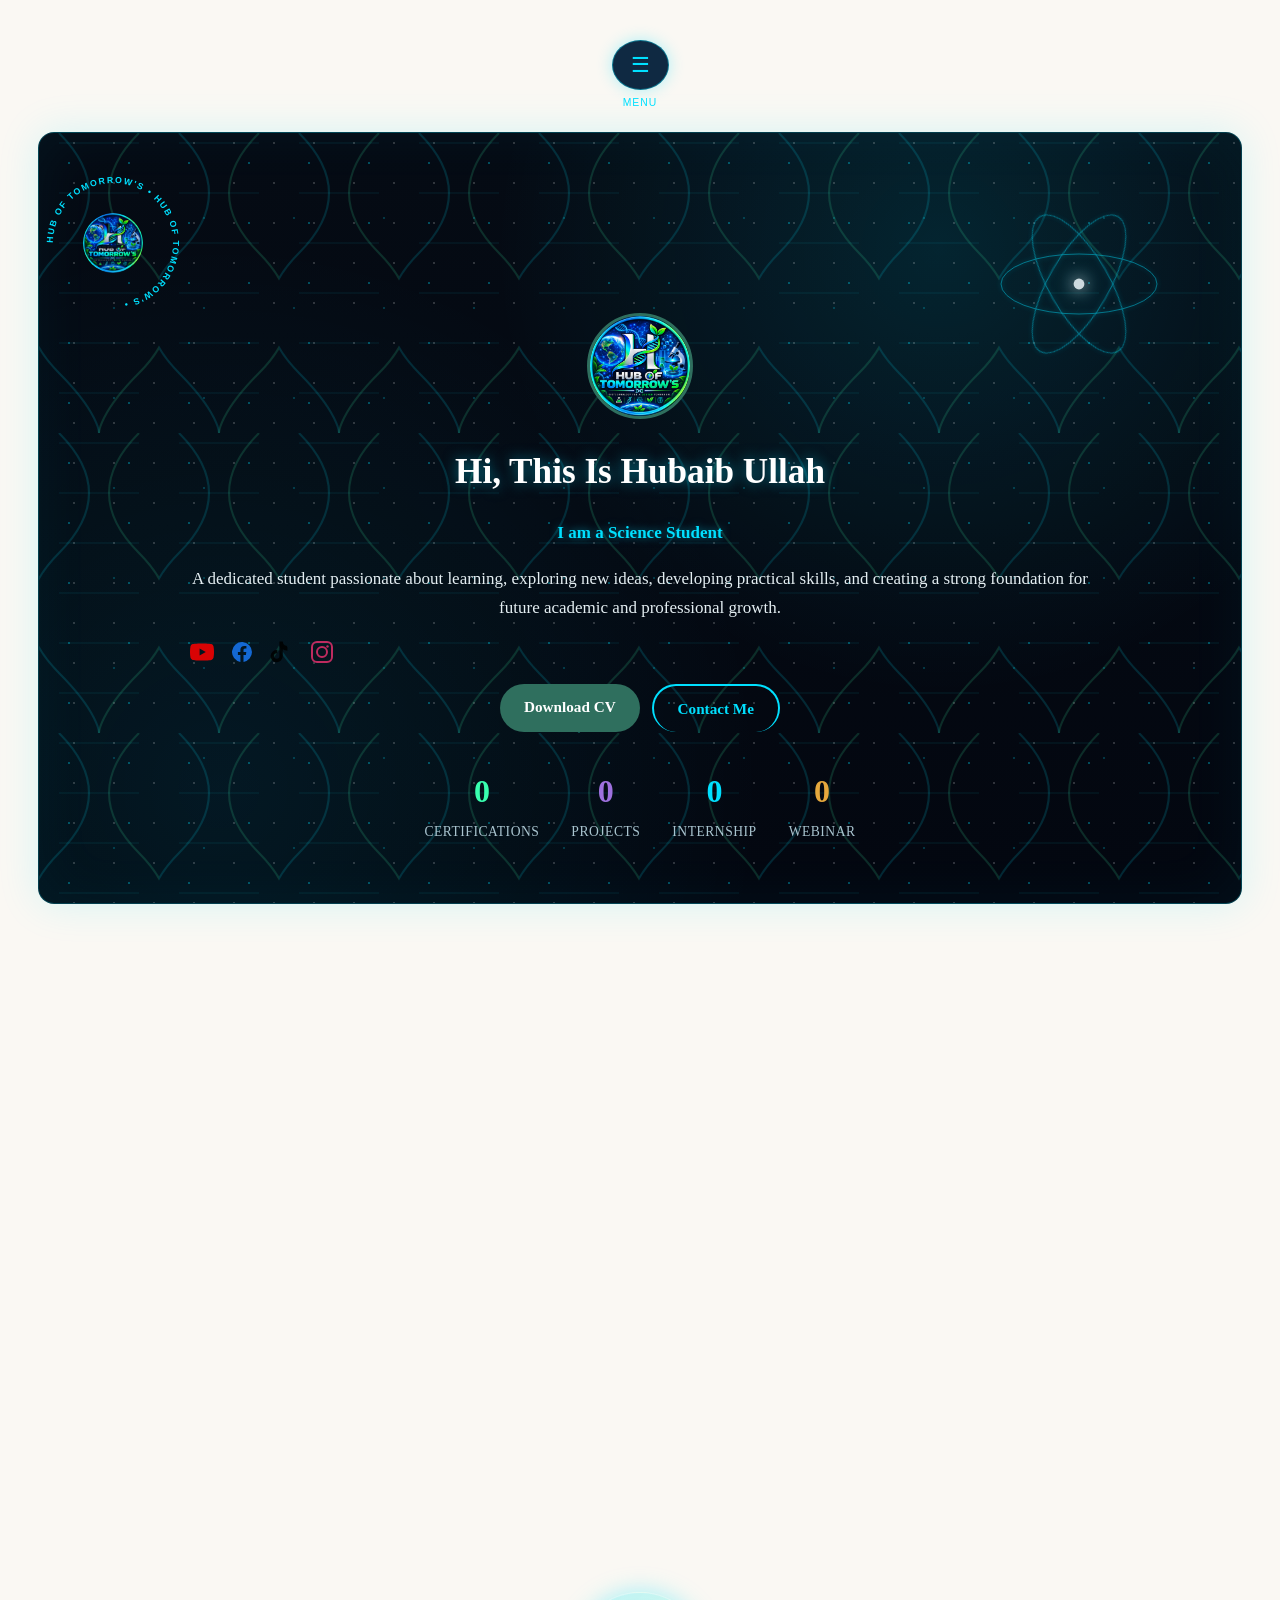
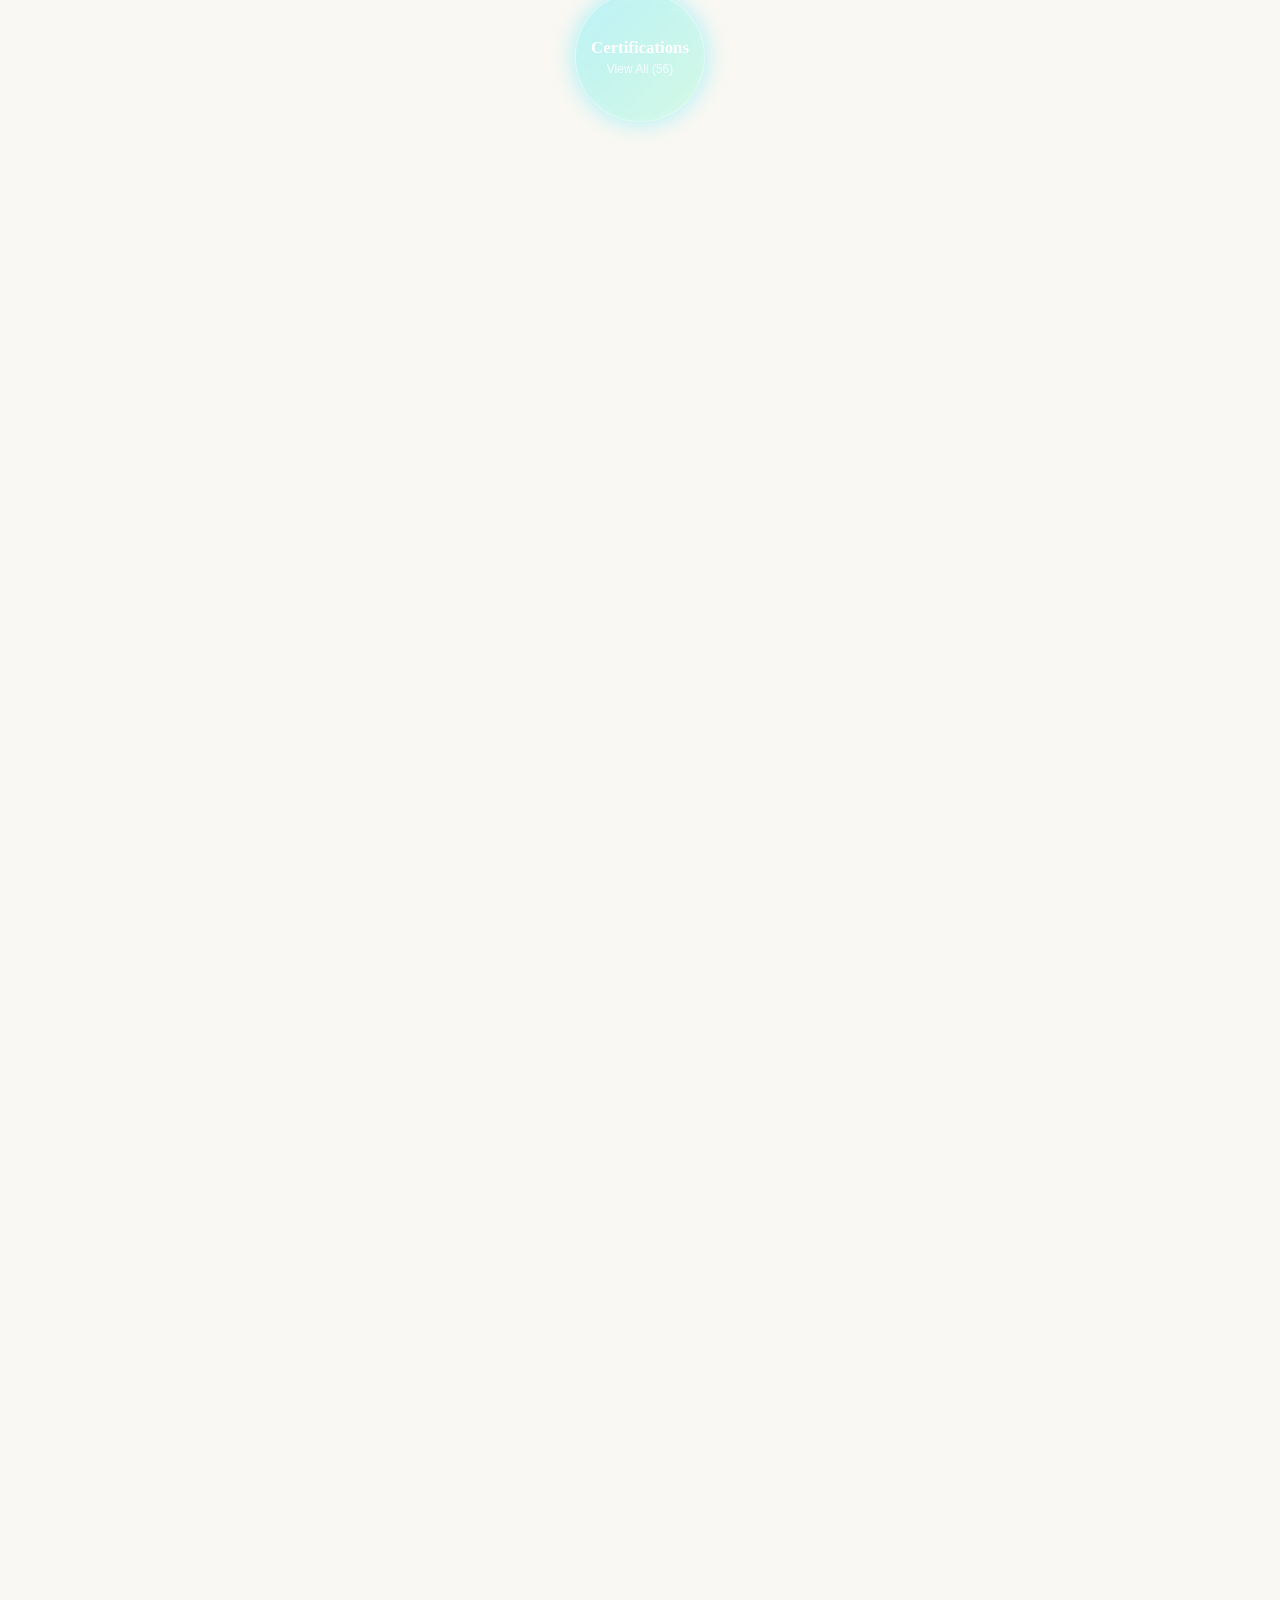
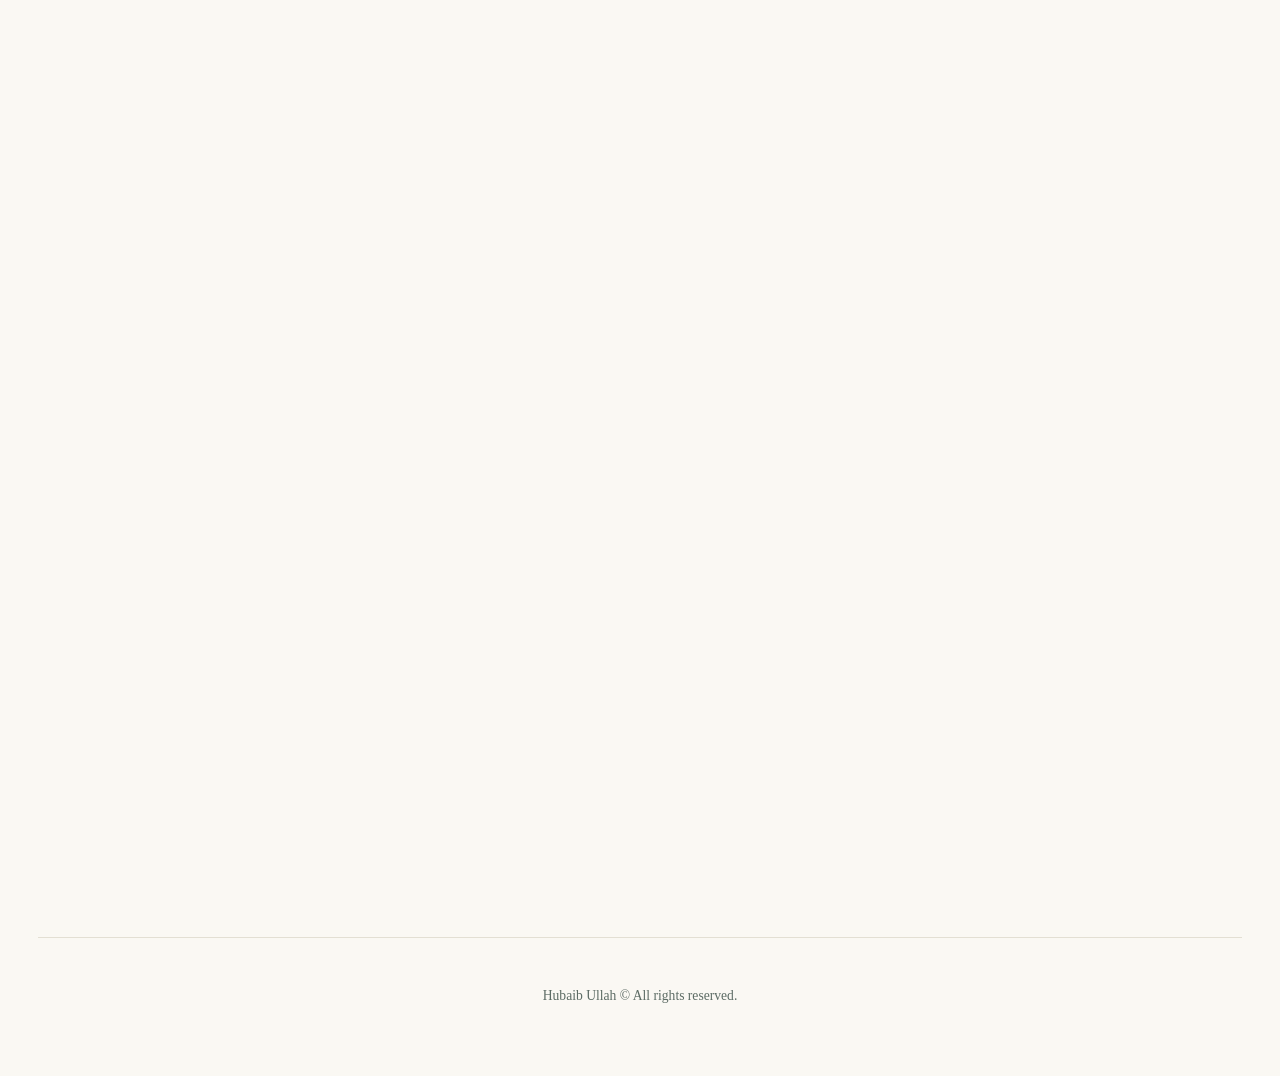
==== commit e68a5e5e: "Update index.html" ====
--- a/index.html
+++ b/index.html
@@ -356,10 +356,7 @@
       </div>
     </div>
   </div>
-  <div class="reveal info-panel" id="new-certifications-section" style="display: none;">
-  <h2>Recently Added Certificates</h2>
-  <div id="dynamicCertGrid" class="card-grid"></div>
-</div>
+
   <div class="reveal" id="projects-section">
     <h2>Projects</h2>
     <div class="project-grid">
@@ -491,11 +488,7 @@
       </a>
     </div>
   </div>
-<section id="new-projects-section" style="display: none;">
-  <h2>Recently Added Projects</h2>
-
-  <div id="dynamicProjectGrid" class="card-grid"></div>
-</section>
+
   <div class="reveal whatido-section" id="whatido-section">
     <div class="whatido-dna-bg"></div>
     <h2 style="text-align:center;">What I Do</h2>
@@ -633,7 +626,7 @@
     <p>Hubaib Ullah © All rights reserved.</p>
   </footer>
 
-  <script src="https://cdn.jsdelivr.net/npm/@supabase/supabase-js@2"></script>
+  <script src="script.js"></script>
   <script src="script.js"></script>
 </body>
 </html>
--- a/style.css
+++ b/style.css
@@ -39,7 +39,7 @@
   border-bottom: 1px solid transparent;
 }
 
-a\:hover {
+a:hover {
   border-bottom: 1px solid #B5652F;
 }
 
@@ -70,7 +70,7 @@
   cursor: pointer;
 }
 
-form button\:hover {
+form button:hover {
   background: #B5652F;
 }
 
@@ -87,7 +87,7 @@
   transition: opacity 0.2s;
 }
 
-.social-links a\:hover {
+.social-links a:hover {
   border-bottom: none;
   opacity: 1;
 }
@@ -147,7 +147,7 @@
   animation: glassShimmer 3s ease-in-out infinite;
 }
 
-.circle-btn\:hover {
+.circle-btn:hover {
   background: linear-gradient(135deg, rgba(0,224,255,0.4) 0%, rgba(57,255,176,0.3) 100%);
 }
 
@@ -167,7 +167,7 @@
   opacity: 0.85;
 }
 
-/\* Education diagram \*/
+/* Education diagram */
 
 .edu-heading {
   color: #0F2747;
@@ -203,7 +203,7 @@
   transition: fill 0.2s;
 }
 
-.explore-btn-rect\:hover {
+.explore-btn-rect:hover {
   fill: #0D5F58;
 }
 
@@ -228,10 +228,10 @@
   animation: rayPulse 1.8s ease-in-out infinite;
 }
 
-.ray-group .ray\:nth-child(2) { animation-delay: 0.2s; }
-.ray-group .ray\:nth-child(3) { animation-delay: 0.4s; }
-.ray-group .ray\:nth-child(4) { animation-delay: 0.1s; }
-.ray-group .ray\:nth-child(5) { animation-delay: 0.3s; }
+.ray-group .ray:nth-child(2) { animation-delay: 0.2s; }
+.ray-group .ray:nth-child(3) { animation-delay: 0.4s; }
+.ray-group .ray:nth-child(4) { animation-delay: 0.1s; }
+.ray-group .ray:nth-child(5) { animation-delay: 0.3s; }
 
 @keyframes rayPulse {
   0%, 100% { opacity: 0.2; }
@@ -279,7 +279,7 @@
   font-size: 13px;
 }
 
-/\* Hero \*/
+/* Hero */
 
 .hero {
   background:
@@ -339,7 +339,7 @@
   color: #fff;
 }
 
-.btn-pill-solid\:hover {
+.btn-pill-solid:hover {
   background: #24594B;
   transform: translateY(-2px);
   box-shadow: 0 6px 14px rgba(47,111,94,0.3);
@@ -351,13 +351,13 @@
   border: 2px solid #00E0FF;
 }
 
-.btn-pill-outline\:hover {
+.btn-pill-outline:hover {
   background: #00E0FF;
   color: #050B14;
   transform: translateY(-2px);
 }
 
-/\* Scroll reveal \*/
+/* Scroll reveal */
 
 .reveal {
   opacity: 0;
@@ -370,7 +370,7 @@
   transform: translateY(0);
 }
 
-/\* Stats \*/
+/* Stats */
 
 .stats-row {
   display: flex;
@@ -408,7 +408,7 @@
   margin-top: 2px;
 }
 
-/\* Navbar \*/
+/* Navbar */
 
 .navbar {
   position: sticky;
@@ -489,7 +489,7 @@
   pointer-events: auto;
 }
 
-.nav-orb\:hover {
+.nav-orb:hover {
   transform: translate(calc(-50% + var(--x)), calc(-50% + var(--y))) scale(1.15);
   border-bottom: none;
 }
@@ -506,7 +506,7 @@
 .orb-c10 { background: rgba(230,168,61,0.35); border: 1px solid rgba(230,168,61,0.7); }
 .orb-c11 { background: rgba(0,224,255,0.35); border: 1px solid rgba(0,224,255,0.7); }
 
-/\* Logo ring \*/
+/* Logo ring */
 
 .logo-wrap {
   position: relative;
@@ -545,7 +545,7 @@
   z-index: 2;
 }
 
-/\* DNA scrolling background (hero) \*/
+/* DNA scrolling background (hero) */
 
 .dna-bg {
   position: absolute;
@@ -553,7 +553,7 @@
   left: 0;
   width: 200%;
   height: 100%;
-  background-image: url("data\:image/svg+xml,%3Csvg xmlns='[http://www.w3.org/2000/svg](http://www.w3.org/2000/svg)' width='120' height='300' viewBox='0 0 120 300'%3E%3Cpath d='M20,0 C60,40 60,80 20,120 C-20,160 -20,200 20,240 C60,280 60,300 60,300' stroke='%2300E0FF' stroke-width='2' fill='none' opacity='0.15'/%3E%3Cpath d='M100,0 C60,40 60,80 100,120 C140,160 140,200 100,240 C60,280 60,300 60,300' stroke='%2339FFB0' stroke-width='2' fill='none' opacity='0.15'/%3E%3Cline x1='20' y1='10' x2='100' y2='10' stroke='%2300E0FF' stroke-width='1' opacity='0.1'/%3E%3Cline x1='20' y1='60' x2='100' y2='60' stroke='%2300E0FF' stroke-width='1' opacity='0.1'/%3E%3Cline x1='20' y1='110' x2='100' y2='110' stroke='%2300E0FF' stroke-width='1' opacity='0.1'/%3E%3Cline x1='20' y1='160' x2='100' y2='160' stroke='%2300E0FF' stroke-width='1' opacity='0.1'/%3E%3Cline x1='20' y1='210' x2='100' y2='210' stroke='%2300E0FF' stroke-width='1' opacity='0.1'/%3E%3Cline x1='20' y1='260' x2='100' y2='260' stroke='%2300E0FF' stroke-width='1' opacity='0.1'/%3E%3C/svg%3E");
+  background-image: url("data:image/svg+xml,%3Csvg xmlns='http://www.w3.org/2000/svg' width='120' height='300' viewBox='0 0 120 300'%3E%3Cpath d='M20,0 C60,40 60,80 20,120 C-20,160 -20,200 20,240 C60,280 60,300 60,300' stroke='%2300E0FF' stroke-width='2' fill='none' opacity='0.15'/%3E%3Cpath d='M100,0 C60,40 60,80 100,120 C140,160 140,200 100,240 C60,280 60,300 60,300' stroke='%2339FFB0' stroke-width='2' fill='none' opacity='0.15'/%3E%3Cline x1='20' y1='10' x2='100' y2='10' stroke='%2300E0FF' stroke-width='1' opacity='0.1'/%3E%3Cline x1='20' y1='60' x2='100' y2='60' stroke='%2300E0FF' stroke-width='1' opacity='0.1'/%3E%3Cline x1='20' y1='110' x2='100' y2='110' stroke='%2300E0FF' stroke-width='1' opacity='0.1'/%3E%3Cline x1='20' y1='160' x2='100' y2='160' stroke='%2300E0FF' stroke-width='1' opacity='0.1'/%3E%3Cline x1='20' y1='210' x2='100' y2='210' stroke='%2300E0FF' stroke-width='1' opacity='0.1'/%3E%3Cline x1='20' y1='260' x2='100' y2='260' stroke='%2300E0FF' stroke-width='1' opacity='0.1'/%3E%3C/svg%3E");
   background-repeat: repeat;
   background-size: 120px 300px;
   animation: dnaScroll 20s linear infinite;
@@ -580,12 +580,12 @@
   z-index: 0;
 }
 
-.hero > \*:not(.dna-bg)\:not(.atom-glow)\:not(.city-lights) {
+.hero > *:not(.dna-bg):not(.atom-glow):not(.city-lights) {
   position: relative;
   z-index: 1;
 }
 
-/\* Atom accent (Hero) \*/
+/* Atom accent (Hero) */
 
 .atom-glow {
   position: absolute;
@@ -632,7 +632,7 @@
   }
 }
 
-/\* Molecular Network - Certifications showcase \*/
+/* Molecular Network - Certifications showcase */
 
 .molecule-network {
   background:
@@ -738,7 +738,7 @@
   z-index: 1;
 }
 
-.cert-node\:hover {
+.cert-node:hover {
   border-color: #fff;
   box-shadow: 0 0 16px rgba(255,255,255,0.6);
   z-index: 3;
@@ -768,11 +768,11 @@
   max-width: 100%;
 }
 
-.legend-item\:last-child\:nth-child(odd) {
+.legend-item:last-child:nth-child(odd) {
   grid-column: 1 / -1;
 }
 
-.legend-item\:last-child\:nth-child(odd) img {
+.legend-item:last-child:nth-child(odd) img {
   height: 280px;
 }
 
@@ -792,16 +792,16 @@
   animation: legendFadeIn 0.6s ease forwards;
 }
 
-.legend-item\:nth-child(2n) { animation-delay: 0.08s; }
-.legend-item\:nth-child(3n) { animation-delay: 0.16s; }
-.legend-item\:nth-child(4n) { animation-delay: 0.24s; }
+.legend-item:nth-child(2n) { animation-delay: 0.08s; }
+.legend-item:nth-child(3n) { animation-delay: 0.16s; }
+.legend-item:nth-child(4n) { animation-delay: 0.24s; }
 
 @keyframes legendFadeIn {
   from { opacity: 0; transform: translateY(12px); }
   to { opacity: 1; transform: translateY(0); }
 }
 
-.legend-item\:hover {
+.legend-item:hover {
   background: rgba(255,255,255,0.14);
   transform: translateY(-4px);
   border-bottom: none;
@@ -816,7 +816,7 @@
   transition: transform 0.3s ease;
 }
 
-.legend-item\:hover img {
+.legend-item:hover img {
   transform: scale(1.05);
 }
 
@@ -843,7 +843,7 @@
   opacity: 1;
 }
 
-/\* Projects - image-first clickable cards \*/
+/* Projects - image-first clickable cards */
 
 .project-grid {
   display: grid;
@@ -867,7 +867,7 @@
   transition: transform 0.25s ease, box-shadow 0.25s ease;
 }
 
-.project-card\:hover {
+.project-card:hover {
   transform: translateY(-6px);
   box-shadow: 0 14px 30px rgba(0,0,0,0.15);
   border-bottom: none;
@@ -903,7 +903,7 @@
   line-height: 1.5;
 }
 
-/\* What I Do section \*/
+/* What I Do section */
 
 .whatido-section {
   position: relative;
@@ -918,14 +918,14 @@
   left: 0;
   width: 100%;
   height: 100%;
-  background-image: url("data\:image/svg+xml,%3Csvg xmlns='[http://www.w3.org/2000/svg](http://www.w3.org/2000/svg)' width='120' height='300' viewBox='0 0 120 300'%3E%3Cpath d='M20,0 C60,40 60,80 20,120 C-20,160 -20,200 20,240 C60,280 60,300 60,300' stroke='%232F6F5E' stroke-width='2' fill='none' opacity='0.06'/%3E%3Cpath d='M100,0 C60,40 60,80 100,120 C140,160 140,200 100,240 C60,280 60,300 60,300' stroke='%23B5652F' stroke-width='2' fill='none' opacity='0.06'/%3E%3C/svg%3E");
+  background-image: url("data:image/svg+xml,%3Csvg xmlns='http://www.w3.org/2000/svg' width='120' height='300' viewBox='0 0 120 300'%3E%3Cpath d='M20,0 C60,40 60,80 20,120 C-20,160 -20,200 20,240 C60,280 60,300 60,300' stroke='%232F6F5E' stroke-width='2' fill='none' opacity='0.06'/%3E%3Cpath d='M100,0 C60,40 60,80 100,120 C140,160 140,200 100,240 C60,280 60,300 60,300' stroke='%23B5652F' stroke-width='2' fill='none' opacity='0.06'/%3E%3C/svg%3E");
   background-repeat: repeat;
   background-size: 120px 300px;
   pointer-events: none;
   z-index: 0;
 }
 
-.whatido-section > \*:not(.whatido-dna-bg) {
+.whatido-section > *:not(.whatido-dna-bg) {
   position: relative;
   z-index: 1;
 }
@@ -953,7 +953,7 @@
   transition: transform 0.25s ease, box-shadow 0.25s ease;
 }
 
-.whatido-card\:hover {
+.whatido-card:hover {
   transform: translateY(-6px);
   box-shadow: 0 14px 30px rgba(47,111,94,0.15);
 }
@@ -985,7 +985,7 @@
   padding-top: 10px;
 }
 
-/\* Hub of Tomorrow section \*/
+/* Hub of Tomorrow section */
 
 .hub-section {
   max-width: 1400px;
@@ -1039,7 +1039,7 @@
   font-weight: bold;
 }
 
-/\* Unified dark info panels \*/
+/* Unified dark info panels */
 
 .info-panel {
   background:
@@ -1068,7 +1068,7 @@
   color: #FFFFFF;
 }
 
-/\* Webinar card \*/
+/* Webinar card */
 
 .webinar-card {
   display: flex;
@@ -1084,7 +1084,7 @@
   transition: transform 0.25s ease, background 0.25s ease;
 }
 
-.webinar-card\:hover {
+.webinar-card:hover {
   transform: translateY(-4px);
   background: rgba(255,255,255,0.09);
   border-bottom: none;
@@ -1117,7 +1117,7 @@
   font-size: 0.85rem;
 }
 
-/\* Skills \*/
+/* Skills */
 
 .skills-group {
   margin-top: 16px;
@@ -1146,13 +1146,13 @@
   transition: transform 0.2s ease, background 0.2s ease, box-shadow 0.2s ease;
 }
 
-.skill-badge\:hover {
+.skill-badge:hover {
   transform: translateY(-3px) scale(1.05);
   background: rgba(0,224,255,0.22);
   box-shadow: 0 6px 16px rgba(0,224,255,0.25);
 }
 
-/\* Volunteering / Internship feature panels \*/
+/* Volunteering / Internship feature panels */
 
 .feature-panel {
   background:
@@ -1210,7 +1210,7 @@
   transition: transform 0.25s ease, box-shadow 0.25s ease;
 }
 
-.feature-cert-link\:hover {
+.feature-cert-link:hover {
   transform: scale(1.03);
   box-shadow: 0 0 30px rgba(0,224,255,0.4);
 }
@@ -1240,7 +1240,7 @@
   border-bottom: none;
 }
 
-/\* Contact form animation \*/
+/* Contact form animation */
 
 .contact-field {
   opacity: 0;
@@ -1261,8 +1261,8 @@
   transition: border-color 0.25s ease, box-shadow 0.25s ease;
 }
 
-.info-panel form input\:focus,
-.info-panel form textarea\:focus {
+.info-panel form input:focus,
+.info-panel form textarea:focus {
   outline: none;
   border-color: #00E0FF;
   box-shadow: 0 0 12px rgba(0,224,255,0.35);
@@ -1289,7 +1289,7 @@
   animation: submitPulse 2.5s ease-in-out infinite;
 }
 
-.contact-submit\:hover {
+.contact-submit:hover {
   transform: translateY(-2px) scale(1.03);
   background: #39FFB0;
 }
@@ -1299,7 +1299,7 @@
   50% { box-shadow: 0 0 16px rgba(0,224,255,0.5); }
 }
 
-/\* Certificate lightbox \*/
+/* Certificate lightbox */
 
 .cert-lightbox {
   display: none;
@@ -1343,7 +1343,7 @@
   transition: transform 0.2s ease, box-shadow 0.2s ease;
 }
 
-.visit-lab-btn\:hover {
+.visit-lab-btn:hover {
   transform: translateY(-3px) scale(1.03);
   box-shadow: 0 0 30px rgba(0,224,255,0.5);
   border-bottom: none;
@@ -1355,113 +1355,3 @@
   border-top: 1px solid #E3DFD3;
   margin-top: 48px;
 }
-/\* =====================================================
-   SUPABASE CERTIFICATE CARDS
-\===================================================== \*/
-
-\#dynamicCertGrid {
-  display: grid !important;
-  grid-template-columns: repeat(2, minmax(0, 1fr)) !important;
-  gap: 24px;
-  width: 100%;
-  align-items: stretch;
-}
-
-/\* Match the existing dark portfolio card style \*/
-\#dynamicCertGrid .card {
-  display: flex;
-  flex-direction: column;
-  min-width: 0;
-  height: 100%;
-  box-sizing: border-box;
-  padding: 18px;
-  background: rgba(255, 255, 255, 0.06);
-  border: 1px solid rgba(0, 224, 255, 0.25);
-  border-radius: 14px;
-  overflow: hidden;
-  transition: transform 0.25s ease,
-              box-shadow 0.25s ease,
-              background 0.25s ease;
-}
-
-\#dynamicCertGrid .card\:hover {
-  transform: translateY(-5px);
-  background: rgba(255, 255, 255, 0.09);
-  box-shadow: 0 10px 24px rgba(0, 224, 255, 0.18);
-}
-
-/\* Image at the top of the card \*/
-\#dynamicCertGrid .cert-img {
-  display: block;
-  width: 100%;
-  height: 220px;
-  object-fit: contain;
-  background: #0f2018;
-  border-radius: 10px;
-  margin: 0 auto 18px;
-}
-
-/\* Title below the image \*/
-\#dynamicCertGrid .card h3 {
-  color: #ffffff;
-  font-family: Georgia, serif;
-  font-size: 1.05rem;
-  line-height: 1.4;
-  margin: 0 0 8px;
-}
-
-/\* Issuer below title \*/
-\#dynamicCertGrid .card .card-org {
-  color: #a9c4cf;
-  font-size: 0.85rem;
-  line-height: 1.4;
-  margin: 0 0 16px;
-}
-
-/\* View certificate link \*/
-\#dynamicCertGrid .discover-link {
-  display: inline-block;
-  margin-top: auto;
-  color: #00e0ff;
-  font-weight: bold;
-  font-size: 0.85rem;
-  border-bottom: none;
-}
-
-\#dynamicCertGrid .discover-link\:hover {
-  color: #39ffb0;
-  border-bottom: none;
-}
-
-/\* Keep two cards per row on mobile \*/
-@media screen and (max-width: 650px) {
-  \#dynamicCertGrid {
-    grid-template-columns: repeat(2, minmax(0, 1fr)) !important;
-    gap: 12px;
-  }
-
-  \#dynamicCertGrid .card {
-    padding: 10px;
-    border-radius: 12px;
-  }
-
-  \#dynamicCertGrid .cert-img {
-    height: 125px;
-    margin-bottom: 12px;
-    border-radius: 8px;
-  }
-
-  \#dynamicCertGrid .card h3 {
-    font-size: 0.82rem;
-    line-height: 1.3;
-  }
-
-  \#dynamicCertGrid .card .card-org {
-    font-size: 0.72rem;
-    line-height: 1.3;
-  }
-
-  \#dynamicCertGrid .discover-link {
-    font-size: 0.7rem;
-  }
-}
